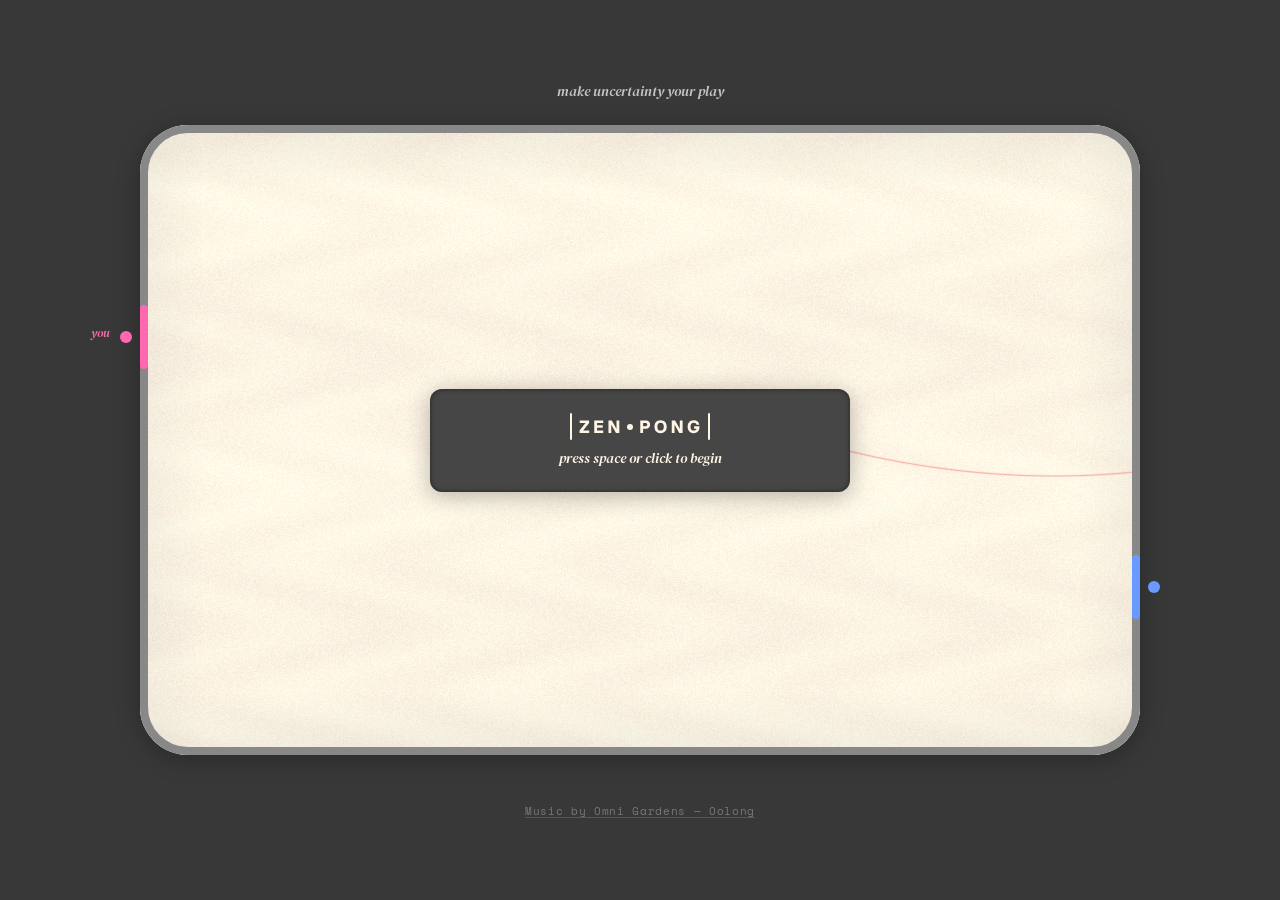
==== v3/app/index.html @ 6e8d1ddc "v3: brief 34 — music, palette behaviour, mobile & in-game polish Task 1: Oolong.mp3 swapped for the " ====
<!DOCTYPE html>
<html lang="en">
<head>
<meta charset="utf-8">
<meta name="viewport" content="width=device-width, initial-scale=1">
<title>Zen Pong</title>
<!-- Brief 30 Task 4 — none of this existed before this brief. title drops
     the dev-only "v3" suffix on purpose: this is the product's title now,
     not a variant label. og:image is a real finished painting, not a
     mockup or a live render — there is no server to render one per link
     (v3/briefs/30-integration-and-ship.md Task 4), so it is one committed
     asset (og-image.png, repo root, 1200x630, generated from an actual
     game — see PROJECT-LOG.md for how) standing in for every share. -->
<meta name="description" content="A pong game where the rally paints the picture. The ball's trail lines accumulate into a painting as you play — the game is the brush, the artwork is what you keep.">
<meta property="og:title" content="Zen Pong">
<meta property="og:description" content="A pong game where the rally paints the picture. The ball's trail lines accumulate into a painting as you play.">
<meta property="og:image" content="https://shivang-xyz.github.io/zen-pong/og-image.png">
<meta property="og:url" content="https://shivang-xyz.github.io/zen-pong/">
<meta property="og:type" content="website">
<meta name="twitter:card" content="summary_large_image">
<meta name="twitter:title" content="Zen Pong">
<meta name="twitter:description" content="A pong game where the rally paints the picture. The ball's trail lines accumulate into a painting as you play.">
<meta name="twitter:image" content="https://shivang-xyz.github.io/zen-pong/og-image.png">
<meta name="theme-color" content="#383838">
<!-- Favicon derived from the existing logo SVG's own dot mark (the
     "•" in |ZEN•PONG|, e.g. line ~503's <circle cx="60" cy="14" r="3"
     fill="#FFF5E5"/>) on a --color-bg rounded square — reuses a real shape
     from the committed logo rather than inventing a new symbol; legible at
     16px where the full wordmark would not be. -->
<link rel="icon" type="image/svg+xml" href="favicon.svg">
<link href="https://fonts.googleapis.com/css2?family=DM+Serif+Display:ital@1&family=Space+Mono:wght@400;700&display=swap" rel="stylesheet">
<style>
  /* ── Tokens · DESIGN.md §2/§4/§5/§6 ── */
  :root {
    --color-bg:            #383838;
    --color-cta:           #464646;
    --color-disabled:      #777777;
    --color-lightest-grey: #C5C5C5;
    --color-canvas:        #FFF5E5;
    --color-canvas-border: #888888;
    --color-pink:          #FF68AE;
    --color-blue:          #689AFF;
    --color-green:         #8CFFB4;
    --color-orange:        #FFAE68;
    --color-cyan:          #68D7FF;

    /* DESIGN.md §2 flags --color-canvas-chalk UNRESOLVED (placeholder
       #383838, borrows the page bg). The real value is the chalkboard
       engine's own frozen ground constant (chalkboard.js CB_BASE,
       approved brief 17) — used here instead of the placeholder since
       the doodle draws the real engine texture, not a CSS approximation. */
    --color-canvas-chalk:  #1A1A1E;
    --color-chip-selected: #383838; /* DESIGN.md §2 proposed value */

    --space-xs: 4px;  --space-s: 8px;   --space-xxm: 12px; --space-xm: 16px;
    --space-m: 24px;  --space-l: 32px;  --space-xl: 40px;  --space-xxl: 48px;
    --space-3xl: 64px; --space-4xl: 96px; /* brief 28 Task 4 — results' air, above/below */

    --radius:        48px;
    --radius-small:  12px;
    --radius-nested: 8px;

    --shadow-chip:   0 4px 24px rgba(0,0,0,0.29), inset 0 0 5px rgba(0,0,0,0.52);
    --shadow-canvas: 0 4px 24px rgba(0,0,0,0.28);
    --shadow-btn:    0 4px 24px rgba(0,0,0,0.16), inset 0 0 5px rgba(0,0,0,0.32);

    /* Brief 32 Task 1 — mobile-only, fixed values not a ratio. A 48px
       radius and 8px frame do not survive on a 358px-wide canvas (the
       corners eat the artwork), but a RATIO produces fractional radii/
       frame widths at arbitrary widths — this codebase already lost a
       day to 2px marks landing on fractional pixels (brief 25). Two
       stepped values land on whole pixels at any width; closes
       MOBILE-NOTES.md open question 1. */
    --radius-mobile-canvas: 24px;
    --frame-mobile:          5px;
    --gutter-mobile:        16px;
    --tap:                  56px;
  }

  * { box-sizing: border-box; }

  body {
    margin: 0;
    min-height: 100vh;
    background: var(--color-bg);
    font-family: 'DM Serif Display', serif;
    font-style: italic;
    display: flex;
    flex-direction: column;
    align-items: center;
    /* Brief 20 Task 4: was top-anchored with asymmetric padding (32px
       top / 48px bottom), so the canvas cluster sat high with leftover
       space only below it on any viewport taller than the content.
       justify-content:center treats the whole visible .screen (tagline +
       canvas + palette dock, as one flex column) as a unit and centers
       it vertically; symmetric padding is just a minimum edge margin on
       short viewports, not a layout anchor. */
    justify-content: center;
    padding: var(--space-l) 0;
  }
  /* Brief 25 Task 5: the playing screen's own vertical rhythm is tightened
     (761px total: 16 body pad + 19 logo + 16 header gap + 630 canvas + 16
     gap + 48 ctrl-row + 16 body pad) so it fits a 13" MacBook without a
     scrollbar. body padding is shared across every screen, so it's scoped
     to data-screen (set by setScreen()) rather than changed globally.
     Idle stays untouched (--space-l, the bare :root default above). */
  body[data-screen="playing"] { padding: var(--space-xm) 0; }
  /* Brief 28 Task 4 reverses brief 26 Task 1's choice to give results the
     SAME tight rhythm as playing — reviewed and found crammed. Results is
     a resting screen, not a live one: air instead (64px above the logo,
     96px below the control row), and it's now explicitly ALLOWED to be
     taller than the viewport and scroll — playing and idle keep their
     no-scroll guarantee unchanged, this is a results-only reversal.
     justify-content:flex-start (not the bare :root's center) is required
     here, not cosmetic: centering a flex child TALLER than its container
     pushes the overflow equally off both edges, and the leading (top)
     overflow becomes unreachable by scrolling in most browsers — the
     classic flex-centering-clips-content trap. Starting from the top and
     using padding for the "air" avoids it by construction. */
  body[data-screen="results"] {
    justify-content: flex-start;
    padding: var(--space-3xl) 0 var(--space-4xl);
  }

  .screen { display: flex; flex-direction: column; align-items: center; }
  .screen[hidden] { display: none; }

  .mono {
    font-family: 'Space Mono', monospace; font-style: normal;
    font-size: 11px; letter-spacing: 0.12em; text-transform: uppercase;
  }

  /* ── Header logo · playing/results stub screens · DESIGN.md §8 ──
     margin-bottom is the shared default (results, until reviewed); playing
     overrides it tighter as part of brief 25 Task 5's rhythm. */
  .app-header { display: flex; justify-content: center; margin-bottom: var(--space-m); }
  .app-header svg { display: block; }
  #screen-playing .app-header { margin-bottom: var(--space-xm); }

  /* ── Canvas · DESIGN.md §7 ──
     Brief 25 Task 1: max-width:100% let this fixed-aspect 1000x630 surface
     compress NON-UNIFORMLY (squashed on one axis only) whenever the page
     was taller than the viewport — the canvas bitmap distorted and the 2px
     guardrails landed on fractional device pixels, reading as a soft
     gradient instead of a flat 2px bar. A fixed-aspect artwork surface must
     never compress on one axis alone; removed. Task 5's tightened rhythm is
     what makes the surface actually fit instead; the transform:scale()
     fallback (fitScreenToViewport, below) is for anything still too short,
     and scales the whole screen uniformly, never one child. */
  .stage { position: relative; width: 1000px; height: 630px; }
  .canvas-wrap {
    position: absolute; inset: 0;
    border-radius: var(--radius);
    overflow: hidden;
    background: var(--color-canvas);
    box-shadow: var(--shadow-canvas);
  }
  .doodle-canvas {
    position: absolute; inset: 0; width: 100%; height: 100%;
    opacity: 0;
    transition: opacity 400ms linear; /* DESIGN.md §13 — surface switch cross-fade */
  }
  .frame {
    position: absolute; inset: 0;
    border-radius: var(--radius);
    border: 8px solid var(--color-canvas-border);
    pointer-events: none;
    z-index: 2;
  }
  /* Brief 27 Task 4 (ported verbatim from root index.html ~line 74), sizes
     upgraded brief 28 Task 5e. Scoped to #game-frame (playing only), not
     the shared .frame class, so idle/results never pick it up by accident.
     Two strengths now, not one: a point gets the smaller pulse, game over
     gets a bigger one held long enough to decay alongside sndGameOver's
     bell rather than cutting out from under it. Amber stays
     rgba(255,215,140,·) at both strengths — the one warm accent the frame
     gets, never a different colour.
     KNOWN DOC CONFLICT, resolved in favour of the live build + an explicit
     request (brief's own instruction): DESIGN.md §1 bans "neon glows or
     coloured drop shadows to game elements" and §6 allows a shadow only on
     .ctrl-chip. The live v2 build has shipped this exact glow since launch
     and Shivang asked for it back — logged as doc drift in BACKLOG.md
     rather than softened to split the difference. */
  /* Brief 34 Task 6b — replaces the hard ring + tight blur (0 0 0 6px …,
     0 0 48px …) with a soft, wide, diffused bloom — no hard ring at all,
     layered blurs only, in the spirit of cta.css's own hover glow
     (--shadow-glow-flat) but bigger and louder, since this only flashes
     for a moment rather than sitting under a resting pointer. Amber stays
     rgba(255,215,140,·) at both strengths, gameover kept larger (bigger
     spread/blur, slightly higher opacity) and longer (1400ms vs 900ms,
     unchanged — see flashGameFrame's own duration param) than point. */
  #game-frame.canvas-glow-point {
    box-shadow: 0 0 44px 10px rgba(255,215,140,0.5), 0 0 90px 28px rgba(255,215,140,0.3) !important;
  }
  #game-frame.canvas-glow-gameover {
    box-shadow: 0 0 56px 14px rgba(255,215,140,0.55), 0 0 110px 34px rgba(255,215,140,0.35) !important;
  }

  /* ── Paddles · DESIGN.md §7/§8 — DOM divs, never canvas ── */
  .paddle { position: absolute; width: 8px; height: 64px; z-index: 3; }
  /* Brief 27 Task 3 — ported verbatim from root (~line 146). Applied to the
     .paddle WRAPPER (bar + dot + "you" label flash together), not .bar
     alone — matches root exactly. */
  @keyframes paddle-flash {
    0%   { filter: brightness(1); }
    15%  { filter: brightness(3.5); }
    100% { filter: brightness(1); }
  }
  .paddle-hit { animation: paddle-flash 0.15s ease-out forwards; }
  .paddle .bar { position: absolute; inset: 0; border-radius: 4px; }
  .paddle .dot { position: absolute; top: 26px; width: 12px; height: 12px; border-radius: 50%; }
  .paddle-left  { left: 0; }
  .paddle-left  .bar, .paddle-left  .dot { background: var(--color-pink); }
  .paddle-left  .dot { left: -20px; }
  .paddle-right { right: 0; }
  .paddle-right .bar, .paddle-right .dot { background: var(--color-blue); }
  .paddle-right .dot { right: -20px; }
  .you {
    position: absolute; right: calc(100% + 30px); top: 20px;
    white-space: nowrap;
    font-size: 12px; color: var(--color-pink);
  }

  /* ── Paddle-travel guardrails · brief 23 Task 1, geometry fixed brief 24
     Task 1 ── Playing screen only: marks at PAD_MIN/PAD_MAX+PH on both
     canvas edges, telling the player where their reach ends and the wall
     begins. DOM chrome, positioned entirely by JS from physics.js's real
     constants (never hardcoded here). Never drawn into gameStrokesCv: that
     canvas is the artwork, these are not marks the player made.
     Brief 23 built these 16px long spanning canvas x 0->16 in #888888 — the
     same colour as the frame they sat on, AND long enough that half of them
     (the outer 8px) poked past the frame border into the cream, reading as
     the frame breaking into the canvas. Both wrong. Fixed: 8px long — exactly
     the frame border's own thickness, so the mark sits ENTIRELY within the
     border, nothing in the cream, nothing in the dark page area — and
     #C5C5C5, deliberately lighter than the #888888 frame it sits on, so the
     contrast comes from tone, not position. z-index 3 (paddle layer, same as
     brief 23) — ABOVE .frame's z-index 2, since these paint on top of the
     frame ring, not underneath it; under the frame they would not render at
     all. */
  .guard {
    position: absolute; width: 8px; height: 2px;
    background: var(--color-lightest-grey); /* #C5C5C5 — lighter than the #888888 frame it sits on */
    z-index: 3;
  }

  /* ── Control elevation · DESIGN.md §6/§10 ── */
  .ctrl-chip {
    height: var(--space-xxl);
    border-radius: var(--radius-small);
    background: var(--color-cta);
    box-shadow: var(--shadow-chip);
    display: flex;
    align-items: center;
  }

  .tagline { font-size: 14px; color: var(--color-lightest-grey); margin: 0; }
  /* Brief 26 Task 1/5 — same type treatment as .tagline (DESIGN.md §8
     Screen 3), centred and width-capped so a long quote wraps as a
     paragraph instead of stretching edge to edge (not spec'd, a practical
     necessity — several QUOTES entries run past 100 characters). */
  .haiku { font-size: 14px; color: var(--color-lightest-grey); margin: 0; text-align: center; max-width: 700px; }
  .spacer-s { height: var(--space-s); }
  .spacer-m { height: var(--space-m); }
  .spacer-l { height: var(--space-l); } /* brief 26 Task 1 — canvas-to-haiku gap on results */
  .spacer-xm { height: var(--space-xm); } /* brief 25 Task 5 — playing screen's tightened rhythm */

  /* ── Intro card · DESIGN.md §10 #intro-card (v3 opaque treatment) ── */
  .intro-stack {
    position: absolute; inset: 0; z-index: 4;
    display: flex; flex-direction: column;
    align-items: center; justify-content: center;
    gap: var(--space-xm);
  }
  #intro-card {
    width: 420px;
    background: var(--color-cta);
    border-radius: var(--radius-small);
    padding: var(--space-m) var(--space-xl);
    box-shadow: var(--shadow-chip);
    text-align: center;
    display: flex; flex-direction: column; align-items: center; gap: var(--space-s);
    /* Brief 34 Task 2 — #surface-chip's own slide-down starts at
       translateY(-16px), tucked up toward the card's own bottom edge; this
       keeps the card painting above that overlap so the reveal reads as
       emerging from underneath it, not poking out beside it. Both are
       siblings in .intro-stack's one stacking context (z-index:4) — DOM
       order alone would put surface-chip (later) on top without this. */
    position: relative; z-index: 1;
  }
  /* Brief 31 Task 6 — was --color-disabled; cream (--color-canvas) reads as
     the brightest thing on the #464646 card, which is the point. Gentle
     float: ~±3px, ease-in-out, full up-down-up cycle every 3.2s — the
     keyframe's 0%/100% match so the loop closes with no visible seam.
     Registers peripherally, nothing else on the card moves. */
  @keyframes zp-idle-float {
    0%, 100% { transform: translateY(-3px); }
    50%      { transform: translateY(3px); }
  }
  #intro-card .sub {
    font-size: 14px;
    color: var(--color-canvas);
    margin: 0;
    animation: zp-idle-float 3.2s ease-in-out infinite;
  }
  @media (prefers-reduced-motion: reduce) {
    #intro-card .sub { animation: none; }
  }

  /* ── Surface selector · DESIGN.md §10 #surface-chip ──
     Absent in Step A (attract). Slides DOWN from under the title card on
     the first gesture (brief 34 Task 2, replaces brief 18 Task 3's
     slide-up), and never leaves — that gesture also unlocks audio. Brief
     34 Task 2 also applies this same mechanic to #pal-pill (below) — same
     keyframe, same 600ms, same easing, each animating in its own current
     position (pal-pill is not relocated next to the card). */
  @keyframes zp-slide-down {
    from { transform: translateY(-16px); opacity: 0; }
    to   { transform: translateY(0);     opacity: 1; }
  }
  #surface-chip {
    width: 420px; padding: 0 var(--space-s); gap: var(--space-s);
    display: none;
  }
  [data-idle-step="armed"] #surface-chip {
    display: flex;
    animation: zp-slide-down 600ms cubic-bezier(0.2, 0.8, 0.2, 1) both;
  }
  @media (prefers-reduced-motion: reduce) {
    [data-idle-step="armed"] #surface-chip { animation: none; }
  }
  #surface-chip .tile {
    flex: 1; height: 32px;
    border: 0;
    border-radius: var(--radius-nested);
    background: transparent;
    display: flex; align-items: center; justify-content: center; gap: var(--space-s);
    cursor: pointer;
    transition: background 200ms linear;
    font-family: inherit;
  }
  #surface-chip .tile span { color: var(--color-lightest-grey); }
  #surface-chip .tile[aria-pressed="true"] { background: var(--color-chip-selected); }
  #surface-chip .tile[aria-pressed="true"] span { color: #FFFFFF; }
  #surface-chip .swatch { width: 12px; height: 12px; border-radius: 4px; flex: none; }
  .sw-paper { background: var(--color-canvas); }
  .sw-chalk { background: var(--color-canvas-chalk); }
  .sw-paint { background: var(--color-orange); }

  /* ── Palette pill · DESIGN.md §10 #pal-pill ──
     Idle: static 5-dot display. Playing (brief 22): dots injected by JS,
     per-surface VARIABLE count — never assume five (5 paper / 3 chalk /
     3 paint, see #pg-pal-pill wiring). */
  .pal-pill { padding: 0 var(--space-xm); gap: var(--space-s); }
  .pal-pill .dot { width: 10px; height: 10px; border-radius: 50%; }
  .pal-pill .shuffle { margin-left: var(--space-s); cursor: pointer; }
  /* Brief 34 Task 2 — idle's OWN pal-pill only (#pal-pill), scoped by ID,
     never the shared .pal-pill class — the playing screen's #pg-pal-pill
     must stay visible unconditionally, it has no attract/armed steps. */
  #pal-pill { display: none; }
  [data-idle-step="armed"] #pal-pill {
    display: flex;
    animation: zp-slide-down 600ms cubic-bezier(0.2, 0.8, 0.2, 1) both;
  }
  @media (prefers-reduced-motion: reduce) {
    [data-idle-step="armed"] #pal-pill { animation: none; }
  }
  /* Brief 33 Task 1 — dot hover-scale and the un-scoped shuffle hover
     colour removed: cta.css's "Palette chip" section is explicit that
     dots get no hover state, and the shuffle's own hover colour now
     comes from cta.css's @media (hover: hover)-scoped rule below — this
     old rule had no such scoping, so it would have kept the shuffle
     turning white on a touch device's "stuck" post-tap hover. */

  /* ── Idle music credit · brief 34 Task 1 ──
     Reuses the mobile gate's own .hint token values (11px Space Mono,
     natural case, --color-disabled) rather than the shoutier uppercase
     .mono utility — "Music by Omni Gardens — Oolong" is a name/title, not
     a label, and the brief's own "quiet, present not shouting" calls for
     natural case. A standing credit, not part of Task 2's reveal — sits
     outside anything gated by [data-idle-step], so it shows in both. */
  .idle-credit {
    display: block; margin-top: var(--space-m);
    font-family: 'Space Mono', monospace; font-style: normal;
    font-size: 11px; letter-spacing: 0.06em;
    color: var(--color-disabled);
    text-decoration: underline; text-decoration-color: rgba(119,119,119,0.5);
    text-underline-offset: 2px;
  }
  .idle-credit:hover, .idle-credit:focus-visible { color: var(--color-lightest-grey); }

  /* ── Playing screen control row · DESIGN.md §8 Screen 2 / §10 ──
     3-column grid, 1000px wide: pal-pill left, score-pill centred,
     restart+mute right. No surface selector, no density/timeline control —
     nothing about the painting is adjustable mid-rally. */
  #ctrl-row-playing {
    display: grid;
    grid-template-columns: 1fr auto 1fr;
    align-items: center;
    width: 1000px; /* brief 25 Task 1 — max-width:100% removed, same non-uniform-compression reasoning as .stage */
  }
  #ctrl-row-playing > :first-child { justify-self: start; }
  #ctrl-row-playing > :last-child { justify-self: end; display: flex; gap: var(--space-xm); }
  #pg-score-pill {
    gap: var(--space-l);
    padding: 0 var(--space-m);
    min-width: 120px;
    justify-content: center;
  }
  #pg-score-pill span {
    font-family: 'Space Mono', monospace; font-style: normal; font-weight: 700;
    font-size: 18px; letter-spacing: 0.1em; color: #FFFFFF;
  }
  /* Brief 27 Task 5 — ported verbatim from root (~line 238). Only the
     number that changed gets this class (updateGameScoreUI compares the
     previous value first) — never both. */
  @keyframes score-pulse {
    0%   { color: #FFFFFF; }
    30%  { color: #FFAE68; }
    100% { color: #FFFFFF; }
  }
  .score-pop { animation: score-pulse 0.4s ease-out forwards; }
  .icon-pill { padding: 0 14px; border: 0; cursor: pointer; }
  .icon-pill svg { opacity: 0.8; display: block; }
  /* Brief 33 Task 1 — the hover-brightens-to-1 override is gone: cta.css's
     glow (colour + box-shadow) is the hover feedback now, and this stray
     opacity change was an old effect stacking on top of it. The resting
     0.8 stays — it is not state-conditional, so it doesn't fight the glow
     model, it just sets how the icon looks at rest. */
  /* Brief 26 Task 0.1: the mute button's two SVGs both rendered because this
     class selector (0,1,1 specificity) beat the [hidden] attribute's UA
     default (0,1,0), so `display:block` above won and the "hidden" icon
     showed anyway — two speakers side by side. This rule outranks both. */
  .icon-pill svg[hidden] { display: none; }

  /* ── Results screen · DESIGN.md §8 Screen 3, v3/design/3-results-reveal.html ── */

  /* No paddles/ball/guardrails on results (Task 1) — just two stacked
     canvases inside the shared .canvas-wrap: ground below, strokes+
     splatter above. Same sizing idiom as .doodle-canvas, no cross-fade
     default (results never surface-switches mid-view). */
  #results-ground-canvas, #results-strokes-canvas {
    position: absolute; inset: 0; width: 100%; height: 100%;
  }

  /* ── The reveal · DESIGN.md §13 / design file §8, timings verbatim (Task 2) ──
     Ground wipes downward behind the marks: clip-path is the wipe itself
     (a growing "revealed" rect from 0% to 100% height), not an opacity
     fade — that is what makes it read as poured in rather than dissolved
     in. Paint only; paper/chalk never get the .reveal-wipe class (their
     ground never changes, see startReveal()). Strokes go from their
     during-play dim (GAME_COMMITTED_ALPHA, 0.7) to full over the SAME
     900ms, on every surface — paper/chalk have no ground event to sync to,
     but the "painting settles" beat still reads the same across all three. */
  @keyframes reveal-ground        { from { clip-path: inset(0 0 100% 0); } to { clip-path: inset(0); } }
  @keyframes reveal-strokes-alpha { from { opacity: 0.70; } to { opacity: 1; } } /* 0.70 = GAME_COMMITTED_ALPHA (JS) — CSS can't read the JS constant, keep them in sync by hand */
  @keyframes fade-in              { from { opacity: 0; } to { opacity: 1; } }
  .reveal-wipe    { animation: reveal-ground 900ms linear both; }
  .reveal-strokes { animation: reveal-strokes-alpha 900ms linear both; }
  .reveal-haiku   { animation: fade-in 400ms linear 1300ms both; }
  .reveal-postrow { animation: fade-in 400ms linear 1700ms both; }

  /* ── Post-game row: timeline left, actions right (Task 1/6) ── */
  #post-row {
    display: flex; align-items: center; justify-content: space-between;
    width: 1000px; /* no max-width — brief 25/26 Task 1: never compress a fixed-width row non-uniformly */
  }
  #post-row .actions { display: flex; gap: var(--space-xm); }

  .rbtn {
    background: var(--color-cta);
    border: 0;
    border-radius: var(--radius-small);
    padding: var(--space-xxm) var(--space-m);
    font-family: 'Space Mono', monospace;
    font-style: normal;
    font-size: 11px;
    text-transform: uppercase;
    letter-spacing: 0.12em;
    color: #FFFFFF;
    box-shadow: var(--shadow-btn);
    cursor: pointer;
  }
  /* Brief 33 Task 1 — the old opacity: .85 hover dim is gone; cta.css's
     glow (below) replaces it. */

  /* ── Share screen · brief 29 Task 2, DESIGN.md §8 Screen 4 ──
     800x504 resolves §7's previously-UNRESOLVED share-canvas size —
     exactly 0.8x the game canvas. Border/radius are NOT scaled down with
     it (deliberate, per the mockup): .canvas-wrap/.frame already use the
     same fixed --radius/8px border regardless of .stage's own size, so
     this falls out for free, nothing extra to write here. */
  #share-stage { width: 800px; height: 504px; }
  /* Same stacking idiom as #results-ground-canvas/#results-strokes-canvas
     (~line 342) — ground below, strokes above, both filling .canvas-wrap.
     Without this, the two <canvas> elements lay out as normal in-flow
     blocks (ground's own 504px height already fills .canvas-wrap, which
     is overflow:hidden), pushing strokes-canvas below the visible box
     entirely — real pixels drawn, zero of them ever shown. Caught by
     screenshot, not by the encode/decode logic, which was never the bug. */
  #share-ground-canvas, #share-strokes-canvas {
    position: absolute; inset: 0; width: 100%; height: 100%;
  }
  #share-row {
    display: flex; align-items: center; justify-content: space-between;
    width: 800px;
  }
  #share-row .secondary { display: flex; gap: var(--space-xm); }

  /* ── .rbtn-primary — DESIGN.md §10 / v3/design/4-share.html, built
     exactly as designed. Hierarchy comes from a 1px hairline of the trail
     colours travelling on a 12s loop; the button itself stays dark and
     understated — no fill change, no size change, nothing bright. The
     PAINT/PLAY first-word swap (every 3s, hard cut, fixed 44px slot so
     nothing reflows) is DESIGN.md §10's own "needs ratifying" item — built
     because Shivang asked for the CTA per the design, not because it has
     been signed off; see BACKLOG.md. */
  @keyframes zp-flow    { 0% { background-position: 0% 50%; } 100% { background-position: 200% 50%; } }
  .rbtn-primary {
    padding: 1px;
    border: 0;
    border-radius: var(--radius-small);
    background: linear-gradient(90deg,
      var(--color-pink), var(--color-blue), var(--color-green),
      var(--color-orange), var(--color-cyan), var(--color-pink));
    background-size: 200% 100%;
    animation: zp-flow 12s linear infinite;
    box-shadow: 0 4px 24px rgba(0,0,0,0.16);
    cursor: pointer;
  }
  .rbtn-primary .inner {
    display: block;
    background: var(--color-cta);
    border-radius: var(--radius-small);
    padding: var(--space-xxm) var(--space-m);
    font-family: 'Space Mono', monospace;
    font-style: normal;
    font-size: 11px;
    text-transform: uppercase;
    letter-spacing: 0.12em;
    color: #FFFFFF;
    box-shadow: inset 0 0 5px rgba(0,0,0,0.32);
  }
  /* Brief 34 Task 6d — .swap/.static-word and their zp-word-a/zp-word-b
     keyframes removed: the PAINT/PLAY word-swap they implemented is gone
     (both .rbtn-primary CTAs now show a static label), and these were
     their only two consumers — dead code, not left behind. */

  /* ── #timeline-chip — DESIGN.md §10, primitives resolved by the design
     file per the brief (DESIGN.md itself flags them UNRESOLVED) (Task 6) ── */
  #timeline-chip { padding: 0 var(--space-xm); gap: var(--space-xm); }
  #timeline-chip label { color: var(--color-lightest-grey); }
  .track {
    position: relative; width: 320px; height: var(--space-xs);
    border-radius: var(--space-xs); background: var(--color-bg);
    cursor: pointer;
  }
  .track .fill {
    position: absolute; left: 0; top: 0; height: var(--space-xs);
    border-radius: var(--space-xs); background: var(--color-lightest-grey);
    width: 100%; /* JS-driven — default 100%, every committed stroke */
    pointer-events: none;
  }
  .track .thumb {
    position: absolute; top: -6px; left: calc(100% - 8px);
    width: var(--space-xm); height: var(--space-xm); border-radius: 50%;
    background: var(--color-canvas);
    box-shadow: 0 4px 24px rgba(0,0,0,0.29);
    cursor: grab;
  }
  .track:active .thumb, .track .thumb:active { cursor: grabbing; }
  /* Brief 34 Task 6c — the browser-default-adjacent ring an earlier brief
     added here is gone: it showed inconsistently (first focus only, in
     practice) and fought with cta.css's own amber scrub/focus-within
     state, which is the only focus treatment the track should ever show.
     outline:none on both :focus and :focus-visible — cta.css's
     #timeline-chip:focus-within / .scrubbing box-shadow rules are
     untouched and still the sole focus feedback. */
  .track:focus, .track:focus-visible { outline: none; }

  /* ── Mobile screens · brief 32 ──────────────────────────────────────────
     Replaces brief 30's placeholder #mobile-overlay entirely: two REAL,
     dedicated, natively-responsive screens (fluid CSS, matching
     v3/design/5-mobile-gate.html / 1d-mobile-share.html) instead of the
     desktop layout scaled down via a JS transform. Direct children of
     <body>, siblings of the four .screen sections — display:none by
     default, shown only via the html.mobile-*-active classes
     updateMobileScreens() toggles (JS section, replacing
     updateMobileOverlay()). Desktop's four .screen sections get a REAL
     display:none while either is active — not a visual cover — so there
     is nothing left to click through and no chrome-hiding rules needed
     the way brief 30's translucent-card-over-idle approach required. */
  html.mobile-gate-active .screen,
  html.mobile-share-active .screen { display: none !important; }

  #screen-mobile-gate, #screen-mobile-share {
    display: none;
    /* Brief 33 Task 5b — 100dvh, not 100vh: iOS Safari's 100vh is the
       LARGE viewport (ignores the URL bar), so a centred cluster sized
       against it was taller than the actually-visible area and got pushed
       partly above the fold. 100dvh tracks the real visible height as the
       URL bar shows/hides. */
    min-height: 100dvh;
    flex-direction: column;
    /* `safe center`: on real content overflow (a short landscape viewport,
       an unusually tall accumulated font-size, etc.) plain `center` can
       push the START of the content past the reachable scroll region in
       some engines — "unsafe" centering, the CSS box-alignment spec's own
       term for it. `safe center` keeps every child reachable by scroll
       instead. Declared as a fallback pair, not a replacement: browsers
       that don't understand the second value ignore that whole
       declaration and keep the first (plain `center`, today's behaviour);
       browsers that do understand it upgrade to the safer one. Applied
       up front here rather than only if clipping were observed, since a
       real iOS viewport is exactly the case this sandbox cannot
       reproduce to confirm either way. */
    justify-content: center;
    justify-content: safe center;
    /* Brief 33 Task 5b — single-fold stays the TARGET, but must degrade to
       a scroll, never to unreachable content. The hard overflow:hidden
       lock that used to sit on html/body for this case is gone (see
       updateMobileScreens(), below) — this is what content that doesn't
       fit now falls back to. */
    overflow-y: auto;
    background: var(--color-bg);
    color: var(--color-lightest-grey);
    /* Brief 34 Task 5a — top padding only, tightened --space-m(24)
       -> --space-xm(16); bottom stays --space-m, the brief names only the
       gap above the logo. Split into two declarations (was one shorthand)
       so only the top value changes. */
    padding-top: calc(var(--space-xm) + env(safe-area-inset-top));
    padding-bottom: calc(var(--space-m) + env(safe-area-inset-bottom));
  }
  html.mobile-gate-active #screen-mobile-gate,
  html.mobile-share-active #screen-mobile-share { display: flex; }

  /* Fluid stage — overrides the shared .stage class's fixed 1000x630px
     (desktop) for these two screens only. .canvas-wrap itself is already
     position:absolute/inset:0 (the shared class), so it fills whatever
     size .stage resolves to for free — but each <canvas> ELEMENT inside
     still needs its OWN width:100%/height:100% rule (a canvas's CSS
     display size does not follow its container by default, only its own
     width/height ATTRIBUTES, unless told to — the existing
     #share-ground-canvas rule, ~line 453, is scoped to THOSE specific
     desktop ids, not a generic "any canvas in .canvas-wrap" rule, so
     every new canvas id here needs the identical rule spelled out again). */
  #screen-mobile-gate .stage, #screen-mobile-share .stage {
    width: 100%; height: auto; aspect-ratio: 1000 / 630;
  }
  #screen-mobile-gate .frame, #screen-mobile-share .frame {
    border-radius: var(--radius-mobile-canvas);
    border-width: var(--frame-mobile);
  }
  #screen-mobile-gate .canvas-wrap, #screen-mobile-share .canvas-wrap {
    border-radius: var(--radius-mobile-canvas);
  }
  #gate-canvas,
  #mobile-share-ground-canvas, #mobile-share-strokes-canvas {
    position: absolute; inset: 0; width: 100%; height: 100%;
  }

  /* ── header cluster (both screens) ── */
  #screen-mobile-gate header, #screen-mobile-share header {
    display: flex; flex-direction: column; align-items: center; gap: var(--space-xm);
    padding: 0 var(--gutter-mobile);
  }
  #screen-mobile-gate .tagline { font-size: 15px; color: var(--color-lightest-grey); margin: 0; }

  #screen-mobile-gate main, #screen-mobile-share main {
    display: flex; flex-direction: column; gap: var(--space-l);
    padding: var(--space-l) var(--gutter-mobile) 0;
  }
  /* logo -> 16 -> label -> 24 -> artwork -> 24 -> haiku -> 32 -> actions,
     MOBILE-NOTES.md §3 — main's own gap (--space-l/32) covers haiku-to-
     actions; art-block's own gap (--space-m/24) covers label-to-artwork.
     Brief 33 Task 5d fix: logo-to-label is NOT covered by header's own
     gap — .zoom-hint ("tap to view") is main's first child, not header's,
     so the real gap was main's shared 32px top padding (above), reading
     as double the intended 16. padding-top overridden to --space-xm here
     closes that without touching the shared header/art-block gap
     structure (moving zoom-hint into header would have meant rebuilding
     art-block's own label-to-artwork gap too, for no benefit). */
  #screen-mobile-share main { gap: var(--space-m); padding-top: var(--space-xm); }
  /* Brief 34 Task 5a — gate's header->content gap tightened to match, same
     --space-xm(16) value share already carries from Task 5d above (the
     brief names no specific target for the gate; matching its sibling
     screen keeps both consistent rather than introducing a third value). */
  #screen-mobile-gate main { padding-top: var(--space-xm); }
  #screen-mobile-share .art-block { display: flex; flex-direction: column; gap: var(--space-m); }
  #screen-mobile-share .zoom-hint {
    margin: 0; text-align: center;
    font-family: 'Space Mono', monospace; font-style: normal;
    font-size: 10px; letter-spacing: 0.12em; text-transform: uppercase;
    color: var(--color-disabled);
  }
  #screen-mobile-share .stage { cursor: zoom-in; }
  #screen-mobile-share .haiku { font-size: 17px; color: var(--color-lightest-grey); margin: 0; text-align: center; }

  /* ── actions — stacked, full-width, var(--tap) tall. Reuses the shared
     .rbtn/.rbtn-primary classes (colour, gradient — unchanged, desktop
     keeps its own auto-width/padded sizing) with mobile-scoped overrides
     for width/height only. ── */
  #screen-mobile-gate .actions, #screen-mobile-share .actions {
    display: flex; flex-direction: column; gap: var(--space-xxm);
  }
  #screen-mobile-share .secondary { display: flex; gap: var(--space-xxm); }
  #screen-mobile-gate .rbtn-primary, #screen-mobile-share .rbtn-primary { width: 100%; }
  #screen-mobile-gate .rbtn-primary .inner, #screen-mobile-share .rbtn-primary .inner {
    display: flex; align-items: center; justify-content: center;
    height: calc(var(--tap) - 2px);
    padding: 0; font-size: 12px;
  }
  #screen-mobile-share .rbtn {
    flex: 1; height: var(--tap);
    display: flex; align-items: center; justify-content: center;
    padding: 0; font-size: 12px;
    background: transparent;
    border: 1px solid rgba(197,197,197,0.22);
    box-shadow: none;
  }
  /* Brief 33 Task 1 — the opacity-based hover/active pair that used to
     live here is gone. cta.css's own @media (hover: none) block gives
     .rbtn a border-colour + glow press state on touch; .rbtn-primary's
     :active rule (also cta.css) covers the primary buttons on this
     screen the same way — both apply automatically, no mobile-scoped
     override needed. */

  /* ── Gate — demo canvas + real doodle-driven paddles ──
     Same sizing idiom as the live game's own DOM paddles (.paddle,
     8x64px) but scaled down (5x38px per the design) and positioned as a
     PERCENTAGE of the fluid stage height, not px — see
     updateGatePaddleDOM() in the JS section. z-index above .frame (4) so
     a bar sitting on the rim stays visible, matching the design exactly. */
  #screen-mobile-gate .gate-paddle { position: absolute; width: 5px; height: 38px; z-index: 5; }
  #screen-mobile-gate .gate-paddle .bar { position: absolute; inset: 0; border-radius: 3px; }
  #screen-mobile-gate .gate-paddle-left { left: 0; }
  #screen-mobile-gate .gate-paddle-left .bar { background: var(--color-pink); }
  #screen-mobile-gate .gate-paddle-right { right: 0; }
  #screen-mobile-gate .gate-paddle-right .bar { background: var(--color-blue); }
  /* The detached handle dot is dropped at this scale (MOBILE-NOTES.md §5's
     mobile deviation, adopted as specced — it would hang into the screen
     gutter) — the cursor glyph takes its place, riding the left paddle. */
  #screen-mobile-gate .gate-cursor {
    position: absolute; left: 11px; top: 10px;
    width: 14px; height: 14px; z-index: 3;
    filter: drop-shadow(0 1px 2px rgba(0,0,0,0.25));
  }

  /* ── Gate — message card ── */
  #screen-mobile-gate .card { text-align: center; }
  #screen-mobile-gate .card h1 {
    font-size: 27px; line-height: 1.25; margin: 0;
    color: var(--color-canvas); font-weight: 400;
  }
  #screen-mobile-gate .card hr {
    border: 0; border-top: 1px solid rgba(197,197,197,0.28);
    margin: var(--space-m) auto; width: 64px;
  }
  #screen-mobile-gate .card p {
    font-family: 'Space Mono', monospace; font-style: normal;
    font-size: 13px; line-height: 1.95; margin: 0;
    color: var(--color-lightest-grey);
  }
  #screen-mobile-gate .hint {
    font-family: 'Space Mono', monospace; font-style: normal;
    font-size: 11px; letter-spacing: 0.06em;
    color: var(--color-disabled);
    text-align: center; margin: 0;
    min-height: 16px;
  }
  /* Brief 34 Task 5b — quiet, not a button: no background, no border, no
     box-shadow, .hint's own token values (11px Space Mono, natural case,
     --color-disabled) so it reads as a caption, not a CTA. Tap target
     still >=44px via min-height + centring, per the brief's own
     accessibility floor even for a text-only control. */
  .gate-back-link {
    display: flex; align-items: center; justify-content: center;
    min-height: 44px; width: 100%;
    margin: 0; padding: 0; border: 0; background: transparent;
    font-family: 'Space Mono', monospace; font-style: normal;
    font-size: 11px; letter-spacing: 0.06em;
    color: var(--color-disabled);
    text-decoration: underline; text-decoration-color: rgba(119,119,119,0.5);
    text-underline-offset: 2px;
    cursor: pointer;
  }
  .gate-back-link:hover, .gate-back-link:focus-visible { color: var(--color-lightest-grey); }
  .gate-back-link[hidden] { display: none; }

  /* ── Share — rotated fullscreen view ──
     The artwork is landscape and the phone is portrait, so full screen
     means rotated: the piece fills the display instead of a letterbox.
     #full stays a direct child of <body> (matching the design's own DOM,
     a sibling of <main>, not nested in .stage) — cheap insurance against
     a future transform landing on an ancestor, same reasoning brief 30
     documented for #mobile-overlay. Gets its OWN canvas pair, populated
     via drawImage() on open — NOT the live inline canvases moved in and
     back out, which is real DOM surgery on the one thing the visitor came
     to see for a saving (one draw call) that doesn't matter. */
  #full {
    position: fixed; inset: 0; z-index: 20;
    background: #2A2A2A;
    display: none; align-items: center; justify-content: center;
    cursor: zoom-out;
  }
  #full[data-open="true"] { display: flex; animation: zp-full-fade 260ms ease-out both; }
  @keyframes zp-full-fade { from { opacity: 0; } to { opacity: 1; } }
  /* A rotated element's layout box overflows horizontally by design, so it
     must not shrink to a flex line — absolute + centred, sized via --fw
     (computed in JS: min(innerHeight-32, (innerWidth-32)*1000/630)). */
  #full .rot {
    position: absolute; top: 50%; left: 50%;
    transform: translate(-50%, -50%) rotate(90deg);
    flex-shrink: 0;
    width: var(--fw, 100dvh); /* brief 33 Task 5b — dynamic viewport, matches the two mobile screens */
    aspect-ratio: 1000 / 630;
  }
  #full .stage { width: 100%; height: auto; aspect-ratio: 1000/630; cursor: zoom-out; }
  #full .canvas-wrap, #full .frame { border-radius: var(--radius-mobile-canvas); }
  #full-ground-canvas, #full-strokes-canvas {
    position: absolute; inset: 0; width: 100%; height: 100%;
  }
  #full .frame { border-width: var(--frame-mobile); }
  #full .close {
    position: absolute; top: calc(var(--space-xm) + env(safe-area-inset-top)); right: var(--space-xm);
    width: 44px; height: 44px;
    display: flex; align-items: center; justify-content: center;
    border: 0; border-radius: 50%;
    background: rgba(56,56,56,0.72);
    color: var(--color-canvas);
    font-family: 'Space Mono', monospace; font-size: 16px;
    cursor: pointer;
  }

  /* ════════════════════════════════════════════════════════════════════
     Brief 33 Task 1 — CTA state system, copied verbatim from
     v3/design/cta.css (the spec) after every resting style above, per
     that file's own header: "Load AFTER the page's own <style> so state
     rules win on equal specificity." Do not reorder above the resting
     styles and do not hand-edit the values here — change cta.css and
     re-copy. Stray hover/active rules that predate this system and fight
     it (opacity dims, un-scoped pal-pill hover) were deleted at their
     original locations above, not left to lose a specificity fight.
     ════════════════════════════════════════════════════════════════════ */
  :root {
    /* Warm accent — the existing §2 orange, reused as the interaction colour. */
    --color-glow: #FFAE68;

    /* Resting (DESIGN.md §6, restated so this file is self-contained) */
    --shadow-btn:  0 4px 24px rgba(0,0,0,0.16), inset 0 0 5px rgba(0,0,0,0.32);
    --shadow-chip: 0 4px 24px rgba(0,0,0,0.29), inset 0 0 5px rgba(0,0,0,0.52);

    /* Hover — same geometry, warm hue, softer and wider than the resting
       shadow but deliberately restrained: the control should look warmed, not
       lit up. The dark inset is preserved so the surface stays recessed. */
    --shadow-glow:       0 6px 22px rgba(255,174,104,0.20), 0 2px 8px rgba(255,174,104,0.10), inset 0 0 5px rgba(0,0,0,0.32);
    --shadow-glow-chip:  0 6px 22px rgba(255,174,104,0.20), 0 2px 8px rgba(255,174,104,0.10), inset 0 0 5px rgba(0,0,0,0.52);
    --shadow-glow-flat:  0 6px 22px rgba(255,174,104,0.20), 0 2px 8px rgba(255,174,104,0.10);

    /* Pressed — bloom contracts, inset deepens. Reads as pushed in. */
    --shadow-press:      0 3px 12px rgba(255,174,104,0.14), inset 0 2px 8px rgba(0,0,0,0.50);
    --shadow-press-chip: 0 3px 12px rgba(255,174,104,0.14), inset 0 2px 10px rgba(0,0,0,0.62);

    --dur-cta:  240ms;
    --dur-out:  320ms;   /* leaving is slower than arriving — the glow fades out */
    --ease-cta: cubic-bezier(0.2, 0.8, 0.2, 1);
  }

  /* ── Shared transition ─────────────────────────────────────────────────── */
  .rbtn,
  .rbtn-primary,
  .rbtn-primary .inner,
  button.ctrl-chip,
  .icon-pill,
  .pal-pill,
  .pal-pill .shuffle,
  #surface-chip .tile,
  #timeline-chip,
  .track .fill,
  .track .thumb {
    transition: color var(--dur-out) var(--ease-cta),
                stroke var(--dur-out) var(--ease-cta),
                background var(--dur-out) var(--ease-cta),
                box-shadow var(--dur-out) var(--ease-cta);
  }

  /* Resting colour must be explicit: once the icon stroke follows currentColor,
     an unset button colour falls back to the UA white. */
  button.ctrl-chip,
  .icon-pill { color: var(--color-lightest-grey); }

  /* Icons inherit the control's colour. A CSS property beats the SVG's
     stroke presentation attribute, so inline icons need no markup change. */
  .rbtn svg,
  button.ctrl-chip svg,
  .icon-pill svg { stroke: currentColor; }

  /* ── Text buttons · .rbtn (save artwork / share / play again / download / copy link) ── */
  @media (hover: hover) {
    .rbtn:hover {
      opacity: 1;                       /* replaces the old opacity dim */
      color: var(--color-glow);
      box-shadow: var(--shadow-glow);
      transition-duration: var(--dur-cta);
    }
  }
  .rbtn:focus-visible {
    outline: none;
    color: var(--color-glow);
    box-shadow: var(--shadow-glow);
  }
  .rbtn:active {
    color: var(--color-glow);
    box-shadow: var(--shadow-press);
    transition-duration: 90ms;
  }

  /* ── Primary · .rbtn-primary (play zen pong / paint your own) ──
     The travelling hairline stays as-is; the glow lands on the wrapper and
     the label warms. Hairline animation is untouched by hover. */
  @media (hover: hover) {
    .rbtn-primary:hover { box-shadow: var(--shadow-glow-flat); transition-duration: var(--dur-cta); }
    .rbtn-primary:hover .inner { color: var(--color-glow); transition-duration: var(--dur-cta); }
  }
  .rbtn-primary:focus-visible { outline: none; box-shadow: var(--shadow-glow-flat); }
  .rbtn-primary:focus-visible .inner { color: var(--color-glow); }
  .rbtn-primary:active { opacity: 1; box-shadow: 0 3px 12px rgba(255,174,104,0.14); transition-duration: 90ms; }
  .rbtn-primary:active .inner { color: var(--color-glow); box-shadow: inset 0 2px 8px rgba(0,0,0,0.50); }

  /* ── Icon chips · .icon-pill (home / replay / mute) ── */
  @media (hover: hover) {
    button.ctrl-chip:hover,
    .icon-pill:hover {
      color: var(--color-glow);
      box-shadow: var(--shadow-glow-chip);
      transition-duration: var(--dur-cta);
    }
  }
  button.ctrl-chip:focus-visible,
  .icon-pill:focus-visible {
    outline: none;
    color: var(--color-glow);
    box-shadow: var(--shadow-glow-chip);
  }
  button.ctrl-chip:active,
  .icon-pill:active { color: var(--color-glow); box-shadow: var(--shadow-press-chip); transition-duration: 90ms; }

  /* Muted is a persistent state, not a hover — it stays warm while active. */
  .icon-pill[aria-pressed="true"] { color: var(--color-glow); box-shadow: var(--shadow-glow-chip); }

  /* ── Palette chip · .pal-pill ──
     The chip is one target: hovering anywhere on it warms the chip and the
     shuffle icon. The colour dots have no hover state of their own. */
  .pal-pill .shuffle { stroke: var(--color-lightest-grey); }
  @media (hover: hover) {
    .pal-pill:hover { box-shadow: var(--shadow-glow-chip); transition-duration: var(--dur-cta); }
    .pal-pill:hover .shuffle { stroke: var(--color-glow); transition-duration: var(--dur-cta); }
  }
  .pal-pill .shuffle:active { stroke: var(--color-glow); }
  .pal-pill:has(.shuffle:active) { box-shadow: var(--shadow-press-chip); }

  /* ── Surface selector ──
     No hover state by design: the tiles carry a persistent selection, and a
     hover treatment there reads as selecting. Keyboard focus only. */
  #surface-chip .tile:focus-visible { outline: none; }
  #surface-chip .tile:focus-visible span { color: var(--color-glow); }

  /* ── Timeline scrubber ──
     The glow is a scrub state, NOT a hover state: it appears only while the
     value is being changed (pointer down or keyboard focus) and leaves when
     the player lets go. Add/remove `.scrubbing` on the track on
     pointerdown/pointerup; `:active` and `:focus-within` are the no-JS
     fallbacks. */
  @media (hover: hover) {
    #timeline-chip:hover .thumb { box-shadow: 0 0 0 3px rgba(255,174,104,0.14), 0 4px 24px rgba(0,0,0,0.29); }
  }
  #timeline-chip:has(.track.scrubbing),
  #timeline-chip:has(.track:active),
  #timeline-chip:focus-within { box-shadow: var(--shadow-glow-chip); }

  .track.scrubbing .fill,
  .track:active .fill,
  #timeline-chip:focus-within .fill { background: var(--color-glow); }

  .track.scrubbing .thumb,
  .track:active .thumb,
  #timeline-chip:focus-within .thumb {
    background: var(--color-glow);
    box-shadow: 0 0 18px rgba(255,174,104,0.38), 0 4px 24px rgba(0,0,0,0.29);
  }

  /* ── Mobile ──
     No hover on touch. The outlined mobile .rbtn glows on press, and the
     border warms so the feedback is visible without a fill change. */
  @media (hover: none) {
    .rbtn:active { border-color: rgba(255,174,104,0.55); box-shadow: var(--shadow-glow-flat); }
  }

  @media (prefers-reduced-motion: reduce) {
    .rbtn, .rbtn-primary, .rbtn-primary .inner, button.ctrl-chip, .icon-pill,
    .pal-pill, .pal-pill .shuffle, #surface-chip .tile, #timeline-chip,
    .track .fill, .track .thumb { transition-duration: 0ms; }
  }
</style>
</head>
<body>

  <!-- ══════════════════════════ MOBILE GATE · brief 32 Task 3 ══════════════════════════
       Direct child of <body>, sibling of every .screen section. Hidden by
       default (display:none in CSS); updateMobileScreens() shows it via
       html.mobile-gate-active. The canvas runs the REAL idle doodle
       (drawGateFrame(), JS section) — not a CSS stand-in — and the paddle
       bars are driven from the same paddleL/paddleR objects the doodle's
       own physics uses, so the ball genuinely bounces off them. -->
  <section id="screen-mobile-gate">
    <header>
      <svg width="112" height="22" viewBox="0 0 140 27" fill="none" xmlns="http://www.w3.org/2000/svg" role="img" aria-label="Zen Pong">
<path d="M38.4666 20V7.40002H41.7966L46.4406 15.626H46.5126V7.40002H49.3206V20H45.9726L41.3286 11.828H41.2566V20H38.4666Z" fill="#FFF5E5"/>
<path d="M24.2402 20V7.40002H33.2402V9.92003H27.0662V12.242H32.6822V14.762H27.0662V17.498H33.2402V20H24.2402Z" fill="#FFF5E5"/>
<path d="M9.53998 20V17.534L15.552 10.01V9.93802H9.70198V7.40002H19.098V9.90202L13.104 17.408V17.48H19.206V20H9.53998Z" fill="#FFF5E5"/>
<path d="M123.753 20.162C119.703 20.162 117.651 17.3 117.651 13.718C117.651 10.082 119.703 7.23804 123.753 7.23804C126.975 7.23804 129.063 9.30804 129.333 11.792H126.453C126.255 10.766 125.517 9.79404 123.753 9.79404C121.665 9.79404 120.531 11.18 120.531 13.718C120.531 16.256 121.665 17.624 123.753 17.624C125.445 17.624 126.219 16.706 126.471 15.698H124.113V13.196H129.423V14.618C129.423 17.984 127.047 20.162 123.753 20.162Z" fill="#FFF5E5"/>
<path d="M101.754 20V7.40002H105.084L109.728 15.626H109.8V7.40002H112.608V20H109.26L104.616 11.828H104.544V20H101.754Z" fill="#FFF5E5"/>
<path d="M90.5895 20.162C86.5215 20.162 84.4695 17.3 84.4695 13.7C84.4695 10.082 86.5215 7.23804 90.5895 7.23804C94.6395 7.23804 96.7095 10.082 96.7095 13.7C96.7095 17.3 94.6395 20.162 90.5895 20.162ZM90.5895 17.606C92.6775 17.606 93.8295 16.238 93.8295 13.7C93.8295 11.162 92.6775 9.79404 90.5895 9.79404C88.4835 9.79404 87.3495 11.162 87.3495 13.7C87.3495 16.238 88.5015 17.606 90.5895 17.606Z" fill="#FFF5E5"/>
<path d="M70.26 20V7.40002H75.984C78.558 7.40002 80.142 9.21802 80.142 11.558C80.142 13.97 78.522 15.788 75.984 15.788H73.086V20H70.26ZM73.086 13.268H75.426C76.632 13.268 77.262 12.71 77.262 11.558C77.262 10.478 76.578 9.90202 75.426 9.90202H73.086V13.268Z" fill="#FFF5E5"/>
<rect width="2" height="27" rx="1" fill="#FFF5E5"/>
<rect x="138" width="2" height="27" rx="1" fill="#FFF5E5"/>
<circle cx="60" cy="14" r="3" fill="#FFF5E5"/>
</svg>
      <p class="tagline">make uncertainty your play</p>
    </header>
    <main>
      <div class="stage" id="gate-stage">
        <div class="canvas-wrap">
          <canvas id="gate-canvas" width="1000" height="630"></canvas>
        </div>
        <div class="gate-paddle gate-paddle-left" id="gate-paddle-left">
          <div class="bar"></div>
          <svg class="gate-cursor" viewBox="0 0 14 14" aria-hidden="true">
            <path d="M1 1 L1 11.5 L4.2 8.6 L6.4 13 L8.4 12 L6.2 7.7 L10.6 7.3 Z" fill="#383838" stroke="#FFF5E5" stroke-width="0.9"/>
          </svg>
        </div>
        <div class="gate-paddle gate-paddle-right" id="gate-paddle-right"><div class="bar"></div></div>
        <div class="frame"></div>
      </div>
      <div class="card">
        <h1>this one needs a mouse</h1>
        <hr>
        <p>the paddle follows your hand — best on a desktop or laptop. come back and play.</p>
      </div>
      <div class="actions">
        <button class="rbtn-primary" id="btn-gate-copy">
          <span class="inner"><span id="gate-copy-label">copy link</span></span>
        </button>
        <p class="hint" id="gate-hint">copy the link to shift to your desktop</p>
        <!-- Brief 34 Task 5b — quiet tertiary link, not a full button; only
             shown when arrivedViaShare is true (JS toggles [hidden]). A
             cold gate visit (never came from a share link) never shows
             this — there is nothing to go back to. -->
        <button class="gate-back-link" id="gate-back-link" hidden>go back to artwork</button>
      </div>
    </main>
  </section>

  <!-- ══════════════════════════ MOBILE SHARE · brief 32 Task 2 ══════════════════════════
       Same handoff: updateMobileScreens() shows it via
       html.mobile-share-active. Its own small canvas pair is populated by
       renderSharePage() alongside the desktop 800x504 pair — one more
       drawImage() blit target, not a second render path. -->
  <section id="screen-mobile-share">
    <header>
      <svg width="112" height="22" viewBox="0 0 140 27" fill="none" xmlns="http://www.w3.org/2000/svg" role="img" aria-label="Zen Pong">
<path d="M38.4666 20V7.40002H41.7966L46.4406 15.626H46.5126V7.40002H49.3206V20H45.9726L41.3286 11.828H41.2566V20H38.4666Z" fill="#FFF5E5"/>
<path d="M24.2402 20V7.40002H33.2402V9.92003H27.0662V12.242H32.6822V14.762H27.0662V17.498H33.2402V20H24.2402Z" fill="#FFF5E5"/>
<path d="M9.53998 20V17.534L15.552 10.01V9.93802H9.70198V7.40002H19.098V9.90202L13.104 17.408V17.48H19.206V20H9.53998Z" fill="#FFF5E5"/>
<path d="M123.753 20.162C119.703 20.162 117.651 17.3 117.651 13.718C117.651 10.082 119.703 7.23804 123.753 7.23804C126.975 7.23804 129.063 9.30804 129.333 11.792H126.453C126.255 10.766 125.517 9.79404 123.753 9.79404C121.665 9.79404 120.531 11.18 120.531 13.718C120.531 16.256 121.665 17.624 123.753 17.624C125.445 17.624 126.219 16.706 126.471 15.698H124.113V13.196H129.423V14.618C129.423 17.984 127.047 20.162 123.753 20.162Z" fill="#FFF5E5"/>
<path d="M101.754 20V7.40002H105.084L109.728 15.626H109.8V7.40002H112.608V20H109.26L104.616 11.828H104.544V20H101.754Z" fill="#FFF5E5"/>
<path d="M90.5895 20.162C86.5215 20.162 84.4695 17.3 84.4695 13.7C84.4695 10.082 86.5215 7.23804 90.5895 7.23804C94.6395 7.23804 96.7095 10.082 96.7095 13.7C96.7095 17.3 94.6395 20.162 90.5895 20.162ZM90.5895 17.606C92.6775 17.606 93.8295 16.238 93.8295 13.7C93.8295 11.162 92.6775 9.79404 90.5895 9.79404C88.4835 9.79404 87.3495 11.162 87.3495 13.7C87.3495 16.238 88.5015 17.606 90.5895 17.606Z" fill="#FFF5E5"/>
<path d="M70.26 20V7.40002H75.984C78.558 7.40002 80.142 9.21802 80.142 11.558C80.142 13.97 78.522 15.788 75.984 15.788H73.086V20H70.26ZM73.086 13.268H75.426C76.632 13.268 77.262 12.71 77.262 11.558C77.262 10.478 76.578 9.90202 75.426 9.90202H73.086V13.268Z" fill="#FFF5E5"/>
<rect width="2" height="27" rx="1" fill="#FFF5E5"/>
<rect x="138" width="2" height="27" rx="1" fill="#FFF5E5"/>
<circle cx="60" cy="14" r="3" fill="#FFF5E5"/>
</svg>
    </header>
    <main>
      <div class="art-block">
        <p class="zoom-hint">tap to view</p>
        <div class="stage" id="mobile-share-stage" role="button" tabindex="0" aria-label="Open artwork full screen">
          <div class="canvas-wrap">
            <canvas id="mobile-share-ground-canvas" width="800" height="504"></canvas>
            <canvas id="mobile-share-strokes-canvas" width="800" height="504"></canvas>
          </div>
          <div class="frame"></div>
        </div>
      </div>
      <p class="haiku" id="mobile-share-haiku"></p>
      <div class="actions">
        <!-- Brief 34 Task 6d — static label, no PAINT/PLAY word-swap
             animation (was always flagged at review as unratified, see
             the desktop button's own comment below). -->
        <button class="rbtn-primary" id="btn-mobile-share-cta">
          <span class="inner">play zen pong</span>
        </button>
        <div class="secondary">
          <button class="rbtn" id="btn-mobile-share-download">download</button>
          <button class="rbtn" id="btn-mobile-share-copy">copy link</button>
        </div>
      </div>
    </main>
  </section>

  <!-- Rotated fullscreen artwork view (Task 2) — direct child of <body>,
       a sibling of #screen-mobile-share, not nested inside it (see the CSS
       comment). Own canvas pair, populated fresh via drawImage() each time
       it opens — see openFullscreenShare() in the JS section. -->
  <div id="full" data-open="false">
    <div class="rot">
      <div class="stage">
        <div class="canvas-wrap">
          <canvas id="full-ground-canvas" width="1000" height="630"></canvas>
          <canvas id="full-strokes-canvas" width="1000" height="630"></canvas>
        </div>
        <div class="frame"></div>
      </div>
    </div>
    <button class="close" id="btn-full-close" aria-label="Close">✕</button>
  </div>

  <!-- ══════════════════════════ IDLE SCREEN ══════════════════════════ -->
  <section id="screen-idle" class="screen" data-idle-step="attract" data-surface="paper">
    <p class="tagline">make uncertainty your play</p>
    <div class="spacer-m"></div>

    <div class="stage">
      <div class="canvas-wrap">
        <canvas id="doodle-a" class="doodle-canvas" width="1000" height="630"></canvas>
        <canvas id="doodle-b" class="doodle-canvas" width="1000" height="630"></canvas>
      </div>
      <div class="frame"></div>

      <div class="intro-stack">
        <div id="intro-card">
          <svg width="140" height="27" viewBox="0 0 140 27" fill="none" xmlns="http://www.w3.org/2000/svg" role="img" aria-label="Zen Pong">
<path d="M38.4666 20V7.40002H41.7966L46.4406 15.626H46.5126V7.40002H49.3206V20H45.9726L41.3286 11.828H41.2566V20H38.4666Z" fill="#FFF5E5"/>
<path d="M24.2402 20V7.40002H33.2402V9.92003H27.0662V12.242H32.6822V14.762H27.0662V17.498H33.2402V20H24.2402Z" fill="#FFF5E5"/>
<path d="M9.53998 20V17.534L15.552 10.01V9.93802H9.70198V7.40002H19.098V9.90202L13.104 17.408V17.48H19.206V20H9.53998Z" fill="#FFF5E5"/>
<path d="M123.753 20.162C119.703 20.162 117.651 17.3 117.651 13.718C117.651 10.082 119.703 7.23804 123.753 7.23804C126.975 7.23804 129.063 9.30804 129.333 11.792H126.453C126.255 10.766 125.517 9.79404 123.753 9.79404C121.665 9.79404 120.531 11.18 120.531 13.718C120.531 16.256 121.665 17.624 123.753 17.624C125.445 17.624 126.219 16.706 126.471 15.698H124.113V13.196H129.423V14.618C129.423 17.984 127.047 20.162 123.753 20.162Z" fill="#FFF5E5"/>
<path d="M101.754 20V7.40002H105.084L109.728 15.626H109.8V7.40002H112.608V20H109.26L104.616 11.828H104.544V20H101.754Z" fill="#FFF5E5"/>
<path d="M90.5895 20.162C86.5215 20.162 84.4695 17.3 84.4695 13.7C84.4695 10.082 86.5215 7.23804 90.5895 7.23804C94.6395 7.23804 96.7095 10.082 96.7095 13.7C96.7095 17.3 94.6395 20.162 90.5895 20.162ZM90.5895 17.606C92.6775 17.606 93.8295 16.238 93.8295 13.7C93.8295 11.162 92.6775 9.79404 90.5895 9.79404C88.4835 9.79404 87.3495 11.162 87.3495 13.7C87.3495 16.238 88.5015 17.606 90.5895 17.606Z" fill="#FFF5E5"/>
<path d="M70.26 20V7.40002H75.984C78.558 7.40002 80.142 9.21802 80.142 11.558C80.142 13.97 78.522 15.788 75.984 15.788H73.086V20H70.26ZM73.086 13.268H75.426C76.632 13.268 77.262 12.71 77.262 11.558C77.262 10.478 76.578 9.90202 75.426 9.90202H73.086V13.268Z" fill="#FFF5E5"/>
<rect width="2" height="27" rx="1" fill="#FFF5E5"/>
<rect x="138" width="2" height="27" rx="1" fill="#FFF5E5"/>
<circle cx="60" cy="14" r="3" fill="#FFF5E5"/>
</svg>
          <p class="sub" id="idle-sub">press space or click to begin</p>
        </div>

        <div id="surface-chip" class="ctrl-chip" role="group" aria-label="Surface">
          <button class="tile" data-pick="paper" aria-pressed="true">
            <i class="swatch sw-paper"></i><span class="mono">paper</span>
          </button>
          <button class="tile" data-pick="chalk" aria-pressed="false">
            <i class="swatch sw-chalk"></i><span class="mono">chalkboard</span>
          </button>
          <button class="tile" data-pick="paint" aria-pressed="false">
            <i class="swatch sw-paint"></i><span class="mono">paint</span>
          </button>
        </div>
      </div>

      <div class="paddle paddle-left" style="top:180px">
        <div class="bar"></div><div class="dot"></div><span class="you">you</span>
      </div>
      <div class="paddle paddle-right" style="top:430px">
        <div class="bar"></div><div class="dot"></div>
      </div>
    </div>

    <div class="spacer-m"></div>

    <!-- Brief 25 Task 3: dots are no longer hardcoded — rendered by JS from
         the same 3-colour-per-surface source as the playing screen's pill
         (see updateIdlePalPill), so the two can never drift apart. -->
    <div class="ctrl-chip pal-pill" id="pal-pill">
      <svg class="shuffle" id="idle-shuffle" width="20" height="20" viewBox="0 0 20 20" fill="none"
           stroke="#C5C5C5" stroke-width="1.6" stroke-linecap="round" stroke-linejoin="round">
        <polyline points="13,3 17,6.5 13,10"/><path d="M2 6.5h15"/>
        <polyline points="7,10 3,13.5 7,17"/><path d="M18 13.5H3"/>
      </svg>
    </div>

    <!-- Brief 34 Task 1 — standing credit, not part of Task 2's reveal:
         placed as a direct child of #screen-idle (a sibling of .stage and
         #pal-pill, not gated by [data-idle-step]), so it shows in both
         attract and armed. Bandcamp URL is the brief's own placeholder —
         Shivang to confirm the real one. -->
    <a class="idle-credit" href="https://omnigardens.bandcamp.com/album/moss-king" target="_blank" rel="noopener">Music by Omni Gardens — Oolong</a>
  </section>

  <!-- ══════════════════════════ PLAYING SCREEN ══════════════════════════ -->
  <section id="screen-playing" class="screen" hidden>
    <div class="app-header">
      <!-- Brief 25 Task 4: 98x19 (was 140x27, 30% down) — playing screen
           only; viewBox stays 0 0 140 27 so the artwork itself is unchanged. -->
      <svg width="98" height="19" viewBox="0 0 140 27" fill="none" xmlns="http://www.w3.org/2000/svg" role="img" aria-label="Zen Pong">
<path d="M38.4666 20V7.40002H41.7966L46.4406 15.626H46.5126V7.40002H49.3206V20H45.9726L41.3286 11.828H41.2566V20H38.4666Z" fill="#FFFFFF"/>
<path d="M24.2402 20V7.40002H33.2402V9.92003H27.0662V12.242H32.6822V14.762H27.0662V17.498H33.2402V20H24.2402Z" fill="#FFFFFF"/>
<path d="M9.53998 20V17.534L15.552 10.01V9.93802H9.70198V7.40002H19.098V9.90202L13.104 17.408V17.48H19.206V20H9.53998Z" fill="#FFFFFF"/>
<path d="M123.753 20.162C119.703 20.162 117.651 17.3 117.651 13.718C117.651 10.082 119.703 7.23804 123.753 7.23804C126.975 7.23804 129.063 9.30804 129.333 11.792H126.453C126.255 10.766 125.517 9.79404 123.753 9.79404C121.665 9.79404 120.531 11.18 120.531 13.718C120.531 16.256 121.665 17.624 123.753 17.624C125.445 17.624 126.219 16.706 126.471 15.698H124.113V13.196H129.423V14.618C129.423 17.984 127.047 20.162 123.753 20.162Z" fill="#FFFFFF"/>
<path d="M101.754 20V7.40002H105.084L109.728 15.626H109.8V7.40002H112.608V20H109.26L104.616 11.828H104.544V20H101.754Z" fill="#FFFFFF"/>
<path d="M90.5895 20.162C86.5215 20.162 84.4695 17.3 84.4695 13.7C84.4695 10.082 86.5215 7.23804 90.5895 7.23804C94.6395 7.23804 96.7095 10.082 96.7095 13.7C96.7095 17.3 94.6395 20.162 90.5895 20.162ZM90.5895 17.606C92.6775 17.606 93.8295 16.238 93.8295 13.7C93.8295 11.162 92.6775 9.79404 90.5895 9.79404C88.4835 9.79404 87.3495 11.162 87.3495 13.7C87.3495 16.238 88.5015 17.606 90.5895 17.606Z" fill="#FFFFFF"/>
<path d="M70.26 20V7.40002H75.984C78.558 7.40002 80.142 9.21802 80.142 11.558C80.142 13.97 78.522 15.788 75.984 15.788H73.086V20H70.26ZM73.086 13.268H75.426C76.632 13.268 77.262 12.71 77.262 11.558C77.262 10.478 76.578 9.90202 75.426 9.90202H73.086V13.268Z" fill="#FFFFFF"/>
<rect width="2" height="27" rx="1" fill="#FFFFFF"/>
<rect x="138" width="2" height="27" rx="1" fill="#FFFFFF"/>
<circle cx="60" cy="14" r="3" fill="#FFFFFF"/>
</svg>
    </div>

    <div class="stage">
      <div class="canvas-wrap">
        <canvas id="game-canvas" width="1000" height="630"></canvas>
      </div>
      <div class="frame" id="game-frame"></div>

      <!-- Paddle-travel guardrails (brief 23 Task 1) — positions set by JS
           from physics.js's PAD_MIN/PAD_MAX/PH/W, never hardcoded. -->
      <div class="guard" id="guard-tl"></div>
      <div class="guard" id="guard-bl"></div>
      <div class="guard" id="guard-tr"></div>
      <div class="guard" id="guard-br"></div>

      <div class="paddle paddle-left" id="game-paddle-left" style="top:283px">
        <div class="bar"></div><div class="dot"></div><span class="you">you</span>
      </div>
      <div class="paddle paddle-right" id="game-paddle-right" style="top:283px">
        <div class="bar"></div><div class="dot"></div>
      </div>
    </div>

    <!-- brief 25 Task 5 — 16px (spacer-xm), not the shared 24px spacer-m;
         the app-header→stage gap above is now carried by .app-header's own
         (scoped-tighter) margin-bottom alone, so the redundant spacer-m
         that used to double it up is removed, not just resized. -->
    <div class="spacer-xm"></div>

    <div id="ctrl-row-playing">
      <div class="ctrl-chip pal-pill" id="pg-pal-pill">
        <svg class="shuffle" id="pg-shuffle" width="20" height="20" viewBox="0 0 20 20" fill="none"
             stroke="#C5C5C5" stroke-width="1.6" stroke-linecap="round" stroke-linejoin="round">
          <polyline points="13,3 17,6.5 13,10"/><path d="M2 6.5h15"/>
          <polyline points="7,10 3,13.5 7,17"/><path d="M18 13.5H3"/>
        </svg>
      </div>

      <div class="ctrl-chip" id="pg-score-pill"><span id="pg-score-p">0</span><span id="pg-score-a">0</span></div>

      <div id="pg-icons">
        <!-- Brief 28 Task 2 — back to idle, armed (surface selector already
             showing), not attract. Left of restart. -->
        <!-- Brief 33 Task 2 — inlined verbatim from v3/app/icons/home.svg.
             currentColor + cta.css's `.icon-pill svg { stroke: currentColor }`
             is what lets the button's own colour drive the glow; no
             per-state icon markup needed. -->
        <button class="ctrl-chip icon-pill" id="pg-home" aria-label="Home">
          <svg width="18" height="18" viewBox="0 0 18 18" fill="none" stroke="currentColor" stroke-width="1.5" stroke-linecap="round" stroke-linejoin="round">
            <path d="M2.5 7.5 9 2l6.5 5.5V15a1 1 0 0 1-1 1h-11a1 1 0 0 1-1-1z"></path><path d="M7 16v-5h4v5"></path>
          </svg>
        </button>
        <!-- Brief 33 Task 2 — inlined verbatim from v3/app/icons/replay.svg
             (path data unchanged from the pre-existing icon; only the
             stroke/linecap/linejoin attributes are now the canonical set). -->
        <button class="ctrl-chip icon-pill" id="pg-restart" aria-label="Restart">
          <svg width="18" height="18" viewBox="0 0 18 18" fill="none" stroke="currentColor" stroke-width="1.5" stroke-linecap="round" stroke-linejoin="round">
            <path d="M15 9a6 6 0 1 1-2-4.5"></path><polyline points="15,2 15,5 12,5"></polyline>
          </svg>
        </button>
        <!-- Brief 25 Task 2: two real states, not one icon that never
             changes. Default (unmuted) shows the plain speaker; muted
             swaps to the crossed one. Both inline, JS toggles which is
             hidden — no icon fonts, no external assets.
             Brief 33 Task 2 — bodies now inlined verbatim from
             v3/app/icons/sound.svg (unmuted, gains the two sound-wave arcs
             the old icon never had) and mute.svg (muted, path data
             unchanged from before). -->
        <button class="ctrl-chip icon-pill" id="pg-mute" aria-label="Mute" aria-pressed="false">
          <svg id="pg-mute-icon-unmuted" width="18" height="18" viewBox="0 0 18 18" fill="none" stroke="currentColor" stroke-width="1.5" stroke-linecap="round" stroke-linejoin="round">
            <polygon points="2,7 5,7 9,3 9,15 5,11 2,11"></polygon><path d="M12 6.2a4 4 0 0 1 0 5.6"></path><path d="M14.4 4a7 7 0 0 1 0 10"></path>
          </svg>
          <svg id="pg-mute-icon-muted" width="18" height="18" viewBox="0 0 18 18" fill="none" stroke="currentColor" stroke-width="1.5" stroke-linecap="round" stroke-linejoin="round" hidden>
            <polygon points="2,7 5,7 9,3 9,15 5,11 2,11"></polygon><line x1="12" y1="6" x2="16" y2="12"></line><line x1="16" y1="6" x2="12" y2="12"></line>
          </svg>
        </button>
      </div>
    </div>
  </section>

  <!-- ══════════════════════════ RESULTS SCREEN ══════════════════════════
       Brief 26. DESIGN.md §8 Screen 3 / v3/design/3-results-reveal.html. -->
  <section id="screen-results" class="screen" hidden>
    <div class="app-header">
      <!-- 98x19, same reduced size as playing (Task 1) -->
      <svg width="98" height="19" viewBox="0 0 140 27" fill="none" xmlns="http://www.w3.org/2000/svg" role="img" aria-label="Zen Pong">
<path d="M38.4666 20V7.40002H41.7966L46.4406 15.626H46.5126V7.40002H49.3206V20H45.9726L41.3286 11.828H41.2566V20H38.4666Z" fill="#FFFFFF"/>
<path d="M24.2402 20V7.40002H33.2402V9.92003H27.0662V12.242H32.6822V14.762H27.0662V17.498H33.2402V20H24.2402Z" fill="#FFFFFF"/>
<path d="M9.53998 20V17.534L15.552 10.01V9.93802H9.70198V7.40002H19.098V9.90202L13.104 17.408V17.48H19.206V20H9.53998Z" fill="#FFFFFF"/>
<path d="M123.753 20.162C119.703 20.162 117.651 17.3 117.651 13.718C117.651 10.082 119.703 7.23804 123.753 7.23804C126.975 7.23804 129.063 9.30804 129.333 11.792H126.453C126.255 10.766 125.517 9.79404 123.753 9.79404C121.665 9.79404 120.531 11.18 120.531 13.718C120.531 16.256 121.665 17.624 123.753 17.624C125.445 17.624 126.219 16.706 126.471 15.698H124.113V13.196H129.423V14.618C129.423 17.984 127.047 20.162 123.753 20.162Z" fill="#FFFFFF"/>
<path d="M101.754 20V7.40002H105.084L109.728 15.626H109.8V7.40002H112.608V20H109.26L104.616 11.828H104.544V20H101.754Z" fill="#FFFFFF"/>
<path d="M90.5895 20.162C86.5215 20.162 84.4695 17.3 84.4695 13.7C84.4695 10.082 86.5215 7.23804 90.5895 7.23804C94.6395 7.23804 96.7095 10.082 96.7095 13.7C96.7095 17.3 94.6395 20.162 90.5895 20.162ZM90.5895 17.606C92.6775 17.606 93.8295 16.238 93.8295 13.7C93.8295 11.162 92.6775 9.79404 90.5895 9.79404C88.4835 9.79404 87.3495 11.162 87.3495 13.7C87.3495 16.238 88.5015 17.606 90.5895 17.606Z" fill="#FFFFFF"/>
<path d="M70.26 20V7.40002H75.984C78.558 7.40002 80.142 9.21802 80.142 11.558C80.142 13.97 78.522 15.788 75.984 15.788H73.086V20H70.26ZM73.086 13.268H75.426C76.632 13.268 77.262 12.71 77.262 11.558C77.262 10.478 76.578 9.90202 75.426 9.90202H73.086V13.268Z" fill="#FFFFFF"/>
<rect width="2" height="27" rx="1" fill="#FFFFFF"/>
<rect x="138" width="2" height="27" rx="1" fill="#FFFFFF"/>
<circle cx="60" cy="14" r="3" fill="#FFFFFF"/>
</svg>
    </div>

    <div class="stage">
      <div class="canvas-wrap">
        <canvas id="results-ground-canvas" width="1000" height="630"></canvas>
        <canvas id="results-strokes-canvas" width="1000" height="630"></canvas>
      </div>
      <div class="frame"></div>
      <!-- no paddles, no ball, no card, no guardrails, no serve dot — they
           left on the rally's final frame (Task 2) -->
    </div>

    <div class="spacer-l"></div>
    <p class="haiku" id="results-haiku"></p>
    <div class="spacer-m"></div>

    <div id="post-row">
      <div class="ctrl-chip" id="timeline-chip">
        <label class="mono" for="timeline-track">timeline</label>
        <div class="track" id="timeline-track" role="slider" tabindex="0"
             aria-label="Timeline" aria-valuemin="0" aria-valuemax="0" aria-valuenow="0">
          <div class="fill" id="timeline-fill"></div>
          <div class="thumb" id="timeline-thumb"></div>
        </div>
      </div>
      <div class="actions">
        <button class="rbtn" id="btn-save">save artwork</button>
        <button class="rbtn" id="btn-share">share</button>
        <button class="rbtn" id="btn-play-again">play again</button>
      </div>
    </div>
  </section>

  <!-- ══════════════════════════ SHARE SCREEN ══════════════════════════
       Brief 29 — the last new screen. DESIGN.md §8 Screen 4 /
       v3/design/4-share.html. No score, no controls, no author, no date,
       no seed — one row of actions so the page holds in a single fold. -->
  <section id="screen-share" class="screen" hidden>
    <svg width="140" height="27" viewBox="0 0 140 27" fill="none" xmlns="http://www.w3.org/2000/svg" role="img" aria-label="Zen Pong">
<path d="M38.4666 20V7.40002H41.7966L46.4406 15.626H46.5126V7.40002H49.3206V20H45.9726L41.3286 11.828H41.2566V20H38.4666Z" fill="#FFF5E5"/>
<path d="M24.2402 20V7.40002H33.2402V9.92003H27.0662V12.242H32.6822V14.762H27.0662V17.498H33.2402V20H24.2402Z" fill="#FFF5E5"/>
<path d="M9.53998 20V17.534L15.552 10.01V9.93802H9.70198V7.40002H19.098V9.90202L13.104 17.408V17.48H19.206V20H9.53998Z" fill="#FFF5E5"/>
<path d="M123.753 20.162C119.703 20.162 117.651 17.3 117.651 13.718C117.651 10.082 119.703 7.23804 123.753 7.23804C126.975 7.23804 129.063 9.30804 129.333 11.792H126.453C126.255 10.766 125.517 9.79404 123.753 9.79404C121.665 9.79404 120.531 11.18 120.531 13.718C120.531 16.256 121.665 17.624 123.753 17.624C125.445 17.624 126.219 16.706 126.471 15.698H124.113V13.196H129.423V14.618C129.423 17.984 127.047 20.162 123.753 20.162Z" fill="#FFF5E5"/>
<path d="M101.754 20V7.40002H105.084L109.728 15.626H109.8V7.40002H112.608V20H109.26L104.616 11.828H104.544V20H101.754Z" fill="#FFF5E5"/>
<path d="M90.5895 20.162C86.5215 20.162 84.4695 17.3 84.4695 13.7C84.4695 10.082 86.5215 7.23804 90.5895 7.23804C94.6395 7.23804 96.7095 10.082 96.7095 13.7C96.7095 17.3 94.6395 20.162 90.5895 20.162ZM90.5895 17.606C92.6775 17.606 93.8295 16.238 93.8295 13.7C93.8295 11.162 92.6775 9.79404 90.5895 9.79404C88.4835 9.79404 87.3495 11.162 87.3495 13.7C87.3495 16.238 88.5015 17.606 90.5895 17.606Z" fill="#FFF5E5"/>
<path d="M70.26 20V7.40002H75.984C78.558 7.40002 80.142 9.21802 80.142 11.558C80.142 13.97 78.522 15.788 75.984 15.788H73.086V20H70.26ZM73.086 13.268H75.426C76.632 13.268 77.262 12.71 77.262 11.558C77.262 10.478 76.578 9.90202 75.426 9.90202H73.086V13.268Z" fill="#FFF5E5"/>
<rect width="2" height="27" rx="1" fill="#FFF5E5"/>
<rect x="138" width="2" height="27" rx="1" fill="#FFF5E5"/>
<circle cx="60" cy="14" r="3" fill="#FFF5E5"/>
</svg>
    <div class="spacer-l"></div>

    <div class="stage" id="share-stage">
      <div class="canvas-wrap">
        <!-- 800x504 — 0.8x the game canvas (DESIGN.md §7's previously
             UNRESOLVED share-canvas size). Border/radius stay the fixed
             8px/48px, not scaled down — deliberate, see the CSS. These are
             the DISPLAY bitmaps only; DOWNLOAD PNG exports from a separate
             full-resolution 1000x630 pair built alongside them (Task 3). -->
        <canvas id="share-ground-canvas" width="800" height="504"></canvas>
        <canvas id="share-strokes-canvas" width="800" height="504"></canvas>
      </div>
      <div class="frame"></div>
    </div>

    <div class="spacer-l"></div>
    <p class="haiku" id="share-haiku"></p>
    <div class="spacer-l"></div>

    <div id="share-row">
      <!-- .rbtn-primary — DESIGN.md §10. Brief 34 Task 6d: static label,
           dropping the PAINT/PLAY word-swap this comment itself flagged as
           never ratified. -->
      <button class="rbtn-primary" id="btn-share-cta">
        <span class="inner">play zen pong</span>
      </button>
      <div class="secondary">
        <button class="rbtn" id="btn-share-download">download png</button>
        <button class="rbtn" id="btn-share-copy">copy link</button>
      </div>
    </div>
  </section>

<script type="module">
import { makeRng, weightedPick } from '../engine/rng.js';
import {
  W, H, BR, PH, PAD_MIN, PAD_MAX, WIN, BASE_SPD, MAX_SPD,
  mkBall, advanceBall, ballBall, levelUp, pickTargetY, updatePaddleAI,
} from '../engine/physics.js';
import { jitterPath, renderStroke, DEFAULT_STROKE_PARAMS } from '../engine/strokes.js';
import { buildSurface } from '../engine/surface.js';
import {
  buildChalkboardSurface, renderChalkStroke,
  CHALK_DEFAULT_WIDTH_MULT,
} from '../engine/chalkboard.js';
import { buildPaintSurface, PAINT_DEFAULT_WIDTH_VARIATION } from '../engine/paint.js';
import { buildPalette, GROUND_LIBRARY, INK_HEX, HUE_LIBRARY, hexToOklab } from '../engine/palette.js';
import { DEFAULT_PALETTE } from '../engine/simulate.js';
import { renderSplatterMark } from '../engine/splatter.js'; // brief 31 Task 2a — buildIntersectionBlotches/renderBlotchCluster no longer called anywhere in this file

// Brief 29 Task 3 — "landing with a fragment: decode and go straight to
// Screen 4. Do not flash the idle screen first." Checked and acted on as
// the very first thing this script does, before any idle-screen doodle
// setup below has a chance to paint a frame — the actual decode is async
// (CompressionStream/DecompressionStream both return promises) and is
// kicked off much further down, once setScreen/renderSharePage/etc. are
// defined; this synchronous hide is what closes the gap between "script
// starts running" and "that promise resolves".
const SHARE_HASH_PREFIX = '#a=';
// Brief 33 Task 5a — `let`, not `const`. This is meant to be true only for
// the split-second window between page load and the share decode settling
// (see isMobileBlocked() below); it must clear once that window closes or
// its own guard clause there fires forever, permanently suppressing the
// mobile gate for the rest of the tab's life. Cleared in goToIdleArmed().
let landingWithSharePayload = location.hash.startsWith(SHARE_HASH_PREFIX);
if (landingWithSharePayload) document.getElementById('screen-idle').hidden = true;
// Brief 34 Task 5b — distinct from landingWithSharePayload above, and
// deliberately NEVER cleared: that flag exists only to bridge the
// split-second gap before the share decode settles, and brief 33 clears
// it the moment the visitor leaves the share landing (goToIdleArmed) so
// the gate can show. This one instead answers "did this visit ever come
// from a share link" for the whole life of the tab — it's what lets the
// gate offer a way back to the artwork instead of being a dead end for a
// phone visitor who tapped "play your own".
const arrivedViaShare = landingWithSharePayload;

// Brief 26 Task 5 — ported verbatim from root index.html (~line 566), text
// and attributions unchanged. Picked by the per-game seed (see
// gameLastEndedStrokes' construction in stepGame's win branch), never
// Math.random() — a finished artwork must reproduce identically, quote
// included, so the share screen (brief 29) can show the same piece twice.
const QUOTES = [
  'Muddy water is best cleared by leaving it alone. — Alan Watts',
  'Coming, going, the waterbirds don\'t leave a trace, don\'t follow a path. — Dōgen',
  'No snowflake ever falls in the wrong place. — Zen proverb',
  'No thought, no reflection, no analysis, no cultivation, no intention — let it settle itself. — Tilopa',
  'To study the self is to forget the self. To forget the self is to be enlightened by all things. — Dōgen',
  'Emptiness is bound to bloom, like hundreds of grasses blossoming. — Dōgen',
  'Still water has no mind to receive the image of the migrating geese. — Zen proverb',
  'You are a function of what the whole universe is doing, in the same way that a wave is a function of what the whole ocean is doing. — Alan Watts',
  'Sitting quietly, doing nothing — spring comes, and the grass grows by itself. — Zenrin Kushū',
  'When you realize nothing is lacking, the whole world belongs to you. — Lao Tzu',
];

/* ════════════════════════════════════════════════════════════════════
   TASK 1 — screen-state machine. Three states only: idle / playing /
   results (root game + DESIGN.md §8). idle carries its own Step A/B
   sub-state (brief 18 Task 3) which is independent of the screen state.
   ════════════════════════════════════════════════════════════════════ */
const screens = {
  idle: document.getElementById('screen-idle'),
  playing: document.getElementById('screen-playing'),
  results: document.getElementById('screen-results'),
  share: document.getElementById('screen-share'), // brief 29 — the screens/setScreen machinery was already generic, no special-casing needed for a 4th
};
let screenState = 'idle';
function setScreen(next) {
  screenState = next;
  document.body.dataset.screen = next; // brief 25 Task 5 — scopes body's padding to the active screen (see the body[data-screen="playing"] CSS rule)
  Object.entries(screens).forEach(([k, el]) => { el.hidden = (k !== next); });
  fitScreenToViewport();
}

// ── Brief 30 Task 3 — mobile ────────────────────────────────────────────
// v3 has no touch paddle control at all (root has cv.addEventListener
// ('touchmove', ...); v3 only wires touchstart as a generic start-gesture
// — porting touchmove is real, separate work, backlogged for brief 31).
// That makes the detection question bigger than "narrow viewport": a
// tablet (iPad, 768-1024px) sits well above any reasonable pixel
// breakpoint, so a width-only check would let it through with no overlay
// and a paddle that never moves — silently unplayable, not just cramped.
// Raising the pixel breakpoint doesn't fix this without also blocking
// narrow DESKTOP windows, which must stay playable. Detect the actual
// capability instead of guessing from width:
function isTouchDevice() {
  // document.documentElement.clientWidth, not window.innerWidth — the
  // layout viewport width is what CSS media queries and actual rendering
  // are based on; innerWidth can disagree with it (scrollbar accounting,
  // and some emulated/embedded viewport contexts report it inflated by a
  // fixed zoom-like factor even though clientWidth stays correct).
  return document.documentElement.clientWidth <= 600 || matchMedia('(hover: none) and (pointer: coarse)').matches;
}

// The one flag every mobile decision (which mobile screen shows,
// scroll-lock, the spacebar gate below) reads. share is deliberately
// exempt — Task 3: "a shared link opened on a phone must still show the
// artwork... the overlay only blocking the game." The idle+
// landingWithSharePayload clause exists because screenState is still the
// literal 'idle' default in the gap between page load and the async
// decodeFromFragment/decodeArtworkPayload promise settling (brief 29's own
// flash-guard has already hidden #screen-idle by then, synchronously, but
// screenState itself doesn't flip to 'share' until decode succeeds) —
// without this clause a phone visitor on a real share link sees the gate
// flash on before their artwork appears.
//
// Brief 33 Task 5a fix: landingWithSharePayload is now `let` and gets
// cleared in goToIdleArmed(). Before this fix it never cleared, so once a
// recipient tapped "play your own" (screenState back to 'idle'), this
// clause fired again and suppressed the gate permanently — the worst of
// the five brief-33 mobile bugs, since it showed the unplayable desktop
// screen to a phone visitor with no way off it short of a resize event
// crossing isTouchDevice()'s own width/pointer checks by accident.
function isMobileBlocked() {
  if (!isTouchDevice()) return false;
  if (screenState === 'share') return false;
  if (screenState === 'idle' && landingWithSharePayload) return false;
  return true;
}

// Brief 32 — replaces brief 30's updateMobileOverlay(). That version
// toggled a translucent card FLOATING OVER the still-fully-rendered
// desktop screen (pointer-events:all to stop clicks reaching it). This
// version shows a genuinely separate, dedicated screen and gives the
// desktop screens a REAL display:none (html.mobile-gate-active
// .screen/html.mobile-share-active .screen, CSS) — there is nothing left
// underneath to click through, so no pointer-events trick is needed.
// mobileShare is its own condition, not just "not blocked": Task 1 says
// BOTH mobile screens are single-fold/no-scroll, so the scroll lock now
// applies to isTouchDevice() as a whole, not just the blocked case.
function updateMobileScreens() {
  const gate = isMobileBlocked();
  const mobileShare = isTouchDevice() && screenState === 'share';
  document.documentElement.classList.toggle('mobile-gate-active', gate);
  document.documentElement.classList.toggle('mobile-share-active', mobileShare);
  // Brief 33 Task 5b — the hard overflow:hidden lock that used to live
  // here (on html/body, whenever gate or mobileShare was true) is gone.
  // Both screens use min-height:100dvh + justify-content:safe center now
  // (CSS, above), and a real iOS Safari 100vh-vs-100dvh mismatch was
  // proven to push the centred cluster's TOP above the fold while that
  // lock was active — with scroll locked, that content was not merely
  // ugly, it was unreachable. Single-fold stays the target (each screen
  // container itself gets overflow-y:auto in CSS as the fallback,
  // engaging only if content genuinely doesn't fit); this function no
  // longer manages document-level scroll at all for the gate/share case.
  // The rotated #full overlay still needs an iOS-rubber-band lock while
  // it's open — that's now scoped to openFullscreenShare()/
  // closeFullscreenShare() directly instead of piggy-backing here, since
  // it can no longer assume this function is holding the lock for it.
}

// Brief 25 Task 1 step 4 / Task 5's own fallback: for any viewport still too
// short after Task 5's tightened rhythm, scale the WHOLE visible .screen
// uniformly — never one axis, never one child, which is exactly the
// non-uniform-compression bug this brief fixes elsewhere (.stage's removed
// max-width:100%). Reset any existing transform before measuring, so a
// shrink is never measured against an already-shrunk box. `available`
// subtracts body's own top+bottom padding (outside the .screen element,
// so getBoundingClientRect() on the screen doesn't include it) from the
// viewport height, then scales the screen to fit what's left.
//
// Mobile no longer needs any of this (brief 32) — the two mobile screens
// are fluid CSS (width:100%, aspect-ratio:1000/630), not the desktop's
// fixed-1000px layout scaled down by a JS transform, so there is nothing
// left to compute here for a touch visitor. updateMobileScreens() picks
// the right screen; this function returns immediately after, on purpose —
// not relying on getBoundingClientRect() happening to return a 0x0 rect
// for a real-display:none desktop .screen the way a deleted branch would.
function fitScreenToViewport() {
  const visible = screens[screenState];
  if (!visible) return;
  visible.style.transform = '';
  visible.style.transformOrigin = '';
  visible.style.marginBottom = '';

  updateMobileScreens();
  if (isTouchDevice()) return;

  // Brief 28 Task 4 — results deliberately does NOT get the fit clamp: it's
  // a resting screen, allowed to be taller than the viewport and scroll.
  // The three style resets above still run (clears any transform left over
  // from a PREVIOUS screen, since scale()/margin are set directly on
  // whichever `.screen` was visible then, not on results specifically —
  // but results itself never had them applied, so this is a harmless no-op
  // for it) before returning, so nothing lingers from a stale playing/idle
  // state should DOM order or timing ever change.
  if (screenState === 'results') return;
  const bodyStyle = getComputedStyle(document.body);
  const vPad = parseFloat(bodyStyle.paddingTop) + parseFloat(bodyStyle.paddingBottom);
  const available = window.innerHeight - vPad;
  const rect = visible.getBoundingClientRect();
  if (available > 0 && rect.height > available) {
    const scale = available / rect.height;
    visible.style.transform = `scale(${scale})`;
    visible.style.transformOrigin = 'top center';
    // transform:scale() is paint-only — it does NOT shrink the element's
    // own contribution to document flow/scrollHeight, so without this the
    // page would still show a scrollbar for space that's visually empty.
    // A negative bottom margin pulls the next box up by exactly the
    // height the scale removed, so the flow height matches what's drawn.
    visible.style.marginBottom = `${-(rect.height * (1 - scale))}px`;
  }
}
window.addEventListener('resize', fitScreenToViewport);
document.body.dataset.screen = 'idle'; // initial state — setScreen() isn't called for the starting idle screen
fitScreenToViewport();

/* ════════════════════════════════════════════════════════════════════
   TASK 2 — engine integration. The three surface renderers, dispatched
   by key. This IS the "run a live simulation through each renderer"
   proof: the idle doodle below drives it continuously, live, per frame.
   ════════════════════════════════════════════════════════════════════ */
const idleEl = document.getElementById('screen-idle');

// ── Fixed seed (brief 19 Task 1) ──────────────────────────────────────
// The idle doodle is ambiance, not the artwork: one fixed seed, identical
// every load. This is what makes a surface switch a pure restyle of
// IDENTICAL stroke geometry (Task 2) instead of a fresh random simulation
// — every rng stream below is a deterministic salt off this one constant,
// never Math.random().
const DOODLE_SEED = 2026;

// Brief 31 Task 1c — pins paint's DEFAULT palette (both the idle doodle,
// here, and a fresh game's opening palette, further down) to the approved
// reference screenshot: triadic, base index 0, Cream ground — resolves
// through HUE_LIBRARY to Crimson/Yellow/Cyan-blue. Defined before first use
// (this is the doodle's own buildPalette call, a few lines below) rather
// than alongside the rest of Task 1's palette machinery further down the
// file, which would reference these before they exist.
const PAINT_DEFAULT_SCHEME = 'triadic';
const PAINT_DEFAULT_BASE_INDEX = 0;

// One paint palette, built once from the fixed seed (buildPalette draws
// from palette.js's curated hue library — never arithmetic hue generation).
// Brief 21 Task 2: ground pinned to Cream (GROUND_LIBRARY[0], the approved
// lab default — PAINT-MODE.md / brief 16) instead of letting buildPalette
// draw a random ground (it had landed on Pale lavender). Brief 31 Task 1c:
// scheme/baseIndex are now ALSO pinned (were left undrawn before, so the
// doodle could open on any of the 4 schemes) — the doodle is paint's other
// "first thing a visitor sees" alongside a fresh game, and showing it a
// different default than the approved reference would be its own quiet
// inconsistency.
// Brief 34 Task 3a — `let`, not `const`: the idle shuffle (below) now
// reassigns this wholesale, same as the game's own gamePaintPalette
// already does. This INITIAL call is untouched — still the pinned
// reference (Task 4c's own carve-out: "the fixed-seed doodle defaults can
// stay pinned, they're the reference") — only the shuffle handler draws
// a fresh scheme/hue afterward.
let paintPalette = buildPalette(makeRng((DOODLE_SEED ^ 0x5EED1DEA) >>> 0), {
  scheme: PAINT_DEFAULT_SCHEME, baseIndex: PAINT_DEFAULT_BASE_INDEX, groundHex: GROUND_LIBRARY[0].hex,
});

// Same weighted/shuffled flattening art-lab.html uses to turn a 3-accent
// weighted palette into a round-robin array (lab-only bookkeeping, not
// engine logic — the engine only exposes weights, not a cycle order).
function weightedPaletteArray(palette, seed) {
  const arr = [];
  palette.accents.forEach(a => {
    const n = Math.max(1, Math.round(a.weight * 20));
    for (let k = 0; k < n; k++) arr.push(a.hex);
  });
  const shuffleRng = makeRng((seed ^ 0x9E3779B9) >>> 0);
  for (let i = arr.length - 1; i > 0; i--) {
    const j = Math.floor(shuffleRng() * (i + 1));
    [arr[i], arr[j]] = [arr[j], arr[i]];
  }
  return arr;
}

/* ════════════════════════════════════════════════════════════════════
   BRIEF 31 TASK 1 — palette rule: every mode's three stroke colours sit at
   a triadic (120/120/120) or split-complementary (150/60/150) OKLCh
   spacing, matched L/C, verified in code rather than by eye.

   palette.js exports hexToOklab/oklabToHex but its own ΔE function
   (oklabDeltaE) is a private, unexported helper — this file's scope is
   "v3/app/index.html only, v3/engine/ byte-identical to main" (brief 31's
   own line), so it can't be exported for this brief. Mirrored here instead:
   same formula (OKLab Euclidean distance), same 3 lines, off the same
   imported hexToOklab — not a second colour-math implementation, just the
   one function palette.js already keeps private, duplicated because it has
   to be. ════════════════════════════════════════════════════════════════ */
function deltaE(hexA, hexB) {
  const a = hexToOklab(hexA), b = hexToOklab(hexB);
  return Math.hypot(a.L - b.L, a.a - b.a, a.b - b.b);
}
function oklchHueDeg(hex) {
  const { a, b } = hexToOklab(hex);
  let h = Math.atan2(b, a) * 180 / Math.PI;
  if (h < 0) h += 360;
  return h;
}
function circularHueGap(h1, h2) {
  const d = Math.abs(h1 - h2) % 360;
  return d > 180 ? 360 - d : d;
}
// Sorted pairwise circular hue gaps for a 3-hue set are {120,120,120} for a
// true triad, or {60,150,150} for split-complementary (150/60/150 spacing)
// — verified against brief 31's own worked numbers (paper's 25/145/265
// target: gaps 119.7/119.7/120.6) before trusting it as the general check.
function satisfiesPaletteRule(hexes, tolerance = 10) {
  const hues = hexes.map(oklchHueDeg);
  const gaps = [
    circularHueGap(hues[0], hues[1]),
    circularHueGap(hues[1], hues[2]),
    circularHueGap(hues[0], hues[2]),
  ].sort((a, b) => a - b);
  const isTriadic = gaps.every(g => Math.abs(g - 120) <= tolerance);
  const isSplitComp = Math.abs(gaps[0] - 60) <= tolerance && Math.abs(gaps[1] - 150) <= tolerance && Math.abs(gaps[2] - 150) <= tolerance;
  return { ok: isTriadic || isSplitComp, rule: isTriadic ? 'triadic' : isSplitComp ? 'split-complementary' : 'NEITHER', hues, gaps };
}
const MIN_ACCENT_DE = 0.15; // mirrors palette.js's own floor of the same name (private there) — same reasoning, applied to paper/chalk's fixed arrays
const MIN_GROUND_DE = 0.16; // mirrors palette.js's own floor of the same name
const MIN_CHALK_GROUND_DE = 0.55; // brief 31 Task 1b's new, stricter guard — chalk going invisible on the board is a failure mode this surface has hit twice already (BACKLOG.md)

// Brief 31 Task 1a — paper's old three (paddle pink/blue + DEFAULT_PALETTE's
// green) measured at a 91° hue gap (neither rule) with green a whole tonal
// register brighter than the other two, which is why it vanished on cream.
// Ship a true triad instead, hues 25/145/265 at L 0.70 C 0.16 — the blue
// lands ΔE 0.005 from the existing paddle #689AFF (perceptually the same
// colour, nothing looks moved) and the red ΔE 0.104 from the paddle pink
// (below the 0.15 separation floor on purpose — it reads as the same hue
// family, not a near-miss clash). Paddle tokens (--color-pink/--color-blue)
// are UNCHANGED; only this stroke array moves.
const PAPER_PALETTE = ['#F2716A', '#54B85B', '#6D9AFF']; // red, green, blue

// Brief 31 Task 1b — chalk's old three measured 101/93/166 hue spacing
// (neither rule) with uneven ground contrast (yellow ΔE 0.647 vs blue/pink
// ~0.46). Rebuilt as a triad at base hue 90, L 0.80, C 0.16 — even contrast
// across all three against the #1A1A1E board, and the higher L is what
// reads as chalk rather than ink. This is an APP-LEVEL override of
// chalkboard.js's own CHALK_PALETTE, not an engine edit — chalkboard.js
// no longer supplies this name to the app at all (see the import block
// above); the identical override pattern PAPER_PALETTE already uses
// against DEFAULT_PALETTE, and the one BACKLOG.md already documents for
// paint's width constants ("the product value wins at reconciliation").
const CHALK_PALETTE = ['#E6B816', '#00D8F6', '#F695EE']; // gold, cyan, pink
const CHALK_GROUND_HEX = '#1A1A1E'; // chalkboard.js's own frozen CB_BASE (DESIGN.md §2's --color-canvas-chalk placeholder note)
const PAPER_GROUND_HEX = '#FFF5E5'; // DESIGN.md --color-canvas, "the play area" — NOT palette.js's GROUND_LIBRARY[0]/#F4EBD4, which is paint's own distinct "Cream" ground constant, a different, coincidentally similar hex

// Brief 31 Task 1c / brief 34 Task 4c — PAINT_DEFAULT_SCHEME/BASE_INDEX are
// defined earlier (alongside the doodle's own buildPalette call, which
// needs them first) and reused at the game's buildPalette call site
// further down. Analogous/complementary-minor stay reachable in the lab
// (SCHEMES itself, palette.js, is untouched) but never ship in the app.
//
// FINDING, caught in verification, changes what this constant can honestly
// be: brief 34 Task 4c asks every generated palette to draw its scheme
// 50-50 from ['triadic','split-complementary']. Measured directly —
// buildPalette({scheme:'triadic'}) against every one of HUE_LIBRARY's 12
// possible base rotations, 50 different seeds, 1200 trials total — and it
// NEVER once produced a result satisfiesPaletteRule recognises as
// triadic (0/1200). SCHEMES.triadic = [0,4,8] (palette.js) assumes
// HUE_LIBRARY's 12 hues are evenly spaced at 30° each; they are a curated,
// deliberately UNEVEN set (a 65° real gap Chartreuse->Green sits next to
// an 8° gap Amber->Yellow), so picking indices 4 apart does not land
// ~120° apart in real degrees. Only 'split-complementary' is ever
// actually achievable this way (~17% of attempts). This is a palette.js-
// level mismatch between SCHEMES' index offsets and real hue geometry —
// out of this brief's edit scope (v3/engine/ stays byte-identical to
// main) — logged in BACKLOG.md as a real, separate fix needed there.
//
// Consequence, applied here: SHUFFLE_SCHEMES no longer varies. Keeping a
// draw between two options where one can never win would have shipped
// chalk's shuffle as a silent no-op — CHALK_PALETTE's own hues are
// genuinely triadic, generation can't reach that pattern, so every
// shuffle would exhaust its retry budget and fall back to the identical
// fixed default every time (confirmed live: 10/10 "shuffled" chalk
// results were byte-identical to the untouched CHALK_PALETTE). Every
// generated palette (paint's per-game default, paint/paper/chalk shuffle,
// idle shuffle) now targets the one pattern buildPalette can actually
// deliver, so shuffle stays genuinely functional on every surface. The
// FIXED opening defaults (paper/chalk's approved triads, the doodle's
// pinned paint reference) are hand-picked, not generated, and stay
// genuinely triadic exactly as before — a real play session still shows
// both patterns, just not literally 50-50 within the shuffles alone.
const SHUFFLE_SCHEMES = ['split-complementary'];

// Verification, printed once at load per Task 1's own instruction ("print
// the measured numbers in the session output") — console.assert (not a
// throw): a tripwire for a future palette edit, same spirit as palette.js's
// own guards, never something that should be able to break the game for a
// live player if it ever fires.
(function verifyPaletteRules() {
  function report(label, hexes, groundHex, minGroundDE) {
    const rule = satisfiesPaletteRule(hexes);
    const accentDEs = [deltaE(hexes[0], hexes[1]), deltaE(hexes[1], hexes[2]), deltaE(hexes[0], hexes[2])];
    const groundDEs = hexes.map(h => deltaE(h, groundHex));
    console.log(`[palette] ${label}: hues ${rule.hues.map(h => h.toFixed(1)).join('/')} — gaps ${rule.gaps.map(g => g.toFixed(1)).join('/')} (${rule.rule})`);
    console.log(`[palette] ${label}: pairwise ΔE ${accentDEs.map(d => d.toFixed(3)).join('/')}, vs ground ΔE ${groundDEs.map(d => d.toFixed(3)).join('/')}`);
    console.assert(rule.ok, `[palette] ${label} fails the triadic/split-complementary rule`, rule);
    console.assert(Math.min(...accentDEs) >= MIN_ACCENT_DE, `[palette] ${label} accent ΔE below floor ${MIN_ACCENT_DE}`, accentDEs);
    console.assert(Math.min(...groundDEs) >= minGroundDE, `[palette] ${label} ground ΔE below floor ${minGroundDE}`, groundDEs);
  }
  report('paper', PAPER_PALETTE, PAPER_GROUND_HEX, MIN_GROUND_DE);
  report('chalk', CHALK_PALETTE, CHALK_GROUND_HEX, MIN_CHALK_GROUND_DE);
})();

// Brief 34 Task 3b/4c — shared generator behind every paper/chalk shuffle
// (idle and in-game), drawing from SHUFFLE_SCHEMES (see its own comment —
// single-valued, not the 50-50 draw Task 4c originally asked for; 'triadic'
// turned out to be unreachable via generation). buildPalette's own
// internal retry loop (palette.js, MAX_ATTEMPTS=12) already guards its
// OWN MIN_GROUND_DE
// (0.16) / MIN_ACCENT_DE (0.15) — but chalk's floor here is the stricter
// 0.55 (MIN_CHALK_GROUND_DE), which buildPalette has no way to know about,
// and if buildPalette's own loop exhausts it falls back to "best attempt
// seen" — not guaranteed to clear ANY floor. So this wraps buildPalette in
// its OWN outer retry loop, checking real ΔE numbers against the caller's
// actual floor, never trusting the return value on faith.
//
// Corrected during verification: passing `scheme` was assumed to satisfy
// the triadic/split-complementary rule by construction (SCHEMES[scheme]
// being the hue-OFFSET structure, in HUE_LIBRARY's 12-slot INDEX space) —
// wrong. HUE_LIBRARY's own 12 hues are a curated, UNEVENLY spaced set
// (e.g. a 65° real gap Chartreuse->Green, an 8° gap Amber->Yellow), so
// picking indices 4 apart does not reliably land ~120° apart in actual
// degrees. Caught live: a real generated paper triad measured hues
// 347.6/149.1/90.4 (gaps 58.7/102.9/161.5) — neither rule, well outside
// tolerance. satisfiesPaletteRule is now checked explicitly, same as the
// fixed arrays above needed after being hand-picked.
// baseIndex is left to buildPalette's own draw (opts.baseIndex omitted) —
// Task 3b's "random base hue". Returns null on exhaustion; every caller
// falls back to the fixed approved triad, never ships a bad set.
const SURFACE_ACCENT_MAX_TRIES = 30;
function generateSurfaceAccents(rng, groundHex, minGroundDE) {
  for (let i = 0; i < SURFACE_ACCENT_MAX_TRIES; i++) {
    const scheme = SHUFFLE_SCHEMES[Math.floor(rng() * SHUFFLE_SCHEMES.length)];
    const built = buildPalette(rng, { scheme, groundHex });
    const hexes = built.accents.map(a => a.hex);
    const groundDEs = hexes.map(h => deltaE(h, groundHex));
    const accentDEs = [deltaE(hexes[0], hexes[1]), deltaE(hexes[1], hexes[2]), deltaE(hexes[0], hexes[2])];
    if (Math.min(...groundDEs) >= minGroundDE && Math.min(...accentDEs) >= MIN_ACCENT_DE && satisfiesPaletteRule(hexes).ok) {
      return hexes;
    }
  }
  return null;
}

// Brief 34 — paint's own equivalent, discovered necessary during
// verification: paint's shuffle (brief 31) and Task 4c's new game-opening
// draw both call buildPalette with an explicit `scheme` and trust it to
// satisfy the triadic/split-complementary rule by construction, the exact
// assumption generateSurfaceAccents' own comment above already documents
// as wrong. Measured directly: only 14% of 200 buildPalette({scheme})
// calls actually passed satisfiesPaletteRule. Since Task 3b explicitly
// keeps this guard and Task 4c's whole premise is a genuine 50-50 split,
// leaving paint unchecked would mean both tasks' own stated guarantees
// are false ~86% of the time despite the scheme LABEL alternating
// correctly. Wraps buildPalette the same way, returns the FULL built
// object (paint's downstream code needs ground/ink/scheme/baseIndex, not
// just accent hexes). Falls back to the approved pinned reference
// (PAINT_DEFAULT_SCHEME/BASE_INDEX) on exhaustion, mirroring paper/
// chalk's own fixed-triad fallback.
function generatePaintPalette(rng, groundHex) {
  for (let i = 0; i < SURFACE_ACCENT_MAX_TRIES; i++) {
    const scheme = SHUFFLE_SCHEMES[Math.floor(rng() * SHUFFLE_SCHEMES.length)];
    const built = buildPalette(rng, { scheme, groundHex });
    const hexes = built.accents.map(a => a.hex);
    if (satisfiesPaletteRule(hexes).ok) return built;
  }
  return buildPalette(rng, { scheme: PAINT_DEFAULT_SCHEME, baseIndex: PAINT_DEFAULT_BASE_INDEX, groundHex });
}

// Per-surface colour cycle. Chalk is tri-colour (brief 19 Task 3) —
// CHALK_PALETTE, matching how chalk was approved in the lab — not the
// white-mode override brief 18 shipped.
//
// Brief 34 Task 3a — the doodle's own LIVE palette state. paper/chalk
// start as COPIES of the fixed approved arrays (.slice(), never the same
// reference) so the idle shuffle handler can reassign PALETTE_ARRAYS.paper/
// .chalk wholesale without ever touching PAPER_PALETTE/CHALK_PALETTE
// themselves — those stay the untouched opening/fallback reference. The
// object binding (const) never changes; only its paper/chalk/paint
// property VALUES do, on shuffle. colourFor reads this object fresh on
// every call, so a reassignment takes effect on the very next stroke.
const PALETTE_ARRAYS = {
  paper: PAPER_PALETTE.slice(),
  chalk: CHALK_PALETTE.slice(),
  paint: weightedPaletteArray(paintPalette, (DOODLE_SEED ^ 0x5EED1DEA) >>> 0),
};

function colourFor(surfaceKey, index) {
  const arr = PALETTE_ARRAYS[surfaceKey];
  return arr[index % arr.length];
}

// Fixed, distinct salts so each surface's ground texture is decorrelated
// from the others but still deterministic off DOODLE_SEED (Task 1).
const GROUND_SEEDS = {
  paper: (DOODLE_SEED ^ 0x1A2B3C4D) >>> 0,
  chalk: (DOODLE_SEED ^ 0x2B3C4D5E) >>> 0,
  paint: (DOODLE_SEED ^ 0x3C4D5E6F) >>> 0,
};

function buildGround(surfaceKey, rng) {
  if (surfaceKey === 'chalk') return buildChalkboardSurface(W, H, rng);
  if (surfaceKey === 'paint') return buildPaintSurface(W, H, rng, paintPalette.ground);
  return buildSurface(W, H, rng);
}

/* ════════════════════════════════════════════════════════════════════
   TASK 5 — live surface-aware idle doodle.
   ════════════════════════════════════════════════════════════════════ */

// Accumulate-then-hard-reset (brief 20 Task 2, replaces brief 18/19's
// rolling one-stroke-at-a-time eviction): a rally builds to this many
// committed strokes, then the canvas clears to bare ground and a new
// one begins — no per-stroke fade-out. Brief 21 Task 3: brief 20's value
// (8, inherited unchanged from brief 18's old ROLLING cap) read as a
// sparse loop for a build-then-clear cycle — raised so the canvas
// actually fills before it resets. Tuned by eye.
const DOODLE_RESET_THRESHOLD = 18;
const JITTER_AMPLITUDE = 0.5; // shared default — paper.js/paint.js both use it

const physRng = makeRng(DOODLE_SEED);
const groundCache = {}; // surfaceKey -> offscreen canvas, built once and reused

function getGround(surfaceKey) {
  if (!groundCache[surfaceKey]) {
    groundCache[surfaceKey] = buildGround(surfaceKey, makeRng(GROUND_SEEDS[surfaceKey]));
  }
  return groundCache[surfaceKey];
}

let currentSurface = 'paper';
let committedStrokes = []; // canonical, surface-agnostic: {pts, wt, op, index}
let strokeIndex = 0;

// persistCv accumulates ground + all committed strokes for currentSurface —
// same persistent-canvas architecture as root index.html's drawCv: never
// cleared except a full rebuild (surface switch, or eviction past the cap,
// since a canvas can't un-draw a single stroke).
const persistCv = document.createElement('canvas');
persistCv.width = W; persistCv.height = H;
const persistCx = persistCv.getContext('2d');

function rebuildPersist(surfaceKey) {
  persistCx.clearRect(0, 0, W, H);
  const ground = getGround(surfaceKey);
  if (surfaceKey === 'chalk') {
    // Brief 20 Task 3: buildChalkboardSurface's real texture (smudge
    // blobs, grain, vignette) is there but reads as flat near-black at
    // doodle scale — the same "tuned too faint to read" pattern BACKLOG.md
    // already logged once for this exact module. A presentational
    // brightness lift on THIS draw call only makes it legible; the
    // engine's own pixels (and its frozen constants) are untouched.
    // brightness() is a flat multiply, so it's the right tool for a
    // near-black image — contrast() pivots around mid-grey and CRUSHES
    // shadow detail further toward 0 for values this far below it,
    // which made an earlier attempt at this filter read even flatter.
    //
    // Brief 21 Task 1: that brightness lift is also what exposed a denim/
    // blue cast. CB_BASE (#1A1A1E) and the grain/smudge tint are only
    // faintly cool by design (chalkboard.js's own comment: "cool tint:
    // nudge blue a touch above red/green") — invisible at the engine's
    // native near-black brightness, and correctly so; approved and frozen
    // at brief 17. A flat brightness() MULTIPLY scales every channel by
    // the same factor, so it scales that small existing R/G-vs-B gap by
    // 2.4x too, turning an intentional whisper of cool into an obvious
    // blue cast. That's a doodle-side artifact of lifting brightness, not
    // a wrong value in chalkboard.js — grayscale() strips hue/chroma
    // entirely while leaving the (already brightness-lifted) per-pixel
    // luminance — i.e. the grain and smudge texture itself — untouched,
    // landing on neutral slate grey. chalkboard.js is not touched by this
    // fix; the lab (which never applies this doodle-only filter) is
    // unaffected by construction.
    persistCx.filter = 'brightness(2.4) grayscale(1)';
    persistCx.drawImage(ground, 0, 0);
    persistCx.filter = 'none';
  } else {
    persistCx.drawImage(ground, 0, 0);
  }
  committedStrokes.forEach(st => renderStrokeAs(persistCx, surfaceKey, st.pts, st.wt, st.op, st.index));
}

function commitStroke(rawPts, wt, op) {
  if (rawPts.length < 2) return;
  // Re-zip the baked-per-point .w (brief 19 Task 5) onto jitterPath's
  // output: jitterPath (engine fn) returns fresh {x,y} objects for every
  // interior point, dropping any extra fields, but it's a 1:1 same-
  // length map so index correspondence is exact. Without this, a
  // committed paint stroke would lose its baked widths on every point
  // except the two endpoints — precisely what caused brief 20 Task 1a's
  // pop (committed strokes fell back to the engine's OWN independent
  // width algorithm, which disagreed with the live-drawn shape).
  const jittered = jitterPath(rawPts, JITTER_AMPLITUDE);
  const pts = jittered.map((p, i) => ({ x: p.x, y: p.y, w: rawPts[i].w }));
  const st = { pts, wt, op, index: strokeIndex++ };

  if (committedStrokes.length >= DOODLE_RESET_THRESHOLD) {
    // Brief 20 Task 2: hard reset, not a rolling fade — the rally holds
    // at full density for one beat, then this new stroke starts a clean
    // cycle from bare ground.
    committedStrokes = [];
    rebuildPersist(currentSurface);
  }
  committedStrokes.push(st);
  renderStrokeAs(persistCx, currentSurface, st.pts, st.wt, st.op, st.index); // incremental
}

// Two stacked canvases so a surface switch can cross-fade (DESIGN.md §13:
// 400ms linear) instead of popping. Physics/stroke state below is never
// touched by a switch (brief 19 Task 2) — only which layer is live and
// what persistCv holds.
const layerEls = { A: document.getElementById('doodle-a'), B: document.getElementById('doodle-b') };
let activeKey = 'A', inactiveKey = 'B';
layerEls[activeKey].style.opacity = '1';

// Brief 25 Task 3 — the idle pal-pill's own colour source. Mirrors
// gamePalPillHexesFor's shape (chalk/paper: distinct swatches; paint: the 3
// accents, not PALETTE_ARRAYS.paint's weighted 20-slot CYCLE array).
// Brief 34 Task 3a: now reads the doodle's own LIVE, shuffle-able state
// (PALETTE_ARRAYS.paper/.chalk, paintPalette) instead of the fixed
// PAPER_PALETTE/CHALK_PALETTE constants directly — the idle shuffle
// (wired below) reassigns that live state, and this needs to reflect it,
// never the frozen opening reference.
function idlePalPillHexesFor(surfaceKey) {
  if (surfaceKey === 'chalk') return PALETTE_ARRAYS.chalk;
  if (surfaceKey === 'paint') return paintPalette.accents.map(a => a.hex);
  return PALETTE_ARRAYS.paper;
}
function updateIdlePalPill() {
  const el = document.getElementById('pal-pill');
  const shuffleEl = document.getElementById('idle-shuffle');
  el.querySelectorAll('.dot').forEach(d => d.remove());
  idlePalPillHexesFor(currentSurface).forEach(hex => {
    const dot = document.createElement('i');
    dot.className = 'dot';
    dot.style.background = hex;
    el.insertBefore(dot, shuffleEl);
  });
}
updateIdlePalPill(); // initial paint, matches currentSurface's 'paper' default

// Brief 34 Task 3a — the idle shuffle was previously wired to nothing
// (#idle-shuffle had no click listener at all). Regenerates the doodle's
// LIVE palette for whichever surface is currently showing and repaints
// the pill — same generate-and-guard mechanism the playing screen's own
// shuffle uses (Task 3b, below), same shared generateSurfaceAccents
// helper, just targeting the doodle's PALETTE_ARRAYS/paintPalette state
// instead of the game's. Own entropy stream (idleShuffleNonce), separate
// from the game's shuffleNonce — this can fire while a game has never
// even started. e.stopPropagation() matches the tile/pgShuffle pattern;
// onGesture's own .ctrl-chip guard (brief 33 Task 4) already covers this
// element too (the shuffle SVG is a descendant of #pal-pill's
// .ctrl-chip), so this is belt-and-suspenders, not load-bearing.
let idleShuffleNonce = 0;
document.getElementById('idle-shuffle').addEventListener('click', (e) => {
  e.stopPropagation();
  const shuffleSeed = (Date.now() ^ (idleShuffleNonce++)) >>> 0;
  const shuffleRng = makeRng(shuffleSeed);
  if (currentSurface === 'paint') {
    paintPalette = generatePaintPalette(shuffleRng, paintPalette.ground);
    PALETTE_ARRAYS.paint = weightedPaletteArray(paintPalette, shuffleSeed);
  } else if (currentSurface === 'chalk') {
    PALETTE_ARRAYS.chalk = generateSurfaceAccents(shuffleRng, CHALK_GROUND_HEX, MIN_CHALK_GROUND_DE) || CHALK_PALETTE.slice();
  } else {
    PALETTE_ARRAYS.paper = generateSurfaceAccents(shuffleRng, PAPER_GROUND_HEX, MIN_GROUND_DE) || PAPER_PALETTE.slice();
  }
  rebuildPersist(currentSurface); // restyle the WHOLE accumulated doodle, not just strokes from here on — same principle as rebuildGameStrokes()
  updateIdlePalPill();
});

function switchSurface(newKey) {
  if (newKey === currentSurface) return;
  currentSurface = newKey;
  rebuildPersist(newKey); // re-render the SAME committed stroke data through the new renderer
  updateIdlePalPill();

  const newEl = layerEls[inactiveKey];
  const newCtx = newEl.getContext('2d');
  newCtx.clearRect(0, 0, W, H);
  newCtx.drawImage(persistCv, 0, 0);

  layerEls[inactiveKey].style.opacity = '1';
  layerEls[activeKey].style.opacity = '0';
  [activeKey, inactiveKey] = [inactiveKey, activeKey];
}

// Static paddles (idle screen never moves them, per design) double as
// real collision surfaces for the doodle ball — same sweptHit the live
// game uses, so the idle rally is genuine physics, not a canned path.
const paddleL = { y: 180 };
const paddleR = { y: 430 };

// ── Shared paint-ribbon machinery (brief 19 Task 5, revised brief 20 Task
// 1a, generalised brief 22 Task 1) ───────────────────────────────────────
// paint.js's renderPaintStroke computes each sample's width from the
// stroke's CURRENT total arc length and CURRENT endpoint (a hash of the
// last point) — correct for a finished stroke rendered once, but wrong for
// anything that grows or gets re-rendered against a different reference.
// Bake each point's width multiplier ONCE, at the moment it's appended,
// from the stroke's ABSOLUTE arc length so far (not normalized to an
// unknowable final total) and a phase/wavelength fixed at the stroke's
// first point. Never recomputed afterward.
//
// Brief 19 scoped this to the doodle's live/uncommitted stroke only, on
// the theory that a committed pts array never changes again so the
// engine's own renderPaintStroke was "already correct" for it — true in
// isolation, but wrong in practice: the engine's algorithm and this baked
// one are DIFFERENT formulas (independently-derived phase/frequency), so a
// stroke rendered live-then-committed visibly snapped to a different shape
// the instant it committed (brief 20 Task 1a's "pop"). Brief 20's fix: one
// renderer for a paint stroke's WHOLE life, live or committed, in the
// doodle. Brief 22 Task 1: the live game has the identical growing-stroke
// problem, plus DESIGN.md §13 forbids the reveal from re-drawing marks
// differently than the rally showed them — so this has to be the SAME
// mechanism, not a second copy of it. makePaintTracker below is that one
// mechanism, parameterised so the doodle and the game can use different
// width numbers while sharing the exact same bake-on-append math and the
// same drawPaintRibbon fill (further down, unchanged, already generic).
// The real engine renderPaintStroke is untouched and still used for the
// actual end-game artwork (brief 26's job — reveal/results); this stays
// app-side, per PORT-PLAN.md/BACKLOG.md's explicit deferral of promoting it
// into paint.js to the brief-29 integration pass.
// Brief 23 Task 4: every stroke used to get the same treatment (one sine
// undulation, seeded phase only) — variety was all in the offset, none in
// the character. Three profiles now, seeded per stroke: flat (0.40, one
// constant multiplier), ramp (0.35, monotonic thick<->thin across cfg.refLen
// px), wave (0.25, the original sine — unchanged). Weights/bands below are
// Shivang's calibration targets, shipped as given.
const PAINT_PROFILE_FLAT_WEIGHT = 0.40, PAINT_PROFILE_RAMP_WEIGHT = 0.35; // remainder (0.25) is 'wave'
const PAINT_FLAT_BAND_LO = 0.35, PAINT_FLAT_BAND_HI = 0.80; // middle band of [varMin,varMax] — an extreme is a hairline or a slab, not a stroke
const PAINT_RAMP_MIN_SEP = 0.4; // fraction of [varMin,varMax] — below this a ramp just reads as a flat

function makePaintTracker(rng, cfg) {
  // cfg: { varMin, varMax, undulationsMin, undulationsMax, refLen, widthVariation }
  // widthVariation mirrors paint.js's renderPaintStroke shape exactly
  // (`1 + (waveMult-1)*widthVariation`) — at widthVariation=1 (both the
  // doodle and the game use 1) this reduces to plain waveMult, so the
  // formula generalises brief 20's doodle-only version losslessly.
  const RANGE = cfg.varMax - cfg.varMin;

  function widthMultAt(arcLen, ball) {
    let waveMult;
    if (ball._paintProfile === 'flat') {
      waveMult = ball._paintFlatMult;
    } else if (ball._paintProfile === 'ramp') {
      const t = Math.min(1, arcLen / cfg.refLen); // clamped past refLen — brief 23 Task 4
      waveMult = ball._paintRampA + (ball._paintRampB - ball._paintRampA) * t;
    } else { // 'wave' — brief 19/20's original sine undulation, unchanged
      const wave = Math.sin((arcLen / ball._paintWavelength) * Math.PI * 2 + ball._paintPhase);
      waveMult = cfg.varMin + (wave * 0.5 + 0.5) * RANGE;
    }
    return 1 + (waveMult - 1) * cfg.widthVariation;
  }

  return {
    // Called once whenever a NEW stroke starts (any surface — cheap, and
    // keeps the rng stream surface-independent: see the doodle/game
    // instantiation comments for why that matters to each).
    //
    // Determinism invariant (brief 23 Task 4 — do not break this): draws a
    // FIXED number of rng values (7) on every call regardless of which
    // profile ends up selected — every draw happens unconditionally, the
    // profile only decides how the ALREADY-DRAWN numbers get used. A draw
    // made only inside one profile's branch would make the rng stream
    // depend on which profile got picked, which desyncs it from any other
    // path through the same seed (surface switches, replays) — the same
    // hazard the wavelength/phase draws already had to respect.
    startTrail(ball, x, y) {
      ball.pts = [{ x, y }];
      ball._paintArcLen = 0;

      const profileRoll = rng();
      ball._paintPhase = rng() * Math.PI * 2;
      const undulations = cfg.undulationsMin + rng() * (cfg.undulationsMax - cfg.undulationsMin);
      ball._paintWavelength = cfg.refLen / undulations;
      const flatRoll = rng();
      const rampARoll = rng();
      const rampBRoll = rng();
      const rampDirRoll = rng();

      if (profileRoll < PAINT_PROFILE_FLAT_WEIGHT) {
        ball._paintProfile = 'flat';
        ball._paintFlatMult = cfg.varMin + (PAINT_FLAT_BAND_LO + flatRoll * (PAINT_FLAT_BAND_HI - PAINT_FLAT_BAND_LO)) * RANGE;
      } else if (profileRoll < PAINT_PROFILE_FLAT_WEIGHT + PAINT_PROFILE_RAMP_WEIGHT) {
        ball._paintProfile = 'ramp';
        let lo = cfg.varMin + Math.min(rampARoll, rampBRoll) * RANGE;
        let hi = cfg.varMin + Math.max(rampARoll, rampBRoll) * RANGE;
        const minSep = PAINT_RAMP_MIN_SEP * RANGE;
        if (hi - lo < minSep) {
          // Push apart around the shared midpoint, then slide the whole
          // pair back inside [varMin, varMax] if that spilled over an edge
          // — never re-compresses the separation, unlike a plain clamp.
          const mid = (lo + hi) / 2;
          lo = mid - minSep / 2; hi = mid + minSep / 2;
          if (lo < cfg.varMin) { hi += cfg.varMin - lo; lo = cfg.varMin; }
          if (hi > cfg.varMax) { lo -= hi - cfg.varMax; hi = cfg.varMax; }
        }
        // Direction seeded 50/50 — thick→thin or thin→thick.
        ball._paintRampA = rampDirRoll < 0.5 ? hi : lo;
        ball._paintRampB = rampDirRoll < 0.5 ? lo : hi;
      } else {
        ball._paintProfile = 'wave';
      }

      ball.pts[0].w = widthMultAt(0, ball);
    },
    // Called once per frame when the current position is appended to the
    // trail — bakes that ONE new point's width and never touches earlier
    // points (the actual fix).
    appendPoint(ball, x, y) {
      const prev = ball.pts[ball.pts.length - 1];
      const pt = { x, y };
      ball._paintArcLen += Math.hypot(x - prev.x, y - prev.y);
      pt.w = widthMultAt(ball._paintArcLen, ball);
      ball.pts.push(pt);
    },
  };
}

// paint.js expresses undulation frequency as a cycle-COUNT over the
// finished stroke's total length — meaningless while growing, since the
// total isn't known yet. Converted to a fixed spatial wavelength (px) via
// one reference length, chosen to match a typical stroke's length so the
// live wave reads at a similar visual frequency to a committed stroke.
// Shared by doodle and game: the wavelength math is independent of width
// base, and no brief has asked for a different reference length or
// undulation range for the game.
const PAINT_UNDULATIONS_MIN = 0.5, PAINT_UNDULATIONS_MAX = 1.5; // mirrors paint.js's own (private) range
const PAINT_UNDULATION_REF_LEN = 500;

// Doodle instance — own rng stream, advanced by exactly 2 draws (phase,
// undulations) at EVERY new stroke start regardless of which surface is on
// screen, so the sequence never depends on the player's surface-switching
// path (would otherwise desync Task 1/2's "identical geometry" guarantee).
// Width range is doodle-scoped (brief 20 Task 1b: paint.js's frozen
// product values read cartoonish-huge against paper/chalk at ambient
// doodle scale) — NOT paint.js's PAINT_WIDTH_BASE/variation, which the
// GAME instance uses instead (see the game-state section below).
const paintWidthRng = makeRng((DOODLE_SEED ^ 0x50A17B17) >>> 0);
const DOODLE_PAINT_WIDTH_BASE = 3.0;
const doodlePaintTracker = makePaintTracker(paintWidthRng, {
  varMin: 0.15, varMax: 2.2,
  undulationsMin: PAINT_UNDULATIONS_MIN, undulationsMax: PAINT_UNDULATIONS_MAX,
  refLen: PAINT_UNDULATION_REF_LEN,
  widthVariation: 1.0, // doodle never scaled the wave down
});

// Ribbon fill for a paint stroke — live or committed, doodle or game, same
// function either way (brief 20 Task 1a, generalised brief 22 Task 1).
// Same tangent/normal/half-width/rounded-cap construction as paint.js's
// renderPaintStroke, but driven by each point's PRE-BAKED .w (never
// recomputed). Raw points only (no Catmull-Rom spine resampling) — this
// doesn't need the finished-artwork's exact sample density, only a shape
// that's stable across a stroke's whole life, growing or committed. This
// is the ONLY function in the app that fills paint-stroke pixels — verify
// by construction: grep finds exactly one definition, and the engine's own
// renderPaintStroke is never called anywhere in this file.
//
// Brief 23 Task 3 added a draw-time emergence taper here (zero width at
// each end, ramping to full over PAINT_TAPER_LEN) to solve the ball being
// invisible inside its own trail. Brief 24 Task 3 REMOVES it: it fixed ball
// visibility but forced every stroke thin-at-both-ends, which is exactly
// the uniformity brief 23's OWN Task 4 (per-stroke profiles) was trying to
// break — a stroke can no longer just start and stop at its own width. Ball
// visibility is solved differently now: a gap between the ball and its live
// trail (trimStrokeForGap, below) plus a solid-black ball in paint mode
// (drawGameFrame/drawFrame) — neither touches this function or the stroke's
// own shape. Do not re-add a taper here; if ball legibility regresses again,
// the gap width is the knob, not this function.
// Brief 34 Task 4b — two alpha levels, not one. Brief 31 Task 2b's 0.88 is
// the LIVE strength (rally, doodle) — kept exactly as it was, "unchanged"
// per the brief. A separate, lower FINISHED strength applies only where a
// completed piece is actually seen: results, the exported PNG (which just
// composites whatever the source canvas already holds, no separate
// render), and a recipient's shared/downloaded view. (The brief itself
// names gameStrokesAlpha=1.0 as the cause — traced and found that
// variable only drives the PLAYING screen's own live-frame compositor,
// never read by results/renderResultsStrokes or share/
// renderStrokeWithColor, so changing it would have had no visible effect
// on the piece anyone actually sees. This is the mechanism that actually
// reaches it. Target ~0.80, not the brief's own suggested 0.86 — tuned by
// eye per Shivang's review, 0.86 read as too small a change to see.)
const PAINT_LIVE_ALPHA = 0.88;
const PAINT_FINISHED_ALPHA = 0.80;
function drawPaintRibbon(ctx, pts, wt, col, alpha = PAINT_LIVE_ALPHA) {
  if (pts.length < 2) return;
  const n = pts.length;
  const left = [], right = [];
  for (let i = 0; i < n; i++) {
    const p = pts[i];
    const pPrev = pts[Math.max(i - 1, 0)], pNext = pts[Math.min(i + 1, n - 1)];
    let tx = pNext.x - pPrev.x, ty = pNext.y - pPrev.y;
    const tl = Math.hypot(tx, ty) || 1;
    tx /= tl; ty /= tl;
    const nx = -ty, ny = tx;

    const halfW = 0.5 * wt * (p.w != null ? p.w : 1);
    left.push({ x: p.x + nx * halfW, y: p.y + ny * halfW });
    right.push({ x: p.x - nx * halfW, y: p.y - ny * halfW });
  }
  ctx.save();
  ctx.globalAlpha = alpha; // brief 31 Task 2b set this to 0.88 (was 1.0); brief 34 Task 4b made it a param so a finished piece can use a different value — paper/chalk unaffected, this is the paint-only ribbon renderer
  ctx.fillStyle = col;
  ctx.beginPath();
  ctx.moveTo(left[0].x, left[0].y);
  for (let i = 1; i < left.length; i++) ctx.lineTo(left[i].x, left[i].y);
  for (let i = right.length - 1; i >= 0; i--) ctx.lineTo(right[i].x, right[i].y);
  ctx.closePath();
  ctx.fill();
  const r0 = Math.hypot(left[0].x - right[0].x, left[0].y - right[0].y) / 2;
  ctx.beginPath(); ctx.arc(pts[0].x, pts[0].y, r0, 0, Math.PI * 2); ctx.fill();
  const last = n - 1;
  const rN = Math.hypot(left[last].x - right[last].x, left[last].y - right[last].y) / 2;
  ctx.beginPath(); ctx.arc(pts[last].x, pts[last].y, rN, 0, Math.PI * 2); ctx.fill();
  ctx.restore();
}

// Brief 31 Task 2b — splatter's own opacity, matching drawPaintRibbon's
// 0.88 above. renderSplatterMark (splatter.js) explicitly force-sets
// ctx.globalAlpha = 1.0 right after its own save(), before every fill() —
// so a caller-set globalAlpha has no effect on it at all, confirmed by
// reading the engine source rather than assuming. It never touches
// ctx.filter anywhere, though, so a filter set by the CALLER before the
// call stays in effect through those same fill() calls — filter is a real
// paint-time effect, not something the function overrides. One shared
// wrapper rather than repeating the set/call/reset sequence at all three
// call sites (live rally, results replay, share) — same principle as this
// file's other "one function draws a mark" renderers.
// Brief 34 Task 4b — alphaPct threaded through, same live/finished split
// as drawPaintRibbon: splatter is part of the finished piece exactly like
// strokes are (both introduced at the same 0.88 together, brief 31 Task
// 2b), so "the finished artwork is too dark" applies to it too. Default
// stays the LIVE 88 (unchanged for the live-rally call site); the
// results/share call sites now pass the finished 80 explicitly.
function renderSplatterMarkPaint(ctx, mark, alphaPct = 88) {
  ctx.filter = `opacity(${alphaPct}%)`;
  renderSplatterMark(ctx, mark);
  ctx.filter = 'none';
}

// Ball-visibility fix, brief 24 Task 3 (replaces brief 23's emergence
// taper — see the note on drawPaintRibbon above). PAINT_BALL_GAP px of arc
// length are left undrawn at the tail of the LIVE, still-growing stroke
// only — the ball then sits in that clear gap instead of inside the ink.
// Walks back from the stroke's last point accumulating arc length and
// interpolates a fresh cut point exactly at the gap boundary (not just
// dropping whole points), so the visible edge of the ink doesn't jump in
// point-sized steps frame to frame. Returns a NEW array — pts and its
// point objects (including their baked .w) are never mutated, per the
// brief's explicit instruction; the stroke's own data is untouched. Returns
// null if the whole stroke is shorter than the gap (nothing to draw yet).
//
// What changes at commit, and why this isn't brief 20's pop: this function
// is called ONLY for the live in-flight render (drawFrame/drawGameFrame's
// paint branch) — never for a committed stroke, which always draws its full
// pts array complete. So the frame a stroke commits, the last ~10px of ink
// that was being held back simply appears — the stroke completes, nothing
// that was already visible moves or changes width. Brief 20's pop was a
// SECOND ALGORITHM re-rendering already-drawn ink differently; this is the
// same one algorithm drawing more of the same data than it was showing a
// moment ago. Do not "fix" this by baking the gap into .w — that would
// resurrect exactly the bug brief 19/20 spent two briefs killing.
const PAINT_BALL_GAP = 10;

function trimStrokeForGap(pts, gapLen) {
  const n = pts.length;
  if (n < 2) return null;
  let acc = 0;
  for (let i = n - 1; i > 0; i--) {
    const a = pts[i - 1], b = pts[i];
    const segLen = Math.hypot(b.x - a.x, b.y - a.y);
    if (acc + segLen >= gapLen) {
      const remain = gapLen - acc;
      const t = segLen > 0 ? 1 - remain / segLen : 0;
      const cut = { x: a.x + (b.x - a.x) * t, y: a.y + (b.y - a.y) * t, w: a.w + (b.w - a.w) * t };
      const trimmed = pts.slice(0, i).concat([cut]);
      return trimmed.length >= 2 ? trimmed : null;
    }
    acc += segLen;
  }
  return null; // gap longer than the whole stroke so far
}

// Single stroke renderer for both committed strokes (rebuildPersist,
// commitStroke) and the live/growing one (drawFrame) — the same function,
// same inputs in, same pixels out, at every point in a stroke's life.
// That equality is what makes brief 20 Task 1a's commit-time pop
// impossible by construction: there is no second algorithm to disagree.
// (The brief 24 gap above is applied by the CALLER trimming `pts` before
// this function ever sees them, for the live paint case only — this
// function itself still just draws whatever pts array it's handed, live or
// committed, exactly as before.)
function renderStrokeAs(ctx, surfaceKey, pts, wt, op, index) {
  const col = colourFor(surfaceKey, index);
  if (surfaceKey === 'chalk') {
    renderChalkStroke(ctx, pts, col, wt, op, CHALK_DEFAULT_WIDTH_MULT, 0);
  } else if (surfaceKey === 'paint') {
    drawPaintRibbon(ctx, pts, wt * DOODLE_PAINT_WIDTH_BASE, col);
  } else {
    renderStroke(ctx, pts, col, wt, op, DEFAULT_STROKE_PARAMS);
  }
}

let ball = mkBall(physRng, 1, null, [1.0, 2.4], [0.50, 0.68]);
doodlePaintTracker.startTrail(ball, ball.x, ball.y);

// Brief 32 Task 3 — the gate's own paddle motion, replacing the design's
// CSS keyframes (v3/design/5-mobile-gate.html's zp-track/zp-track-r) with
// real values fed into the SAME advanceBall the doodle's physics already
// uses, so the ball genuinely bounces off the paddle the cursor is
// dragging rather than the visible paddle moving independently of it.
// Reproduced exactly, not approximately: the source CSS sets no
// per-keyframe timing-function override, so the shorthand's ease-in-out
// applies independently to EACH segment — zero slope at every stop, so
// the 100%->0% wrap has zero velocity on both sides (no snap, by
// construction, not by luck).
const GATE_PADDLE_DURATION_MS = 4500;
const GATE_PADDLE_L_KEYFRAMES = [{ t: 0, v: 0.12 }, { t: 0.30, v: 0.58 }, { t: 0.65, v: 0.26 }, { t: 1, v: 0.12 }];
const GATE_PADDLE_R_KEYFRAMES = [{ t: 0, v: 0.52 }, { t: 0.35, v: 0.18 }, { t: 0.70, v: 0.62 }, { t: 1, v: 0.52 }];
function gateEaseInOut(t) { return t < 0.5 ? 2 * t * t : 1 - Math.pow(-2 * t + 2, 2) / 2; }
function gateKeyframeValue(stops, elapsedMs) {
  const t = (elapsedMs % GATE_PADDLE_DURATION_MS) / GATE_PADDLE_DURATION_MS;
  for (let i = 0; i < stops.length - 1; i++) {
    if (t >= stops[i].t && t <= stops[i + 1].t) {
      const segT = (t - stops[i].t) / (stops[i + 1].t - stops[i].t);
      return stops[i].v + (stops[i + 1].v - stops[i].v) * gateEaseInOut(segT);
    }
  }
  return stops[stops.length - 1].v;
}

function stepDoodle() {
  // paddleL/paddleR are read ONLY by advanceBall below (verified: nothing
  // else in this file reads or assigns them) — safe to override here and
  // nowhere else. Gated: real motion while the gate is actually showing;
  // otherwise snapped back to the documented static position every frame,
  // regardless of wherever the gate's animation last left them, so desktop
  // never sees anything but the "idle screen never moves them" contract.
  if (isMobileBlocked()) {
    const now = performance.now();
    paddleL.y = gateKeyframeValue(GATE_PADDLE_L_KEYFRAMES, now) * H;
    paddleR.y = gateKeyframeValue(GATE_PADDLE_R_KEYFRAMES, now) * H;
  } else {
    paddleL.y = 180;
    paddleR.y = 430;
  }

  // Faithful to simulate.js/root index.html's update(): advanceBall moves
  // the ball and resolves wall/paddle collisions FIRST; a commit fires
  // using the trail as it stood before this frame's point is appended (so
  // the committed stroke ends at the previous frame's position, and the
  // new stroke starts fresh at the post-bounce position) — only THEN does
  // this frame's position get pushed, unconditionally, exactly once.
  const events = advanceBall(ball, paddleL, paddleR, 0, physRng);

  events.forEach(() => {
    commitStroke(ball.pts, ball.wt, ball.op);
    doodlePaintTracker.startTrail(ball, ball.x, ball.y);
  });
  doodlePaintTracker.appendPoint(ball, ball.x, ball.y);

  if (ball.pts.length > 500) {
    commitStroke(ball.pts, ball.wt, ball.op);
    ball.pts = ball.pts.slice(-4); // buffer trim only — same stroke continues, arc-length/phase untouched
  }

  if (ball.x < -30 || ball.x > W + 30) {
    if (ball.pts.length >= 2) commitStroke(ball.pts, ball.wt, ball.op);
    ball = mkBall(physRng, 1, null, [1.0, 2.4], [0.50, 0.68]);
    doodlePaintTracker.startTrail(ball, ball.x, ball.y);
  }
}

// The actual paint calls — extracted so the gate canvas (Task 3) can reuse
// them verbatim against a different destination context instead of this
// being a second, worse renderer. Same persistCv + live-stroke + ball-
// marker draw, whichever ctx it's handed.
function paintDoodleFrame(ctx) {
  ctx.clearRect(0, 0, W, H);
  ctx.drawImage(persistCv, 0, 0);
  // in-flight stroke: raw (unjittered) pts, same as root's live-frame
  // overlay — jitter is a commit-time effect, not a per-frame one. Paint
  // only (brief 24 Task 3): trim the last PAINT_BALL_GAP px so the ball
  // sits in clear space ahead of its own ink, instead of a taper.
  const livePts = currentSurface === 'paint' ? trimStrokeForGap(ball.pts, PAINT_BALL_GAP) : ball.pts;
  if (livePts && livePts.length > 1) {
    renderStrokeAs(ctx, currentSurface, livePts, ball.wt, ball.op, strokeIndex);
  }
  // Task 4 — ball marker, always visible, every surface: the moving point
  // that makes the doodle legible as a rally, not just accumulating trails.
  // Brief 24 Task 3: solid black (INK_HEX) in paint mode — unmistakable
  // against ink of any stroke colour or width; paper/chalk keep the
  // stroke-coloured ball, unchanged.
  ctx.save();
  ctx.globalAlpha = 0.9;
  ctx.fillStyle = currentSurface === 'paint' ? INK_HEX : colourFor(currentSurface, strokeIndex);
  ctx.beginPath();
  ctx.arc(ball.x, ball.y, BR * 0.9, 0, Math.PI * 2);
  ctx.fill();
  ctx.restore();
}

function drawFrame() {
  paintDoodleFrame(layerEls[activeKey].getContext('2d'));
}

// Brief 32 Task 3 — the gate's own canvas + DOM paddle positioning.
// gateCanvas is declared width=1000 height=630 in the markup (the doodle's
// own coordinate space) and scaled to the phone purely by CSS
// (aspect-ratio:1000/630, width:100%) — same convention every other
// canvas in this file already uses, nothing new here.
const gateCanvas = document.getElementById('gate-canvas');
const gateCtx = gateCanvas.getContext('2d');
const gatePaddleLEl = document.getElementById('gate-paddle-left');
const gatePaddleREl = document.getElementById('gate-paddle-right');
function drawGateFrame() {
  paintDoodleFrame(gateCtx);
}
// Percentage, not px — the gate's .stage is fluid-width (unlike the live
// game's fixed-1000px canvas, which positions its DOM paddles in raw px).
function updateGatePaddleDOM() {
  gatePaddleLEl.style.top = (paddleL.y / H * 100) + '%';
  gatePaddleREl.style.top = (paddleR.y / H * 100) + '%';
}

// Brief 32 Task 3 — "prefers-reduced-motion: hold a completed still, no
// loop." No existing JS matchMedia precedent in this file (checked) — this
// is genuinely new. A visitor landing cold with reduced motion already on
// would otherwise freeze on an almost-empty canvas (the shared doodle sim
// starts fresh at page load), so the first freeze fast-forwards stepDoodle
// headlessly first — CAPPED at 300 steps (not run to any "looks finished"
// point — a few hundred physics steps in one synchronous burst would stall
// a phone for a visible beat) and stopped early the instant a reset would
// occur (detected via the ball object identity changing — stepDoodle
// reassigns `ball = mkBall(...)` on reset), so the freeze never lands
// right after a reset back near-empty. This trades a guaranteed "finished"
// look for a bounded, cheap burst — accepted, not silently glossed over.
const prefersReducedMotionMQ = matchMedia('(prefers-reduced-motion: reduce)');
const GATE_FASTFORWARD_MAX_STEPS = 300;
function fastForwardDoodleForStill() {
  const startBallRef = ball;
  for (let i = 0; i < GATE_FASTFORWARD_MAX_STEPS; i++) {
    stepDoodle();
    if (ball !== startBallRef) break;
  }
}
let gateFrameFrozen = false;
let wasGateActive = false;
prefersReducedMotionMQ.addEventListener('change', () => { gateFrameFrozen = false; });

function doodleLoop() {
  if (screenState === 'idle') {
    const gateActive = isMobileBlocked();
    if (gateActive && !wasGateActive) gateFrameFrozen = false; // re-arm every time the gate is (re)entered
    wasGateActive = gateActive;

    if (gateActive && prefersReducedMotionMQ.matches) {
      if (!gateFrameFrozen) {
        fastForwardDoodleForStill();
        drawGateFrame();
        updateGatePaddleDOM();
        gateFrameFrozen = true;
      }
      // else: hold — no stepDoodle, no redraw, "no loop" per the brief.
    } else if (gateActive) {
      stepDoodle();
      drawGateFrame();       // NOT drawFrame() too — the desktop doodle-a/
      updateGatePaddleDOM(); // doodle-b canvases are invisible (display:none
    } else {                 // ancestor) the entire time gated; painting them
      stepDoodle();          // as well would be pure wasted work on a phone.
      drawFrame();
    }
  }
  requestAnimationFrame(doodleLoop);
}
rebuildPersist(currentSurface);
requestAnimationFrame(doodleLoop);

/* ════════════════════════════════════════════════════════════════════════
   BRIEF 22 — THE PLAYING SCREEN. Everything below is game-scoped: its own
   persistent canvas, ground cache, committed strokes, palette state and
   paint tracker, separate from the doodle's (which keeps running, paused,
   in the background — screenState gates both loops so they never step
   concurrently). Surface is chosen at idle and locked for the rally: the
   game never calls switchSurface; it just reads currentSurface once.
   ════════════════════════════════════════════════════════════════════════ */

// ── Task 6 — per-game seed ────────────────────────────────────────────
// One seed per game; every other stream in this section is a fixed salt
// off it via makeRng, mirroring DOODLE_SEED's pattern exactly. This
// Math.random() call — inside startGame(), one line, commented — is the
// only one in the render/physics path for the whole game.
let gameSeed = 0;
let gamePhysRng, gameGroundSeeds, gamePaintWidthRng;

// ── Task 1's shared machinery, game-scoped config ─────────────────────
// PAINT_DEFAULT_WIDTH_VARIATION is paint.js's real, frozen, approved-
// 2026-07-21 product constant — imported above, used here, never
// re-declared. undulation range and reference length are shared with the
// doodle (no different numbers given for the game; that math doesn't
// depend on width scale).
//
// GAME_PAINT_WIDTH_VAR_MIN/MAX and (brief 24) GAME_PAINT_WIDTH_BASE are NOT
// mirrors of anything in paint.js — that comment stood here through brief
// 22, but brief 23 Task 2 made the range false on purpose, and brief 24
// Task 2 extends the same divergence to the base. paint.js's private
// WIDTH_VAR_MIN/MAX (0.15/4.0) and its exported PAINT_WIDTH_BASE (6.0) were
// approved in the lab on twelve static seeded artworks; the first time that
// combination was seen in a live rally at 1000×630 with a moving ball, it
// produced a 57.6px worst case — a bar, not a brush stroke. Brief 23 cut the
// range (worst case → 23px); still too heavy, so brief 24 cuts the BASE
// instead (6.0 → 3.5, worst case → ~13px) — no longer even importing
// PAINT_WIDTH_BASE, since the game never uses it now. Reference point: the
// lab's own BASE WIDTH slider sits at 4.5, not 6.0 — paint.js's frozen
// constant already didn't match the lab, before it's compared to the game.
// These three are the live PRODUCT'S OWN values, and paint.js's pair is the
// one that's stale and pending reconciliation (BACKLOG.md, extended briefs
// 23 and 24) — not the reverse. Do NOT "fix" these back to match paint.js;
// if the numbers still disagree when that reconciliation happens, paint.js
// moves to these, not this file to paint.js's frozen pair.
const GAME_PAINT_WIDTH_VAR_MIN = 0.25, GAME_PAINT_WIDTH_VAR_MAX = 1.6; // was 0.15/4.0 — max cut 60% (brief 23 Task 2), min raised so the thin end reads as a hairline brush, not a single pixel
const GAME_PAINT_WIDTH_BASE = 3.5; // was paint.js's imported 6.0 — brief 24 Task 2, new worst case 2.4 x 3.5 x 1.6 = 13.44px
let gamePaintTracker; // built fresh each game — see startGame()

// ── Task 4 — per-surface ground, paint's neutral-substrate exception ──
const gameGroundCache = {};
function getGameGround(surfaceKey) {
  if (!gameGroundCache[surfaceKey]) {
    if (surfaceKey === 'chalk') {
      gameGroundCache[surfaceKey] = buildChalkboardSurface(W, H, makeRng(gameGroundSeeds.chalk));
    } else if (surfaceKey === 'paint') {
      // PAINT-MODE.md §4 (LOCKED): "The ground does not exist during
      // play. The player paints on a neutral substrate; at game end the
      // artwork re-renders with the ground composited beneath the marks."
      // The neutral substrate is --color-canvas-paint-base (DESIGN.md §2)
      // = #FFF5E5, i.e. the PAPER ground — so this deliberately calls
      // buildSurface (paper's real ground function), not buildPaintSurface.
      // The chosen paint ground (gamePaintPalette.ground, picked in
      // startGame()) composites in only at the reveal — brief 23's job.
      gameGroundCache[surfaceKey] = buildSurface(W, H, makeRng(gameGroundSeeds.paint));
    } else {
      gameGroundCache[surfaceKey] = buildSurface(W, H, makeRng(gameGroundSeeds.paper));
    }
  }
  return gameGroundCache[surfaceKey];
}

// Chalk brightness/grayscale lift decision (brief 22 Task 4 explicitly
// asks for one, stated, not silently inherited): the doodle's
// brightness(2.4) grayscale(1) filter (briefs 20/21) exists because the
// idle doodle sits at ambient scale behind a card, easy to glance past.
// The game is the foreground — DESIGN.md's own Verification for this
// brief asks for the real engine grounds with no mention of a lift — so
// NO filter is applied here. getGameGround's chalk branch returns
// buildChalkboardSurface's pixels completely as-drawn.

// ── Task 5 — per-surface palette state (game-scoped, independently
// shufflable — never touches the doodle's fixed PALETTE_ARRAYS) ────────
//
// Brief 34 Task 3b — gamePaperOrder/gameChalkOrder (shuffled INDEX maps
// into the fixed PAPER_PALETTE/CHALK_PALETTE) are gone: that data shape
// only ever supported reordering the same 3 fixed hexes, which was
// exactly the bug ("shuffle only re-orders, never generates a new
// scheme"). Replaced with gamePaperPalette/gameChalkPalette — real 3-hex
// arrays, mirroring how gamePaintPalette already worked — reset to a
// COPY of the fixed approved triad every new game (never the same
// reference, same reasoning as PALETTE_ARRAYS.paper/.chalk above), and
// replaced wholesale by the shuffle handler via generateSurfaceAccents.
let gamePaperPalette; // 3 hexes, generated fresh on shuffle — starts as PAPER_PALETTE.slice()
let gameChalkPalette; // 3 hexes, generated fresh on shuffle — starts as CHALK_PALETTE.slice()
let gamePaintPalette; // buildPalette() result — ground fixed once per game, not touched by shuffle
let gamePaintArray;   // weightedPaletteArray(gamePaintPalette, ...) — a flattened, weighted 20-slot
                       // round-robin CYCLE used for stroke colour assignment, NOT the dot list —
                       // see gamePalPillHexesFor for the 3 distinct accents shown in the pill.

function gamePaletteArrayFor(surfaceKey) {
  if (surfaceKey === 'chalk') return gameChalkPalette;
  if (surfaceKey === 'paint') return gamePaintArray;
  return gamePaperPalette;
}
function gameColourFor(surfaceKey, index) {
  const arr = gamePaletteArrayFor(surfaceKey);
  return arr[index % arr.length];
}
// Brief 24 Task 5 shipped the paint pill showing all FIVE of the artwork's
// colour slots (ground, ink, 3 accents) to match the lab's swatch row.
// Brief 25 Task 3 REVERSES that: "every palette chip shows 3 dots" is built
// on the principle that a pill lying about what actually gets painted is a
// bug — brief 24's own reasoning, just pointed the other way. Paint's real
// stroke cycle (gamePaletteArrayFor/gameColourFor) has only ever used the 3
// accents; ground and ink never appear as a LINE colour (ink is splatter-
// only, Task 6; ground is the reveal's job, brief 26). A 5-dot pill was
// therefore itself a lying control by brief 25's standard, just overstating
// instead of understating. Back to 3 accents only, matching chalk and the
// now-3-colour paper (below) — pill and actual stroke palette agree on all
// three surfaces, which is the whole point of Task 3.
function gamePalPillHexesFor(surfaceKey) {
  if (surfaceKey === 'chalk') return gameChalkPalette;
  if (surfaceKey === 'paint') return gamePaintPalette.accents.map(a => a.hex);
  return gamePaperPalette;
}

// ── Committed-strokes layer + stroke commit — brief 24 Task 4 splits what
// was one "persist" canvas (ground + strokes baked together) into TWO:
// getGameGround(surfaceKey) already IS the opaque ground layer (built once,
// cached, per Task 4/brief 22 — no separate copy needed here), and
// gameStrokesCv below holds committed strokes ONLY, transparent background.
// drawGameFrame composites ground at alpha 1, then this layer at the
// current dim/full alpha, then the live stroke at alpha 1, then the ball —
// so "committed strokes sit back during play, snap to full at game end" is
// a single alpha number on ONE drawImage call, not a per-stroke property.
// A per-stroke alpha instead would double-darken wherever strokes overlap
// (each layer's semi-transparent paint stacks); compositing the whole layer
// once dims everything evenly regardless of how busy an area is. This same
// split is what brief 26's reveal needs anyway — the paint ground has to
// composite in UNDERNEATH the marks — so it's built now, not unpicked from
// a combined canvas next brief.
const gameStrokesCv = document.createElement('canvas');
gameStrokesCv.width = W; gameStrokesCv.height = H;
const gameStrokesCx = gameStrokesCv.getContext('2d');

// 70% while playing, 100% once the game ends (see stepGame's win branch) —
// starting value, tune by eye and report. One number, not a re-render.
const GAME_COMMITTED_ALPHA = 0.70;
let gameStrokesAlpha = GAME_COMMITTED_ALPHA;

let gameCommittedStrokes = [];
let gameStrokeIndex = 0;

// Single stroke renderer for the game, live or committed — same principle
// as the doodle's renderStrokeAs (Task 1): paint routes through the ONE
// shared drawPaintRibbon, at product width, so a stroke can never be drawn
// two different ways at two points in its life, rally or reveal. (Brief 23's
// taperOpts param is gone — brief 24 Task 3 removed the taper entirely;
// see drawPaintRibbon's own comment.)
// Brief 34 Task 4b — paintAlpha threaded through, defaulting to the LIVE
// strength so every existing call site (live rally, incremental commit)
// is unchanged unless it explicitly passes the finished one.
function renderGameStrokeAs(ctx, surfaceKey, pts, wt, op, index, paintAlpha = PAINT_LIVE_ALPHA) {
  const col = gameColourFor(surfaceKey, index);
  if (surfaceKey === 'chalk') {
    renderChalkStroke(ctx, pts, col, wt, op, CHALK_DEFAULT_WIDTH_MULT, 0);
  } else if (surfaceKey === 'paint') {
    drawPaintRibbon(ctx, pts, wt * GAME_PAINT_WIDTH_BASE, col, paintAlpha);
  } else {
    renderStroke(ctx, pts, col, wt, op, DEFAULT_STROKE_PARAMS);
  }
}

function rebuildGameStrokes() {
  gameStrokesCx.clearRect(0, 0, W, H); // transparent, NOT the ground — see the layer-split comment above
  gameCommittedStrokes.forEach(st => renderGameStrokeAs(gameStrokesCx, currentSurface, st.pts, st.wt, st.op, st.index));
}

function commitGameStroke(rawPts, wt, op, eventType) {
  if (rawPts.length < 2) return;
  // Same re-zip as the doodle's commitStroke (Task 1/brief 20): jitterPath
  // returns fresh {x,y} objects for interior points, dropping the baked
  // .w — re-attach it by index so a committed paint stroke keeps the
  // exact widths it had live.
  const jittered = jitterPath(rawPts, JITTER_AMPLITUDE);
  const pts = jittered.map((p, i) => ({ x: p.x, y: p.y, w: rawPts[i].w }));
  const st = { pts, wt, op, index: gameStrokeIndex++, event: eventType };
  gameCommittedStrokes.push(st);
  renderGameStrokeAs(gameStrokesCx, currentSurface, st.pts, st.wt, st.op, st.index); // incremental — never cleared mid-game
  return st;
}

// ── Task 3 — the game loop ─────────────────────────────────────────────
let gameBall, gamePaddleL, gamePaddleR;
let gamePs = 0, gameAs = 0, gameLv = 1, gameAiSpd = 2.6;
let gameMouseY = H / 2, gamePrevMouseY = H / 2;
let gameServing = false; // true during the short beat between a miss and the next spawn
let gameLastEndedStrokes = null; // handoff for brief 26 (results/reveal) — {strokes, seed, surface}

// ── Task 6 (brief 24) — live splatter, paint only ──────────────────────
// PAINT-MODE.md §5 D, specced since brief 11, never built until now: ink
// thrown off the ball mid-rally, separate from the line it's drawing.
// Density-placed buildSplatter/buildIntersectionBlotches (splatter.js) are
// NOT used here on purpose — those place marks over a FINISHED stroke set,
// which is a different mechanism from "the ball sheds ink as it travels."
// This is physics-driven emission instead: evaluated once per frame,
// probability scaling with |ball.spin| and speed, so a fast spinning ball
// sheds ink and a slow straight one doesn't. Marks are built app-side and
// handed straight to the engine's own exported renderSplatterMark — the
// actual fill code (irregular blob / teardrop+satellites) is never
// duplicated, only the placement/sizing decision is app-side.
//
// Never on a hit. splatter.js's own header records why density-placement
// replaced event-triggering in the first place: brief 02's hit-triggered
// ink bloom pinned every mark to the canvas edge, because paddle/wall hits
// are structurally always on the boundary. stepGame gates this to frames
// with NO hit event and NO miss this frame — see the call site.
// Brief 31 Task 2a — cooldown 40 -> 24, target count 3-8 -> 10-18/game.
// Brief 34 Task 4a — cooldown 24 -> 16, target 10-18 -> 18-28/game.
// GAME_SPLATTER_CAP is doing real, frequent work here, not acting as a rare
// safety net the way the old CAP=10 mostly did against a 3-8 target — a
// game's total splatter count scales with its own rally length, which
// varies enormously game to game (measured, briefs 29/30: several-thousand-
// step spread between a short and a long game), so a per-frame probability
// alone cannot hold a tight band without a real ceiling. CAP is set to the
// target's own upper bound for exactly that reason — 18 through brief 31,
// now 28. BASE_P retuned against 20 real headless games at these settings
// — see the session report for the measured distribution shipped.
const GAME_SPLATTER_COOLDOWN_FRAMES = 16; // was 24 (brief 31: was 40)
const GAME_SPLATTER_CAP = 28; // was 18 (brief 31: was 10) — the target's own upper bound, not "target + headroom" (see above)
const GAME_SPLATTER_SPIN_REF = 0.15; // |ball.spin| normalisation — see physics.js's sweptHit/finishWallBounce for typical magnitudes
const GAME_SPLATTER_BASE_P = 0.115; // brief 34 Task 4a — retuned from 0.017: at the new cooldown (16) and target (18-28), the old value measured mean 3.4/game against a realistic mouse-driven test harness (was 0.017, brief 31's own tuning for the old 10-18 target). Measured at 0.115 across 20 real headless paint games (synthetic sine-wave mouse movement, since spin comes from paddle VELOCITY transfer on hit and a stationary mouse artificially suppresses it to near-zero): mean 20.6, 13/20 landed in [18,28], 7/20 hit the 28 cap (doing real work here, same pattern brief 31 measured at its own cap). Some low outliers (min 5) on short rallies — accepted per brief 31's own precedent rather than pushed higher, which would mean most games simply hit the cap.
// ~60/40 drops:flung baseline, spin-skewed same as before, but no longer
// THE ONLY source of variation in the mix — see buildLiveSplatterMark's own
// jitter term, added so two games with similar spin don't converge on the
// same drop/flung ratio every time ("vary the mix, don't hold it fixed").
const GAME_SPLATTER_FLUNG_RATIO = 0.4;
const GAME_SPLATTER_FLUNG_RATIO_JITTER = 0.3; // +/-0.15 on top of the spin-derived chance
const GAME_SPLATTER_OFFSET_MIN = 14, GAME_SPLATTER_OFFSET_RANGE = 18; // px clear of the ball, perpendicular to travel — clears the widest (~13px) stroke plus the mark's own radius

// splatter.js's own size constants (DROP_R, FLUNG_LEN, FLUNG_HEAD_R) are
// private/unexported, tuned against a 24px-wide stroke the game no longer
// has (~13px widest now, brief 24 Task 2) — mirrored here at ~0.58x per the
// brief's own numbers, same pattern and same BACKLOG.md reconciliation item
// as the width constants above. Brief 31 Task 2a widens all three ranges
// further still ("no two marks read as siblings") — tuned by eye, verified
// on a real finished canvas (see the session report for a screenshot).
const GAME_SPLATTER_DROP_R_MIN = 1.5, GAME_SPLATTER_DROP_R_MAX = 16.0; // was 2.5-12.0
const GAME_SPLATTER_DROP_SIZE_POWER = 3.5; // mirrors splatter.js's DROP_SIZE_POWER — heavy-tailed toward small
const GAME_SPLATTER_FLUNG_LEN_MIN = 10, GAME_SPLATTER_FLUNG_LEN_MAX = 45; // was 15-35
const GAME_SPLATTER_HEAD_R_MIN = 3, GAME_SPLATTER_HEAD_R_MAX = 12; // was 4-9
const GAME_SPLATTER_SATELLITE_COUNT_MIN = 2, GAME_SPLATTER_SATELLITE_COUNT_MAX = 5; // a count, not a size — unscaled

let gameSplatterRng; // own stream, salted off the per-game seed like every other — see startGame()
let gameSplatterCooldown = 0;
let gameSplatterMarks = []; // { mark, afterStrokes } — see maybeEmitSplatter's brief-26 comment

// Brief 31 Task 2a — "no black splatter": drops the ink entry entirely.
// Was mirroring splatter.js's private splatterColorWeights(palette), which
// includes ink at a minor weight alongside the 3 accents; the app now
// diverges from it on purpose — splatter draws only from the 3 accents, at
// their own palette weights, never ink. (The ball marker itself stays
// solid ink/black in paint mode — brief 24's legibility decision, separate
// from this and not affected by it.)
function gameSplatterColorWeights(palette) {
  return [
    ...palette.accents.map(a => ({ value: a.hex, weight: a.weight })),
  ];
}

// Builds one mark descriptor at the ball's CURRENT position, offset
// perpendicular to travel (brief: "far enough that it lands clear of the
// trail... a mark that lands on top of the stroke reads as a blob in the
// line"). This is deliberately NOT splatter.js's nearestDirection (which
// orients a flung mark ALONG the local stroke tangent, for density-placed
// marks found after the fact) — a live mark is oriented perpendicular,
// away from the line it's leaving, matching "flung off the ball" physically.
function buildLiveSplatterMark(ball, palette, rng) {
  const spd = Math.hypot(ball.vx, ball.vy) || 1;
  const tx = ball.vx / spd, ty = ball.vy / spd; // travel direction (unit)
  const nx = -ty, ny = tx;                      // perpendicular to travel (unit)
  const sign = rng() < 0.5 ? 1 : -1;             // randomise which side
  const offset = GAME_SPLATTER_OFFSET_MIN + rng() * GAME_SPLATTER_OFFSET_RANGE;
  const mx = ball.x + nx * sign * offset, my = ball.y + ny * sign * offset;

  const colorHex = weightedPick(rng, gameSplatterColorWeights(palette));

  // High spin favours 'flung' (brief 24 Task 6), oriented perpendicular to
  // travel — not the ~60/40 flat ratio alone. Brief 31 Task 2a adds a
  // random jitter on top of the spin term so the drop/flung mix actually
  // varies game to game instead of being a deterministic function of spin
  // alone — two balls with near-identical spin no longer produce the same
  // ratio every time.
  const spinNorm = Math.min(1, Math.abs(ball.spin) / GAME_SPLATTER_SPIN_REF);
  const jitter = (rng() - 0.5) * GAME_SPLATTER_FLUNG_RATIO_JITTER;
  const flungChance = Math.max(0.1, Math.min(0.9, GAME_SPLATTER_FLUNG_RATIO + spinNorm * 0.4 + jitter));

  if (rng() < flungChance) {
    const dx = nx * sign, dy = ny * sign; // fling continues outward along the same perpendicular
    const headR = GAME_SPLATTER_HEAD_R_MIN + rng() * (GAME_SPLATTER_HEAD_R_MAX - GAME_SPLATTER_HEAD_R_MIN);
    const length = GAME_SPLATTER_FLUNG_LEN_MIN + rng() * (GAME_SPLATTER_FLUNG_LEN_MAX - GAME_SPLATTER_FLUNG_LEN_MIN);
    const satelliteCount = GAME_SPLATTER_SATELLITE_COUNT_MIN
      + Math.floor(rng() * (GAME_SPLATTER_SATELLITE_COUNT_MAX - GAME_SPLATTER_SATELLITE_COUNT_MIN + 1));
    const satellites = [];
    for (let i = 0; i < satelliteCount; i++) {
      const t = 1.1 + i * 0.35 + rng() * 0.25;
      const perp = (rng() - 0.5) * headR * (1.2 + i * 0.6); // scatter along the ORIGINAL travel axis, off the fling line
      satellites.push({
        x: mx + dx * length * t + tx * perp,
        y: my + dy * length * t + ty * perp,
        r: Math.max(0.5, headR * (0.4 - i * 0.05) * (0.7 + rng() * 0.5)),
      });
    }
    return { type: 'flung', x: mx, y: my, dx, dy, headR, length, colorHex, satellites };
  }

  const rNorm = Math.pow(rng(), GAME_SPLATTER_DROP_SIZE_POWER); // heavy-tailed toward small
  const r = GAME_SPLATTER_DROP_R_MIN + (GAME_SPLATTER_DROP_R_MAX - GAME_SPLATTER_DROP_R_MIN) * rNorm;
  const irregularity = 0.12 + rng() * 0.13;
  const seedAngle = rng() * Math.PI * 2;
  return { type: 'drop', x: mx, y: my, r, irregularity, seedAngle, colorHex };
}

// Called once per frame from stepGame, only on frames with no hit event and
// no miss this frame (see the call site) — "mid-flight, between bounces."
function maybeEmitSplatter() {
  if (gameSplatterCooldown > 0) { gameSplatterCooldown--; return; }
  if (gameSplatterMarks.length >= GAME_SPLATTER_CAP) return;

  const spd = Math.hypot(gameBall.vx, gameBall.vy);
  const spinNorm = Math.min(1, Math.abs(gameBall.spin) / GAME_SPLATTER_SPIN_REF);
  const speedNorm = Math.min(1, Math.max(0, (spd - BASE_SPD) / (MAX_SPD - BASE_SPD)));
  const p = GAME_SPLATTER_BASE_P * spinNorm * (0.4 + 0.6 * speedNorm);
  if (gameSplatterRng() >= p) return;

  const mark = buildLiveSplatterMark(gameBall, gamePaintPalette, gameSplatterRng);
  // Splatter is artwork, not chrome (brief 24 Task 6) — into gameStrokesCx,
  // so it dims with everything else during play and comes up to full at
  // game end (Task 4), same as a committed stroke.
  renderSplatterMarkPaint(gameStrokesCx, mark);
  // Brief 26: also KEEP the descriptor, tagged with how many strokes were
  // committed when it fired. gameStrokesCv only ever holds baked pixels —
  // fine for live play, but the results screen's timeline scrubber (Task 6)
  // has to selectively show/hide marks by rebuilding from re-renderable
  // data, and a flat bitmap can't be un-drawn. Same principle as everywhere
  // else in this file: renderSplatterMark is the one function that draws a
  // mark, live or replayed, so calling it again later from this stored
  // descriptor reproduces identical pixels — not a second algorithm.
  gameSplatterMarks.push({ mark, afterStrokes: gameCommittedStrokes.length });
  gameSplatterCooldown = GAME_SPLATTER_COOLDOWN_FRAMES;
}

const gameCanvas = document.getElementById('game-canvas');
const gameFrameEl = document.getElementById('game-frame');
const gamePaddleLEl = document.getElementById('game-paddle-left');
const gamePaddleREl = document.getElementById('game-paddle-right');
const scorePEl = document.getElementById('pg-score-p');
const scoreAEl = document.getElementById('pg-score-a');
const pgPalPillEl = document.getElementById('pg-pal-pill');
const pgShuffleEl = document.getElementById('pg-shuffle');

// Brief 27 Tasks 3/4 — shared remove/reflow/add retrigger idiom (root's
// own pattern, ~lines 915-917/1011-1014): without the forced reflow, a
// fast rally only flashes on the FIRST hit — re-adding a class that's
// already applied does not replay a finished CSS animation.
function flashPaddle(el) {
  el.classList.remove('paddle-hit');
  void el.offsetWidth;
  el.classList.add('paddle-hit');
}
// Brief 28 Task 5e — two strengths, not one: className/durationMs let the
// two call sites (point vs. game over) pick theirs. Clears BOTH classes
// before adding one, so a game-over glow can't land while a point's is
// still fading — only one strength shows at a time.
function flashGameFrame(className, durationMs) {
  gameFrameEl.classList.remove('canvas-glow-point', 'canvas-glow-gameover');
  void gameFrameEl.offsetWidth;
  gameFrameEl.classList.add(className);
  setTimeout(() => gameFrameEl.classList.remove(className), durationMs);
}

// ── Task 1 (brief 23, geometry fixed brief 24, y fixed brief 26 Task 0.2) —
// paddle-travel guardrails. Static DOM chrome, set once, never touched by
// the game loop. rightX uses an 8px guard width (brief 24: the mark is
// exactly the frame border's own thickness, so it sits entirely on the
// border).
//
// y was PAD_MIN-2 (38) / PAD_MAX+PH (590) through brief 24 — flush against
// the paddle's true travel limit, but INSIDE the canvas's 48px corner arc
// (the straight section only runs y 48 to y 582). An 8px horizontal bar
// can't sit flush against a curve, which is what read as "not tucked in"
// across two rounds of colour/length fixes. Moved onto the straight
// section instead, derived from CANVAS_RADIUS (not a physics.js constant —
// border-radius is presentational, DESIGN.md §5's --radius token, 48).
// Top: the straight section's own top edge. Bottom: its own bottom edge,
// minus the guard's 2px height so the mark's OUTER edge lands exactly on
// it. ~8px off the true paddle limit — under 1.5% of canvas height,
// invisible as an affordance; a bar overhanging a curve is not. Deliberate
// trade, per the brief.
const CANVAS_RADIUS = 48; // DESIGN.md §5 --radius, .frame's border-radius
const GUARD_HEIGHT = 2;
(function placeGuardrails() {
  const topY = CANVAS_RADIUS;
  const botY = H - CANVAS_RADIUS - GUARD_HEIGHT;
  const rightX = W - 8;      // guard is 8px wide — flush to the right edge
  document.getElementById('guard-tl').style.cssText = `left:0px; top:${topY}px;`;
  document.getElementById('guard-bl').style.cssText = `left:0px; top:${botY}px;`;
  document.getElementById('guard-tr').style.cssText = `left:${rightX}px; top:${topY}px;`;
  document.getElementById('guard-br').style.cssText = `left:${rightX}px; top:${botY}px;`;
})();

// Root index.html's own pattern: listen on document (not just the canvas)
// so the cursor tracks correctly even over the paddles/frame, mapped into
// canvas coordinate space via getBoundingClientRect. Gated to the playing
// screen only.
document.addEventListener('mousemove', (e) => {
  if (screenState !== 'playing') return;
  const r = gameCanvas.getBoundingClientRect();
  gameMouseY = (e.clientY - r.top) * (H / r.height);
});

// Brief 27 Task 5 — root's own idiom (~lines 1198-1211): read the OLD value
// off the DOM text itself before overwriting it, so only the side that
// actually increased gets the pop — never both, even though this function
// runs once per point for whichever side scored.
function updateGameScoreUI() {
  const prevPs = parseInt(scorePEl.textContent, 10) || 0;
  const prevAs = parseInt(scoreAEl.textContent, 10) || 0;
  scorePEl.textContent = String(gamePs);
  scoreAEl.textContent = String(gameAs);
  if (gamePs > prevPs) { scorePEl.classList.remove('score-pop'); void scorePEl.offsetWidth; scorePEl.classList.add('score-pop'); }
  if (gameAs > prevAs) { scoreAEl.classList.remove('score-pop'); void scoreAEl.offsetWidth; scoreAEl.classList.add('score-pop'); }
}

function updateGamePalPill() {
  pgPalPillEl.querySelectorAll('.dot').forEach(d => d.remove());
  gamePalPillHexesFor(currentSurface).forEach(hex => {
    const dot = document.createElement('i');
    dot.className = 'dot';
    dot.style.background = hex;
    pgPalPillEl.insertBefore(dot, pgShuffleEl);
  });
}

// Ported verbatim from simulate.js's checkLevel — every 2 total points,
// lv++, aiSpd = min(2.6 + lv*0.40, 7.5), levelUp(balls). One ball at a
// time (MAX_B = 1, as in the live build), so levelUp/pickTargetY are
// called with a 1-element array.
function checkGameLevel() {
  const tot = gamePs + gameAs;
  if (tot > 0 && tot % 2 === 0) {
    gameLv++;
    gameAiSpd = Math.min(2.6 + gameLv * 0.40, 7.5);
    levelUp([gameBall]);
    sndLevelUp(); // brief 27 Task 2
  }
}

function spawnGameBall() {
  gameBall = mkBall(gamePhysRng, gameLv, null, [1.0, 2.4], [0.50, 0.68]);
  gamePaintTracker.startTrail(gameBall, gameBall.x, gameBall.y);
  gameServing = false;
}

function startGame() {
  // Task 6 — the one permitted Math.random() call, generating this game's
  // single seed; every stream below is makeRng(seed ^ salt), never
  // Math.random() again.
  gameSeed = Math.floor(Math.random() * 1e9);
  gamePhysRng = makeRng(gameSeed);
  gameGroundSeeds = {
    paper: (gameSeed ^ 0x1A2B3C4D) >>> 0,
    chalk: (gameSeed ^ 0x2B3C4D5E) >>> 0,
    paint: (gameSeed ^ 0x3C4D5E6F) >>> 0,
  };
  gamePaintWidthRng = makeRng((gameSeed ^ 0x50A17B18) >>> 0); // distinct salt from the doodle's own 0x50A17B17
  gamePaintTracker = makePaintTracker(gamePaintWidthRng, {
    varMin: GAME_PAINT_WIDTH_VAR_MIN, varMax: GAME_PAINT_WIDTH_VAR_MAX,
    undulationsMin: PAINT_UNDULATIONS_MIN, undulationsMax: PAINT_UNDULATIONS_MAX,
    refLen: PAINT_UNDULATION_REF_LEN,
    widthVariation: PAINT_DEFAULT_WIDTH_VARIATION, // imported — paint.js's real frozen default (1.0)
  });
  gameSplatterRng = makeRng((gameSeed ^ 0x53504C41) >>> 0); // 'SPLA' — own stream, Task 6
  gameSplatterCooldown = 0;
  gameSplatterMarks = [];
  gameStrokesAlpha = GAME_COMMITTED_ALPHA; // Task 4 — reset dim, snaps to 1.0 at this game's own end

  // Palette: paper/chalk open on the fixed approved triad (a COPY, brief
  // 34 Task 3b — re-generated, not re-ordered, only via Task 5's shuffle
  // control below); paint draws a real scheme via the curated hue library.
  gamePaperPalette = PAPER_PALETTE.slice();
  gameChalkPalette = CHALK_PALETTE.slice();
  // groundHex pinned to Cream (GROUND_LIBRARY[0]) — brief 26 Task 3: the
  // reveal's ground is "the approved default from brief 21 / PAINT-MODE.md
  // §3," which is only true if the game's palette actually uses it. Through
  // brief 25 this call drew the ground randomly from GROUND_LIBRARY (the
  // shuffle handler already pinned it post-hoc, but the FIRST roll at game
  // start was never fixed) — invisible while paint played on the neutral
  // substrate, but it would have made Task 3's premise false the moment the
  // reveal made the ground visible. Still pinned — untouched by Task 4c.
  //
  // Brief 34 Task 4c REVERSES brief 31 Task 1c's scheme/baseIndex pinning
  // here — every fresh game now generates its own accents via
  // generatePaintPalette (below) instead of opening on the same fixed
  // reference every time. baseIndex is left to buildPalette's own draw
  // (omitted). SHUFFLE_SCHEMES itself is single-valued now (see its own
  // comment — 'triadic' turned out to be structurally unreachable via
  // generation, an engine-level finding, not something fixable here), so
  // this no longer varies the SCHEME the way Task 4c originally asked —
  // it does still stop every game opening on the identical hue rotation,
  // which was the other half of the same skew. The doodle's OWN
  // fixed-seed default (paintPalette, above) is explicitly exempted by
  // Task 4c's own text ("the reference") and stays pinned.
  const gamePaintPaletteRng = makeRng((gameSeed ^ 0x6A2F1C9E) >>> 0);
  gamePaintPalette = generatePaintPalette(gamePaintPaletteRng, GROUND_LIBRARY[0].hex);
  gamePaintArray = weightedPaletteArray(gamePaintPalette, (gameSeed ^ 0x6A2F1C9E) >>> 0);

  Object.keys(gameGroundCache).forEach(k => delete gameGroundCache[k]);
  gameCommittedStrokes = [];
  gameStrokeIndex = 0;
  gamePs = 0; gameAs = 0; gameLv = 1; gameAiSpd = 2.6;
  gamePaddleL = { y: (PAD_MIN + PAD_MAX) / 2 };
  gamePaddleR = { y: (PAD_MIN + PAD_MAX) / 2 };
  gamePrevMouseY = gameMouseY;

  rebuildGameStrokes();
  updateGameScoreUI();
  updateGamePalPill();
  spawnGameBall();
}

function stepGame() {
  if (gameServing) return; // short beat — ball not moving yet, nothing to advance

  // Left paddle: mouse-driven. padVelL is this frame's RAW mouse-Y delta
  // (before clamping) — matching root index.html's update(), not
  // simulate.js's tVirtual stand-in — because sweptHit's paddle-velocity
  // spin transfer is a core physics behaviour, not a detail.
  const padVelL = gameMouseY - gamePrevMouseY;
  gamePrevMouseY = gameMouseY;
  gamePaddleL.y = Math.max(PAD_MIN, Math.min(PAD_MAX, gameMouseY - PH / 2));

  // Right paddle: AI, via the engine's real updatePaddleAI, fed REAL
  // wall-clock time (Date.now()) rather than simulate.js's tVirtual —
  // tVirtual/PHASE_OFFSET_L/REACTION_DELAY_FRAMES exist only for
  // simulate.js's headless player STAND-IN (no wall clock, no human
  // input) and do not belong in the live game, which has both. Not "fixed"
  // to tVirtual — this is the deliberate, documented choice.
  const targetR = pickTargetY([gameBall], 'R');
  updatePaddleAI(gamePaddleR, targetR, gameAiSpd, Date.now(), 0);

  const events = advanceBall(gameBall, gamePaddleL, gamePaddleR, padVelL, gamePhysRng);
  const hadHitEvent = events.length > 0; // Task 6 — splatter must never fire on the same frame as a hit
  events.forEach(ev => {
    commitGameStroke(gameBall.pts, gameBall.wt, gameBall.op, ev.type);
    gamePaintTracker.startTrail(gameBall, gameBall.x, gameBall.y);
    // Brief 27 Task 2 — fired INSIDE the branch for this exact event type,
    // in the same forEach that already commits strokes. The protected
    // rule (root CLAUDE.md §4): chalk SFX fires exactly once per paddle
    // hit, here, never on a frame clock — advanceBall's typed event array
    // is what makes that free, there is nothing to debounce.
    if (ev.type === 'paddleHit') {
      sndScratch(); sndChalk();
      flashPaddle(ev.side === 'L' ? gamePaddleLEl : gamePaddleREl); // left flashes on a left hit, right on a right hit, never both
    } else if (ev.type === 'wallHit') {
      sndThud();
    }
  });
  gamePaintTracker.appendPoint(gameBall, gameBall.x, gameBall.y);

  if (gameBall.pts.length > 500) {
    commitGameStroke(gameBall.pts, gameBall.wt, gameBall.op, 'overflow');
    gameBall.pts = gameBall.pts.slice(-4);
  }

  // one ball: ballBall's collide-event branch is unreachable today (MAX_B
  // is 1), but the return value is still consumed for real — see
  // sndCollide's own comment for why this is deliberate, not dead code.
  const collideEvents = ballBall([gameBall], gamePhysRng);
  collideEvents.forEach(() => sndCollide()); // brief 27 Task 2

  if (gameBall.x < -30 || gameBall.x > W + 30) {
    const rightMissed = gameBall.x < -30; // ball passed the left edge -> right/AI scores
    const isGameEnd = rightMissed ? (gameAs + 1 >= WIN) : (gamePs + 1 >= WIN);
    if (gameBall.pts.length >= 2) {
      commitGameStroke(gameBall.pts, gameBall.wt, gameBall.op, isGameEnd ? 'gameEnd' : 'score');
    }
    if (rightMissed) gameAs++; else gamePs++;
    updateGameScoreUI();
    // Brief 34 Task 6e — gated on !isGameEnd: the winning point used to
    // fire sndPoint() AND sndGameOver() back to back (below), two bells
    // clashing. Every other point is unchanged (brief 27 Task 2's own
    // "every point, win or not" — now "every point that isn't the last").
    if (!isGameEnd) sndPoint();
    checkGameLevel();
    flashGameFrame('canvas-glow-point', 900); // brief 27 Task 4 / brief 28 Task 5e — a point scored, either side

    if (gamePs >= WIN || gameAs >= WIN) {
      gameStrokesAlpha = 1.0; // Task 4 — full strength at game end, one-line change, no re-render
      sndGameOver(); flashGameFrame('canvas-glow-gameover', 1400); // brief 27 Task 6 / brief 28 Task 5e — fires on the final frame, held long enough to decay with the bell
      // One rng draw, seeded off this game — same reproducibility contract
      // as everything else (brief 26 Task 5): identical seed -> identical
      // haiku, so the share screen (brief 28) can show the same piece twice.
      const quoteRng = makeRng((gameSeed ^ 0x48414B55) >>> 0); // 'HAKU'
      gameLastEndedStrokes = {
        strokes: gameCommittedStrokes.slice(),
        splatterMarks: gameSplatterMarks.slice(), // {mark, afterStrokes} — see maybeEmitSplatter
        seed: gameSeed,
        surface: currentSurface,
        paintGroundHex: gamePaintPalette.ground, // Cream by default (Task 3) — captured here since gamePaintPalette itself gets replaced by the next startGame()
        resolvedPalette: gamePalPillHexesFor(currentSurface), // brief 29 Task 1 — the 3 actual stroke hexes (post any shuffle), captured now for the same reason as paintGroundHex above
        quote: QUOTES[Math.floor(quoteRng() * QUOTES.length)],
      };
      setScreen('results');
      startReveal(); // brief 26 — builds ground, resets the scrubber, runs the reveal animation
      return;
    }

    gameServing = true;
    setTimeout(() => { if (screenState === 'playing') spawnGameBall(); }, 550); // brief serve beat — a rally game, not a menu
    return; // a miss this frame — no splatter (see maybeEmitSplatter's call site below)
  }

  // Task 6 — live splatter, paint only, mid-flight only: this line is only
  // reached on a frame with no hit event (checked above) and no miss (the
  // block above always returns before here on a miss) — exactly "between
  // bounces, where the ball actually is," never on a boundary contact.
  if (currentSurface === 'paint' && !hadHitEvent) maybeEmitSplatter();
}

function updateGamePaddleDOM() {
  gamePaddleLEl.style.top = gamePaddleL.y + 'px';
  gamePaddleREl.style.top = gamePaddleR.y + 'px';
}

function drawGameFrame() {
  const ctx = gameCanvas.getContext('2d');
  ctx.clearRect(0, 0, W, H);

  // Task 4 — composite order: ground opaque, committed strokes at the
  // current dim/full alpha, live stroke at full, ball on top. Reset
  // globalAlpha explicitly after the strokes layer so the live stroke and
  // ball never inherit the dim value.
  ctx.globalAlpha = 1.0;
  ctx.drawImage(getGameGround(currentSurface), 0, 0); // no filter — see chalk decision, brief 22 Task 4
  ctx.globalAlpha = gameStrokesAlpha;
  ctx.drawImage(gameStrokesCv, 0, 0);
  ctx.globalAlpha = 1.0;

  if (!gameServing && gameBall.pts.length > 1) {
    // in-flight stroke: raw (unjittered) pts — jitter is a commit-time
    // effect, same as the doodle. Paint only (brief 24 Task 3): trim the
    // last PAINT_BALL_GAP px so the ball sits in clear space ahead of its
    // own ink, instead of brief 23's taper.
    const livePts = currentSurface === 'paint' ? trimStrokeForGap(gameBall.pts, PAINT_BALL_GAP) : gameBall.pts;
    if (livePts && livePts.length > 1) {
      renderGameStrokeAs(ctx, currentSurface, livePts, gameBall.wt, gameBall.op, gameStrokeIndex);
    }
  }
  if (!gameServing) {
    // Brief 24 Task 3: solid black (INK_HEX) in paint mode, unmistakable
    // against ink of any stroke colour or width; paper/chalk keep the
    // stroke-coloured ball, unchanged.
    ctx.save();
    ctx.globalAlpha = 0.9;
    ctx.fillStyle = currentSurface === 'paint' ? INK_HEX : gameColourFor(currentSurface, gameStrokeIndex);
    ctx.beginPath();
    ctx.arc(gameBall.x, gameBall.y, BR * 0.9, 0, Math.PI * 2);
    ctx.fill();
    ctx.restore();
  }
  updateGamePaddleDOM();
}

function gameLoop() {
  if (screenState === 'playing') {
    stepGame();
    drawGameFrame();
  }
  requestAnimationFrame(gameLoop);
}
requestAnimationFrame(gameLoop);

// ── Task 5 — shuffle. Re-rolls the palette AND re-renders the whole
// painting through the new colours (never just the next stroke onward —
// that produces a two-palette painting and reads as broken). Paint draws
// a genuinely new scheme; paper/chalk re-roll the assignment ORDER, never
// the hexes (PAINT-MODE.md §2, LOCKED). Entropy comes from Date.now(), not
// Math.random() — Task 6 keeps that to exactly the one line in
// startGame(); a shuffle click is a live UI action, not part of the
// reproducible physics/render stream, but it still doesn't need a second
// raw-random call to get fresh entropy each click. Measured cost is
// logged to the console — see the session report for the number.
let shuffleNonce = 0;
pgShuffleEl.addEventListener('click', (e) => {
  e.stopPropagation();
  const shuffleSeed = (Date.now() ^ (shuffleNonce++)) >>> 0;
  const shuffleRng = makeRng(shuffleSeed);
  const t0 = performance.now();
  if (currentSurface === 'paint') {
    // Brief 31 Task 1c — shuffle only ever lands on split-complementary
    // now (label was "triadic or split-complementary"; see
    // SHUFFLE_SCHEMES' own comment for why "triadic" turned out to be
    // unreachable via generation at all). generatePaintPalette verifies
    // satisfiesPaletteRule before accepting a result, not just the scheme
    // label. Ground fixed — not part of shuffle.
    gamePaintPalette = generatePaintPalette(shuffleRng, gamePaintPalette.ground);
    gamePaintArray = weightedPaletteArray(gamePaintPalette, shuffleSeed);
  } else if (currentSurface === 'chalk') {
    // Brief 34 Task 3b — generates a genuinely NEW scheme (was: re-order
    // the same fixed 3 via shuffleArrayInPlace). Same guard/retry/fallback
    // helper the idle shuffle uses (Task 3a) — one implementation, not two.
    gameChalkPalette = generateSurfaceAccents(shuffleRng, CHALK_GROUND_HEX, MIN_CHALK_GROUND_DE) || CHALK_PALETTE.slice();
  } else {
    gamePaperPalette = generateSurfaceAccents(shuffleRng, PAPER_GROUND_HEX, MIN_GROUND_DE) || PAPER_PALETTE.slice();
  }
  rebuildGameStrokes(); // restyle the WHOLE painting — committed strokes keep geometry, only colour changes
  updateGamePalPill();
  const ms = performance.now() - t0;
  console.log(`[brief 22 Task 5] pal-pill shuffle re-render: ${ms.toFixed(1)}ms — ${gameCommittedStrokes.length} strokes, ${currentSurface}`);
});

// ── Task 7 — restart and mute ──────────────────────────────────────────
// Brief 28 Task 2 — home: idle, armed, surface selector already showing.
// The only playing-screen control that leaves the game; restart (below)
// stays an immediate same-surface replay.
document.getElementById('pg-home').addEventListener('click', () => {
  goToIdleArmed();
});
document.getElementById('pg-restart').addEventListener('click', () => {
  // Fresh seed, cleared canvas, score 0-0, level 1, SAME surface — does
  // not return to idle. startGame() already does exactly this.
  startGame();
});
// Brief 25 Task 2 — two real icon states, plus aria-pressed/aria-label kept
// honest for a screen reader, not just the eye.
const pgMuteBtn = document.getElementById('pg-mute');
const pgMuteIconUnmuted = document.getElementById('pg-mute-icon-unmuted');
const pgMuteIconMuted = document.getElementById('pg-mute-icon-muted');
// Brief 28 Task 1 — the real bug behind three reports and two "fixes":
// `hidden` is an IDL property defined on HTMLElement. <svg> is an
// SVGElement, which inherits from Element, not HTMLElement — it has no
// `.hidden` property. `svgEl.hidden = x` was silently creating a plain JS
// expando and never touching the `hidden` ATTRIBUTE, which is what the CSS
// rule (`.icon-pill svg[hidden]`) actually matches on. The icon looked
// right on load only because `hidden` was hand-written into the markup.
// toggleAttribute works on any element, HTML or SVG.
function updateMuteButton() {
  pgMuteIconUnmuted.toggleAttribute('hidden', muted);
  pgMuteIconMuted.toggleAttribute('hidden', !muted);
  pgMuteBtn.setAttribute('aria-pressed', String(muted));
  pgMuteBtn.setAttribute('aria-label', muted ? 'Unmute' : 'Mute');
}
pgMuteBtn.addEventListener('click', () => {
  muted = !muted;
  if (muted) stopBGM(); else startBGM();
  updateMuteButton();
});

/* ════════════════════════════════════════════════════════════════════════
   BRIEF 26 — RESULTS / REVEAL SCREEN. Everything below reads the game-end
   handoff (gameLastEndedStrokes, set in stepGame's win branch) and never
   touches the live game's own state (gameCommittedStrokes/gameStrokesCv
   get reset by the NEXT startGame() call, independently of this screen).
   ════════════════════════════════════════════════════════════════════════ */

const resultsGroundCanvas = document.getElementById('results-ground-canvas');
const resultsStrokesCanvas = document.getElementById('results-strokes-canvas');
const resultsGroundCx = resultsGroundCanvas.getContext('2d');
const resultsStrokesCx = resultsStrokesCanvas.getContext('2d');
const resultsHaikuEl = document.getElementById('results-haiku');
const timelineTrackEl = document.getElementById('timeline-track');
const timelineFillEl = document.getElementById('timeline-fill');
const timelineThumbEl = document.getElementById('timeline-thumb');

// Set once per reveal by startReveal(), read by the scrubber.
let resultsData = null; // { strokes, splatterMarks, surface, groundCv } — no `blotches` (brief 31 Task 2a removed them)

// Forces a CSS animation to restart from its beginning — results can be
// shown many times in a session (one per game), and simply re-adding a
// class that's already applied does not replay a finished animation.
// Standard technique: clear it, force a reflow, put it back.
function restartAnimation(el, className) {
  el.classList.remove(className);
  void el.offsetWidth; // reflow — without this the remove+add coalesce and nothing replays
  el.classList.add(className);
}

// Brief 26 Task 3 — the reveal ground. Paint only; paper/chalk reuse the
// SAME cached ground they played on (getGameGround, brief 22 Task 4) since
// their reveal has no wipe and no ground change at all. Plain mode only
// (buildPaintSurface) — patches mode is out of scope this brief, logged in
// BACKLOG.md. Seeded off the game (PAINT-MODE.md §3.1's reproducibility
// requirement): the lab's own equivalent call (art-lab.html) reuses the
// RAW seed with no salt for plain mode specifically; this file salts every
// stream against the seed it's ultimately derived from (DOODLE_SEED/
// gameSeed) so no two streams ever draw the identical sequence — kept that
// convention here rather than matching the lab's literal call shape.
function buildResultsGroundCv(surface, seed, groundHex) {
  if (surface !== 'paint') return getGameGround(surface);
  const rng = makeRng((seed ^ 0x52474E44) >>> 0); // 'RGND'
  return buildPaintSurface(W, H, rng, groundHex);
}

// Brief 26 Task 6 — rebuilds the strokes canvas for a given stroke count
// (the scrubber's position). Always the SAME renderGameStrokeAs/
// renderSplatterMark functions used live and at brief 24's build — never a
// second algorithm, per this file's standing invariant.
//
// Splatter marks are interleaved at their ORIGINAL chronological position
// (matching `afterStrokes`, not drawn as one batch after all strokes).
// This isn't cosmetic: paint is opaque, so wherever a mark landed and a
// LATER stroke then crossed over the same pixels, the live rally shows the
// stroke on top — a genuinely different result than dumping every mark on
// top of the finished painting. Verified by pixel-diffing this function's
// output against gameStrokesCv's actual live pixels for the same stroke
// set: interleaved is 0 pixels different; drawing all splatter last (the
// first version of this function) was ~16-19% of the canvas different on
// a real rally.
//
// Brief 31 Task 2a — blotches removed entirely ("reads as random rather
// than composed"). buildIntersectionBlotches/renderBlotchCluster are no
// longer imported or called anywhere in this file; the engine functions
// themselves are untouched (splatter.js is unchanged — the brief is
// explicit that this is a call-site removal, not a deprecation).
function renderResultsStrokes(count) {
  resultsStrokesCx.clearRect(0, 0, W, H);
  let splatterIdx = 0;
  function flushSplatterUpTo(n) {
    while (splatterIdx < resultsData.splatterMarks.length && resultsData.splatterMarks[splatterIdx].afterStrokes <= n) {
      renderSplatterMarkPaint(resultsStrokesCx, resultsData.splatterMarks[splatterIdx].mark, PAINT_FINISHED_ALPHA * 100);
      splatterIdx++;
    }
  }
  flushSplatterUpTo(0); // marks that fired before the first stroke ever committed
  resultsData.strokes.slice(0, count).forEach((st, i) => {
    // Brief 34 Task 4b — this IS "the finished artwork": PAINT_FINISHED_ALPHA,
    // not the live-rally default. Paper/chalk ignore the param entirely
    // (renderGameStrokeAs only forwards it to the paint branch).
    renderGameStrokeAs(resultsStrokesCx, resultsData.surface, st.pts, st.wt, st.op, st.index, PAINT_FINISHED_ALPHA);
    flushSplatterUpTo(i + 1);
  });
}

// Brief 31 Task 4 — timeline opens at 70%, not the full painting. A
// finished piece reads a little sparser on arrival; pulling the scrubber
// right visibly adds to it, which is the point of having a scrubber at
// all. Save and share are unaffected — both read whatever the scrubber
// currently shows, same as before.
const TIMELINE_DEFAULT_FRACTION = 0.70;
function updateTimelineUI(count) {
  const total = resultsData.strokes.length;
  const pct = total > 0 ? (count / total) * 100 : 100;
  timelineFillEl.style.width = `${pct}%`;
  timelineThumbEl.style.left = `calc(${pct}% - 8px)`;
  timelineTrackEl.setAttribute('aria-valuemax', String(total));
  timelineTrackEl.setAttribute('aria-valuenow', String(count));
  renderResultsStrokes(count);
}

// Brief 26 Task 2 — entry point, called once from stepGame's win branch
// right after setScreen('results'). Builds everything the reveal needs
// from gameLastEndedStrokes, draws the default (70%, Task 4) painting
// once, and triggers the reveal animations. The scrubber (below) can
// rebuild resultsStrokesCx again later at the user's request; that is a
// distinct, explicit, user-driven action — not part of the reveal
// transition itself.
function startReveal() {
  const h = gameLastEndedStrokes;
  if (!h) return;

  resultsData = {
    strokes: h.strokes,
    splatterMarks: h.splatterMarks,
    surface: h.surface,
    groundCv: buildResultsGroundCv(h.surface, h.seed, h.paintGroundHex),
  };

  resultsGroundCx.clearRect(0, 0, W, H);
  resultsGroundCx.drawImage(resultsData.groundCv, 0, 0);
  updateTimelineUI(Math.round(resultsData.strokes.length * TIMELINE_DEFAULT_FRACTION)); // brief 31 Task 4 — was 100%

  resultsHaikuEl.textContent = h.quote;

  // Reveal animations — Task 2's specced timings, verbatim. Ground wipe:
  // paint only (paper/chalk keep their ground static, already correct from
  // play — no class, no animation, nothing to reset). Strokes-to-full,
  // haiku and post-row: all three surfaces, every reveal.
  resultsGroundCanvas.classList.remove('reveal-wipe');
  if (h.surface === 'paint') restartAnimation(resultsGroundCanvas, 'reveal-wipe');
  restartAnimation(resultsStrokesCanvas, 'reveal-strokes');
  restartAnimation(resultsHaikuEl, 'reveal-haiku');
  restartAnimation(document.getElementById('post-row'), 'reveal-postrow');

  // No fitScreenToViewport() call here (brief 26 had one, since removed):
  // brief 28 Task 4 exempts results from the fit clamp entirely — it's now
  // always allowed to be its natural height and scroll, so nothing to fit.
}

// ── Task 6 — scrubber interaction ──────────────────────────────────────
// position -> stroke count. Pointer (drag + click-to-seek) and keyboard
// (arrow keys step one stroke, Home/End jump to the ends) — no custom
// focus ring, DESIGN.md defines none and this isn't the brief to invent one.
function fractionFromPointerX(clientX) {
  const rect = timelineTrackEl.getBoundingClientRect();
  const frac = (clientX - rect.left) / rect.width;
  return Math.max(0, Math.min(1, frac));
}
function scrubToFraction(frac) {
  if (!resultsData) return;
  const total = resultsData.strokes.length;
  updateTimelineUI(Math.round(frac * total));
}
let scrubbing = false;
timelineTrackEl.addEventListener('pointerdown', (e) => {
  scrubbing = true;
  timelineTrackEl.setPointerCapture(e.pointerId);
  timelineTrackEl.focus();
  scrubToFraction(fractionFromPointerX(e.clientX));
  // Brief 33 Task 1 — cta.css's glow is a scrub state, not a hover state:
  // it targets .track.scrubbing, added here and removed on window
  // pointerup below (matching cta-states.html's own reference script).
  timelineTrackEl.classList.add('scrubbing');
});
timelineTrackEl.addEventListener('pointermove', (e) => {
  if (scrubbing) scrubToFraction(fractionFromPointerX(e.clientX));
});
timelineTrackEl.addEventListener('pointerup', () => { scrubbing = false; });
window.addEventListener('pointerup', () => { timelineTrackEl.classList.remove('scrubbing'); });
timelineTrackEl.addEventListener('keydown', (e) => {
  if (!resultsData) return;
  const total = resultsData.strokes.length;
  const current = Number(timelineTrackEl.getAttribute('aria-valuenow')) || 0;
  if (e.key === 'ArrowRight' || e.key === 'ArrowUp') { e.preventDefault(); updateTimelineUI(Math.min(total, current + 1)); }
  else if (e.key === 'ArrowLeft' || e.key === 'ArrowDown') { e.preventDefault(); updateTimelineUI(Math.max(0, current - 1)); }
  else if (e.key === 'Home') { e.preventDefault(); updateTimelineUI(0); }
  else if (e.key === 'End') { e.preventDefault(); updateTimelineUI(total); }
});

// ── Task 7 — save artwork, 2x PNG. DESIGN.md §11's geometry, ported from
// root index.html (~line 1249) — one deliberate deviation, logged below. ──
// The logo is rendered from the project's real inline SVG (cream fill,
// same markup as idle's intro-card), not the text string "| ZEN * PONG |"
// DESIGN.md §11 and root both draw. The standing project rule (CLAUDE.md
// §2) is that the logo is NEVER text — always inline SVG. Flagged as doc
// drift in BACKLOG.md rather than silently matching a spec that violates
// a more fundamental rule; §11 is what's stale here, not this brief.
const SAVE_LOGO_SVG = `<svg xmlns="http://www.w3.org/2000/svg" width="140" height="27" viewBox="0 0 140 27" fill="none">
<path d="M38.4666 20V7.40002H41.7966L46.4406 15.626H46.5126V7.40002H49.3206V20H45.9726L41.3286 11.828H41.2566V20H38.4666Z" fill="#FFF5E5"/>
<path d="M24.2402 20V7.40002H33.2402V9.92003H27.0662V12.242H32.6822V14.762H27.0662V17.498H33.2402V20H24.2402Z" fill="#FFF5E5"/>
<path d="M9.53998 20V17.534L15.552 10.01V9.93802H9.70198V7.40002H19.098V9.90202L13.104 17.408V17.48H19.206V20H9.53998Z" fill="#FFF5E5"/>
<path d="M123.753 20.162C119.703 20.162 117.651 17.3 117.651 13.718C117.651 10.082 119.703 7.23804 123.753 7.23804C126.975 7.23804 129.063 9.30804 129.333 11.792H126.453C126.255 10.766 125.517 9.79404 123.753 9.79404C121.665 9.79404 120.531 11.18 120.531 13.718C120.531 16.256 121.665 17.624 123.753 17.624C125.445 17.624 126.219 16.706 126.471 15.698H124.113V13.196H129.423V14.618C129.423 17.984 127.047 20.162 123.753 20.162Z" fill="#FFF5E5"/>
<path d="M101.754 20V7.40002H105.084L109.728 15.626H109.8V7.40002H112.608V20H109.26L104.616 11.828H104.544V20H101.754Z" fill="#FFF5E5"/>
<path d="M90.5895 20.162C86.5215 20.162 84.4695 17.3 84.4695 13.7C84.4695 10.082 86.5215 7.23804 90.5895 7.23804C94.6395 7.23804 96.7095 10.082 96.7095 13.7C96.7095 17.3 94.6395 20.162 90.5895 20.162ZM90.5895 17.606C92.6775 17.606 93.8295 16.238 93.8295 13.7C93.8295 11.162 92.6775 9.79404 90.5895 9.79404C88.4835 9.79404 87.3495 11.162 87.3495 13.7C87.3495 16.238 88.5015 17.606 90.5895 17.606Z" fill="#FFF5E5"/>
<path d="M70.26 20V7.40002H75.984C78.558 7.40002 80.142 9.21802 80.142 11.558C80.142 13.97 78.522 15.788 75.984 15.788H73.086V20H70.26ZM73.086 13.268H75.426C76.632 13.268 77.262 12.71 77.262 11.558C77.262 10.478 76.578 9.90202 75.426 9.90202H73.086V13.268Z" fill="#FFF5E5"/>
<rect width="2" height="27" rx="1" fill="#FFF5E5"/>
<rect x="138" width="2" height="27" rx="1" fill="#FFF5E5"/>
<circle cx="60" cy="14" r="3" fill="#FFF5E5"/>
</svg>`;

function loadImage(src) {
  return new Promise((resolve, reject) => {
    const img = new Image();
    img.onload = () => resolve(img);
    img.onerror = reject;
    img.src = src;
  });
}

// Brief 32 Task 2 — loaded ONCE at script init rather than per export call.
// Closes one of the two async gaps a mobile export has to cross between
// the click and calling window.open()/navigator.share() — see
// mobileExportArtworkPNG's own comment for why that gap matters. Free
// improvement for the desktop export paths too (results/share), which
// never needed the await to begin with but lose nothing by it being
// pre-resolved.
let cachedLogoImg = null;
let cachedLogoImgPromise = null;
function preloadLogoImage() {
  if (!cachedLogoImgPromise) {
    cachedLogoImgPromise = loadImage('data:image/svg+xml;charset=utf-8,' + encodeURIComponent(SAVE_LOGO_SVG))
      .then(img => { cachedLogoImg = img; return img; });
  }
  return cachedLogoImgPromise;
}
preloadLogoImage();

function roundedRectPath(ctx, x, y, w, h, r) {
  ctx.beginPath();
  ctx.moveTo(x + r, y); ctx.lineTo(x + w - r, y);
  ctx.quadraticCurveTo(x + w, y, x + w, y + r);
  ctx.lineTo(x + w, y + h - r);
  ctx.quadraticCurveTo(x + w, y + h, x + w - r, y + h);
  ctx.lineTo(x + r, y + h);
  ctx.quadraticCurveTo(x, y + h, x, y + h - r);
  ctx.lineTo(x, y + r);
  ctx.quadraticCurveTo(x, y, x + r, y);
  ctx.closePath();
}

// Brief 26 Task 7, refactored brief 29 to be reusable, refactored again
// brief 32 to split the COMPOSITION (this function — returns the finished
// canvas, no side effect) from DELIVERY (exportArtworkPNG's anchor-click
// download below, or mobileExportArtworkPNG's share/new-tab fallback) —
// one drawing, two ways of handing it to the visitor, not two drawings.
async function buildArtworkExportCanvas(groundCanvas, strokesCanvas, haikuText) {
  const S = 2, PAD = 32, quoteH = 100;
  const outW = (W + PAD * 2) * S, outH = (H + PAD * 2 + quoteH) * S;
  const out = document.createElement('canvas');
  out.width = outW; out.height = outH;
  const oc = out.getContext('2d');

  oc.fillStyle = '#383838';
  oc.fillRect(0, 0, outW, outH);

  const sx = PAD * S, sy = PAD * S, sw = W * S, sh = H * S, r = 48 * S; // border-radius x2, DESIGN.md §11
  oc.save();
  roundedRectPath(oc, sx, sy, sw, sh, r);
  oc.fillStyle = '#FFF5E5'; oc.fill(); // cream fallback beneath the ground/artwork, matches canvas-area base
  oc.clip();
  oc.drawImage(groundCanvas, sx, sy, sw, sh);
  oc.drawImage(strokesCanvas, sx, sy, sw, sh);
  oc.restore();

  oc.font = `italic ${14 * S}px "DM Serif Display", serif`;
  oc.fillStyle = '#C5C5C5';
  oc.textAlign = 'center';
  oc.textBaseline = 'middle';
  oc.fillText(haikuText, outW / 2, (PAD + H + 22) * S);

  const logoImg = cachedLogoImg || await preloadLogoImage();
  const logoW = 98 * S, logoH = 19 * S; // same reduced size as playing/results headers
  oc.save();
  oc.globalAlpha = 0.55; // subtle, matching §11's translucent text treatment (was rgba(...,0.35) on white text; SVG's own cream needs a touch more to read the same weight)
  oc.drawImage(logoImg, outW / 2 - logoW / 2, (PAD + H + 60) * S - logoH / 2, logoW, logoH);
  oc.restore();

  return out;
}

// Desktop delivery — anchor-click download, unchanged behaviour from
// before the split.
async function exportArtworkPNG(groundCanvas, strokesCanvas, haikuText, seed) {
  const out = await buildArtworkExportCanvas(groundCanvas, strokesCanvas, haikuText);
  const a = document.createElement('a');
  a.download = `zen-pong-${seed}.png`; // seed, not a timestamp (Task 7)
  a.href = out.toDataURL('image/png');
  document.body.appendChild(a); a.click(); document.body.removeChild(a);
}

// Mobile delivery (brief 32 Task 2) — "iOS Safari will not silently save a
// canvas PNG... do not let the button appear to do nothing." Tries the Web
// Share API with a real file first; falls back to a self-contained new tab
// (image + a "press and hold to save" line — a bare image tab can't carry
// that instruction text, so it has to be a constructed HTML document, not
// window.open(dataUrl) directly).
//
// Popup-blocker note, real not hypothetical: loadImage() resolves via
// <img>.onload, a task-queued callback — awaiting it (inside
// buildArtworkExportCanvas, and again for canvas.toBlob() below) genuinely
// yields the event loop, and several WebKit versions treat that as loss of
// the click's transient activation, blocking a window.open() called after
// it. Same risk applies to navigator.share(), not just window.open(). Only
// mitigation that doesn't cost a flash-open-then-close on browsers where
// share() will work: open the fallback tab SYNCHRONOUSLY, before any
// await, but only on browsers that don't have file-sharing support at all
// (mainly older iOS Safari) — i.e. exactly the browsers that are going to
// need the new-tab fallback regardless. If share() is available but then
// fails for a non-cancellation reason, the fallback window.open() in that
// branch is NOT pre-opened and carries the small residual popup risk —
// accepted, not hidden.
async function mobileExportArtworkPNG(groundCanvas, strokesCanvas, haikuText, seed) {
  const canShareFiles = !!(navigator.canShare && navigator.share);
  const fallbackWin = canShareFiles ? null : window.open('', '_blank');

  const out = await buildArtworkExportCanvas(groundCanvas, strokesCanvas, haikuText);
  const filename = `zen-pong-${seed}.png`;

  if (canShareFiles) {
    const blob = await new Promise(resolve => out.toBlob(resolve, 'image/png'));
    const file = new File([blob], filename, { type: 'image/png' });
    if (navigator.canShare({ files: [file] })) {
      try { await navigator.share({ files: [file] }); return; } catch (e) { /* cancelled or failed — fall through to the tab below */ }
    }
  }

  const dataUrl = out.toDataURL('image/png');
  const html = `<!doctype html><html><head><meta charset="utf-8"><title>${filename}</title>
<meta name="viewport" content="width=device-width, initial-scale=1"></head>
<body style="margin:0;min-height:100vh;background:#383838;display:flex;flex-direction:column;align-items:center;justify-content:center;gap:16px;font-family:sans-serif;">
<img src="${dataUrl}" style="max-width:100%;height:auto;">
<p style="color:#C5C5C5;font-size:14px;margin:0;">press and hold the image to save</p>
</body></html>`;
  const win = fallbackWin || window.open('', '_blank');
  if (win) { win.document.open(); win.document.write(html); win.document.close(); }
  else { window.open(dataUrl, '_blank'); } // fully blocked even now — last resort
}

document.getElementById('btn-save').addEventListener('click', () => {
  if (!resultsData) return;
  exportArtworkPNG(resultsGroundCanvas, resultsStrokesCanvas, resultsHaikuEl.textContent, gameLastEndedStrokes.seed);
});

// ── Task 8 — play again, share ─────────────────────────────────────────
// Brief 28 Task 3 — PLAY AGAIN no longer restarts directly on the same
// surface (brief 22's original behaviour); it goes to idle-armed, same as
// the playing screen's new home button, so a finished game always has a
// route back to the surface selector. Restart (playing screen, brief 22
// Task 7) is now the only control that replays immediately in place.
document.getElementById('btn-play-again').addEventListener('click', () => {
  goToIdleArmed();
});
/* ════════════════════════════════════════════════════════════════════════
   BRIEF 29 — SHARE. There is no server (v3 is a static file on GitHub
   Pages), so a shared artwork has to travel inside the URL fragment
   (#a=…) or not travel at all — a fragment is never sent to the server,
   so GitHub Pages has no length opinion on it.

   Decision (put to Shivang explicitly, see PROJECT-LOG.md): transmit the
   ARTWORK, not a replay. A seed-plus-input replay would be smaller, but
   depends on Math.sin/cos/atan2 returning bit-identical results across
   browser engines, which no spec guarantees — a divergence there produces
   a DIFFERENT painting, silently, not a glitch. Sending the marks
   themselves has no such failure mode.

   The bar is VISUALLY INDISTINGUISHABLE, not pixel-identical — the
   recipient never saw the original, so a mark three pixels over is not an
   error. Setting that bar deliberately is what keeps the payload small
   enough to fit in a link: decimate, delta-encode, compress.
   ════════════════════════════════════════════════════════════════════════ */

// ── Quantisation ranges — the same fixed ranges every stroke/mark on this
// surface is already drawn from (mkBall's wt/op, the width-profile system's
// GAME_PAINT_WIDTH_VAR_MIN/MAX, splatter's own size constants). Reusing
// them for quantisation, rather than inventing new ones, is what keeps a
// decoded stroke visually identical to the one that was actually drawn.
const SHARE_WT_MIN = 1.0, SHARE_WT_MAX = 2.4;   // mkBall's own wt range, every mkBall call site
const SHARE_OP_MIN = 0.50, SHARE_OP_MAX = 0.68; // mkBall's own op range
const SHARE_IRREG_MIN = 0.12, SHARE_IRREG_MAX = 0.25; // buildLiveSplatterMark's irregularity range
const SHARE_SAT_OFFSET_RANGE = 120; // px — generous bound on a flung mark's satellite offset (worst case ~98px, see buildLiveSplatterMark)
const SHARE_SAT_R_MAX = 6; // px — generous bound on satellite radius (worst case ~4.3px)
const SHARE_DECIMATE_N = 5; // keep every 5th raw point — was 3, raised after measurement showed paint routinely over the 8KB ceiling; see PROJECT-LOG.md

function quantByte(v, min, max) {
  const t = Math.max(0, Math.min(1, (v - min) / (max - min)));
  return Math.round(t * 255);
}
function dequantByte(b, min, max) {
  return min + (b / 255) * (max - min);
}
// Signed variant for values centred on 0 (satellite offsets) — maps
// [-range,range] onto a plain signed byte via the writer's own i8(), no
// separate zero-point bookkeeping at each call site.
function quantSignedByte(v, range) {
  const t = Math.max(-1, Math.min(1, v / range));
  return Math.round(t * 127);
}
function dequantSignedByte(b, range) {
  return (b / 127) * range;
}

// ── Growable byte writer / cursor reader — no library, this is just array
// bookkeeping. Multi-byte ints are little-endian throughout.
function makeByteWriter() {
  const bytes = [];
  return {
    u8(v) { bytes.push(v & 0xFF); },
    i8(v) { bytes.push(v < 0 ? v + 256 : v); }, // -128..127 -> 128..255 stored, read back signed
    u16(v) { bytes.push(v & 0xFF, (v >> 8) & 0xFF); },
    bytes() { return Uint8Array.from(bytes); },
  };
}
function makeByteReader(view) {
  let pos = 0;
  return {
    get remaining() { return view.length - pos; },
    u8() { return view[pos++]; },
    i8() { const v = view[pos++]; return v > 127 ? v - 256 : v; },
    u16() { const v = view[pos] | (view[pos + 1] << 8); pos += 2; return v; },
  };
}

// Brief 34 Task 3b support — paper/chalk's resolved accents can no longer
// be assumed to be members of the fixed PAPER_PALETTE/CHALK_PALETTE
// arrays (shuffle now generates real new hexes, see generateSurfaceAccents
// above), so the share format can no longer index into those arrays to
// encode them (see SHARE_FORMAT_VERSION's own comment, below). Raw RGB
// bytes instead — correct regardless of which family a hex came from.
function hexToRgbBytes(hex) {
  return [parseInt(hex.slice(1, 3), 16), parseInt(hex.slice(3, 5), 16), parseInt(hex.slice(5, 7), 16)];
}
function rgbBytesToHex(r, g, b) {
  // Uppercase — matches PAPER_PALETTE/CHALK_PALETTE's own convention
  // elsewhere in this file. toString(16) is lowercase by default; the
  // canvas/CSS colour parsers themselves don't care about case (confirmed
  // a round-tripped decode renders identically either way), but a shared
  // link's decoded resolvedPalette should read the same as a live game's,
  // not silently switch case.
  return '#' + [r, g, b].map(v => v.toString(16).padStart(2, '0').toUpperCase()).join('');
}

// ── Task 1 — encode. Builds the RAW (uncompressed) byte payload from a
// gameLastEndedStrokes-shaped handoff. Format:
//   [flags:1][surface:1][seed:4][palette: 9 (paper/chalk) or 4 (paint)][strokeCount:2]
//   per stroke: [colourIdx:1][wt:1][op:1][pointCount:1][points...]
//   [splatterCount:1] per mark: [type:1][x:2][y:2][colourIdx:1][...]
// See the surrounding functions for exactly what each block contains —
// kept close to the reader that has to agree with it byte for byte.
//
// Brief 34 Task 3b bumped this 1 -> 2: paper/chalk's palette block changed
// shape (see the else branch below) because shuffle can now generate
// accents that aren't members of the fixed PAPER_PALETTE/CHALK_PALETTE
// arrays the OLD block indexed into. decodeArtworkPayload's version check
// is a strict equality, not a range — a link encoded by an older build
// (version 1) now fails that check and falls through to idle, same as
// any other malformed payload; it does not attempt to read a version-1
// paper/chalk block with the version-2 reader and produce wrong colours.
// Accepted deliberately (Shivang's call, brief 34 review): any paper/chalk
// share link generated before this ships stops opening. Paint links are
// unaffected — paint's own block shape is unchanged. Logged in
// BACKLOG.md/PROJECT-LOG.md.
const SHARE_FORMAT_VERSION = 2;
function encodeArtworkPayload(h) {
  const w = makeByteWriter();

  w.u8(SHARE_FORMAT_VERSION & 0x0F); // bit 4 (compressed flag) is set by compressToFragment, after this
  const surfaceIdx = { paper: 0, chalk: 1, paint: 2 }[h.surface];
  w.u8(surfaceIdx);
  w.u16(h.seed & 0xFFFF); w.u16((h.seed >>> 16) & 0xFFFF); // uint32 as two u16s — u16() is already LE

  // Palette — brief 29 Task 1 names "scheme index, base index, ground
  // index" (3 bytes) for paint. Deliberately NOT what's encoded here: the
  // resolved ACCENT hexes are re-run through buildPalette's own seeded
  // retry loop (the accent-quality guard, MIN_ACCENT_DE) on a fresh rng,
  // and if the original run needed even one retry to pass that guard
  // (~8% of base indices do, per palette.js's own comment), replaying
  // scheme+baseIndex+seed alone reproduces a DIFFERENT accent permutation
  // than the one actually shown — the rng draws consumed by the failed
  // attempt(s) never happened in the replay. That is not "not pixel-
  // identical", it is a different dominant colour. Transmitting the 3
  // resolved accents directly (as HUE_LIBRARY indices, always valid since
  // every accent hex is drawn from that fixed 12-colour library) costs one
  // extra byte and is immune to it by construction — no rng replay at all.
  // Ground is included for robustness even though it is currently always
  // Cream (brief 26 Task 3 pins it, and shuffle never changes it) — cheap
  // insurance against that ever becoming a real control (BACKLOG.md).
  if (h.surface === 'paint') {
    const accentHexes = h.resolvedPalette; // 3 hexes, A/B/C order — see gamePalPillHexesFor
    accentHexes.forEach(hex => {
      const idx = HUE_LIBRARY.findIndex(hue => hue.hex === hex);
      w.u8(idx >= 0 ? idx : 0);
    });
    const groundIdx = GROUND_LIBRARY.findIndex(g => g.hex === h.paintGroundHex);
    w.u8(groundIdx >= 0 ? groundIdx : 0);
  } else {
    // paper/chalk, format version 2 (brief 34 Task 3b) — raw RGB bytes, 3
    // per accent, 9 total. The old version-1 scheme packed 2-bit indices
    // into the FIXED 3-hex source palette (PAPER_PALETTE/CHALK_PALETTE),
    // which only worked because shuffle used to just re-order those same
    // 3 fixed hexes. Now that shuffle GENERATES new accents (Task 3b),
    // they are not necessarily members of any fixed array to index into —
    // raw bytes are correct regardless of which family (fixed opening or
    // generated) a hex came from.
    h.resolvedPalette.forEach(hex => {
      const [r, g, b] = hexToRgbBytes(hex);
      w.u8(r); w.u8(g); w.u8(b);
    });
  }

  w.u16(h.strokes.length);
  h.strokes.forEach(st => {
    const colourIdx = Math.max(0, h.resolvedPalette.indexOf(gameColourFor(h.surface, st.index)));
    w.u8(colourIdx);
    w.u8(quantByte(st.wt, SHARE_WT_MIN, SHARE_WT_MAX));
    w.u8(quantByte(st.op, SHARE_OP_MIN, SHARE_OP_MAX));

    // Decimate: keep every Nth raw point, plus ALWAYS the first and last
    // (so a stroke never visibly falls short of where it actually ended).
    const raw = st.pts;
    const kept = [];
    for (let i = 0; i < raw.length; i += SHARE_DECIMATE_N) kept.push(i);
    if (kept[kept.length - 1] !== raw.length - 1) kept.push(raw.length - 1);
    w.u8(kept.length);

    let prev = null;
    kept.forEach(i => {
      const p = raw[i];
      const x = Math.round(p.x), y = Math.round(p.y);
      if (prev === null) {
        w.u16(Math.max(0, Math.min(65535, x)));
        w.u16(Math.max(0, Math.min(65535, y)));
      } else {
        const dx = x - prev.x, dy = y - prev.y;
        if (dx < -127 || dx > 127 || dy < -127 || dy > 127) {
          w.i8(-128); // escape — next 4 bytes are an absolute position, not a delta
          w.u16(Math.max(0, Math.min(65535, x)));
          w.u16(Math.max(0, Math.min(65535, y)));
        } else {
          w.i8(dx); w.i8(dy);
        }
      }
      prev = { x, y };
      // Paint widths: the baked per-point .w, quantised to one byte.
      // Re-deriving it from the profile on decode would need the STROKE'S
      // ORIGINAL arc length, which decimation itself changes — a byte a
      // point is cheaper than reproducing that inaccuracy. Not sent for
      // paper/chalk at all (renderStroke/renderChalkStroke never read .w).
      if (h.surface === 'paint') {
        w.u8(quantByte(p.w != null ? p.w : 1, GAME_PAINT_WIDTH_VAR_MIN, GAME_PAINT_WIDTH_VAR_MAX));
      }
    });
  });

  // Splatter — brief 24's live splatter is emitted per-frame from a
  // probability check, so unlike the ground/blotches it is NOT
  // reproducible from the seed alone (Task 1's own "come free" list
  // explicitly does not include it). Sent explicitly; there are only ever
  // up to GAME_SPLATTER_CAP (28, brief 34 Task 4a) of them.
  w.u8(h.splatterMarks.length);
  h.splatterMarks.forEach(({ mark }) => {
    w.u8(mark.type === 'flung' ? 1 : 0);
    w.u16(Math.max(0, Math.min(65535, Math.round(mark.x))));
    w.u16(Math.max(0, Math.min(65535, Math.round(mark.y))));
    // colour: 0=ink, 1/2/3=accent A/B/C — splatter's own colour weighting
    // (gameSplatterColorWeights) only ever picks from those 4, matching
    // resolvedPalette (accents) + INK_HEX.
    const paletteWithInk = [INK_HEX, ...h.resolvedPalette];
    w.u8(Math.max(0, paletteWithInk.indexOf(mark.colorHex)));
    if (mark.type === 'flung') {
      w.u8(quantByte(mark.dx, -1, 1));
      w.u8(quantByte(mark.dy, -1, 1));
      w.u8(quantByte(mark.headR, GAME_SPLATTER_HEAD_R_MIN, GAME_SPLATTER_HEAD_R_MAX));
      w.u8(quantByte(mark.length, GAME_SPLATTER_FLUNG_LEN_MIN, GAME_SPLATTER_FLUNG_LEN_MAX));
      w.u8(mark.satellites.length);
      mark.satellites.forEach(s => {
        w.i8(quantSignedByte(s.x - mark.x, SHARE_SAT_OFFSET_RANGE));
        w.i8(quantSignedByte(s.y - mark.y, SHARE_SAT_OFFSET_RANGE));
        w.u8(quantByte(s.r, 0, SHARE_SAT_R_MAX));
      });
    } else {
      w.u8(quantByte(mark.r, GAME_SPLATTER_DROP_R_MIN, GAME_SPLATTER_DROP_R_MAX));
      w.u8(quantByte(mark.irregularity, SHARE_IRREG_MIN, SHARE_IRREG_MAX));
      w.u8(quantByte(mark.seedAngle, 0, Math.PI * 2));
    }
  });

  return w.bytes();
}

// ── Task 1 — decode. The exact byte-for-byte inverse of
// encodeArtworkPayload, above — kept immediately below it so the two never
// drift apart. Receives the RAW payload: a flags byte with only the
// version nibble set. decodeFromFragment (below) has already resolved the
// compressed-flag bit and decompressed if needed, so this function never
// has to know compression exists at all — it always sees exactly the bytes
// encodeArtworkPayload produced.
//
// Task 4's "quiet fall-through" requirement is met by ONE big try/catch
// plus an explicit r.remaining bounds check before every multi-byte read:
// any malformed or truncated input returns null (never throws), and the
// caller (the landing-with-a-fragment block at the bottom of this file) is
// the one place that logs a single console.warn. Never renders a partial
// artwork — a half-decoded painting shown as someone's finished piece
// would be worse than showing nothing.
function decodeArtworkPayload(bytes) {
  try {
    const r = makeByteReader(bytes);
    if (r.remaining < 2) return null;
    const flags = r.u8();
    if ((flags & 0x0F) !== SHARE_FORMAT_VERSION) return null; // unknown version — fall through to idle
    const surface = ['paper', 'chalk', 'paint'][r.u8()];
    if (!surface) return null;

    if (r.remaining < 4) return null;
    const seedLo = r.u16(), seedHi = r.u16();
    const seed = (seedLo | (seedHi << 16)) >>> 0;

    let resolvedPalette, paintGroundHex = null;
    if (surface === 'paint') {
      if (r.remaining < 4) return null;
      const accentIdx = [r.u8(), r.u8(), r.u8()];
      if (accentIdx.some(i => i >= HUE_LIBRARY.length)) return null;
      resolvedPalette = accentIdx.map(i => HUE_LIBRARY[i].hex);
      const groundIdx = r.u8();
      if (groundIdx >= GROUND_LIBRARY.length) return null;
      paintGroundHex = GROUND_LIBRARY[groundIdx].hex;
    } else {
      // paper/chalk, format version 2 — mirrors the encoder above: 3 raw
      // RGB bytes per accent, 9 total. See encodeArtworkPayload's own
      // comment for why this replaced the version-1 packed-index scheme.
      if (r.remaining < 9) return null;
      resolvedPalette = [0, 1, 2].map(() => rgbBytesToHex(r.u8(), r.u8(), r.u8()));
    }

    if (r.remaining < 2) return null;
    const strokeCount = r.u16();
    if (strokeCount > 20000) return null; // sanity ceiling — no real game gets close; catches a garbled length header

    const strokes = [];
    for (let si = 0; si < strokeCount; si++) {
      if (r.remaining < 4) return null;
      const colourIdx = r.u8();
      const colorHex = resolvedPalette[colourIdx] || resolvedPalette[0];
      const wt = dequantByte(r.u8(), SHARE_WT_MIN, SHARE_WT_MAX);
      const op = dequantByte(r.u8(), SHARE_OP_MIN, SHARE_OP_MAX);
      const pointCount = r.u8();
      if (pointCount < 1) return null;

      const pts = [];
      let prev = null;
      for (let pi = 0; pi < pointCount; pi++) {
        let x, y;
        if (prev === null) {
          if (r.remaining < 4) return null;
          x = r.u16(); y = r.u16();
        } else {
          if (r.remaining < 1) return null;
          const dx = r.i8();
          if (dx === -128) {
            if (r.remaining < 4) return null;
            x = r.u16(); y = r.u16();
          } else {
            if (r.remaining < 1) return null;
            const dy = r.i8();
            x = prev.x + dx; y = prev.y + dy;
          }
        }
        prev = { x, y };
        const pt = { x, y };
        if (surface === 'paint') {
          if (r.remaining < 1) return null;
          pt.w = dequantByte(r.u8(), GAME_PAINT_WIDTH_VAR_MIN, GAME_PAINT_WIDTH_VAR_MAX);
        }
        pts.push(pt);
      }
      strokes.push({ pts, wt, op, index: si, colorHex });
    }

    if (r.remaining < 1) return null;
    const splatterCount = r.u8();
    const paletteWithInk = [INK_HEX, ...resolvedPalette];
    const splatterMarks = [];
    for (let mi = 0; mi < splatterCount; mi++) {
      if (r.remaining < 6) return null;
      const type = r.u8() ? 'flung' : 'drop';
      const x = r.u16(), y = r.u16();
      const colourIdx = r.u8();
      const colorHex = paletteWithInk[colourIdx] || paletteWithInk[0];
      const mark = { type, x, y, colorHex };
      if (type === 'flung') {
        if (r.remaining < 5) return null;
        mark.dx = dequantByte(r.u8(), -1, 1);
        mark.dy = dequantByte(r.u8(), -1, 1);
        mark.headR = dequantByte(r.u8(), GAME_SPLATTER_HEAD_R_MIN, GAME_SPLATTER_HEAD_R_MAX);
        mark.length = dequantByte(r.u8(), GAME_SPLATTER_FLUNG_LEN_MIN, GAME_SPLATTER_FLUNG_LEN_MAX);
        const satCount = r.u8();
        mark.satellites = [];
        for (let ki = 0; ki < satCount; ki++) {
          if (r.remaining < 3) return null;
          const relX = dequantSignedByte(r.i8(), SHARE_SAT_OFFSET_RANGE);
          const relY = dequantSignedByte(r.i8(), SHARE_SAT_OFFSET_RANGE);
          mark.satellites.push({ x: x + relX, y: y + relY, r: dequantByte(r.u8(), 0, SHARE_SAT_R_MAX) });
        }
      } else {
        if (r.remaining < 3) return null;
        mark.r = dequantByte(r.u8(), GAME_SPLATTER_DROP_R_MIN, GAME_SPLATTER_DROP_R_MAX);
        mark.irregularity = dequantByte(r.u8(), SHARE_IRREG_MIN, SHARE_IRREG_MAX);
        mark.seedAngle = dequantByte(r.u8(), 0, Math.PI * 2);
      }
      splatterMarks.push(mark);
    }

    return { surface, seed, resolvedPalette, paintGroundHex, strokes, splatterMarks };
  } catch (e) {
    return null; // never throw to the caller — Task 4
  }
}

// ── Compression + URL-fragment framing. CompressionStream/
// DecompressionStream('deflate-raw') are a platform Streams API, not a
// library — holds the no-external-libraries rule. Falls back to plain
// (uncompressed) base64url if the API is missing, recorded in the
// compressed-flag bit so a decoder never has to guess which path was used.
//
// The flags byte MUST stay outside the compressed region. An earlier draft
// of this function compressed the whole raw payload — including its own
// leading flags/version byte — and then tried to OR the compressed-flag
// bit into compressedBytes[0] afterward. That's wrong: after compression,
// byte 0 of a deflate stream is whatever deflate's own internal
// representation happens to produce, not the original flags byte, so
// mutating it corrupts the stream without communicating anything, and a
// decoder would have no safe byte to read before deciding whether to
// decompress. Fix: split the flags byte off BEFORE compressing, compress
// only the remainder, and re-attach a (possibly flag-updated) COPY of the
// flags byte in front of whichever remainder — compressed or raw — actually
// got used.
const SHARE_COMPRESSED_FLAG = 0x10; // bit 4

function bytesToBase64Url(bytes) {
  let bin = '';
  bytes.forEach(b => { bin += String.fromCharCode(b); });
  return btoa(bin).replace(/\+/g, '-').replace(/\//g, '_').replace(/=+$/, '');
}
function base64UrlToBytes(str) {
  const b64 = str.replace(/-/g, '+').replace(/_/g, '/');
  const pad = b64.length % 4 === 0 ? '' : '='.repeat(4 - (b64.length % 4));
  const bin = atob(b64 + pad);
  const out = new Uint8Array(bin.length);
  for (let i = 0; i < bin.length; i++) out[i] = bin.charCodeAt(i);
  return out;
}

// Drains a TransformStream (Compression/DecompressionStream) fed with one
// chunk into a single concatenated Uint8Array. Both directions use the
// same shape, so one helper serves encode and decode alike.
async function streamThrough(stream, bytes) {
  const writer = stream.writable.getWriter();
  writer.write(bytes);
  writer.close();
  const chunks = [];
  let total = 0;
  const reader = stream.readable.getReader();
  for (;;) {
    const { done, value } = await reader.read();
    if (done) break;
    chunks.push(value);
    total += value.length;
  }
  const out = new Uint8Array(total);
  let offset = 0;
  chunks.forEach(c => { out.set(c, offset); offset += c.length; });
  return out;
}

// rawBytes: encodeArtworkPayload's output. Returns the base64url string to
// go after '#a='. Async because CompressionStream is stream-based; awaited
// before copying (see copyResultsShareLink, below) so the copied link
// carries the real fragment, not the bare URL.
async function encodeToFragment(rawBytes) {
  const flagsByte = rawBytes[0];
  const rest = rawBytes.subarray(1);
  let finalFlags = flagsByte, finalRest = rest;
  if (typeof CompressionStream === 'function') {
    try {
      const compressed = await streamThrough(new CompressionStream('deflate-raw'), rest);
      if (compressed.length < rest.length) { // only worth it if it actually shrank
        finalFlags = flagsByte | SHARE_COMPRESSED_FLAG;
        finalRest = compressed;
      }
    } catch (e) { /* fall through to uncompressed — Task 1's documented fallback */ }
  }
  const out = new Uint8Array(1 + finalRest.length);
  out[0] = finalFlags;
  out.set(finalRest, 1);
  return bytesToBase64Url(out);
}

// fragmentValue: the string after '#a=' (already stripped of the prefix).
// Returns the RAW bytes decodeArtworkPayload expects, or null on any
// failure — base64 garbage, a missing DecompressionStream for a payload
// that needs it, or a corrupt deflate stream all fall through the same way.
async function decodeFromFragment(fragmentValue) {
  try {
    const bytes = base64UrlToBytes(fragmentValue);
    if (bytes.length < 1) return null;
    const flagsByte = bytes[0];
    const rest = bytes.subarray(1);
    if (!(flagsByte & SHARE_COMPRESSED_FLAG)) {
      const out = new Uint8Array(1 + rest.length);
      out[0] = flagsByte; out.set(rest, 1);
      return out;
    }
    if (typeof DecompressionStream !== 'function') return null; // compressed payload, no way to read it
    const decompressed = await streamThrough(new DecompressionStream('deflate-raw'), rest);
    const out = new Uint8Array(1 + decompressed.length);
    out[0] = flagsByte & ~SHARE_COMPRESSED_FLAG; // clear the flag — decodeArtworkPayload never sees it
    out.set(decompressed, 1);
    return out;
  } catch (e) {
    return null;
  }
}

/* ────────────────────────────────────────────────────────────────────────
   Task 2 — Screen 4 render machinery. Renders a DECODED payload, never
   gameLastEndedStrokes directly. Brief 33 Task 3: the results screen no
   longer routes here at all (its own "share" button copies the link in
   place instead — see copyResultsShareLink, further down) — this is now
   reached only by a RECIPIENT landing on a #a=... link, at the bottom of
   this file.
   ──────────────────────────────────────────────────────────────────────── */

const shareGroundCanvas = document.getElementById('share-ground-canvas'); // visible, 800x504 (Task 2)
const shareStrokesCanvas = document.getElementById('share-strokes-canvas');
const shareGroundCx = shareGroundCanvas.getContext('2d');
const shareStrokesCx = shareStrokesCanvas.getContext('2d');
const shareHaikuEl = document.getElementById('share-haiku');

// Brief 32 Task 2 — the mobile share screen's own small canvas pair (same
// 800x504 native resolution as desktop's, displayed fluid via CSS). Not a
// second render path: renderSharePage() below blits the SAME already-
// rendered shareGroundCvFull/shareStrokesCvFull into these too, one more
// drawImage() target alongside the desktop pair.
const mobileShareGroundCanvas = document.getElementById('mobile-share-ground-canvas');
const mobileShareStrokesCanvas = document.getElementById('mobile-share-strokes-canvas');
const mobileShareGroundCx = mobileShareGroundCanvas.getContext('2d');
const mobileShareStrokesCx = mobileShareStrokesCanvas.getContext('2d');
const mobileShareHaikuEl = document.getElementById('mobile-share-haiku');

// Full-resolution (1000x630, same as every other canvas pair in this file)
// offscreen source — the visible pair above is the fixed 0.8x preview
// (800/1000 = 504/630 = 0.8, Task 2), but DOWNLOAD PNG (Task 3) needs the
// untouched full-res artwork, exactly what exportArtworkPNG already
// expects from results' own pair.
const shareGroundCvFull = document.createElement('canvas');
shareGroundCvFull.width = W; shareGroundCvFull.height = H;
const shareGroundCxFull = shareGroundCvFull.getContext('2d');
const shareStrokesCvFull = document.createElement('canvas');
shareStrokesCvFull.width = W; shareStrokesCvFull.height = H;
const shareStrokesCxFull = shareStrokesCvFull.getContext('2d');

let shareDecoded = null; // last successfully rendered payload — read by DOWNLOAD PNG

// Colour-explicit sibling of renderGameStrokeAs (~line 1566). That function
// derives its colour from a surface's live shuffle-cycle array
// (gamePaletteArrayFor) and a stroke's index — neither exists once a
// stroke has come back off the wire as {colorHex}, and re-deriving one
// from the decoded resolvedPalette + index would silently reintroduce the
// exact rng-replay fragility Task 1 rejected for the palette itself. Same
// three branches, same underlying draw primitives (renderChalkStroke /
// drawPaintRibbon / renderStroke) as every other stroke renderer in this
// file — a stroke is never drawn a fourth, share-only way.
// Brief 34 Task 4b — always PAINT_FINISHED_ALPHA, not threaded as a param:
// this function has exactly one call site (renderSharePage) and a shared/
// downloaded artwork is always "the finished piece" — there is no live-
// rally case here to default to.
function renderStrokeWithColor(ctx, surfaceKey, pts, wt, op, colorHex) {
  if (surfaceKey === 'chalk') {
    renderChalkStroke(ctx, pts, colorHex, wt, op, CHALK_DEFAULT_WIDTH_MULT, 0);
  } else if (surfaceKey === 'paint') {
    drawPaintRibbon(ctx, pts, wt * GAME_PAINT_WIDTH_BASE, colorHex, PAINT_FINISHED_ALPHA);
  } else {
    renderStroke(ctx, pts, colorHex, wt, op, DEFAULT_STROKE_PARAMS);
  }
}

// Mirrors getGameGround's paper/chalk salts and buildResultsGroundCv's
// paint salt (~line 2156), independently of any live game state — a
// shared link has no gameGroundCache/gamePaintPalette to read, only what
// decodeArtworkPayload handed back. Same salts off the same seed, so a
// link reproduces the identical ground the player actually saw.
function buildShareGround(surface, seed, paintGroundHex) {
  if (surface === 'chalk') return buildChalkboardSurface(W, H, makeRng((seed ^ 0x2B3C4D5E) >>> 0));
  if (surface === 'paint') return buildPaintSurface(W, H, makeRng((seed ^ 0x52474E44) >>> 0), paintGroundHex); // 'RGND'
  return buildSurface(W, H, makeRng((seed ^ 0x1A2B3C4D) >>> 0));
}

// Task 2/3 entry point. Builds the full-res artwork from a decoded
// payload, blits it down to the 0.8x visible preview, and sets the haiku.
// Brief 33 Task 3: the results screen's own share button no longer calls
// this (it copies the link in place instead) — the only remaining caller
// is the landing-with-a-fragment path at the bottom of this file, when a
// recipient opens someone else's #a=... link. Still goes through
// decodeArtworkPayload first, same as before.
function renderSharePage(decoded) {
  shareDecoded = decoded;

  shareGroundCxFull.clearRect(0, 0, W, H);
  shareGroundCxFull.drawImage(buildShareGround(decoded.surface, decoded.seed, decoded.paintGroundHex), 0, 0);

  shareStrokesCxFull.clearRect(0, 0, W, H);
  decoded.strokes.forEach(st => renderStrokeWithColor(shareStrokesCxFull, decoded.surface, st.pts, st.wt, st.op, st.colorHex));

  // Brief 31 Task 2a — blotches removed from the reveal entirely, and that
  // has to hold everywhere the artwork is rendered, not just results: a
  // shared link exists specifically to reproduce what the player saw at
  // the reveal, so leaving blotches in here while removing them from
  // results would make share show a DIFFERENT painting than the one being
  // shared. buildIntersectionBlotches/renderBlotchCluster are no longer
  // called anywhere in this file.
  //
  // Splatter — sent explicitly (Task 1: brief-24 splatter is a per-frame
  // probability event, not reproducible from the seed alone). Drawn as ONE
  // BATCH after strokes here, NOT interleaved at each mark's original
  // `afterStrokes` position the way results' renderResultsStrokes does —
  // a deliberate simplification specific to the share payload only. The
  // bar Task 1 sets is "visually indistinguishable", not pixel-identical
  // (the recipient never saw the original to compare against), and not
  // transmitting `afterStrokes` saves a byte per mark.
  decoded.splatterMarks.forEach(mark => renderSplatterMarkPaint(shareStrokesCxFull, mark, PAINT_FINISHED_ALPHA * 100));

  // Blit down to the fixed 0.8x preview (Task 2). Border/radius are CSS on
  // #share-stage/.frame and are NOT scaled down with it — untouched here.
  shareGroundCx.clearRect(0, 0, shareGroundCanvas.width, shareGroundCanvas.height);
  shareGroundCx.drawImage(shareGroundCvFull, 0, 0, shareGroundCanvas.width, shareGroundCanvas.height);
  shareStrokesCx.clearRect(0, 0, shareStrokesCanvas.width, shareStrokesCanvas.height);
  shareStrokesCx.drawImage(shareStrokesCvFull, 0, 0, shareStrokesCanvas.width, shareStrokesCanvas.height);

  // Brief 32 Task 2 — same blit, mobile share's own pair. Both canvas
  // pairs stay in sync regardless of which is actually visible; simpler
  // and cheap enough not to bother gating on isTouchDevice().
  mobileShareGroundCx.clearRect(0, 0, mobileShareGroundCanvas.width, mobileShareGroundCanvas.height);
  mobileShareGroundCx.drawImage(shareGroundCvFull, 0, 0, mobileShareGroundCanvas.width, mobileShareGroundCanvas.height);
  mobileShareStrokesCx.clearRect(0, 0, mobileShareStrokesCanvas.width, mobileShareStrokesCanvas.height);
  mobileShareStrokesCx.drawImage(shareStrokesCvFull, 0, 0, mobileShareStrokesCanvas.width, mobileShareStrokesCanvas.height);

  // Haiku "comes free" off the seed (Task 1) — never transmitted at all.
  // Same formula/salt as gameLastEndedStrokes' own quote pick (~line
  // 1967): identical seed -> identical haiku, live or via a link.
  const quoteRng = makeRng((decoded.seed ^ 0x48414B55) >>> 0); // 'HAKU'
  const haiku = QUOTES[Math.floor(quoteRng() * QUOTES.length)];
  shareHaikuEl.textContent = haiku;
  mobileShareHaikuEl.textContent = haiku;
}

/* ────────────────────────────────────────────────────────────────────────
   Task 3 — flows.
   ──────────────────────────────────────────────────────────────────────── */

// Results "share" — brief 33 Task 3: copies the link in place, no screen
// change. The results screen already IS the artwork reveal, so navigating
// to a separate "preview your share" screen was showing the player what
// they were already looking at; save-PNG and play-again already live on
// results, so nothing is lost by dropping this route to the share screen.
// (The share screen itself is untouched and still the landing view for a
// RECIPIENT opening a #a=... link — see decodeFromFragment/landingWithSharePayload
// at the bottom of this file, which this function never calls or touches.)
//
// Still encodes THIS game's own gameLastEndedStrokes and decodes it right
// back SYNCHRONOUSLY as a correctness check before offering anything to
// copy — never hand out a link that wouldn't actually decode for a
// recipient. The (async) compress-and-update-the-URL step still has to
// run first: the copied link needs the real #a=... fragment in
// location.href, not the bare URL.
async function copyResultsShareLink(e) {
  if (!gameLastEndedStrokes) return;
  // Captured NOW, synchronously, not read off e.currentTarget later —
  // e.currentTarget is only valid while the event is actively dispatching,
  // and this function awaits below, well past that point. See
  // shareCopyButtonHandler's own comment, further down this file, for the
  // real bug this caused and how it was caught.
  const btn = e.currentTarget;
  const raw = encodeArtworkPayload(gameLastEndedStrokes);
  const decoded = decodeArtworkPayload(raw);
  if (!decoded) { console.warn('[share] own payload failed to decode — this should never happen'); return; }

  const fragment = await encodeToFragment(raw);
  history.replaceState(null, '', '#a=' + fragment);

  // Task 1 Verification (brief 29): "Report the measured payload size per surface."
  console.log(`[share] ${gameLastEndedStrokes.surface}: ${raw.length}B raw -> ${fragment.length} base64url chars (${gameLastEndedStrokes.strokes.length} strokes, decimation N=${SHARE_DECIMATE_N})`);

  // Same shared clipboard mechanism AND the same "Copied!"/3s success
  // callback already used by desktop share's and mobile share's copy-link
  // buttons (brief 32/31) — one implementation shared by all three, not
  // three separate ones. shareCopyButtonHandler is defined further down
  // this file as a function declaration, so it's hoisted and safe to call
  // from here.
  shareCopyButtonHandler(btn);
}
document.getElementById('btn-share').addEventListener('click', copyResultsShareLink);

// PAINT/PLAY YOUR OWN — same idle-armed destination as the playing
// screen's home button and results' PLAY AGAIN (brief 28): a recipient
// landing cold is one click from playing.
document.getElementById('btn-share-cta').addEventListener('click', () => {
  goToIdleArmed();
});

// DOWNLOAD PNG — the brief-26 exporter, reused at FULL resolution. The
// share screen's own visible canvases are the 0.8x preview; the export
// must read the untouched 1000x630 pair, exactly as results does with its
// own pair.
document.getElementById('btn-share-download').addEventListener('click', () => {
  if (!shareDecoded) return;
  exportArtworkPNG(shareGroundCvFull, shareStrokesCvFull, shareHaikuEl.textContent, shareDecoded.seed);
});

// COPY LINK — brief 31 Task 5's core mechanism (`location.href` at this
// point is already the full absolute URL including the `#a=…` fragment —
// verified by pasting a copied link into a fresh browser tab, not just by
// reading this line), pulled out brief 32 into one shared implementation:
// "one implementation shared by both screens, not two" (Task 2) — desktop
// share and mobile share use it with the IDENTICAL success callback
// (label -> "Copied!" for 3s); the gate (below) uses the same core with
// its OWN different callback (a second label plus a hint line, 3.2s — the
// brief specifies different copy/timing there, so only the clipboard
// MECHANISM is shared, not the visual feedback). Falls back to a hidden
// selectable input + execCommand('copy') if navigator.clipboard.writeText
// rejects (insecure context, permission denied) — onSuccess only ever
// fires on an ACTUAL success, never optimistically.
function copyShareLinkFallback(text) {
  const input = document.createElement('input');
  input.value = text;
  input.style.position = 'fixed';
  input.style.top = '-1000px'; // off-screen, not display:none — execCommand needs it in the render tree to select
  input.style.opacity = '0';
  input.setAttribute('aria-hidden', 'true');
  document.body.appendChild(input);
  input.focus();
  input.select();
  input.setSelectionRange(0, input.value.length);
  let ok = false;
  try { ok = document.execCommand('copy'); } catch (e) { ok = false; }
  document.body.removeChild(input);
  return ok;
}
function copyLinkToClipboard(text, onSuccess) {
  const hasClipboardAPI = navigator.clipboard && typeof navigator.clipboard.writeText === 'function';
  const tryFallback = () => { if (copyShareLinkFallback(text)) onSuccess(); };
  if (hasClipboardAPI) {
    navigator.clipboard.writeText(text).then(onSuccess).catch(tryFallback);
  } else {
    tryFallback();
  }
}
// Brief 33 Task 3 fix — takes the BUTTON ELEMENT directly, not a click
// event. It used to read e.currentTarget, which is only valid while an
// event is actively dispatching: the DOM spec resets it to null the
// instant dispatch finishes, which happens synchronously, before any
// `await` in a listener ever resumes. copyResultsShareLink (below) awaits
// encodeToFragment() before it can call this, so by the time it got here
// e.currentTarget was already null — btn.textContent then threw inside an
// async function, becoming a silently swallowed rejection: no console
// error surfaced, but "Copied!" never appeared either. Caught live in
// verification (a real click showed the clipboard write succeeding —
// tool-flagged — while the button label never changed), confirmed by
// directly measuring e.currentTarget before/after an awaited microtask.
// Taking the element itself sidesteps the whole hazard.
function shareCopyButtonHandler(btn) {
  const original = btn.textContent;
  copyLinkToClipboard(location.href, () => {
    btn.textContent = 'Copied!';
    setTimeout(() => { btn.textContent = original; }, 3000);
  });
}
{
  const btnShareCopyEl = document.getElementById('btn-share-copy');
  btnShareCopyEl.addEventListener('click', () => shareCopyButtonHandler(btnShareCopyEl));
}

/* ────────────────────────────────────────────────────────────────────────
   Brief 32 — mobile screens. Task 2 (mobile share, incl. the rotated
   fullscreen view) and Task 3 (the gate) flows.
   ──────────────────────────────────────────────────────────────────────── */

// Mobile share's three actions mirror desktop share's exactly, against
// its own DOM elements. PAINT/PLAY YOUR OWN -> goToIdleArmed() (same
// function desktop uses): screenState becomes 'idle', and
// updateMobileScreens() — called at the end of every setScreen(), already
// unchanged from brief 30 — automatically flips from mobile-share-active
// to mobile-gate-active on its own. No separate "show the gate" function
// needed.
document.getElementById('btn-mobile-share-cta').addEventListener('click', () => {
  goToIdleArmed();
});
document.getElementById('btn-mobile-share-download').addEventListener('click', () => {
  if (!shareDecoded) return;
  mobileExportArtworkPNG(shareGroundCvFull, shareStrokesCvFull, shareHaikuEl.textContent, shareDecoded.seed);
});
{
  const btnMobileShareCopyEl = document.getElementById('btn-mobile-share-copy');
  btnMobileShareCopyEl.addEventListener('click', () => shareCopyButtonHandler(btnMobileShareCopyEl));
}

// ── Rotated fullscreen artwork view (Task 2) ──────────────────────────
// #full gets its OWN canvas pair, redrawn via drawImage() from
// shareGroundCvFull/shareStrokesCvFull on every open() — NOT the live
// inline canvases moved in and back out. Moving would work (same DOM
// node, bitmap intact) but is real surgery on the one thing the visitor
// came to see, for a saving (one draw call) that doesn't matter; the
// boring option is two lines and nothing can end up misplaced.
const fullEl = document.getElementById('full');
const fullRotEl = fullEl.querySelector('.rot');
const fullGroundCanvas = document.getElementById('full-ground-canvas');
const fullStrokesCanvas = document.getElementById('full-strokes-canvas');
const fullGroundCx = fullGroundCanvas.getContext('2d');
const fullStrokesCx = fullStrokesCanvas.getContext('2d');

function isLandscapeViewport() {
  return matchMedia('(orientation: landscape)').matches;
}
// min(innerHeight-32, (innerWidth-32) * 1000/630) — MOBILE-NOTES.md §4 /
// the design's own sizeRot(). clientWidth/clientHeight, not innerWidth/
// innerHeight — same viewport-reporting mismatch documented on
// isTouchDevice() applies here too.
function sizeFullRot() {
  if (isLandscapeViewport()) {
    fullRotEl.style.transform = 'translate(-50%, -50%)'; // skip the rotation, fit width
    fullRotEl.style.width = 'min(' + (document.documentElement.clientWidth - 32) + 'px, ' +
      ((document.documentElement.clientHeight - 32) * (1000 / 630)) + 'px)';
    return;
  }
  fullRotEl.style.transform = 'translate(-50%, -50%) rotate(90deg)';
  const w = Math.min(document.documentElement.clientHeight - 32, (document.documentElement.clientWidth - 32) * (1000 / 630));
  fullRotEl.style.width = w + 'px';
}
function openFullscreenShare() {
  if (!shareDecoded) return;
  fullGroundCx.clearRect(0, 0, W, H);
  fullGroundCx.drawImage(shareGroundCvFull, 0, 0);
  fullStrokesCx.clearRect(0, 0, W, H);
  fullStrokesCx.drawImage(shareStrokesCvFull, 0, 0);
  sizeFullRot();
  fullEl.dataset.open = 'true';
  // Brief 33 Task 5b — #full is position:fixed, so it already covers the
  // viewport regardless of scroll, but iOS Safari's rubber-band overscroll
  // can still bounce the background into view behind a fixed overlay
  // unless html/body are locked. This used to come for free from
  // updateMobileScreens()'s own lock (mobile-share-active was already true
  // whenever this could be opened); now that that lock is gone (Task 5b,
  // content must stay scrollable behind the mobile-share screen itself),
  // this is the one remaining case that still needs it, so it's scoped
  // here instead.
  document.documentElement.style.overflow = 'hidden';
  document.body.style.overflow = 'hidden';
  // Best-effort — MOBILE-NOTES.md §4: "treat failure as fine, the
  // rotation already works without it."
  if (screen.orientation && screen.orientation.lock) {
    screen.orientation.lock('landscape').catch(() => {});
  }
}
function closeFullscreenShare() {
  fullEl.dataset.open = 'false';
  document.documentElement.style.overflow = '';
  document.body.style.overflow = '';
  if (screen.orientation && screen.orientation.unlock) {
    try { screen.orientation.unlock(); } catch (e) {}
  }
}
const mobileShareStageEl = document.getElementById('mobile-share-stage');
mobileShareStageEl.addEventListener('click', openFullscreenShare);
mobileShareStageEl.addEventListener('keydown', (e) => {
  if (e.key === 'Enter' || e.key === ' ') { e.preventDefault(); openFullscreenShare(); }
});
fullEl.addEventListener('click', closeFullscreenShare);
document.getElementById('btn-full-close').addEventListener('click', (e) => { e.stopPropagation(); closeFullscreenShare(); });
document.addEventListener('keydown', (e) => { if (e.key === 'Escape') closeFullscreenShare(); });
window.addEventListener('resize', () => { if (fullEl.dataset.open === 'true') sizeFullRot(); });
window.addEventListener('orientationchange', () => { if (fullEl.dataset.open === 'true') sizeFullRot(); });

// ── The gate's one action (Task 3) ────────────────────────────────────
// Its own label/hint progression, per the brief — NOT the shared
// "Copied!"/3s pattern above (different copy, different duration, and a
// second element to update), sharing only the clipboard mechanism.
const gateCopyBtn = document.getElementById('btn-gate-copy');
const gateCopyLabelEl = document.getElementById('gate-copy-label');
const gateHintEl = document.getElementById('gate-hint');
const GATE_COPY_LABEL_DEFAULT = gateCopyLabelEl.textContent;
const GATE_HINT_DEFAULT = gateHintEl.textContent;
gateCopyBtn.addEventListener('click', () => {
  copyLinkToClipboard(location.href, () => {
    gateCopyLabelEl.textContent = 'link copied';
    gateHintEl.textContent = 'paste it into your desktop browser';
    setTimeout(() => {
      gateCopyLabelEl.textContent = GATE_COPY_LABEL_DEFAULT;
      gateHintEl.textContent = GATE_HINT_DEFAULT;
    }, 3200);
  });
});

// Brief 34 Task 5b — "go back to artwork". Shown once at load (arrivedViaShare
// never changes, no need to re-evaluate on screen change) only for a
// visitor who actually arrived via a share link — a cold gate visit has
// nothing to go back to. shareDecoded already holds the last-rendered
// payload (set inside renderSharePage, brief 29/32) — no re-decoding
// needed, matching the brief's own "keep the decoded payload in memory".
const gateBackLinkEl = document.getElementById('gate-back-link');
if (arrivedViaShare) gateBackLinkEl.hidden = false;
gateBackLinkEl.addEventListener('click', () => {
  if (!shareDecoded) return; // defensive — should be unreachable whenever arrivedViaShare is true
  setScreen('share');
  renderSharePage(shareDecoded);
});

/* ════════════════════════════════════════════════════════════════════
   TASK 4 — surface selector. Ships as product UI (brief 18 Task 4).
   ════════════════════════════════════════════════════════════════════ */
document.querySelectorAll('#surface-chip .tile').forEach(tile => {
  tile.addEventListener('click', (e) => {
    e.stopPropagation(); // must not also trigger the idle->playing gesture below
    document.querySelectorAll('#surface-chip .tile').forEach(t => {
      t.setAttribute('aria-pressed', String(t === tile));
    });
    switchSurface(tile.dataset.pick);
  });
});

/* ════════════════════════════════════════════════════════════════════
   TASK 3 — idle two-step + audio unlock.
   Step A (attract): card only. First gesture (space/click/touchstart)
   arms Step B (surface selector slides up) AND is the audio-unlock
   gesture — root CLAUDE.md §4: AudioContext can only unlock on a real
   gesture, never mousemove. A second gesture while armed starts the game
   (idle -> playing, per DESIGN.md §5's state table).
   ════════════════════════════════════════════════════════════════════ */

// ── BGM — Oolong.mp3, root CLAUDE.md §4's protected pattern verbatim.
// new Audio() + createMediaElementSource(), never fetch/decodeAudioData.
let actx = null, muted = false;
updateMuteButton(); // brief 25 Task 2 — sync icon/aria to the actual default state
let ooAudio = null, ooGain = null, ooSrc = null;

function initOolong() {
  if (ooAudio) return;
  ooAudio = new Audio('../../Oolong.mp3');
  ooAudio.loop = true;
  ooAudio.crossOrigin = 'anonymous';
  ooSrc = actx.createMediaElementSource(ooAudio);
  ooGain = actx.createGain();
  ooGain.gain.value = 0;
  ooSrc.connect(ooGain);
  ooGain.connect(actx.destination);
}

// Brief 28 Task 5b — 0.72 at rest (idle); ducked 20% while the player is in
// the game AND held through results (sndGameOver needs the room) so it
// never swells back up while the bell is still ringing. Restored only on
// an explicit return to idle (goToIdleArmed, Task 2/3).
const BGM_LEVEL_IDLE = 0.72;
const BGM_LEVEL_DUCKED = 0.58;
function setBGMLevel(level, rampMs = 600) {
  if (!ooGain || !actx) return;
  const t = actx.currentTime;
  ooGain.gain.cancelScheduledValues(t);
  ooGain.gain.setValueAtTime(ooGain.gain.value, t);
  ooGain.gain.linearRampToValueAtTime(level, t + rampMs / 1000); // ~600ms — a step reads as a glitch
}

async function startBGM() {
  if (muted) return;
  if (!actx) actx = new (window.AudioContext || window.webkitAudioContext)();
  initSfxBus(); // brief 28 Task 5a — created alongside actx, the only place actx itself is created
  await actx.resume();
  initOolong();
  ooAudio.currentTime = 0;
  ooAudio.play().catch(() => {});
  ooGain.gain.cancelScheduledValues(actx.currentTime);
  ooGain.gain.setValueAtTime(0, actx.currentTime);
  ooGain.gain.linearRampToValueAtTime(BGM_LEVEL_IDLE, actx.currentTime + 2.5); // root CLAUDE.md §4's own fade-in timing — unrelated to the 600ms duck ramps above, untouched
}

function stopBGM() {
  if (!ooGain || !ooAudio || !actx) return;
  const t = actx.currentTime;
  ooGain.gain.cancelScheduledValues(t);
  ooGain.gain.setValueAtTime(ooGain.gain.value, t);
  ooGain.gain.linearRampToValueAtTime(0, t + 2.5);
  setTimeout(() => { ooAudio.pause(); }, 2600);
}

/* ════════════════════════════════════════════════════════════════════════
   BRIEF 27 — SFX. Ported VERBATIM from root index.html (~line 651-789):
   same oscillator types, frequencies, ramps, durations, gains — tuned by
   ear over the live build's whole history, not re-derived here. root
   CLAUDE.md §4 is binding: all seven functions always present, never
   removed or merged, wrapped in try/catch so a failed oscillator can never
   take down the game loop (kept from root, unchanged).

   The one deliberate adaptation: root's ac() lazily CREATES an
   AudioContext on any call, from anywhere. Here every function early-
   returns if actx is null instead — actx only exists after the idle
   screen's first real gesture (brief 18 Task 3, root CLAUDE.md §4: a
   gesture is what's allowed to unlock Web Audio, and a stray SFX call
   during idle is not one). Never creating a second context, never a
   console error from calling into a null one.

   Brief 28 Task 5a — every SFX now routes through ONE shared bus instead
   of straight to actx.destination. Root's individual gains (sndScratch's
   click at 0.49, and so on) are tuned relative to EACH OTHER, not to an
   absolute loudness target — multiplying every literal by ~2.5 to make
   the whole layer louder would push several past 1.0, clip on the
   destination's summing, and destroy exactly the relative mix that makes
   scratch/thud/chalk read as distinct objects. One gain node instead:
   every literal stays at root's tuned value, SFX_BUS_GAIN is the only
   knob, and a limiter catches whatever peaks the boost creates. */
const SFX_BUS_GAIN = 2.5; // the target from the brief — see PROJECT-LOG for whether the limiter had to work for it
let sfxBus = null, sfxLimiter = null;
function initSfxBus() {
  if (sfxBus) return;
  sfxBus = actx.createGain();
  sfxBus.gain.value = SFX_BUS_GAIN;
  sfxLimiter = actx.createDynamicsCompressor();
  sfxLimiter.threshold.value = -6;
  sfxLimiter.knee.value = 6;
  sfxLimiter.ratio.value = 12;
  sfxLimiter.attack.value = 0.003;
  sfxLimiter.release.value = 0.15;
  sfxBus.connect(sfxLimiter);
  sfxLimiter.connect(actx.destination);
}

function tone(p = {}) {
  if (muted || !actx || !sfxBus) return;
  const { freq = 440, type = 'sine', gain = 0.1, dur = 0.1, freqEnd = null, attack = 0.003, detune = 0 } = p;
  try {
    const a = actx, o = a.createOscillator(), g = a.createGain();
    o.connect(g); g.connect(sfxBus); o.type = type;
    o.frequency.setValueAtTime(freq, a.currentTime); o.detune.setValueAtTime(detune, a.currentTime);
    if (freqEnd) o.frequency.exponentialRampToValueAtTime(freqEnd, a.currentTime + dur);
    g.gain.setValueAtTime(0, a.currentTime); g.gain.linearRampToValueAtTime(gain, a.currentTime + attack);
    g.gain.exponentialRampToValueAtTime(0.001, a.currentTime + dur);
    o.start(a.currentTime); o.stop(a.currentTime + dur + 0.02);
  } catch (e) {}
}

function nz(p = {}) {
  if (muted || !actx || !sfxBus) return;
  const { gain = 0.06, dur = 0.04, freq = 800, q = 10 } = p;
  try {
    const a = actx, buf = a.createBuffer(1, a.sampleRate * dur, a.sampleRate), d = buf.getChannelData(0);
    for (let i = 0; i < d.length; i++) d[i] = Math.random() * 2 - 1;
    const src = a.createBufferSource(); src.buffer = buf;
    const f = a.createBiquadFilter(); f.type = 'bandpass'; f.frequency.value = freq; f.Q.value = q;
    const g = a.createGain(); src.connect(f); f.connect(g); g.connect(sfxBus);
    g.gain.setValueAtTime(gain, a.currentTime);
    g.gain.exponentialRampToValueAtTime(0.001, a.currentTime + dur);
    src.start(); src.stop(a.currentTime + dur + 0.02);
  } catch (e) {}
}

// Shared bell-partial helpers — brief 28 Tasks 5c/5d. A struck bell/bowl is
// an INHARMONIC partial stack: a short noise strike transient plus several
// sine partials at non-integer frequency ratios, each with its own
// exponential decay, plus one partial detuned ~0.3-0.4% from its own
// fundamental (the "beat partner") — two very-close-but-not-identical
// sines produce the slow amplitude beating real struck metal has, which a
// single clean sine can never sound like. Integer ratios would make an
// organ, not a bell; skipping the beat partner would make a synth pad, not
// a bowl. One shared pair of helpers so sndPoint and sndGameOver are
// verifiably the same RECIPE at different numbers, not two hand-written
// near-duplicates that quietly drift apart later.
function bellPartial(a, freq, gain, decay, attack, startAt) {
  const o = a.createOscillator(), g = a.createGain();
  o.connect(g); g.connect(sfxBus);
  o.type = 'sine';
  const t = a.currentTime + startAt;
  o.frequency.setValueAtTime(freq, t);
  g.gain.setValueAtTime(0, t);
  g.gain.linearRampToValueAtTime(gain, t + attack);
  g.gain.exponentialRampToValueAtTime(0.001, t + decay);
  o.start(t); o.stop(t + decay + 0.02);
}
function bellStrike(a, freq, q, gain, dur, startAt) {
  const t = a.currentTime + startAt;
  const buf = a.createBuffer(1, Math.ceil(a.sampleRate * dur), a.sampleRate);
  const d = buf.getChannelData(0);
  for (let i = 0; i < d.length; i++) d[i] = Math.random() * 2 - 1;
  const src = a.createBufferSource(); src.buffer = buf;
  const f = a.createBiquadFilter(); f.type = 'bandpass'; f.frequency.value = freq; f.Q.value = q;
  const g = a.createGain();
  g.gain.setValueAtTime(gain, t);
  g.gain.exponentialRampToValueAtTime(0.001, t + dur);
  src.connect(f); f.connect(g); g.connect(sfxBus);
  src.start(t); src.stop(t + dur + 0.005);
}

// Paddle hit — sharp click transient + wooden body resonance.
function sndScratch() {
  if (muted || !actx || !sfxBus) return;
  try {
    const a = actx;
    const clickDur = 0.018;
    const cbuf = a.createBuffer(1, Math.ceil(a.sampleRate * clickDur), a.sampleRate);
    const cd = cbuf.getChannelData(0);
    for (let i = 0; i < cd.length; i++) cd[i] = (Math.random() * 2 - 1) * 0.7;
    const csrc = a.createBufferSource(); csrc.buffer = cbuf;
    const cf = a.createBiquadFilter(); cf.type = 'bandpass';
    cf.frequency.value = 1800; cf.Q.value = 0.8;
    const cg = a.createGain();
    cg.gain.setValueAtTime(0.49, a.currentTime);
    cg.gain.exponentialRampToValueAtTime(0.001, a.currentTime + clickDur);
    csrc.connect(cf); cf.connect(cg); cg.connect(sfxBus);
    csrc.start(); csrc.stop(a.currentTime + clickDur + 0.005);
    const o = a.createOscillator(), og = a.createGain();
    o.connect(og); og.connect(sfxBus);
    o.type = 'sine';
    o.frequency.setValueAtTime(420, a.currentTime);
    o.frequency.exponentialRampToValueAtTime(180, a.currentTime + 0.06);
    og.gain.setValueAtTime(0.36, a.currentTime);
    og.gain.exponentialRampToValueAtTime(0.001, a.currentTime + 0.08);
    o.start(a.currentTime); o.stop(a.currentTime + 0.09);
  } catch (e) {}
}

// Wall bounce — plastic click + short plastic body thump.
function sndThud() {
  if (muted || !actx || !sfxBus) return;
  try {
    const a = actx;
    const dur = 0.038;
    const buf = a.createBuffer(1, Math.ceil(a.sampleRate * dur), a.sampleRate);
    const data = buf.getChannelData(0);
    for (let i = 0; i < data.length; i++) data[i] = (Math.random() * 2 - 1) * 0.6;
    const src = a.createBufferSource(); src.buffer = buf;
    const f = a.createBiquadFilter(); f.type = 'bandpass';
    f.frequency.value = 2200; f.Q.value = 0.9;
    const g = a.createGain();
    g.gain.setValueAtTime(0.29, a.currentTime);
    g.gain.exponentialRampToValueAtTime(0.001, a.currentTime + dur);
    src.connect(f); f.connect(g); g.connect(sfxBus);
    src.start(); src.stop(a.currentTime + dur + 0.005);
    const o = a.createOscillator(), og = a.createGain();
    o.connect(og); og.connect(sfxBus);
    o.type = 'sine';
    o.frequency.setValueAtTime(160, a.currentTime);
    o.frequency.exponentialRampToValueAtTime(80, a.currentTime + 0.035);
    og.gain.setValueAtTime(0.21, a.currentTime);
    og.gain.exponentialRampToValueAtTime(0.001, a.currentTime + 0.04);
    o.start(a.currentTime); o.stop(a.currentTime + 0.045);
  } catch (e) {}
}

// Ball-to-ball collision. DORMANT in v3: physics.js's ballBall only ever
// receives stepGame's single-element [gameBall] array (MAX_B is 1 here,
// same as the live build), so its collide-event branch can never fire and
// this function is never actually called. Ported and wired anyway per
// root CLAUDE.md §4 — do not delete this as dead code.
function sndCollide() {
  if (muted || !actx || !sfxBus) return;
  nz({ gain: 0.33, dur: 0.035, freq: 1800, q: 5 });
  tone({ freq: 300, freqEnd: 185, type: 'triangle', gain: 0.23, dur: 0.06 });
}

// Point scored — brief 28 Task 5c rebuilds this from a bare 320Hz sine
// (no attack, disappeared under BGM) into a struck bell/rin. Numbers are
// the brief's starting recipe, shipped unchanged — see bellPartial's
// comment for why the stack is shaped this way.
function sndPoint() {
  if (muted || !actx || !sfxBus) return;
  try {
    const a = actx;
    const fundamental = 660;
    bellStrike(a, 3000, 1.5, 0.10, 0.012, 0);
    bellPartial(a, fundamental, 0.30, 3.0, 0.004, 0);
    bellPartial(a, fundamental * 2.72, 0.16, 2.0, 0.004, 0);
    bellPartial(a, fundamental * 5.06, 0.08, 1.2, 0.004, 0);
    bellPartial(a, fundamental * 8.7, 0.04, 0.6, 0.004, 0);
    bellPartial(a, fundamental * 1.003, 0.12, 3.0, 0.004, 0); // beat partner — don't skip, see bellPartial's comment
  } catch (e) {}
}

// Level up — every 2 total points (checkGameLevel). Not rebuilt as a bell
// (brief 28 Task 5 only respecs sndPoint/sndGameOver) — same simple sine
// as root, just rerouted onto sfxBus like everything else.
function sndLevelUp() {
  if (muted || !actx || !sfxBus) return;
  try {
    const a = actx;
    const o = a.createOscillator(), g = a.createGain();
    o.connect(g); g.connect(sfxBus);
    o.type = 'sine';
    o.frequency.setValueAtTime(440, a.currentTime);
    o.frequency.exponentialRampToValueAtTime(438, a.currentTime + 1.0);
    g.gain.setValueAtTime(0, a.currentTime);
    g.gain.linearRampToValueAtTime(0.33, a.currentTime + 0.008);
    g.gain.exponentialRampToValueAtTime(0.001, a.currentTime + 1.2);
    o.start(a.currentTime); o.stop(a.currentTime + 1.3);
  } catch (e) {}
}

// Protected spec — root CLAUDE.md §4 / v3/CLAUDE.md: fires EXACTLY ONCE
// per paddle hit, called from inside the paddleHit branch of stepGame's
// events.forEach (see below) — never on a frame clock, never behind a
// cooldown timer. advanceBall's typed event array is what makes "exactly
// once" free: the event only exists on the frame a hit actually happened.
function sndChalk() {
  if (muted || !actx || !sfxBus) return;
  try {
    const a = actx;
    const dur = 0.055;
    const buf = a.createBuffer(1, Math.ceil(a.sampleRate * dur), a.sampleRate);
    const d = buf.getChannelData(0);
    for (let i = 0; i < d.length; i++) d[i] = (Math.random() * 2 - 1) * 0.018;
    const src = a.createBufferSource(); src.buffer = buf;
    const f = a.createBiquadFilter(); f.type = 'bandpass';
    f.frequency.value = 2800; f.Q.value = 2.5;
    const g = a.createGain();
    g.gain.setValueAtTime(0.028, a.currentTime);
    g.gain.linearRampToValueAtTime(0.001, a.currentTime + 0.055);
    src.connect(f); f.connect(g); g.connect(sfxBus);
    src.start(); src.stop(a.currentTime + 0.06);
  } catch (e) {}
}

// Game over — brief 31 Task 3 rebuilds brief 28's single-fundamental
// two-strike version ("same 220Hz bell, second hit at 45% gain") into an
// actual "da-DUM": two DIFFERENT pitches, D4 then G3, a falling perfect
// fourth. Unambiguous as two notes without becoming a melody — still one
// bell answering itself, just at a different pitch, which is what makes it
// read as an ending rather than a phrase.
//
// Everything else from brief 28's bell recipe carries over unchanged in
// SHAPE, scaled per strike from the brief's own table (gain 0.72x / 1.15x,
// decay 1.8s / 5.0s): the same inharmonic partials at ×2.74/×5.4, the
// ×1.004 beat partner, the noise strike transient, and a sub. Partial/
// beat/sub decays scale by the same ratio the fundamental's own decay
// moves by (k = new decay / 4.5, brief 28's fundamental decay) — this
// preserves brief 28's approved "brightness fades faster than the
// fundamental" spectral shape at the new target decays, rather than
// inventing a new shape per strike. The sub is pitched an octave below
// each strike's OWN fundamental (was a fixed 110Hz under a fixed 220Hz
// fundamental) — a fixed sub under two different fundamentals would blur
// exactly the falling-fourth character the two pitches exist to create.
// The strike transient stays fixed at 1400Hz/Q2 for both — that is the
// mallet/board's own resonance, not a pitched partial, so it does not
// move with the note being struck, same as a real instrument.
//
// The second strike's 5s decay means it is still ringing under the
// brief-26 reveal's ground wipe (900ms) and into the haiku (1300ms) —
// deliberately, brief 28's original reasoning carries over unchanged. Do
// not shorten it to fit.
function sndGameOver() {
  if (muted || !actx || !sfxBus) return;
  try {
    const a = actx;
    const strike = (fundamental, decay, gainMult, startAt) => {
      const k = decay / 4.5; // brief 28's own fundamental decay — the scale reference
      bellStrike(a, 1400, 2, 0.12 * gainMult, 0.020, startAt);
      bellPartial(a, fundamental, 0.34 * gainMult, decay, 0.015, startAt);
      bellPartial(a, fundamental * 2.74, 0.18 * gainMult, 3.0 * k, 0.015, startAt);
      bellPartial(a, fundamental * 5.4, 0.08 * gainMult, 1.6 * k, 0.015, startAt);
      bellPartial(a, fundamental * 1.004, 0.14 * gainMult, decay, 0.015, startAt); // beat partner
      bellPartial(a, fundamental / 2, 0.12 * gainMult, 3.0 * k, 0.015, startAt); // sub, an octave down from THIS strike's fundamental
    };
    strike(293.66, 1.8, 0.72, 0);     // D4 — "da"
    strike(196.00, 5.0, 1.15, 0.380); // G3 — "DUM", a falling perfect fourth below
  } catch (e) {}
}

const idleSub = document.getElementById('idle-sub');

function armIdle() {
  if (idleEl.dataset.idleStep === 'armed') return;
  idleEl.dataset.idleStep = 'armed';
  idleSub.textContent = 'Choose a surface, then press space or click to begin';
  startBGM(); // fire-and-forget: startBGM is itself async/awaits actx.resume()
}

function beginGame() {
  if (idleEl.dataset.idleStep !== 'armed') return;
  setScreen('playing');
  startGame(); // brief 22 Task 3 — real game, replacing the brief-18/19/20/21 stub
  setBGMLevel(BGM_LEVEL_DUCKED); // brief 28 Task 5b
}

// Brief 28 Tasks 2/3 — shared destination for the playing screen's new
// home button and results' PLAY AGAIN: idle, ALREADY armed (surface
// selector + pal-pill showing, CSS's zp-slide-down (brief 34 Task 2)
// plays automatically the instant data-idle-step starts matching "armed"
// — same mechanism armIdle() uses,
// just entered directly instead of via a gesture). Deliberately does NOT
// call armIdle() itself — armIdle() early-returns once already armed, but
// more importantly its startBGM() call restarts Oolong.mp3 from t=0 with
// a fresh 2.5s fade-in, which is wrong here: BGM is already playing
// (ducked, brief 22 Task 7's "continues uninterrupted" still holds), it
// only needs to come back up to its resting level.
// No confirmation prompt; the abandoned game's strokes are simply never
// shown again — gameCommittedStrokes/gameStrokesCv get overwritten by the
// next startGame() call regardless of how idle was reached.
function goToIdleArmed() {
  // Brief 33 Task 5a — clear this BEFORE setScreen(), not after: setScreen
  // calls fitScreenToViewport() -> updateMobileScreens() synchronously, and
  // that call needs to see the flag already false for the gate to appear
  // on THIS call (a touch device tapping "play your own") rather than only
  // on some later screen change or resize. The moment the visitor leaves
  // the share landing, this flag's job is done — isMobileBlocked() should
  // start evaluating normally again from here on.
  landingWithSharePayload = false;
  setScreen('idle');
  idleEl.dataset.idleStep = 'armed';
  idleSub.textContent = 'Choose a surface, then press space or click to begin';
  setBGMLevel(BGM_LEVEL_IDLE); // brief 28 Task 5b — back to rest
}

function onGesture(e) {
  // Brief 33 Task 4 — a gesture that originates on an interactive control
  // (a surface tile, the palette chip, any button on the idle card) only
  // ever operates that control; it must never also count as the idle->
  // playing gesture. The surface tile's own click handler already calls
  // e.stopPropagation(), which stops the CLICK from bubbling here — but
  // the idle screen also listens on touchstart (below), which propagation-
  // stopping on a different listener does nothing for. Checking the
  // gesture's origin here, at the one place both paths funnel through,
  // fixes it for click and touchstart alike without depending on every
  // control remembering to stop propagation.
  //
  // Scoped to e.type === click/touchstart specifically, not keydown: this
  // same function is also called from the window Space-key handler below,
  // and a keydown event's target is whatever currently has keyboard focus
  // — e.g. the surface tile a mouse click just focused. Applying this
  // guard there too regressed the brief's own "a space press still
  // serves" requirement: pressing space right after clicking a tile
  // silently did nothing, caught live in verification (screenshot showed
  // the idle screen never advancing; document.activeElement confirmed the
  // just-clicked tile still had focus). Space activating whatever control
  // is genuinely focused is normal, unrelated browser behaviour this
  // function was never meant to interfere with.
  if ((e.type === 'click' || e.type === 'touchstart') && e.target.closest('#surface-chip, .ctrl-chip, button')) return;
  if (screenState !== 'idle') return;
  if (idleEl.dataset.idleStep !== 'armed') armIdle();
  else beginGame();
}

window.addEventListener('keydown', (e) => {
  // Brief 32 — #screen-idle now gets a real display:none while blocked
  // (html.mobile-gate-active .screen, CSS), which stops the click/
  // touchstart listeners bound directly to it, but has zero effect on a
  // window-level keydown listener — display:none blocks hit-testing, not
  // keyboard events, which ignore stacking/visibility entirely. Real gap
  // on the desktop-narrow-resize edge case (no physical spacebar exists on
  // an actual phone, so this never matters there) without this guard.
  if (isMobileBlocked()) return;
  if (e.code === 'Space' || e.key === ' ') { e.preventDefault(); onGesture(e); }
});
document.getElementById('screen-idle').addEventListener('click', onGesture);
document.getElementById('screen-idle').addEventListener('touchstart', onGesture, { passive: true });

// Brief 22 Task 7: BGM continues across idle -> playing uninterrupted —
// armIdle() (above) already started it on the idle screen's first gesture.
// Brief 18's stub had a fade-down-on-leaving-idle hook tied to a results
// stub button that no longer exists in that form. Results DOES have a
// route back to idle again as of brief 28 Task 3 — PLAY AGAIN now goes to
// idle-armed (goToIdleArmed) rather than restarting in place, same as the
// playing screen's new home button (Task 2). That is also where BGM
// returns to its resting 0.72 level; see setBGMLevel/BGM_LEVEL_IDLE.

// Brief 29 Task 3 — landing with a fragment. The synchronous flash-guard
// at the very top of this script (landingWithSharePayload,
// SHARE_HASH_PREFIX) already hid the idle screen the instant this script
// started running, well before this promise chain has any chance to
// settle — this is that decode's async completion. Success shows Screen 4
// directly, matching a real recipient's first paint. Failure is Task 4's
// "quiet fall-through": exactly one console.warn, then a normal setScreen
// to idle un-hides it. Landing WITHOUT a fragment is untouched — line 830
// already sets the idle state directly, with no setScreen() call at all,
// exactly as before this brief.
if (landingWithSharePayload) {
  decodeFromFragment(location.hash.slice(SHARE_HASH_PREFIX.length))
    .then(rawBytes => rawBytes ? decodeArtworkPayload(rawBytes) : null)
    .then(decoded => {
      if (decoded) {
        setScreen('share');
        renderSharePage(decoded);
      } else {
        console.warn('[share] link payload could not be decoded — falling through to idle');
        setScreen('idle');
      }
    });
}

</script>
</body>
</html>
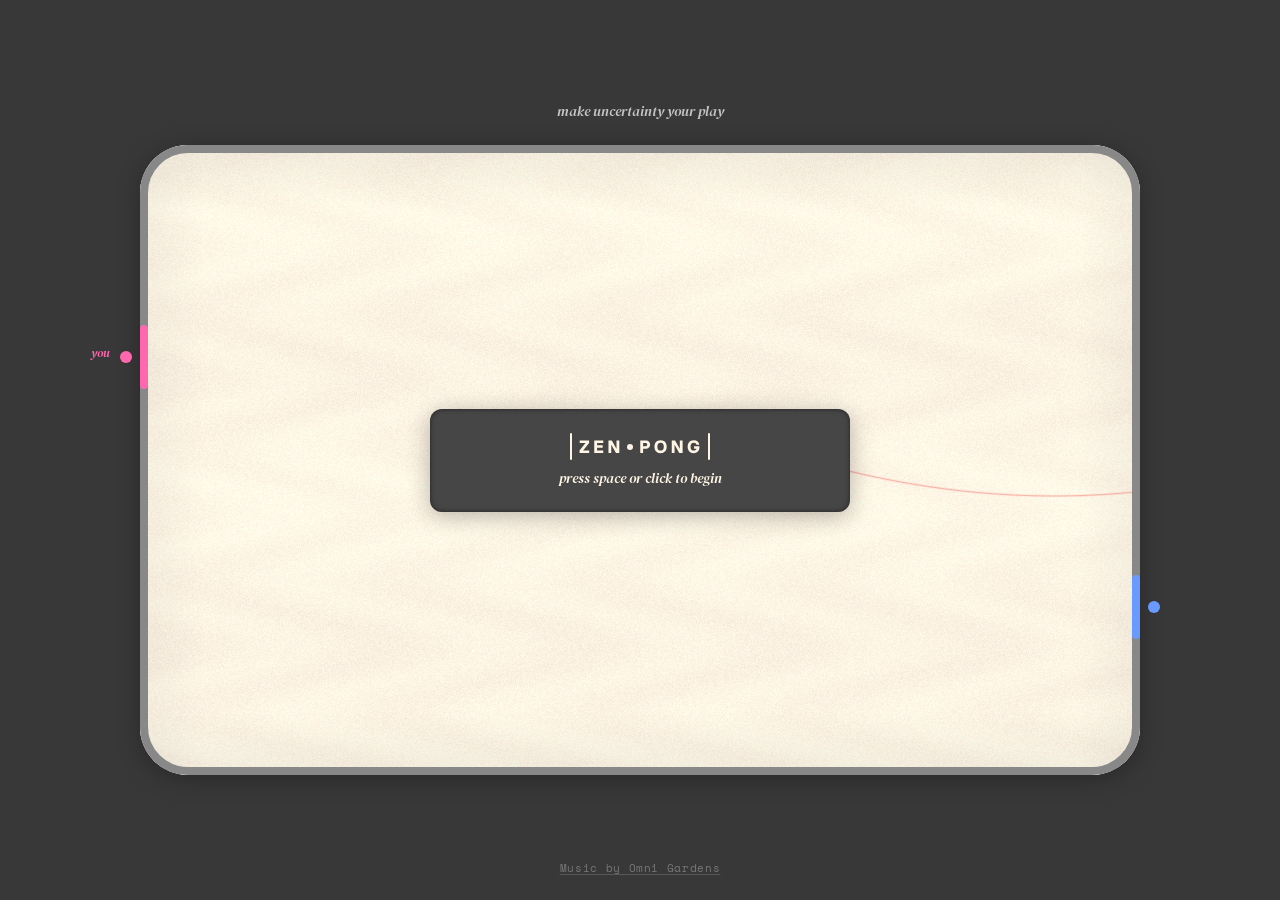
==== commit 18ba0d2f: "v3: brief 35 — real palette generation, splatter variety, two-track music, polish Task 1 (root-cause" ====
--- a/v3/app/index.html
+++ b/v3/app/index.html
@@ -188,12 +188,18 @@
      for a moment rather than sitting under a resting pointer. Amber stays
      rgba(255,215,140,·) at both strengths, gameover kept larger (bigger
      spread/blur, slightly higher opacity) and longer (1400ms vs 900ms,
-     unchanged — see flashGameFrame's own duration param) than point. */
+     unchanged — see flashGameFrame's own duration param) than point.
+     Brief 35 Task 5 — brief 34's point glow read "a little too loud";
+     both spread and opacity pulled down a notch (blur/spread ~18-20%,
+     opacity ~15%) while keeping the same soft-diffused, no-hard-ring
+     character. Gameover's own values are scaled down by the SAME ratios
+     it already held over point (not re-tuned independently), so it stays
+     proportionally the stronger of the two exactly as before. */
   #game-frame.canvas-glow-point {
-    box-shadow: 0 0 44px 10px rgba(255,215,140,0.5), 0 0 90px 28px rgba(255,215,140,0.3) !important;
+    box-shadow: 0 0 36px 8px rgba(255,215,140,0.42), 0 0 74px 22px rgba(255,215,140,0.24) !important;
   }
   #game-frame.canvas-glow-gameover {
-    box-shadow: 0 0 56px 14px rgba(255,215,140,0.55), 0 0 110px 34px rgba(255,215,140,0.35) !important;
+    box-shadow: 0 0 46px 11px rgba(255,215,140,0.46), 0 0 90px 27px rgba(255,215,140,0.28) !important;
   }
 
   /* ── Paddles · DESIGN.md §7/§8 — DOM divs, never canvas ── */
@@ -372,15 +378,27 @@
      old rule had no such scoping, so it would have kept the shuffle
      turning white on a touch device's "stuck" post-tap hover. */
 
-  /* ── Idle music credit · brief 34 Task 1 ──
+  /* ── Idle music credit · brief 34 Task 1, repositioned brief 35 Task 4 ──
      Reuses the mobile gate's own .hint token values (11px Space Mono,
      natural case, --color-disabled) rather than the shoutier uppercase
-     .mono utility — "Music by Omni Gardens — Oolong" is a name/title, not
-     a label, and the brief's own "quiet, present not shouting" calls for
-     natural case. A standing credit, not part of Task 2's reveal — sits
-     outside anything gated by [data-idle-step], so it shows in both. */
+     .mono utility — a name/title, not a label, and "quiet, present not
+     shouting" calls for natural case. A standing credit, not part of
+     Task 2's reveal — sits outside anything gated by [data-idle-step], so
+     it shows in both attract and armed.
+     Brief 35 Task 4 — was `margin-top` inside the centred flex column,
+     which collided with the palette pill once armed: #screen-idle isn't
+     stretched to viewport height (body's own justify-content:center
+     centres the WHOLE idle cluster as one block, same reason Task 4's
+     idle-credit note applies to #screen-mobile-gate/share too), so a
+     flex-flow margin can't reliably reach "the very bottom of the fold" —
+     it just follows however tall the content above it happens to be.
+     position:fixed takes it out of that flow entirely and pins it to the
+     actual viewport bottom regardless of content height; #screen-idle's
+     own [hidden] -> display:none still hides it correctly since display:
+     none on an ancestor suppresses a fixed-position descendant too. */
   .idle-credit {
-    display: block; margin-top: var(--space-m);
+    position: fixed; left: 50%; bottom: var(--space-m);
+    transform: translateX(-50%);
     font-family: 'Space Mono', monospace; font-style: normal;
     font-size: 11px; letter-spacing: 0.06em;
     color: var(--color-disabled);
@@ -592,6 +610,21 @@
      the way brief 30's translucent-card-over-idle approach required. */
   html.mobile-gate-active .screen,
   html.mobile-share-active .screen { display: none !important; }
+  /* Brief 35 Task 6 — body's own base padding (var(--space-l)/32px, meant
+     for the DESKTOP .screen sections) was stacking on top of these
+     screens' own padding-top. body's padding is un-overridden except for
+     the playing/results data-screen rules above, and data-screen stays
+     whatever the underlying screenState actually is ('idle' or 'share')
+     even while a mobile screen is the one visibly showing — so idle's
+     32px body padding was adding a second, invisible top gap on top of
+     the 16px measured directly on #screen-mobile-gate/share, landing the
+     REAL gap at 48px despite every value on the mobile screen itself
+     already reading well under this brief's 40px cap. Confirmed live
+     (getBoundingClientRect on the logo) before and after this fix.
+     Zeroed here, scoped to exactly when a mobile screen is the one
+     actually on screen. */
+  html.mobile-gate-active body,
+  html.mobile-share-active body { padding: 0; }
 
   #screen-mobile-gate, #screen-mobile-share {
     display: none;
@@ -602,20 +635,20 @@
        URL bar shows/hides. */
     min-height: 100dvh;
     flex-direction: column;
-    /* `safe center`: on real content overflow (a short landscape viewport,
-       an unusually tall accumulated font-size, etc.) plain `center` can
-       push the START of the content past the reachable scroll region in
-       some engines — "unsafe" centering, the CSS box-alignment spec's own
-       term for it. `safe center` keeps every child reachable by scroll
-       instead. Declared as a fallback pair, not a replacement: browsers
-       that don't understand the second value ignore that whole
-       declaration and keep the first (plain `center`, today's behaviour);
-       browsers that do understand it upgrade to the safer one. Applied
-       up front here rather than only if clipping were observed, since a
-       real iOS viewport is exactly the case this sandbox cannot
-       reproduce to confirm either way. */
-    justify-content: center;
-    justify-content: safe center;
+    /* Brief 35 Task 6 — was `center`/`safe center` (brief 32-34). Measured
+       live at 375x667: the logo sat 75px below the top, NOT because of
+       padding-top (16px, already well under this brief's 40px cap) but
+       because centering a content block SHORTER than the viewport splits
+       the leftover space above AND below it — 32px of pure centering
+       slack was stacking on top of the 16px padding before the logo even
+       started. Capping padding alone can't fix slack that padding didn't
+       create. flex-start removes the slack above entirely (same fix
+       body[data-screen="results"] already uses for the same reason, see
+       its own comment above) — the fold-fit guarantee (verified at both
+       375x667 and 430x932) and the overflow-y:auto fallback below are
+       unaffected either way; the leftover space just moves below the
+       content instead of splitting around it. */
+    justify-content: flex-start;
     /* Brief 33 Task 5b — single-fold stays the TARGET, but must degrade to
        a scroll, never to unreachable content. The hard overflow:hidden
        lock that used to sit on html/body for this case is gone (see
@@ -624,10 +657,11 @@
     overflow-y: auto;
     background: var(--color-bg);
     color: var(--color-lightest-grey);
-    /* Brief 34 Task 5a — top padding only, tightened --space-m(24)
-       -> --space-xm(16); bottom stays --space-m, the brief names only the
-       gap above the logo. Split into two declarations (was one shorthand)
-       so only the top value changes. */
+    /* Brief 34 Task 5a tightened this --space-m(24) -> --space-xm(16);
+       brief 35 Task 6's actual fix was the justify-content change above
+       (this value was already under the 40px cap on its own) — left as
+       Task 5a set it. Bottom stays --space-m. Split into two declarations
+       (was one shorthand) so only the top value changes independently. */
     padding-top: calc(var(--space-xm) + env(safe-area-inset-top));
     padding-bottom: calc(var(--space-m) + env(safe-area-inset-bottom));
   }
@@ -1191,9 +1225,12 @@
     <!-- Brief 34 Task 1 — standing credit, not part of Task 2's reveal:
          placed as a direct child of #screen-idle (a sibling of .stage and
          #pal-pill, not gated by [data-idle-step]), so it shows in both
-         attract and armed. Bandcamp URL is the brief's own placeholder —
-         Shivang to confirm the real one. -->
-    <a class="idle-credit" href="https://omnigardens.bandcamp.com/album/moss-king" target="_blank" rel="noopener">Music by Omni Gardens — Oolong</a>
+         attract and armed — position:fixed (Task 4, brief 35) means DOM
+         position here no longer determines its visual placement, only
+         which screen's [hidden] toggle controls it. Text shortened to
+         drop the track name (brief 35 Task 4 — there are two tracks now);
+         Bandcamp URL confirmed by Shivang, brief 35. -->
+    <a class="idle-credit" href="https://omnigardens.bandcamp.com/album/moss-king-2" target="_blank" rel="noopener">Music by Omni Gardens</a>
   </section>
 
   <!-- ══════════════════════════ PLAYING SCREEN ══════════════════════════ -->
@@ -1406,9 +1443,15 @@
   CHALK_DEFAULT_WIDTH_MULT,
 } from '../engine/chalkboard.js';
 import { buildPaintSurface, PAINT_DEFAULT_WIDTH_VARIATION } from '../engine/paint.js';
-import { buildPalette, GROUND_LIBRARY, INK_HEX, HUE_LIBRARY, hexToOklab } from '../engine/palette.js';
+import { buildPalette, GROUND_LIBRARY, INK_HEX, HUE_LIBRARY, hexToOklab, oklabToHex } from '../engine/palette.js';
 import { DEFAULT_PALETTE } from '../engine/simulate.js';
-import { renderSplatterMark } from '../engine/splatter.js'; // brief 31 Task 2a — buildIntersectionBlotches/renderBlotchCluster no longer called anywhere in this file
+// splatter.js itself is no longer imported at all — brief 31 Task 2a
+// already dropped buildIntersectionBlotches/renderBlotchCluster; brief 35
+// Task 2 drops the last import, renderSplatterMark, replacing it with
+// this file's own paintBlobPath/paintTeardropPath (see
+// renderSplatterMarkPaint) for real per-mark shape variety. splatter.js
+// itself is untouched — nothing in it was edited, it simply has no
+// remaining caller in this file.
 
 // Brief 29 Task 3 — "landing with a fragment: decode and go straight to
 // Screen 4. Do not flash the idle screen first." Checked and acted on as
@@ -1761,21 +1804,72 @@
 // out of this brief's edit scope (v3/engine/ stays byte-identical to
 // main) — logged in BACKLOG.md as a real, separate fix needed there.
 //
-// Consequence, applied here: SHUFFLE_SCHEMES no longer varies. Keeping a
-// draw between two options where one can never win would have shipped
-// chalk's shuffle as a silent no-op — CHALK_PALETTE's own hues are
-// genuinely triadic, generation can't reach that pattern, so every
-// shuffle would exhaust its retry budget and fall back to the identical
-// fixed default every time (confirmed live: 10/10 "shuffled" chalk
-// results were byte-identical to the untouched CHALK_PALETTE). Every
-// generated palette (paint's per-game default, paint/paper/chalk shuffle,
-// idle shuffle) now targets the one pattern buildPalette can actually
-// deliver, so shuffle stays genuinely functional on every surface. The
-// FIXED opening defaults (paper/chalk's approved triads, the doodle's
-// pinned paint reference) are hand-picked, not generated, and stay
-// genuinely triadic exactly as before — a real play session still shows
-// both patterns, just not literally 50-50 within the shuffles alone.
-const SHUFFLE_SCHEMES = ['split-complementary'];
+// Brief 35 Task 1 — the REAL fix, not a workaround. Brief 34's
+// SHUFFLE_SCHEMES=['split-complementary'] above was a workaround for the
+// actual defect: SCHEMES' index OFFSETS (palette.js) only land at real
+// angular spacing if HUE_LIBRARY's 12 hues were evenly spaced 30° apart —
+// they are a genuinely uneven, curated set, so no offset-based scheme can
+// ever fix this from inside HUE_LIBRARY's index space. The fix is to stop
+// going through that index space for GENERATED palettes entirely: place
+// accents directly in OKLCh by real degrees (generateOklchAccents, below)
+// instead of picking library entries by offset. Both schemes are now
+// genuinely reachable, so the 50-50 draw this brief asks for is restored.
+// The FIXED opening defaults (PAPER_PALETTE/CHALK_PALETTE above, the
+// doodle's pinned paint reference below) are hand-picked, not generated,
+// and are untouched — still genuinely triadic exactly as approved.
+const SHUFFLE_SCHEMES = ['triadic', 'split-complementary'];
+
+// Dominant/secondary/minor weighting — mirrors palette.js's own private
+// WEIGHTS ([0.55, 0.30, 0.15]), same "mirror the private engine constant"
+// precedent as deltaE/oklabDeltaE above (this file's scope can't export a
+// new engine name to reuse it directly).
+const OKLCH_WEIGHTS = [0.55, 0.30, 0.15];
+function shuffleInPlace(arr, rng) {
+  for (let i = arr.length - 1; i > 0; i--) {
+    const j = Math.floor(rng() * (i + 1));
+    [arr[i], arr[j]] = [arr[j], arr[i]];
+  }
+  return arr;
+}
+
+// generateOklchAccents(rng, scheme, lRange, cRange) — one base hue, one L,
+// one C for the WHOLE triad (brief 31's "matched L/C" rule, preserved —
+// the brief's own phrasing is singular: "a random L and random C"), placed
+// at the scheme's real angular spacing: triadic 120/120/120°,
+// split-complementary base/base+150/base+210° (sorted gaps 150/60/150 —
+// matches satisfiesPaletteRule's own check). oklabToHex clamps
+// out-of-gamut linear-RGB channels internally (palette.js's own
+// linearToSrgb), which can drift the REALISED hue slightly at extreme L/C
+// combos — that is exactly why the caller (generateSurfaceAccents/
+// generatePaintPalette, below) still verifies satisfiesPaletteRule + both
+// ΔE floors on the actual resulting hexes rather than trusting this
+// construction by faith, same discipline as before.
+function generateOklchAccents(rng, scheme, lRange, cRange) {
+  const baseHue = rng() * 360;
+  const L = lRange[0] + rng() * (lRange[1] - lRange[0]);
+  const C = cRange[0] + rng() * (cRange[1] - cRange[0]);
+  const offsets = scheme === 'triadic' ? [0, 120, 240] : [0, 150, 210];
+  const weights = shuffleInPlace(OKLCH_WEIGHTS.slice(), rng);
+  return offsets.map((o, i) => {
+    const rad = (baseHue + o) * Math.PI / 180;
+    return { hex: oklabToHex({ L, a: C * Math.cos(rad), b: C * Math.sin(rad) }), weight: weights[i] };
+  });
+}
+
+// Per-surface pleasant L/C ranges — grounded in the MEASURED OKLCh of the
+// existing approved constants (hexToOklab against PAPER_PALETTE/
+// CHALK_PALETTE/HUE_LIBRARY — computed directly, not guessed): paper's
+// approved triad sits at L 0.700/C≈0.16, chalk's at L≈0.80/C≈0.15,
+// paint's old HUE_LIBRARY spans L 0.48-0.84/C 0.15-0.21. Each range is
+// centred on/around that measured default, widened enough that shuffles
+// genuinely produce lighter AND darker sets (this brief's own
+// requirement). Chalk's skews deliberately HIGH — this range choice IS
+// the fix for the 0.55 ground-contrast floor that free generation from
+// HUE_LIBRARY could never clear (BACKLOG.md) — real L freedom reaches
+// well past HUE_LIBRARY's brightest-ever member (Yellow, L 0.842).
+const PAPER_L_RANGE = [0.60, 0.80], PAPER_C_RANGE = [0.13, 0.19];
+const CHALK_L_RANGE = [0.72, 0.92], CHALK_C_RANGE = [0.12, 0.20];
+const PAINT_L_RANGE = [0.45, 0.85], PAINT_C_RANGE = [0.14, 0.22];
 
 // Verification, printed once at load per Task 1's own instruction ("print
 // the measured numbers in the session output") — console.assert (not a
@@ -1797,38 +1891,24 @@
   report('chalk', CHALK_PALETTE, CHALK_GROUND_HEX, MIN_CHALK_GROUND_DE);
 })();
 
-// Brief 34 Task 3b/4c — shared generator behind every paper/chalk shuffle
-// (idle and in-game), drawing from SHUFFLE_SCHEMES (see its own comment —
-// single-valued, not the 50-50 draw Task 4c originally asked for; 'triadic'
-// turned out to be unreachable via generation). buildPalette's own
-// internal retry loop (palette.js, MAX_ATTEMPTS=12) already guards its
-// OWN MIN_GROUND_DE
-// (0.16) / MIN_ACCENT_DE (0.15) — but chalk's floor here is the stricter
-// 0.55 (MIN_CHALK_GROUND_DE), which buildPalette has no way to know about,
-// and if buildPalette's own loop exhausts it falls back to "best attempt
-// seen" — not guaranteed to clear ANY floor. So this wraps buildPalette in
-// its OWN outer retry loop, checking real ΔE numbers against the caller's
-// actual floor, never trusting the return value on faith.
-//
-// Corrected during verification: passing `scheme` was assumed to satisfy
-// the triadic/split-complementary rule by construction (SCHEMES[scheme]
-// being the hue-OFFSET structure, in HUE_LIBRARY's 12-slot INDEX space) —
-// wrong. HUE_LIBRARY's own 12 hues are a curated, UNEVENLY spaced set
-// (e.g. a 65° real gap Chartreuse->Green, an 8° gap Amber->Yellow), so
-// picking indices 4 apart does not reliably land ~120° apart in actual
-// degrees. Caught live: a real generated paper triad measured hues
-// 347.6/149.1/90.4 (gaps 58.7/102.9/161.5) — neither rule, well outside
-// tolerance. satisfiesPaletteRule is now checked explicitly, same as the
-// fixed arrays above needed after being hand-picked.
-// baseIndex is left to buildPalette's own draw (opts.baseIndex omitted) —
-// Task 3b's "random base hue". Returns null on exhaustion; every caller
-// falls back to the fixed approved triad, never ships a bad set.
+// Brief 34 Task 3b/4c, rebuilt brief 35 Task 1 — shared generator behind
+// every paper/chalk shuffle (idle and in-game). Now calls
+// generateOklchAccents (real degrees) instead of buildPalette (HUE_LIBRARY
+// indices) — the outer retry loop's JOB is unchanged (verify real ΔE
+// numbers and satisfiesPaletteRule against the caller's actual floor,
+// never trust the generator on faith), but what it's retrying is now a
+// generator that can actually reach both schemes and a real light/dark
+// range, so fallback should be rare instead of near-constant.
+// lRange/cRange let each surface pick its own pleasant range (see the
+// constants above) — paper and chalk need different L especially (chalk
+// must skew light to hold on near-black). Returns null on exhaustion;
+// every caller falls back to the fixed approved triad, never ships a bad
+// set.
 const SURFACE_ACCENT_MAX_TRIES = 30;
-function generateSurfaceAccents(rng, groundHex, minGroundDE) {
+function generateSurfaceAccents(rng, groundHex, minGroundDE, lRange, cRange) {
   for (let i = 0; i < SURFACE_ACCENT_MAX_TRIES; i++) {
     const scheme = SHUFFLE_SCHEMES[Math.floor(rng() * SHUFFLE_SCHEMES.length)];
-    const built = buildPalette(rng, { scheme, groundHex });
-    const hexes = built.accents.map(a => a.hex);
+    const hexes = generateOklchAccents(rng, scheme, lRange, cRange).map(a => a.hex);
     const groundDEs = hexes.map(h => deltaE(h, groundHex));
     const accentDEs = [deltaE(hexes[0], hexes[1]), deltaE(hexes[1], hexes[2]), deltaE(hexes[0], hexes[2])];
     if (Math.min(...groundDEs) >= minGroundDE && Math.min(...accentDEs) >= MIN_ACCENT_DE && satisfiesPaletteRule(hexes).ok) {
@@ -1838,30 +1918,65 @@
   return null;
 }
 
-// Brief 34 — paint's own equivalent, discovered necessary during
-// verification: paint's shuffle (brief 31) and Task 4c's new game-opening
-// draw both call buildPalette with an explicit `scheme` and trust it to
-// satisfy the triadic/split-complementary rule by construction, the exact
-// assumption generateSurfaceAccents' own comment above already documents
-// as wrong. Measured directly: only 14% of 200 buildPalette({scheme})
-// calls actually passed satisfiesPaletteRule. Since Task 3b explicitly
-// keeps this guard and Task 4c's whole premise is a genuine 50-50 split,
-// leaving paint unchecked would mean both tasks' own stated guarantees
-// are false ~86% of the time despite the scheme LABEL alternating
-// correctly. Wraps buildPalette the same way, returns the FULL built
-// object (paint's downstream code needs ground/ink/scheme/baseIndex, not
-// just accent hexes). Falls back to the approved pinned reference
-// (PAINT_DEFAULT_SCHEME/BASE_INDEX) on exhaustion, mirroring paper/
-// chalk's own fixed-triad fallback.
+// Brief 34, rebuilt brief 35 Task 1 — paint's own equivalent. Now calls
+// generateOklchAccents directly rather than buildPalette, so generated
+// paint accents are free OKLCh hexes, not necessarily members of
+// HUE_LIBRARY (see the share-encoding fix in encodeArtworkPayload below —
+// this is exactly why that had to change too). Explicitly checks both ΔE
+// floors here (buildPalette used to do this internally when it was still
+// the generator; generateOklchAccents doesn't, so this loop now owns that
+// check directly, same as generateSurfaceAccents above). Returns the FULL
+// palette object shape (paint's downstream code reads .ground/.accents;
+// .ink/.scheme/.baseIndex are carried for shape-compatibility with the
+// fixed pinned reference but are not read anywhere downstream — confirmed
+// by grep). Falls back to the approved pinned reference
+// (PAINT_DEFAULT_SCHEME/BASE_INDEX, still drawn from HUE_LIBRARY via
+// buildPalette) on exhaustion, mirroring paper/chalk's own fixed-triad
+// fallback.
 function generatePaintPalette(rng, groundHex) {
   for (let i = 0; i < SURFACE_ACCENT_MAX_TRIES; i++) {
     const scheme = SHUFFLE_SCHEMES[Math.floor(rng() * SHUFFLE_SCHEMES.length)];
-    const built = buildPalette(rng, { scheme, groundHex });
-    const hexes = built.accents.map(a => a.hex);
-    if (satisfiesPaletteRule(hexes).ok) return built;
+    const accents = generateOklchAccents(rng, scheme, PAINT_L_RANGE, PAINT_C_RANGE);
+    const hexes = accents.map(a => a.hex);
+    const groundDEs = hexes.map(h => deltaE(h, groundHex));
+    const accentDEs = [deltaE(hexes[0], hexes[1]), deltaE(hexes[1], hexes[2]), deltaE(hexes[0], hexes[2])];
+    if (Math.min(...groundDEs) >= MIN_GROUND_DE && Math.min(...accentDEs) >= MIN_ACCENT_DE && satisfiesPaletteRule(hexes).ok) {
+      return { ground: groundHex, ink: INK_HEX, accents, scheme, baseIndex: null };
+    }
   }
   return buildPalette(rng, { scheme: PAINT_DEFAULT_SCHEME, baseIndex: PAINT_DEFAULT_BASE_INDEX, groundHex });
 }
+
+// Brief 35 Task 1 — verification, printed once at load per the brief's own
+// instruction ("shuffle each surface 20×... print the measured pass-rate
+// and a sample of generated hexes"). Runs each generator 20× with a fixed
+// test seed (not the live doodle/game rng — this must not perturb actual
+// gameplay randomness) and reports pass rate, scheme split, and a hex
+// sample per surface. Purely diagnostic — never throws, never blocks
+// startup.
+(function verifyGeneratedPalettes() {
+  function sample(label, groundHex, minGroundDE, lRange, cRange, isPaint) {
+    const rng = makeRng(0xB61EF35 >>> 0);
+    let passes = 0, triadic = 0, splitComp = 0;
+    const hexSamples = [];
+    for (let i = 0; i < 20; i++) {
+      const result = isPaint ? generatePaintPalette(rng, groundHex) : generateSurfaceAccents(rng, groundHex, minGroundDE, lRange, cRange);
+      const hexes = isPaint ? result.accents.map(a => a.hex) : result;
+      const isFallback = isPaint ? (result.baseIndex !== null) : (hexes === null);
+      if (!isFallback) {
+        passes++;
+        const rule = satisfiesPaletteRule(hexes);
+        if (rule.rule === 'triadic') triadic++; else if (rule.rule === 'split-complementary') splitComp++;
+      }
+      if (i < 5) hexSamples.push((hexes || PAPER_PALETTE).join('/'));
+    }
+    console.log(`[palette-gen] ${label}: ${passes}/20 generated (not fallback) — triadic ${triadic}, split-comp ${splitComp}`);
+    console.log(`[palette-gen] ${label}: sample hexes — ${hexSamples.join('  ')}`);
+  }
+  sample('paper', PAPER_GROUND_HEX, MIN_GROUND_DE, PAPER_L_RANGE, PAPER_C_RANGE, false);
+  sample('chalk', CHALK_GROUND_HEX, MIN_CHALK_GROUND_DE, CHALK_L_RANGE, CHALK_C_RANGE, false);
+  sample('paint', GROUND_LIBRARY[0].hex, MIN_GROUND_DE, PAINT_L_RANGE, PAINT_C_RANGE, true);
+})();
 
 // Per-surface colour cycle. Chalk is tri-colour (brief 19 Task 3) —
 // CHALK_PALETTE, matching how chalk was approved in the lab — not the
@@ -2055,9 +2170,9 @@
     paintPalette = generatePaintPalette(shuffleRng, paintPalette.ground);
     PALETTE_ARRAYS.paint = weightedPaletteArray(paintPalette, shuffleSeed);
   } else if (currentSurface === 'chalk') {
-    PALETTE_ARRAYS.chalk = generateSurfaceAccents(shuffleRng, CHALK_GROUND_HEX, MIN_CHALK_GROUND_DE) || CHALK_PALETTE.slice();
+    PALETTE_ARRAYS.chalk = generateSurfaceAccents(shuffleRng, CHALK_GROUND_HEX, MIN_CHALK_GROUND_DE, CHALK_L_RANGE, CHALK_C_RANGE) || CHALK_PALETTE.slice();
   } else {
-    PALETTE_ARRAYS.paper = generateSurfaceAccents(shuffleRng, PAPER_GROUND_HEX, MIN_GROUND_DE) || PAPER_PALETTE.slice();
+    PALETTE_ARRAYS.paper = generateSurfaceAccents(shuffleRng, PAPER_GROUND_HEX, MIN_GROUND_DE, PAPER_L_RANGE, PAPER_C_RANGE) || PAPER_PALETTE.slice();
   }
   rebuildPersist(currentSurface); // restyle the WHOLE accumulated doodle, not just strokes from here on — same principle as rebuildGameStrokes()
   updateIdlePalPill();
@@ -2310,26 +2425,117 @@
   ctx.restore();
 }
 
-// Brief 31 Task 2b — splatter's own opacity, matching drawPaintRibbon's
-// 0.88 above. renderSplatterMark (splatter.js) explicitly force-sets
-// ctx.globalAlpha = 1.0 right after its own save(), before every fill() —
-// so a caller-set globalAlpha has no effect on it at all, confirmed by
-// reading the engine source rather than assuming. It never touches
-// ctx.filter anywhere, though, so a filter set by the CALLER before the
-// call stays in effect through those same fill() calls — filter is a real
-// paint-time effect, not something the function overrides. One shared
-// wrapper rather than repeating the set/call/reset sequence at all three
-// call sites (live rally, results replay, share) — same principle as this
-// file's other "one function draws a mark" renderers.
+// Brief 35 Task 2 — app-side mark geometry, replacing the call to the
+// engine's renderSplatterMark entirely (splatter.js itself is untouched,
+// per the brief's scope — its buildSplatter/buildIntersectionBlotches/
+// renderSplatterMark exports are simply no longer called from this file).
+// The engine's own drawIrregularBlob/drawTeardrop are fixed-formula: one
+// wobble frequency hashed only off position, and a perfect semicircle
+// head — every mark of similar size reads as the same shape rotated,
+// which is the brief's own complaint ("a teardrop with a neat line of
+// satellites," repeated). Every new parameter below is a DETERMINISTIC
+// hash off fields the mark descriptor already carries (position, radius,
+// irregularity, direction) — never a fresh rng draw — so a live-drawn mark
+// and its later results/share replay from the same stored descriptor are
+// always pixel-identical, same discipline as everywhere else in this file.
+// No new share-format bytes needed for 'drop' or 'flung' because of this;
+// only the new 'streak' type below adds fields (see the encode/decode
+// block).
+function markHash(seed, n) {
+  const s = Math.sin(seed * n) * 43758.5453;
+  return s - Math.floor(s);
+}
+
+// Two-harmonic wobble + elongation + rotation — replaces the engine's
+// single-frequency drawIrregularBlob. Same idea as splatter.js's own
+// PRIVATE wobblyBlobPoints (used today only by the dead
+// buildIntersectionBlotches path), reimplemented app-side rather than
+// exported — same "mirror the private engine helper" precedent as
+// deltaE/oklabDeltaE above.
+function paintBlobPath(ctx, cx, cy, r, irregularity, rotation) {
+  const seed = cx * 0.131 + cy * 0.177 + r * 0.319;
+  const verts = 8 + Math.floor(markHash(seed, 12.9898) * 7); // 8-14, was a fixed 9
+  const freqA = 2 + Math.floor(markHash(seed, 78.233) * 2);  // 2-3
+  const freqB = 5 + Math.floor(markHash(seed, 39.346) * 3);  // 5-7
+  const phaseA = markHash(seed, 4.567) * Math.PI * 2, phaseB = markHash(seed, 91.13) * Math.PI * 2;
+  const elongation = 0.72 + markHash(seed, 23.14) * 0.56; // 0.72-1.28
+  const lobeA = irregularity * (0.55 + markHash(seed, 67.89) * 0.55);
+  const lobeB = irregularity * (0.30 + markHash(seed, 15.73) * 0.50);
+  const cosR = Math.cos(rotation), sinR = Math.sin(rotation);
+  ctx.beginPath();
+  for (let i = 0; i <= verts; i++) {
+    const a = (Math.PI * 2 * i) / verts;
+    const wobble = 1 + lobeA * Math.sin(a * freqA + phaseA) + lobeB * Math.sin(a * freqB + phaseB);
+    const lx = Math.cos(a) * r * elongation * wobble;
+    const ly = Math.sin(a) * (r / elongation) * wobble;
+    const px = cx + lx * cosR - ly * sinR, py = cy + lx * sinR + ly * cosR;
+    if (i === 0) ctx.moveTo(px, py); else ctx.lineTo(px, py);
+  }
+  ctx.closePath();
+}
+
+// Replaces the engine's perfect-semicircle drawTeardrop: the head arc now
+// wobbles per-angle (asymmetric, never a clean half-circle) and carries a
+// small extra rotation independent of the fling direction itself, both
+// hashed off the mark's own position/headR — the fling trajectory
+// (dx/dy/length, still literally where the mark points) is untouched.
+function paintTeardropPath(ctx, x, y, dx, dy, headR, length) {
+  const backAngle = Math.atan2(-dy, -dx);
+  const seed = x * 0.113 + y * 0.191 + headR * 0.271;
+  const rotJitter = (markHash(seed, 7.91) - 0.5) * 0.7; // extra head rotation, up to ~+/-20deg
+  const asymm = 0.15 + markHash(seed, 31.7) * 0.25;
+  const asymmPhase = markHash(seed, 52.3) * Math.PI * 2;
+  const segs = 10;
+  ctx.beginPath();
+  for (let i = 0; i <= segs; i++) {
+    const t = i / segs;
+    const a = backAngle - Math.PI / 2 + Math.PI * t + rotJitter;
+    const wobble = 1 + asymm * Math.sin(a * 2 + asymmPhase);
+    ctx.lineTo(x + Math.cos(a) * headR * wobble, y + Math.sin(a) * headR * wobble);
+  }
+  ctx.lineTo(x + dx * length, y + dy * length);
+  ctx.closePath();
+}
+
 // Brief 34 Task 4b — alphaPct threaded through, same live/finished split
 // as drawPaintRibbon: splatter is part of the finished piece exactly like
 // strokes are (both introduced at the same 0.88 together, brief 31 Task
 // 2b), so "the finished artwork is too dark" applies to it too. Default
 // stays the LIVE 88 (unchanged for the live-rally call site); the
-// results/share call sites now pass the finished 80 explicitly.
+// results/share call sites pass the finished 80 explicitly. filter is set
+// OUTSIDE the save/restore pair (matching the engine renderSplatterMark's
+// own contract this replaces — a caller-set filter isn't touched by an
+// inner save/restore) so it stays in effect through every fill() below.
 function renderSplatterMarkPaint(ctx, mark, alphaPct = 88) {
   ctx.filter = `opacity(${alphaPct}%)`;
-  renderSplatterMark(ctx, mark);
+  ctx.save();
+  ctx.globalAlpha = 1.0;
+  ctx.fillStyle = mark.colorHex;
+  if (mark.type === 'drop') {
+    paintBlobPath(ctx, mark.x, mark.y, mark.r, mark.irregularity, mark.seedAngle);
+    ctx.fill();
+  } else if (mark.type === 'streak') {
+    // Brief 35 Task 2 — occasional third silhouette ("consider a short
+    // streak / multi-lobe") so the vocabulary isn't just two shapes: 3
+    // overlapping blobs along a short randomly-rotated axis, reusing
+    // paintBlobPath's own wobble rather than a new drawing primitive.
+    [0, 0.5, 1].forEach((t, i) => {
+      const lx = mark.x + mark.dx * mark.length * t, ly = mark.y + mark.dy * mark.length * t;
+      const lr = mark.r * (1 - i * 0.22);
+      const rot = Math.atan2(mark.dy, mark.dx) + (i - 1) * 0.3;
+      paintBlobPath(ctx, lx, ly, lr, 0.20, rot);
+      ctx.fill();
+    });
+  } else {
+    paintTeardropPath(ctx, mark.x, mark.y, mark.dx, mark.dy, mark.headR, mark.length);
+    ctx.fill();
+    mark.satellites.forEach(s => {
+      ctx.beginPath();
+      ctx.arc(s.x, s.y, s.r, 0, Math.PI * 2);
+      ctx.fill();
+    });
+  }
+  ctx.restore();
   ctx.filter = 'none';
 }
 
@@ -2822,6 +3028,13 @@
 const GAME_SPLATTER_HEAD_R_MIN = 3, GAME_SPLATTER_HEAD_R_MAX = 12; // was 4-9
 const GAME_SPLATTER_SATELLITE_COUNT_MIN = 2, GAME_SPLATTER_SATELLITE_COUNT_MAX = 5; // a count, not a size — unscaled
 
+// Brief 35 Task 2 — the occasional third silhouette. ~12% of non-flung
+// marks (so ~7% of all marks overall, given the ~60/40 drop/flung split) —
+// "occasional," per the brief, not a third co-equal category.
+const GAME_SPLATTER_STREAK_RATIO = 0.12;
+const GAME_SPLATTER_STREAK_LEN_MIN = 14, GAME_SPLATTER_STREAK_LEN_MAX = 34;
+const GAME_SPLATTER_STREAK_R_MIN = 2.5, GAME_SPLATTER_STREAK_R_MAX = 7;
+
 let gameSplatterRng; // own stream, salted off the per-game seed like every other — see startGame()
 let gameSplatterCooldown = 0;
 let gameSplatterMarks = []; // { mark, afterStrokes } — see maybeEmitSplatter's brief-26 comment
@@ -2872,17 +3085,38 @@
     const length = GAME_SPLATTER_FLUNG_LEN_MIN + rng() * (GAME_SPLATTER_FLUNG_LEN_MAX - GAME_SPLATTER_FLUNG_LEN_MIN);
     const satelliteCount = GAME_SPLATTER_SATELLITE_COUNT_MIN
       + Math.floor(rng() * (GAME_SPLATTER_SATELLITE_COUNT_MAX - GAME_SPLATTER_SATELLITE_COUNT_MIN + 1));
+    // Brief 35 Task 2 — was a near-fixed step (t = 1.1 + i*0.35), reading
+    // as "a neat line of satellites" per the brief's own complaint.
+    // Irregular spacing along the fling axis (tAcc) AND a jitter along
+    // the travel axis itself (along), not just perpendicular to it, so
+    // satellites scatter in two dimensions instead of hanging off one
+    // straight line.
     const satellites = [];
+    let tAcc = 0.9 + rng() * 0.3;
     for (let i = 0; i < satelliteCount; i++) {
-      const t = 1.1 + i * 0.35 + rng() * 0.25;
-      const perp = (rng() - 0.5) * headR * (1.2 + i * 0.6); // scatter along the ORIGINAL travel axis, off the fling line
+      tAcc += 0.28 + rng() * 0.42;
+      const perpSpread = headR * (1.0 + i * 0.55) * (0.6 + rng() * 0.9);
+      const perp = (rng() - 0.5) * 2 * perpSpread;
+      const along = (rng() - 0.5) * headR * 0.6;
       satellites.push({
-        x: mx + dx * length * t + tx * perp,
-        y: my + dy * length * t + ty * perp,
-        r: Math.max(0.5, headR * (0.4 - i * 0.05) * (0.7 + rng() * 0.5)),
+        x: mx + dx * length * tAcc + tx * perp + dx * along,
+        y: my + dy * length * tAcc + ty * perp + dy * along,
+        r: Math.max(0.5, headR * (0.45 - i * 0.045) * (0.55 + rng() * 0.75)),
       });
     }
     return { type: 'flung', x: mx, y: my, dx, dy, headR, length, colorHex, satellites };
+  }
+
+  // Brief 35 Task 2 — occasional third silhouette (see
+  // GAME_SPLATTER_STREAK_RATIO's own comment). Independent of travel
+  // direction on purpose — a genuinely separate silhouette from 'flung',
+  // not just a short version of it.
+  if (rng() < GAME_SPLATTER_STREAK_RATIO) {
+    const streakAngle = rng() * Math.PI * 2;
+    const sdx = Math.cos(streakAngle), sdy = Math.sin(streakAngle);
+    const length = GAME_SPLATTER_STREAK_LEN_MIN + rng() * (GAME_SPLATTER_STREAK_LEN_MAX - GAME_SPLATTER_STREAK_LEN_MIN);
+    const r = GAME_SPLATTER_STREAK_R_MIN + rng() * (GAME_SPLATTER_STREAK_R_MAX - GAME_SPLATTER_STREAK_R_MIN);
+    return { type: 'streak', x: mx, y: my, dx: sdx, dy: sdy, length, r, colorHex };
   }
 
   const rNorm = Math.pow(rng(), GAME_SPLATTER_DROP_SIZE_POWER); // heavy-tailed toward small
@@ -3281,9 +3515,9 @@
     // Brief 34 Task 3b — generates a genuinely NEW scheme (was: re-order
     // the same fixed 3 via shuffleArrayInPlace). Same guard/retry/fallback
     // helper the idle shuffle uses (Task 3a) — one implementation, not two.
-    gameChalkPalette = generateSurfaceAccents(shuffleRng, CHALK_GROUND_HEX, MIN_CHALK_GROUND_DE) || CHALK_PALETTE.slice();
+    gameChalkPalette = generateSurfaceAccents(shuffleRng, CHALK_GROUND_HEX, MIN_CHALK_GROUND_DE, CHALK_L_RANGE, CHALK_C_RANGE) || CHALK_PALETTE.slice();
   } else {
-    gamePaperPalette = generateSurfaceAccents(shuffleRng, PAPER_GROUND_HEX, MIN_GROUND_DE) || PAPER_PALETTE.slice();
+    gamePaperPalette = generateSurfaceAccents(shuffleRng, PAPER_GROUND_HEX, MIN_GROUND_DE, PAPER_L_RANGE, PAPER_C_RANGE) || PAPER_PALETTE.slice();
   }
   rebuildGameStrokes(); // restyle the WHOLE painting — committed strokes keep geometry, only colour changes
   updateGamePalPill();
@@ -3772,25 +4006,34 @@
 
 // ── Task 1 — encode. Builds the RAW (uncompressed) byte payload from a
 // gameLastEndedStrokes-shaped handoff. Format:
-//   [flags:1][surface:1][seed:4][palette: 9 (paper/chalk) or 4 (paint)][strokeCount:2]
+//   [flags:1][surface:1][seed:4][palette: 9 (paper/chalk) or 10 (paint)][strokeCount:2]
 //   per stroke: [colourIdx:1][wt:1][op:1][pointCount:1][points...]
 //   [splatterCount:1] per mark: [type:1][x:2][y:2][colourIdx:1][...]
 // See the surrounding functions for exactly what each block contains —
 // kept close to the reader that has to agree with it byte for byte.
 //
 // Brief 34 Task 3b bumped this 1 -> 2: paper/chalk's palette block changed
-// shape (see the else branch below) because shuffle can now generate
-// accents that aren't members of the fixed PAPER_PALETTE/CHALK_PALETTE
-// arrays the OLD block indexed into. decodeArtworkPayload's version check
-// is a strict equality, not a range — a link encoded by an older build
-// (version 1) now fails that check and falls through to idle, same as
-// any other malformed payload; it does not attempt to read a version-1
-// paper/chalk block with the version-2 reader and produce wrong colours.
-// Accepted deliberately (Shivang's call, brief 34 review): any paper/chalk
-// share link generated before this ships stops opening. Paint links are
-// unaffected — paint's own block shape is unchanged. Logged in
-// BACKLOG.md/PROJECT-LOG.md.
-const SHARE_FORMAT_VERSION = 2;
+// shape because shuffle could generate accents outside the fixed
+// PAPER_PALETTE/CHALK_PALETTE arrays the OLD block indexed into.
+//
+// Brief 35 Task 1 bumps this 2 -> 3: the SAME bug, now for paint. Paint's
+// generated accents used to always be members of HUE_LIBRARY (buildPalette
+// only ever picked library entries by index), so encoding them as a
+// HUE_LIBRARY index was safe. Brief 35 switches paint's GENERATOR to real
+// OKLCh hue rotation (generateOklchAccents) — generated accents are free
+// hexes now, not necessarily any HUE_LIBRARY member, so
+// `HUE_LIBRARY.findIndex` would silently return -1 and the old encoder
+// wrote index 0 (Crimson) for every accent regardless of the real colour —
+// a real, silent share-link corruption bug, caught before shipping. Paint
+// now uses the same raw-RGB-bytes scheme paper/chalk already use (ground
+// stays index-based — it's still always Cream, never generated).
+// decodeArtworkPayload's version check is a strict equality, not a range —
+// a link encoded by an older build (version 1 or 2) now fails that check
+// and falls through to idle, same as any other malformed payload, rather
+// than reading a stale-shape block and showing wrong colours. Accepted
+// deliberately (Shivang's call, brief 35 review): any share link generated
+// before this ships stops opening. Logged in BACKLOG.md/PROJECT-LOG.md.
+const SHARE_FORMAT_VERSION = 3;
 function encodeArtworkPayload(h) {
   const w = makeByteWriter();
 
@@ -3799,43 +4042,25 @@
   w.u8(surfaceIdx);
   w.u16(h.seed & 0xFFFF); w.u16((h.seed >>> 16) & 0xFFFF); // uint32 as two u16s — u16() is already LE
 
-  // Palette — brief 29 Task 1 names "scheme index, base index, ground
-  // index" (3 bytes) for paint. Deliberately NOT what's encoded here: the
-  // resolved ACCENT hexes are re-run through buildPalette's own seeded
-  // retry loop (the accent-quality guard, MIN_ACCENT_DE) on a fresh rng,
-  // and if the original run needed even one retry to pass that guard
-  // (~8% of base indices do, per palette.js's own comment), replaying
-  // scheme+baseIndex+seed alone reproduces a DIFFERENT accent permutation
-  // than the one actually shown — the rng draws consumed by the failed
-  // attempt(s) never happened in the replay. That is not "not pixel-
-  // identical", it is a different dominant colour. Transmitting the 3
-  // resolved accents directly (as HUE_LIBRARY indices, always valid since
-  // every accent hex is drawn from that fixed 12-colour library) costs one
-  // extra byte and is immune to it by construction — no rng replay at all.
-  // Ground is included for robustness even though it is currently always
-  // Cream (brief 26 Task 3 pins it, and shuffle never changes it) — cheap
-  // insurance against that ever becoming a real control (BACKLOG.md).
+  // Palette — brief 35 Task 1: all three surfaces now encode their 3
+  // resolved accent hexes as raw RGB bytes (9 bytes), not a library index —
+  // none of the three can be assumed to be members of a fixed array once
+  // shuffle/per-game generation can produce free OKLCh hexes. Immune to
+  // the rng-replay mismatch the original brief-29 comment warned about (a
+  // generator retry consumes rng draws a naive replay wouldn't reproduce)
+  // by construction — no rng replay at all, the actual shown hex is
+  // transmitted directly. Paint's ground is still index-based (1 byte,
+  // GROUND_LIBRARY) since it is currently always Cream and never
+  // generated (brief 26 Task 3 pins it) — cheap insurance kept from the
+  // original design, per BACKLOG.md, against that ever becoming a real
+  // control.
+  h.resolvedPalette.forEach(hex => {
+    const [r, g, b] = hexToRgbBytes(hex);
+    w.u8(r); w.u8(g); w.u8(b);
+  });
   if (h.surface === 'paint') {
-    const accentHexes = h.resolvedPalette; // 3 hexes, A/B/C order — see gamePalPillHexesFor
-    accentHexes.forEach(hex => {
-      const idx = HUE_LIBRARY.findIndex(hue => hue.hex === hex);
-      w.u8(idx >= 0 ? idx : 0);
-    });
     const groundIdx = GROUND_LIBRARY.findIndex(g => g.hex === h.paintGroundHex);
     w.u8(groundIdx >= 0 ? groundIdx : 0);
-  } else {
-    // paper/chalk, format version 2 (brief 34 Task 3b) — raw RGB bytes, 3
-    // per accent, 9 total. The old version-1 scheme packed 2-bit indices
-    // into the FIXED 3-hex source palette (PAPER_PALETTE/CHALK_PALETTE),
-    // which only worked because shuffle used to just re-order those same
-    // 3 fixed hexes. Now that shuffle GENERATES new accents (Task 3b),
-    // they are not necessarily members of any fixed array to index into —
-    // raw bytes are correct regardless of which family (fixed opening or
-    // generated) a hex came from.
-    h.resolvedPalette.forEach(hex => {
-      const [r, g, b] = hexToRgbBytes(hex);
-      w.u8(r); w.u8(g); w.u8(b);
-    });
   }
 
   w.u16(h.strokes.length);
@@ -3889,7 +4114,12 @@
   // up to GAME_SPLATTER_CAP (28, brief 34 Task 4a) of them.
   w.u8(h.splatterMarks.length);
   h.splatterMarks.forEach(({ mark }) => {
-    w.u8(mark.type === 'flung' ? 1 : 0);
+    // Brief 35 Task 2 — type byte gains a third value, 2='streak' (was
+    // just 0/1). decodeArtworkPayload's SHARE_FORMAT_VERSION gate (bumped
+    // to 3 this same brief for the paint fix above) already means an
+    // older-build reader never sees this byte at all, so no separate
+    // migration concern for the new value itself.
+    w.u8(mark.type === 'flung' ? 1 : mark.type === 'streak' ? 2 : 0);
     w.u16(Math.max(0, Math.min(65535, Math.round(mark.x))));
     w.u16(Math.max(0, Math.min(65535, Math.round(mark.y))));
     // colour: 0=ink, 1/2/3=accent A/B/C — splatter's own colour weighting
@@ -3908,6 +4138,11 @@
         w.i8(quantSignedByte(s.y - mark.y, SHARE_SAT_OFFSET_RANGE));
         w.u8(quantByte(s.r, 0, SHARE_SAT_R_MAX));
       });
+    } else if (mark.type === 'streak') {
+      w.u8(quantByte(mark.dx, -1, 1));
+      w.u8(quantByte(mark.dy, -1, 1));
+      w.u8(quantByte(mark.length, GAME_SPLATTER_STREAK_LEN_MIN, GAME_SPLATTER_STREAK_LEN_MAX));
+      w.u8(quantByte(mark.r, GAME_SPLATTER_STREAK_R_MIN, GAME_SPLATTER_STREAK_R_MAX));
     } else {
       w.u8(quantByte(mark.r, GAME_SPLATTER_DROP_R_MIN, GAME_SPLATTER_DROP_R_MAX));
       w.u8(quantByte(mark.irregularity, SHARE_IRREG_MIN, SHARE_IRREG_MAX));
@@ -3946,21 +4181,19 @@
     const seedLo = r.u16(), seedHi = r.u16();
     const seed = (seedLo | (seedHi << 16)) >>> 0;
 
+    // Brief 35 Task 1 — mirrors the encoder above: all three surfaces read
+    // 3 raw RGB bytes per accent (9 total), format version 3. See
+    // encodeArtworkPayload's own comment for why paint moved off
+    // HUE_LIBRARY indices (the same silent-corruption bug paper/chalk had
+    // in version 1, now fixed for paint too).
     let resolvedPalette, paintGroundHex = null;
+    if (r.remaining < 9) return null;
+    resolvedPalette = [0, 1, 2].map(() => rgbBytesToHex(r.u8(), r.u8(), r.u8()));
     if (surface === 'paint') {
-      if (r.remaining < 4) return null;
-      const accentIdx = [r.u8(), r.u8(), r.u8()];
-      if (accentIdx.some(i => i >= HUE_LIBRARY.length)) return null;
-      resolvedPalette = accentIdx.map(i => HUE_LIBRARY[i].hex);
+      if (r.remaining < 1) return null;
       const groundIdx = r.u8();
       if (groundIdx >= GROUND_LIBRARY.length) return null;
       paintGroundHex = GROUND_LIBRARY[groundIdx].hex;
-    } else {
-      // paper/chalk, format version 2 — mirrors the encoder above: 3 raw
-      // RGB bytes per accent, 9 total. See encodeArtworkPayload's own
-      // comment for why this replaced the version-1 packed-index scheme.
-      if (r.remaining < 9) return null;
-      resolvedPalette = [0, 1, 2].map(() => rgbBytesToHex(r.u8(), r.u8(), r.u8()));
     }
 
     if (r.remaining < 2) return null;
@@ -4013,7 +4246,9 @@
     const splatterMarks = [];
     for (let mi = 0; mi < splatterCount; mi++) {
       if (r.remaining < 6) return null;
-      const type = r.u8() ? 'flung' : 'drop';
+      // Brief 35 Task 2 — third type value, 2='streak'.
+      const typeByte = r.u8();
+      const type = typeByte === 1 ? 'flung' : typeByte === 2 ? 'streak' : 'drop';
       const x = r.u16(), y = r.u16();
       const colourIdx = r.u8();
       const colorHex = paletteWithInk[colourIdx] || paletteWithInk[0];
@@ -4032,6 +4267,12 @@
           const relY = dequantSignedByte(r.i8(), SHARE_SAT_OFFSET_RANGE);
           mark.satellites.push({ x: x + relX, y: y + relY, r: dequantByte(r.u8(), 0, SHARE_SAT_R_MAX) });
         }
+      } else if (type === 'streak') {
+        if (r.remaining < 4) return null;
+        mark.dx = dequantByte(r.u8(), -1, 1);
+        mark.dy = dequantByte(r.u8(), -1, 1);
+        mark.length = dequantByte(r.u8(), GAME_SPLATTER_STREAK_LEN_MIN, GAME_SPLATTER_STREAK_LEN_MAX);
+        mark.r = dequantByte(r.u8(), GAME_SPLATTER_STREAK_R_MIN, GAME_SPLATTER_STREAK_R_MAX);
       } else {
         if (r.remaining < 3) return null;
         mark.r = dequantByte(r.u8(), GAME_SPLATTER_DROP_R_MIN, GAME_SPLATTER_DROP_R_MAX);
@@ -4566,36 +4807,106 @@
    (idle -> playing, per DESIGN.md §5's state table).
    ════════════════════════════════════════════════════════════════════ */
 
-// ── BGM — Oolong.mp3, root CLAUDE.md §4's protected pattern verbatim.
-// new Audio() + createMediaElementSource(), never fetch/decodeAudioData.
+// ── BGM — brief 35 Task 3: two tracks, root CLAUDE.md §4's protected
+// pattern verbatim PER TRACK (new Audio() + createMediaElementSource(),
+// never fetch/decodeAudioData). Was one Audio/Gain pair doing double duty
+// (per-track fade AND the idle/ducked level combined into one gain node);
+// split into a shared bus gain (bgmBusGain — what setBGMLevel/stopBGM now
+// target, carrying the exact same idle/ducked/mute behaviour as before,
+// untouched values) plus one gain PER TRACK feeding into it, so a
+// crossfade is just ramping two track gains in opposite directions while
+// the bus level stays wherever it already was.
 let actx = null, muted = false;
 updateMuteButton(); // brief 25 Task 2 — sync icon/aria to the actual default state
-let ooAudio = null, ooGain = null, ooSrc = null;
-
-function initOolong() {
-  if (ooAudio) return;
-  ooAudio = new Audio('../../Oolong.mp3');
-  ooAudio.loop = true;
-  ooAudio.crossOrigin = 'anonymous';
-  ooSrc = actx.createMediaElementSource(ooAudio);
-  ooGain = actx.createGain();
-  ooGain.gain.value = 0;
-  ooSrc.connect(ooGain);
-  ooGain.connect(actx.destination);
+
+// Add a third track later by appending its filename here only — nothing
+// else in this section needs to change (brief's own "built to extend").
+const BGM_TRACKS = ['GoldenPothos.mp3', 'Oolong.mp3'];
+const BGM_CROSSFADE_SEC = 4; // "a few seconds," per the brief — no silent gap between tracks
+let bgmBusGain = null;   // shared idle/ducked/mute level, -> actx.destination
+let bgmSlots = [];       // [{audio, gain, src}] per BGM_TRACKS entry, lazily built
+let bgmActiveIdx = -1;   // which playlist index is the current "front" track; -1 = never started
+let bgmCrossfading = false;
+let bgmCrossfadeTimer = null;
+
+function initBGMBus() {
+  if (bgmBusGain) return;
+  bgmBusGain = actx.createGain();
+  bgmBusGain.gain.value = 0;
+  bgmBusGain.connect(actx.destination);
+}
+
+function initBGMSlot(i) {
+  if (bgmSlots[i]) return bgmSlots[i];
+  // Dev-relative path (v3/app/index.html lives two levels below the repo
+  // root, where the .mp3 files sit). Template-literal form, not string
+  // concatenation, on purpose — v3/build.js rewrites the literal
+  // `../../${` prefix to `${` for the shipped root index.html (which
+  // lives NEXT TO the .mp3 files), and needs a literal substring to find;
+  // see its own comment for why this generalises the old single-track
+  // Oolong-specific string rewrite.
+  const audio = new Audio(`../../${BGM_TRACKS[i]}`);
+  audio.loop = false; // the SET loops via alternation (below), not each file individually
+  audio.crossOrigin = 'anonymous';
+  const src = actx.createMediaElementSource(audio);
+  const gain = actx.createGain();
+  gain.gain.value = 0;
+  src.connect(gain);
+  gain.connect(bgmBusGain);
+  const slot = { audio, gain, src };
+  bgmSlots[i] = slot;
+  audio.addEventListener('timeupdate', () => onBGMTimeUpdate(i));
+  return slot;
+}
+
+// Watches the ACTIVE track's own playback position; once within
+// BGM_CROSSFADE_SEC of its end, starts the crossfade to the next track in
+// the playlist. Ignored for any slot that isn't the current front track
+// (a track fading OUT after crossfadeToNext already started still fires
+// timeupdate events for a couple frames — bgmCrossfading/bgmActiveIdx
+// together gate against double-triggering).
+function onBGMTimeUpdate(i) {
+  if (i !== bgmActiveIdx || bgmCrossfading) return;
+  const a = bgmSlots[i].audio;
+  if (!a.duration || !isFinite(a.duration)) return;
+  if (a.duration - a.currentTime <= BGM_CROSSFADE_SEC) crossfadeToNext();
+}
+
+function crossfadeToNext() {
+  bgmCrossfading = true;
+  const fromIdx = bgmActiveIdx;
+  const toIdx = (fromIdx + 1) % BGM_TRACKS.length;
+  const toSlot = initBGMSlot(toIdx);
+  toSlot.audio.currentTime = 0;
+  toSlot.audio.play().catch(() => {});
+  const t = actx.currentTime;
+  const fromGain = bgmSlots[fromIdx].gain.gain, toGain = toSlot.gain.gain;
+  fromGain.cancelScheduledValues(t); fromGain.setValueAtTime(fromGain.value, t);
+  fromGain.linearRampToValueAtTime(0, t + BGM_CROSSFADE_SEC);
+  toGain.cancelScheduledValues(t); toGain.setValueAtTime(0, t);
+  toGain.linearRampToValueAtTime(1, t + BGM_CROSSFADE_SEC);
+  bgmCrossfadeTimer = setTimeout(() => {
+    bgmSlots[fromIdx].audio.pause();
+    bgmActiveIdx = toIdx;
+    bgmCrossfading = false;
+    bgmCrossfadeTimer = null;
+  }, BGM_CROSSFADE_SEC * 1000 + 100);
 }
 
 // Brief 28 Task 5b — 0.72 at rest (idle); ducked 20% while the player is in
 // the game AND held through results (sndGameOver needs the room) so it
 // never swells back up while the bell is still ringing. Restored only on
-// an explicit return to idle (goToIdleArmed, Task 2/3).
+// an explicit return to idle (goToIdleArmed, Task 2/3). Values/behaviour
+// UNCHANGED by the two-track split above — this now targets the shared
+// bus, which is exactly the node that used to carry this level alone.
 const BGM_LEVEL_IDLE = 0.72;
 const BGM_LEVEL_DUCKED = 0.58;
 function setBGMLevel(level, rampMs = 600) {
-  if (!ooGain || !actx) return;
+  if (!bgmBusGain || !actx) return;
   const t = actx.currentTime;
-  ooGain.gain.cancelScheduledValues(t);
-  ooGain.gain.setValueAtTime(ooGain.gain.value, t);
-  ooGain.gain.linearRampToValueAtTime(level, t + rampMs / 1000); // ~600ms — a step reads as a glitch
+  bgmBusGain.gain.cancelScheduledValues(t);
+  bgmBusGain.gain.setValueAtTime(bgmBusGain.gain.value, t);
+  bgmBusGain.gain.linearRampToValueAtTime(level, t + rampMs / 1000); // ~600ms — a step reads as a glitch
 }
 
 async function startBGM() {
@@ -4603,21 +4914,38 @@
   if (!actx) actx = new (window.AudioContext || window.webkitAudioContext)();
   initSfxBus(); // brief 28 Task 5a — created alongside actx, the only place actx itself is created
   await actx.resume();
-  initOolong();
-  ooAudio.currentTime = 0;
-  ooAudio.play().catch(() => {});
-  ooGain.gain.cancelScheduledValues(actx.currentTime);
-  ooGain.gain.setValueAtTime(0, actx.currentTime);
-  ooGain.gain.linearRampToValueAtTime(BGM_LEVEL_IDLE, actx.currentTime + 2.5); // root CLAUDE.md §4's own fade-in timing — unrelated to the 600ms duck ramps above, untouched
+  initBGMBus();
+  // Brief 35 Task 3 — coin flip, but only on the FIRST ever call: this is
+  // the one real call site (armIdle(), Task 3/idle two-step below) that
+  // fires once per page load. A later startBGM() call (unmuting mid-game,
+  // pgMuteBtn's handler) resumes whichever track was already active — same
+  // restart-from-0 behaviour this function already had before the split,
+  // not a second coin flip; "then they alternate" (the brief's own words)
+  // describes the crossfade rotation, not re-randomising on every unmute.
+  if (bgmActiveIdx === -1) bgmActiveIdx = Math.random() < 0.5 ? 0 : 1; // "must not always be Oolong"
+  const slot = initBGMSlot(bgmActiveIdx);
+  slot.audio.currentTime = 0;
+  slot.audio.play().catch(() => {});
+  slot.gain.gain.cancelScheduledValues(actx.currentTime);
+  slot.gain.gain.setValueAtTime(1, actx.currentTime); // per-track gain is just on/off — the bus carries the actual fade
+  bgmBusGain.gain.cancelScheduledValues(actx.currentTime);
+  bgmBusGain.gain.setValueAtTime(0, actx.currentTime);
+  bgmBusGain.gain.linearRampToValueAtTime(BGM_LEVEL_IDLE, actx.currentTime + 2.5); // root CLAUDE.md §4's own fade-in timing — unrelated to the 600ms duck ramps above, untouched
 }
 
 function stopBGM() {
-  if (!ooGain || !ooAudio || !actx) return;
+  if (!bgmBusGain || !actx) return;
   const t = actx.currentTime;
-  ooGain.gain.cancelScheduledValues(t);
-  ooGain.gain.setValueAtTime(ooGain.gain.value, t);
-  ooGain.gain.linearRampToValueAtTime(0, t + 2.5);
-  setTimeout(() => { ooAudio.pause(); }, 2600);
+  bgmBusGain.gain.cancelScheduledValues(t);
+  bgmBusGain.gain.setValueAtTime(bgmBusGain.gain.value, t);
+  bgmBusGain.gain.linearRampToValueAtTime(0, t + 2.5);
+  // A crossfade mid-flight when stop is called never gets to actually
+  // finish swapping the active track — cancel its finalisation so it
+  // doesn't pause the wrong slot or clear bgmActiveIdx out from under a
+  // later unmute; bgmActiveIdx simply stays on whichever track was still
+  // the "from" side, which is exactly where playback actually was.
+  if (bgmCrossfadeTimer) { clearTimeout(bgmCrossfadeTimer); bgmCrossfadeTimer = null; bgmCrossfading = false; }
+  setTimeout(() => { bgmSlots.forEach(s => { if (s) s.audio.pause(); }); }, 2600);
 }
 
 /* ════════════════════════════════════════════════════════════════════════
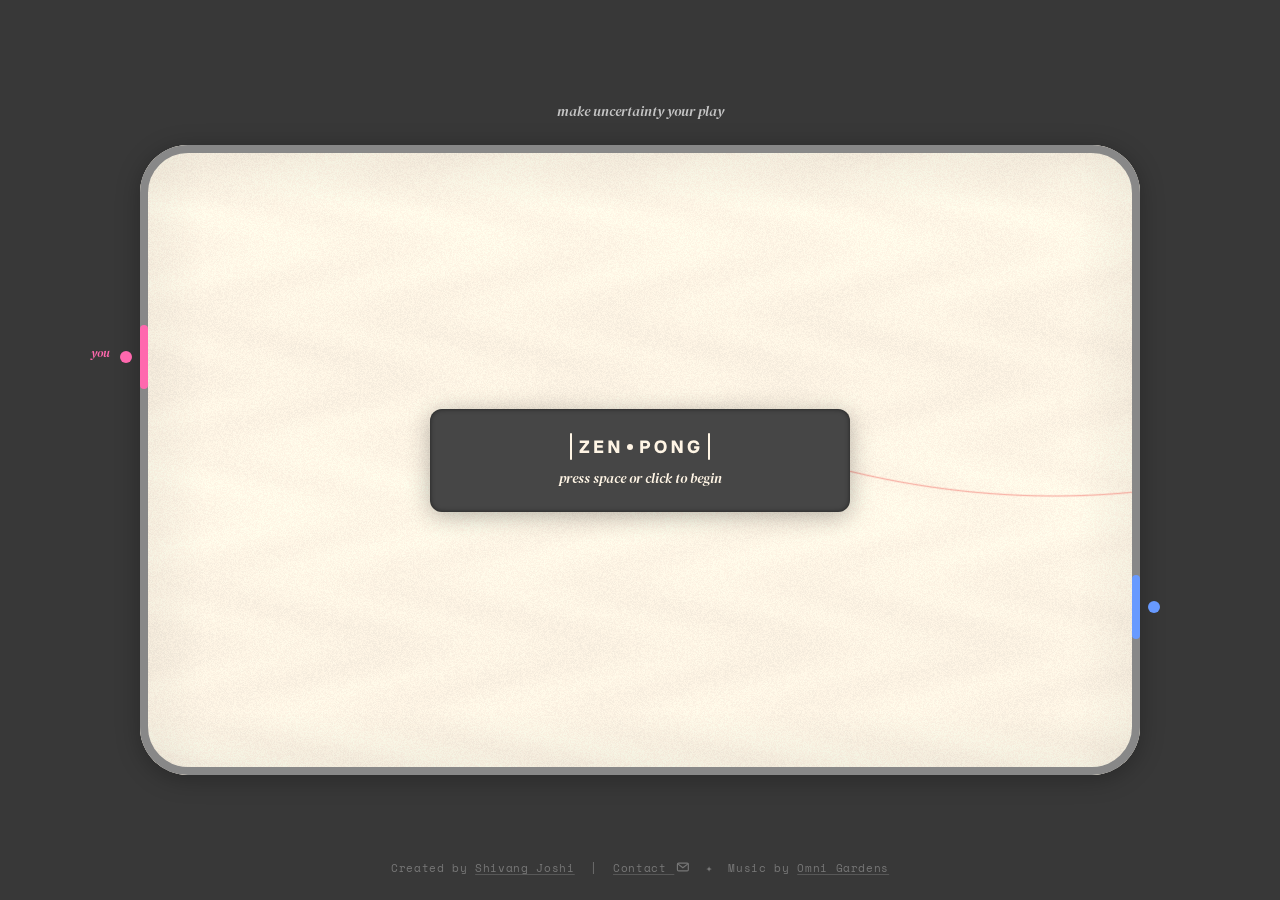
==== commit 2a57df0e: "v3: brief 38 — attribution, gentle ball-speed ramp, time-gained results Task 1: one shared attributi" ====
--- a/v3/app/index.html
+++ b/v3/app/index.html
@@ -28,6 +28,17 @@
      from the committed logo rather than inventing a new symbol; legible at
      16px where the full wordmark would not be. -->
 <link rel="icon" type="image/svg+xml" href="favicon.svg">
+<!-- Brief 37 Task 1 — Cloudflare Web Analytics: cookieless, no consent
+     banner needed, free tier is page-views only (see Task 2's error
+     handlers for why errors surface in the console, not this dashboard).
+     type="module" is deferred/async by nature and a failed fetch (offline,
+     file://, tracker-blocked) fires an error event on the script element
+     only — it does not reach window's bubbling-phase 'error' listener
+     (Task 2, below), confirmed live: the game runs identically with this
+     URL blocked, no console noise from the failure. Real token, not a
+     placeholder — Shivang's own, already provisioned. -->
+<script type='module' src='https://static.cloudflareinsights.com/beacon.min.js' data-cf-beacon='{"token": "19319b3700974cdfb2ed26cb4337c75b"}'></script>
+<!-- End Cloudflare Web Analytics -->
 <link href="https://fonts.googleapis.com/css2?family=DM+Serif+Display:ital@1&family=Space+Mono:wght@400;700&display=swap" rel="stylesheet">
 <style>
   /* ── Tokens · DESIGN.md §2/§4/§5/§6 ── */
@@ -378,34 +389,39 @@
      old rule had no such scoping, so it would have kept the shuffle
      turning white on a touch device's "stuck" post-tap hover. */
 
-  /* ── Idle music credit · brief 34 Task 1, repositioned brief 35 Task 4 ──
-     Reuses the mobile gate's own .hint token values (11px Space Mono,
-     natural case, --color-disabled) rather than the shoutier uppercase
-     .mono utility — a name/title, not a label, and "quiet, present not
-     shouting" calls for natural case. A standing credit, not part of
-     Task 2's reveal — sits outside anything gated by [data-idle-step], so
-     it shows in both attract and armed.
-     Brief 35 Task 4 — was `margin-top` inside the centred flex column,
-     which collided with the palette pill once armed: #screen-idle isn't
-     stretched to viewport height (body's own justify-content:center
-     centres the WHOLE idle cluster as one block, same reason Task 4's
-     idle-credit note applies to #screen-mobile-gate/share too), so a
-     flex-flow margin can't reliably reach "the very bottom of the fold" —
-     it just follows however tall the content above it happens to be.
-     position:fixed takes it out of that flow entirely and pins it to the
-     actual viewport bottom regardless of content height; #screen-idle's
-     own [hidden] -> display:none still hides it correctly since display:
-     none on an ancestor suppresses a fixed-position descendant too. */
-  .idle-credit {
-    position: fixed; left: 50%; bottom: var(--space-m);
-    transform: translateX(-50%);
+  /* ── Attribution + contact line · brief 38 Task 1 ──
+     Replaces brief 34/35's idle-only music credit. One shared .attribution
+     class, injected by JS into all 5 target screens (see the JS block near
+     the top of the module script) — desktop screens get it pinned fixed at
+     the bottom (position:fixed, not a flow margin: none of idle/results/
+     share are stretched to viewport height, so a flow margin would just
+     follow however tall the content above happens to be, not reach the
+     actual bottom of the fold — same reasoning brief 35 Task 4 already
+     established for the old idle-credit); mobile screens get it as a
+     normal last-in-column element instead (see the mobile-scoped rule
+     below), since it needs to sit inside a scrolling/wrapping column
+     there, not escape it. */
+  .attribution {
+    margin: 0;
     font-family: 'Space Mono', monospace; font-style: normal;
     font-size: 11px; letter-spacing: 0.06em;
     color: var(--color-disabled);
+    text-align: center;
+  }
+  .attribution a {
+    color: inherit;
     text-decoration: underline; text-decoration-color: rgba(119,119,119,0.5);
     text-underline-offset: 2px;
   }
-  .idle-credit:hover, .idle-credit:focus-visible { color: var(--color-lightest-grey); }
+  .attribution a:hover, .attribution a:focus-visible { color: var(--color-lightest-grey); }
+  .attribution svg { vertical-align: -2px; margin-left: 2px; }
+  #screen-idle > .attribution,
+  #screen-results > .attribution,
+  #screen-share > .attribution {
+    position: fixed; left: 50%; bottom: var(--space-m);
+    transform: translateX(-50%);
+    white-space: nowrap; /* one line on desktop, per the brief */
+  }
 
   /* ── Playing screen control row · DESIGN.md §8 Screen 2 / §10 ──
      3-column grid, 1000px wide: pal-pill left, score-pill centred,
@@ -473,17 +489,70 @@
   @keyframes reveal-ground        { from { clip-path: inset(0 0 100% 0); } to { clip-path: inset(0); } }
   @keyframes reveal-strokes-alpha { from { opacity: 0.70; } to { opacity: 1; } } /* 0.70 = GAME_COMMITTED_ALPHA (JS) — CSS can't read the JS constant, keep them in sync by hand */
   @keyframes fade-in              { from { opacity: 0; } to { opacity: 1; } }
-  .reveal-wipe    { animation: reveal-ground 900ms linear both; }
-  .reveal-strokes { animation: reveal-strokes-alpha 900ms linear both; }
-  .reveal-haiku   { animation: fade-in 400ms linear 1300ms both; }
-  .reveal-postrow { animation: fade-in 400ms linear 1700ms both; }
-
-  /* ── Post-game row: timeline left, actions right (Task 1/6) ── */
+  .reveal-wipe       { animation: reveal-ground 900ms linear both; }
+  .reveal-strokes    { animation: reveal-strokes-alpha 900ms linear both; }
+  /* Brief 38 Task 3 — renamed from .reveal-haiku: now applied to the whole
+     #gained-row wrapper (gained claim + haiku together, one fade), not
+     just the haiku <p> alone — same 1300ms timing, lifted verbatim from
+     v3/design/3c-results-time-gained.html. */
+  .reveal-gained-row { animation: fade-in 400ms linear 1300ms both; }
+  .reveal-postrow    { animation: fade-in 400ms linear 1700ms both; }
+
+  /* ── "Time gained" line · brief 38 Task 3, v3/design/3c-results-time-
+     gained.html, lifted verbatim ── Deliberately NOT a control: no
+     container, no fill, no shadow, no hover, not focusable — set exactly
+     like the haiku (same face, same 14px, same row), distinguished only
+     by a narrow cream highlight sweeping through the letters every 7s.
+     Copy: "<duration> of calm, gained" — see formatGainedDuration(). */
+  #gained-row {
+    display: flex; align-items: baseline; justify-content: space-between;
+    width: 1000px; gap: var(--space-l);
+  }
+  /* #gained-row's own haiku loses the base .haiku rule's centring/max-width
+     (below) — it's now a flex item flush to the row's right edge, not a
+     standalone centred block. #share-haiku (untouched by this brief) keeps
+     the base rule. */
+  #gained-row .haiku { text-align: left; max-width: none; }
+  @keyframes gained-sweep {
+    from { background-position: 0% 50%; }
+    to   { background-position: 200% 50%; }
+  }
+  .gained {
+    margin: 0;
+    font-size: 14px; line-height: 1.6;
+    color: var(--color-lightest-grey); /* fallback for engines without background-clip:text */
+    background-image: linear-gradient(100deg,
+      #8A8A8A, #8A8A8A, var(--color-canvas), #8A8A8A,
+      #8A8A8A, #8A8A8A, var(--color-canvas), #8A8A8A);
+    background-size: 200% 100%;
+    animation: gained-sweep 7s linear infinite;
+  }
+  @supports ((background-clip: text) or (-webkit-background-clip: text)) {
+    .gained {
+      background-clip: text; -webkit-background-clip: text;
+      color: transparent; -webkit-text-fill-color: transparent;
+    }
+  }
+  @media (prefers-reduced-motion: reduce) {
+    /* Hold the sweep mid-phrase rather than stopping at either extreme. */
+    .gained { animation: none; background-position: 30% 50%; }
+  }
+
+  /* ── Post-game row: PLAY AGAIN alone left, utility cluster right
+     (brief 38 Task 3 — was timeline left, actions right; play again moved
+     out of the action group and left, timeline/save/share now share one
+     right-hand cluster) ── */
   #post-row {
     display: flex; align-items: center; justify-content: space-between;
     width: 1000px; /* no max-width — brief 25/26 Task 1: never compress a fixed-width row non-uniformly */
   }
-  #post-row .actions { display: flex; gap: var(--space-xm); }
+  #post-row .utils { display: flex; align-items: center; gap: var(--space-xm); }
+  /* 240px, not the shared .track class's 320px default — keeps timeline +
+     save + share inside the 1000px row alongside PLAY AGAIN. Scoped here
+     rather than changing .track itself, matching the mockup's own scoping
+     (nothing else uses .track today, but this is the correct-by-construction
+     choice regardless). */
+  #post-row .track { width: 240px; }
 
   .rbtn {
     background: var(--color-cta);
@@ -1222,15 +1291,10 @@
       </svg>
     </div>
 
-    <!-- Brief 34 Task 1 — standing credit, not part of Task 2's reveal:
-         placed as a direct child of #screen-idle (a sibling of .stage and
-         #pal-pill, not gated by [data-idle-step]), so it shows in both
-         attract and armed — position:fixed (Task 4, brief 35) means DOM
-         position here no longer determines its visual placement, only
-         which screen's [hidden] toggle controls it. Text shortened to
-         drop the track name (brief 35 Task 4 — there are two tracks now);
-         Bandcamp URL confirmed by Shivang, brief 35. -->
-    <a class="idle-credit" href="https://omnigardens.bandcamp.com/album/moss-king-2" target="_blank" rel="noopener">Music by Omni Gardens</a>
+    <!-- Brief 38 Task 1 — the old standing music-credit line here is gone;
+         the shared .attribution line (JS-injected into this and 4 other
+         screens, see the module script) replaces it, appended as this
+         section's own last child at load. -->
   </section>
 
   <!-- ══════════════════════════ PLAYING SCREEN ══════════════════════════ -->
@@ -1360,22 +1424,30 @@
     </div>
 
     <div class="spacer-l"></div>
-    <p class="haiku" id="results-haiku"></p>
+    <!-- Brief 38 Task 3 — gained claim (left) + haiku (right), one row,
+         both flush to the canvas edges (v3/design/3c-results-time-gained.html). -->
+    <div id="gained-row">
+      <p class="gained" id="results-gained"></p>
+      <p class="haiku" id="results-haiku"></p>
+    </div>
     <div class="spacer-m"></div>
 
+    <!-- Brief 38 Task 3 — PLAY AGAIN alone on the left (gaining more calm
+         and playing again are the same thought, per the mockup); timeline
+         + save + share share one right-hand utility cluster. -->
     <div id="post-row">
-      <div class="ctrl-chip" id="timeline-chip">
-        <label class="mono" for="timeline-track">timeline</label>
-        <div class="track" id="timeline-track" role="slider" tabindex="0"
-             aria-label="Timeline" aria-valuemin="0" aria-valuemax="0" aria-valuenow="0">
-          <div class="fill" id="timeline-fill"></div>
-          <div class="thumb" id="timeline-thumb"></div>
+      <button class="rbtn" id="btn-play-again">play again</button>
+      <div class="utils">
+        <div class="ctrl-chip" id="timeline-chip">
+          <label class="mono" for="timeline-track">timeline</label>
+          <div class="track" id="timeline-track" role="slider" tabindex="0"
+               aria-label="Timeline" aria-valuemin="0" aria-valuemax="0" aria-valuenow="0">
+            <div class="fill" id="timeline-fill"></div>
+            <div class="thumb" id="timeline-thumb"></div>
+          </div>
         </div>
-      </div>
-      <div class="actions">
         <button class="rbtn" id="btn-save">save artwork</button>
         <button class="rbtn" id="btn-share">share</button>
-        <button class="rbtn" id="btn-play-again">play again</button>
       </div>
     </div>
   </section>
@@ -1452,6 +1524,63 @@
 // renderSplatterMarkPaint) for real per-mark shape variety. splatter.js
 // itself is untouched — nothing in it was edited, it simply has no
 // remaining caller in this file.
+
+// Brief 37 Task 2 — global error visibility, no backend. Placed as the
+// FIRST executable statements after the import block (imports must stay
+// top-of-module, so this is the earliest point any code can run) so it
+// catches everything downstream, including the flash-guard immediately
+// below. Silent instrumentation only — console.error, never a UI; the
+// game's own graceful failure paths (bad share payload -> idle, etc.) are
+// untouched and unrelated. Cloudflare's free Web Analytics tier (Task 1,
+// <head>) is page-views only — it has no custom-events API, so this is
+// where an error actually surfaces today. If an events-capable tool
+// (e.g. Umami) is ever added, firing a custom event here is a two-line
+// change, not a rediscovery.
+window.addEventListener('error', (e) => {
+  console.error(`[zenpong] ${e.message} (${e.filename}:${e.lineno}:${e.colno})`);
+});
+window.addEventListener('unhandledrejection', (e) => {
+  console.error(`[zenpong] unhandled rejection: ${e.reason}`);
+});
+
+// Brief 38 Task 1 — attribution + contact line, one shared implementation
+// injected into all 5 target screens (idle, results, desktop share,
+// mobile share, gate) rather than five hand-written copies that can
+// drift apart. Replaces the old idle-only music-credit line entirely.
+// Safe to run this early (before setScreen/etc. are defined below) —
+// only needs the target sections to already exist in the parsed DOM,
+// which they do; this whole script sits at the end of <body>.
+function buildAttributionEl() {
+  const el = document.createElement('p');
+  el.className = 'attribution';
+  el.innerHTML =
+    'Created by <a href="https://www.shivangjoshi.xyz" target="_blank" rel="noopener">Shivang Joshi</a>' +
+    ' &nbsp;|&nbsp; ' +
+    '<a href="mailto:hello@shivangjoshi.xyz?subject=Zen%20Pong">Contact ' +
+      '<svg width="14" height="14" viewBox="0 0 18 18" fill="none" stroke="currentColor" stroke-width="1.5" stroke-linecap="round" stroke-linejoin="round" aria-hidden="true">' +
+        '<rect x="2" y="4" width="14" height="10" rx="1.5"/><path d="M2.5 5 L9 10 L15.5 5"/>' +
+      '</svg>' +
+    '</a>' +
+    ' &nbsp;✦&nbsp; ' +
+    'Music by <a href="https://omnigardens.bandcamp.com/album/moss-king-2" target="_blank" rel="noopener">Omni Gardens</a>';
+  return el;
+}
+// mode 'desktop' -> position:fixed bottom-centre (CSS), appended directly
+// to the screen section (matches the old idle-credit's own approach —
+// [hidden]/display:none on the ancestor still suppresses a fixed-position
+// descendant). mode 'mobile' -> normal flow, appended as the LAST child of
+// the screen's own <main> column, after the actions.
+[
+  { screenId: 'screen-idle', mode: 'desktop' },
+  { screenId: 'screen-results', mode: 'desktop' },
+  { screenId: 'screen-share', mode: 'desktop' },
+  { screenId: 'screen-mobile-gate', mode: 'mobile' },
+  { screenId: 'screen-mobile-share', mode: 'mobile' },
+].forEach(({ screenId, mode }) => {
+  const screen = document.getElementById(screenId);
+  const container = mode === 'mobile' ? (screen.querySelector('main') || screen) : screen;
+  container.appendChild(buildAttributionEl());
+});
 
 // Brief 29 Task 3 — "landing with a fragment: decode and go straight to
 // Screen 4. Do not flash the idle screen first." Checked and acted on as
@@ -3261,13 +3390,46 @@
   }
 }
 
+// Brief 38 Task 2 — gentle per-rally speed ramp, app-side only
+// (v3/engine/ untouched — physics.js has no ramp concept). "Base speed"
+// means whatever speed the ENGINE's own physics already gave the ball
+// this frame — level-up increases (checkGameLevel/levelUp above), wall-
+// bounce dynamics, hit-based changes are all untouched. The ramp is a
+// pure multiplicative OVERLAY on top of that, never a replacement:
+// forcing the ball to a value re-derived from a fixed constant (e.g.
+// BASE_SPD) every frame would silently override the level-up system,
+// which the brief's own "the engine still handles bounces/spin; this
+// only rescales the RESULTING speed" line rules out.
+//
+// Tracked as an INCREMENTAL correction, not a reset-to-base: gameRamp
+// AppliedFactor is how much of the current ramp is already baked into
+// gameBall.vx/vy. Each frame (stepGame, below) only the DELTA between
+// that and the new target factor is applied, so the engine's own speed
+// dynamics for that frame — whatever they were — survive untouched.
+const GAME_SPEED_RAMP_HOLD_SEC = 30; // full calm for this long into a rally
+const GAME_SPEED_RAMP_MAX_SEC = 60;  // linear ramp completes by here
+const GAME_SPEED_RAMP_CAP = 1.5;     // capped — tuned by feel, see PROJECT-LOG
+let gameServeStartMs = 0;    // reset every serve — Task 2's ramp clock
+let gameRampAppliedFactor = 1.0;
+let gameFirstServeMs = 0;    // set ONCE per game, in startGame() — Task 3's duration clock
+
+function gameSpeedRampFactor(elapsedSec) {
+  if (elapsedSec <= GAME_SPEED_RAMP_HOLD_SEC) return 1.0;
+  if (elapsedSec >= GAME_SPEED_RAMP_MAX_SEC) return GAME_SPEED_RAMP_CAP;
+  const t = (elapsedSec - GAME_SPEED_RAMP_HOLD_SEC) / (GAME_SPEED_RAMP_MAX_SEC - GAME_SPEED_RAMP_HOLD_SEC);
+  return 1.0 + t * (GAME_SPEED_RAMP_CAP - 1.0);
+}
+
 function spawnGameBall() {
   gameBall = mkBall(gamePhysRng, gameLv, null, [1.0, 2.4], [0.50, 0.68]);
   gamePaintTracker.startTrail(gameBall, gameBall.x, gameBall.y);
   gameServing = false;
+  gameServeStartMs = performance.now(); // brief 38 Task 2 — every serve resets the ramp
+  gameRampAppliedFactor = 1.0;
 }
 
 function startGame() {
+  gameFirstServeMs = performance.now(); // brief 38 Task 3 — whole-game duration clock, set once per game
   // Task 6 — the one permitted Math.random() call, generating this game's
   // single seed; every stream below is makeRng(seed ^ salt), never
   // Math.random() again.
@@ -3355,6 +3517,22 @@
   updatePaddleAI(gamePaddleR, targetR, gameAiSpd, Date.now(), 0);
 
   const events = advanceBall(gameBall, gamePaddleL, gamePaddleR, padVelL, gamePhysRng);
+
+  // Brief 38 Task 2 — see the constants/comment above spawnGameBall() for
+  // why this is an incremental correction (relative to gameRampAppliedFactor)
+  // rather than a reset to some fixed base speed: whatever the engine just
+  // did to gameBall.vx/vy this frame (the advanceBall() call above —
+  // bounces, spin, level-up speed) stays fully intact, this only layers
+  // the additional ramp delta on top.
+  const gameRampElapsedSec = (performance.now() - gameServeStartMs) / 1000;
+  const gameRampTarget = gameSpeedRampFactor(gameRampElapsedSec);
+  if (gameRampTarget !== gameRampAppliedFactor) {
+    const rampCorrective = gameRampTarget / gameRampAppliedFactor;
+    gameBall.vx *= rampCorrective;
+    gameBall.vy *= rampCorrective;
+    gameRampAppliedFactor = gameRampTarget;
+  }
+
   const hadHitEvent = events.length > 0; // Task 6 — splatter must never fire on the same frame as a hit
   events.forEach(ev => {
     commitGameStroke(gameBall.pts, gameBall.wt, gameBall.op, ev.type);
@@ -3415,6 +3593,7 @@
         paintGroundHex: gamePaintPalette.ground, // Cream by default (Task 3) — captured here since gamePaintPalette itself gets replaced by the next startGame()
         resolvedPalette: gamePalPillHexesFor(currentSurface), // brief 29 Task 1 — the 3 actual stroke hexes (post any shuffle), captured now for the same reason as paintGroundHex above
         quote: QUOTES[Math.floor(quoteRng() * QUOTES.length)],
+        durationSec: (performance.now() - gameFirstServeMs) / 1000, // brief 38 Task 3 — whole-game length, first serve to game-over; NOT Task 2's gameServeStartMs, which resets every rally
       };
       setScreen('results');
       startReveal(); // brief 26 — builds ground, resets the scrubber, runs the reveal animation
@@ -3574,6 +3753,18 @@
 const resultsGroundCx = resultsGroundCanvas.getContext('2d');
 const resultsStrokesCx = resultsStrokesCanvas.getContext('2d');
 const resultsHaikuEl = document.getElementById('results-haiku');
+const resultsGainedEl = document.getElementById('results-gained'); // brief 38 Task 3
+
+// Brief 38 Task 3 — "<duration> of calm, gained" copy. Duration is the
+// WHOLE GAME's length (gameFirstServeMs, set once in startGame() — not
+// Task 2's per-rally gameServeStartMs, which resets every serve). Flat
+// pluralisation ("1.5 minutes", "45 seconds") matching the mockup's own
+// literal examples verbatim — no singular-grammar special case, none was
+// specced.
+function formatGainedDuration(sec) {
+  if (sec >= 60) return `${(sec / 60).toFixed(1)} minutes of calm, gained`;
+  return `${Math.round(sec)} seconds of calm, gained`;
+}
 const timelineTrackEl = document.getElementById('timeline-track');
 const timelineFillEl = document.getElementById('timeline-fill');
 const timelineThumbEl = document.getElementById('timeline-thumb');
@@ -3686,15 +3877,16 @@
   updateTimelineUI(Math.round(resultsData.strokes.length * TIMELINE_DEFAULT_FRACTION)); // brief 31 Task 4 — was 100%
 
   resultsHaikuEl.textContent = h.quote;
+  resultsGainedEl.textContent = formatGainedDuration(h.durationSec); // brief 38 Task 3
 
   // Reveal animations — Task 2's specced timings, verbatim. Ground wipe:
   // paint only (paper/chalk keep their ground static, already correct from
   // play — no class, no animation, nothing to reset). Strokes-to-full,
-  // haiku and post-row: all three surfaces, every reveal.
+  // gained-row and post-row: all three surfaces, every reveal.
   resultsGroundCanvas.classList.remove('reveal-wipe');
   if (h.surface === 'paint') restartAnimation(resultsGroundCanvas, 'reveal-wipe');
   restartAnimation(resultsStrokesCanvas, 'reveal-strokes');
-  restartAnimation(resultsHaikuEl, 'reveal-haiku');
+  restartAnimation(document.getElementById('gained-row'), 'reveal-gained-row'); // brief 38 Task 3 — was resultsHaikuEl/reveal-haiku; now the whole row (gained claim + haiku), one fade
   restartAnimation(document.getElementById('post-row'), 'reveal-postrow');
 
   // No fitScreenToViewport() call here (brief 26 had one, since removed):
@@ -4823,11 +5015,22 @@
 // else in this section needs to change (brief's own "built to extend").
 const BGM_TRACKS = ['GoldenPothos.mp3', 'Oolong.mp3'];
 const BGM_CROSSFADE_SEC = 4; // "a few seconds," per the brief — no silent gap between tracks
+// Brief 37 Task 3 — how far ahead of the crossfade trigger to start
+// buffering the NEXT track (not at the trigger itself, which only left a
+// ~4s window for up to ~3.5MB — a real stall risk on a slow connection).
+// 20s is comfortable for that file size on any connection that isn't
+// pathological; not tied to track length, just a lead time.
+const BGM_PRELOAD_LEAD_SEC = 20;
+// If canplaythrough hasn't fired by the time the crossfade would
+// otherwise start, wait this long past the trigger and start anyway — a
+// rough transition beats the crossfade never firing / dead air.
+const BGM_CROSSFADE_READY_FALLBACK_MS = 2500;
 let bgmBusGain = null;   // shared idle/ducked/mute level, -> actx.destination
 let bgmSlots = [];       // [{audio, gain, src}] per BGM_TRACKS entry, lazily built
 let bgmActiveIdx = -1;   // which playlist index is the current "front" track; -1 = never started
 let bgmCrossfading = false;
-let bgmCrossfadeTimer = null;
+let bgmCrossfadeTimer = null;        // post-start finalisation (swap active track, pause the old one)
+let bgmCrossfadeReadyTimer = null;   // pre-start fallback (start playback even if canplaythrough is slow)
 
 function initBGMBus() {
   if (bgmBusGain) return;
@@ -4848,6 +5051,7 @@
   const audio = new Audio(`../../${BGM_TRACKS[i]}`);
   audio.loop = false; // the SET loops via alternation (below), not each file individually
   audio.crossOrigin = 'anonymous';
+  audio.preload = 'auto'; // brief 37 Task 3 — explicit, not left to a browser default: this function is only ever CALLED when we actually want loading to start now (first gesture for track 0, the preload-lead window for the next track), so once called, load eagerly
   const src = actx.createMediaElementSource(audio);
   const gain = actx.createGain();
   gain.gain.value = 0;
@@ -4869,14 +5073,50 @@
   if (i !== bgmActiveIdx || bgmCrossfading) return;
   const a = bgmSlots[i].audio;
   if (!a.duration || !isFinite(a.duration)) return;
-  if (a.duration - a.currentTime <= BGM_CROSSFADE_SEC) crossfadeToNext();
-}
-
+  const remaining = a.duration - a.currentTime;
+  // Brief 37 Task 3 — start buffering the NEXT track once inside the
+  // preload-lead window, well before the crossfade itself triggers below.
+  // initBGMSlot is idempotent (early-returns if the slot already exists),
+  // so calling this on every tick inside the window is harmless — it only
+  // actually constructs the Audio element once.
+  if (remaining <= BGM_PRELOAD_LEAD_SEC) {
+    initBGMSlot((i + 1) % BGM_TRACKS.length);
+  }
+  if (remaining <= BGM_CROSSFADE_SEC) crossfadeToNext();
+}
+
+// Brief 37 Task 3 — gates the actual crossfade start on the next track
+// being ready to play through, rather than assuming the preload-lead
+// window (above) was always enough. bgmCrossfading is set true here,
+// immediately — onBGMTimeUpdate's own guard means this function only
+// ever runs once per transition, whether playback starts immediately
+// below or waits first.
 function crossfadeToNext() {
   bgmCrossfading = true;
   const fromIdx = bgmActiveIdx;
   const toIdx = (fromIdx + 1) % BGM_TRACKS.length;
-  const toSlot = initBGMSlot(toIdx);
+  const toSlot = initBGMSlot(toIdx); // idempotent — already loading if the preload lead already kicked in
+
+  if (toSlot.audio.readyState >= 4) { // HAVE_ENOUGH_DATA — already good to go, no need to wait
+    beginCrossfadePlayback(fromIdx, toIdx, toSlot);
+    return;
+  }
+  // Not ready yet: wait for canplaythrough, bounded by a short fallback so
+  // a slow (or, on some browsers, never-firing) event can't delay the
+  // crossfade indefinitely — a rough transition beats dead air.
+  let started = false;
+  const start = () => {
+    if (started) return;
+    started = true;
+    toSlot.audio.removeEventListener('canplaythrough', start);
+    if (bgmCrossfadeReadyTimer) { clearTimeout(bgmCrossfadeReadyTimer); bgmCrossfadeReadyTimer = null; }
+    beginCrossfadePlayback(fromIdx, toIdx, toSlot);
+  };
+  toSlot.audio.addEventListener('canplaythrough', start, { once: true });
+  bgmCrossfadeReadyTimer = setTimeout(start, BGM_CROSSFADE_READY_FALLBACK_MS);
+}
+
+function beginCrossfadePlayback(fromIdx, toIdx, toSlot) {
   toSlot.audio.currentTime = 0;
   toSlot.audio.play().catch(() => {});
   const t = actx.currentTime;
@@ -4945,6 +5185,13 @@
   // later unmute; bgmActiveIdx simply stays on whichever track was still
   // the "from" side, which is exactly where playback actually was.
   if (bgmCrossfadeTimer) { clearTimeout(bgmCrossfadeTimer); bgmCrossfadeTimer = null; bgmCrossfading = false; }
+  // Brief 37 Task 3 — same idea, for the EARLIER pending state: stop can
+  // land while crossfadeToNext is still waiting on canplaythrough (before
+  // beginCrossfadePlayback has run at all, so bgmCrossfadeTimer above is
+  // still null and wouldn't have caught this). Cancel the fallback timer
+  // so it doesn't fire a crossfade start after the player has been told
+  // to stop.
+  if (bgmCrossfadeReadyTimer) { clearTimeout(bgmCrossfadeReadyTimer); bgmCrossfadeReadyTimer = null; bgmCrossfading = false; }
   setTimeout(() => { bgmSlots.forEach(s => { if (s) s.audio.pause(); }); }, 2600);
 }
 
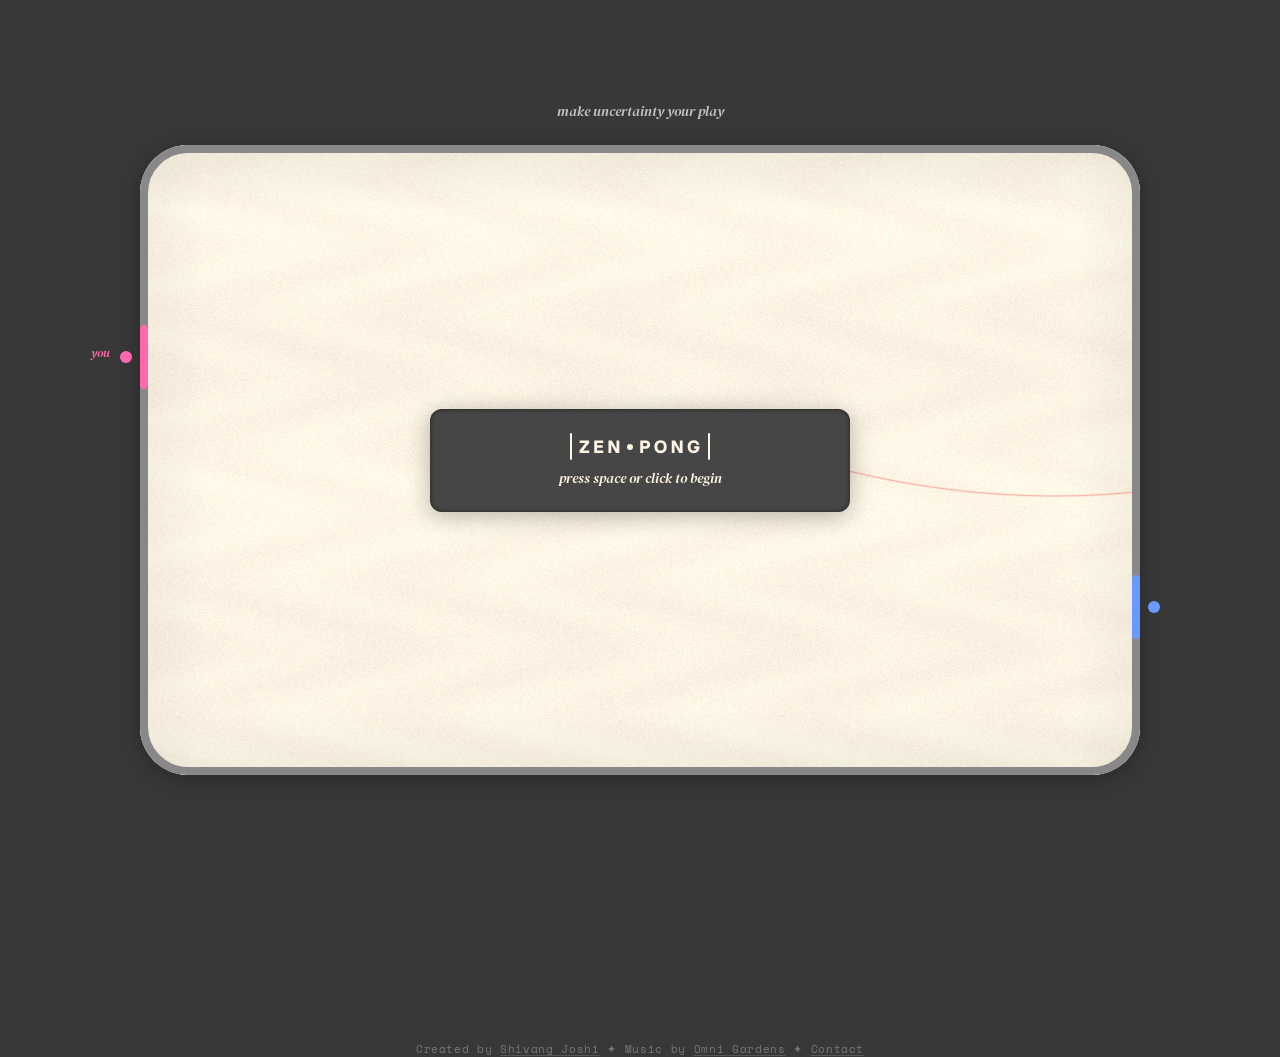
==== commit 9026d79d: "v3: brief 39 — delights round 2: corrections + share/audio fixes Task 1/2: attribution copy simplifi" ====
--- a/v3/app/index.html
+++ b/v3/app/index.html
@@ -389,18 +389,42 @@
      old rule had no such scoping, so it would have kept the shuffle
      turning white on a touch device's "stuck" post-tap hover. */
 
-  /* ── Attribution + contact line · brief 38 Task 1 ──
-     Replaces brief 34/35's idle-only music credit. One shared .attribution
-     class, injected by JS into all 5 target screens (see the JS block near
-     the top of the module script) — desktop screens get it pinned fixed at
-     the bottom (position:fixed, not a flow margin: none of idle/results/
-     share are stretched to viewport height, so a flow margin would just
-     follow however tall the content above happens to be, not reach the
-     actual bottom of the fold — same reasoning brief 35 Task 4 already
-     established for the old idle-credit); mobile screens get it as a
-     normal last-in-column element instead (see the mobile-scoped rule
-     below), since it needs to sit inside a scrolling/wrapping column
-     there, not escape it. */
+  /* ── Attribution + contact line · brief 38 Task 1, repositioned brief
+     39 Task 2 ── Replaces brief 34/35's idle-only music credit. One
+     shared .attribution class, injected by JS into all 5 target screens
+     (see the JS block near the top of the module script).
+     Brief 39 Task 2 — was position:fixed, pinned bottom-centre, always
+     visible. Shivang wants it OUT of the fold entirely on desktop:
+     reachable with a small scroll, not sitting over/near the art
+     permanently.
+     Two things tried and rejected first, both caught live before
+     shipping, not assumed correct: (1) a flat margin-top (88px) — too
+     small, idle's own content is short enough that at a common 1280x900
+     viewport it never pushed total height past 900px at all, so the line
+     just sat inside the fold like nothing had changed; (2) `min-height:
+     calc(100dvh + 40px)` on the screen section + `margin-top:auto` on the
+     line (the "textbook" flexbox way to float a footer to the bottom of
+     an oversized container) — measured live and the screen's rendered
+     height came out SHORTER than its own declared min-height (836px
+     against a stated 940px floor), which min-height is specifically
+     supposed to prevent; not confidently explained (possibly an
+     interaction with this element's own flex-shrink inside body's
+     centering, possibly a rendering quirk of the sandbox this was tested
+     in) and not worth shipping on a mechanism that didn't behave as
+     documented in its own test.
+     What's actually here instead: position:absolute against the screen
+     section (position:relative), placed at `top: calc(100dvh + 40px)`.
+     Unlike the flex approach, an absolutely-positioned element's offset
+     from a relative ancestor is a direct, unambiguous calculation — not
+     dependent on how that ancestor's own box height gets resolved — and
+     it still contributes to the page's scrollable overflow (confirmed
+     live: docScrollHeight grows to include it), so "reachable by
+     scrolling, not fixed to the viewport" still holds even though the
+     element itself is out of normal flow. The original content above it
+     is completely unaffected either way, on any screen, since it was
+     never touched. Verified live at 1280x900: the line's own rect sits
+     below window.innerHeight (unreachable without scrolling) where both
+     earlier attempts did not. */
   .attribution {
     margin: 0;
     font-family: 'Space Mono', monospace; font-style: normal;
@@ -414,11 +438,11 @@
     text-underline-offset: 2px;
   }
   .attribution a:hover, .attribution a:focus-visible { color: var(--color-lightest-grey); }
-  .attribution svg { vertical-align: -2px; margin-left: 2px; }
+  #screen-idle, #screen-results, #screen-share { position: relative; }
   #screen-idle > .attribution,
   #screen-results > .attribution,
   #screen-share > .attribution {
-    position: fixed; left: 50%; bottom: var(--space-m);
+    position: absolute; top: calc(100dvh + 40px); left: 50%;
     transform: translateX(-50%);
     white-space: nowrap; /* one line on desktop, per the brief */
   }
@@ -508,17 +532,30 @@
     display: flex; align-items: baseline; justify-content: space-between;
     width: 1000px; gap: var(--space-l);
   }
-  /* #gained-row's own haiku loses the base .haiku rule's centring/max-width
-     (below) — it's now a flex item flush to the row's right edge, not a
-     standalone centred block. #share-haiku (untouched by this brief) keeps
-     the base rule. */
-  #gained-row .haiku { text-align: left; max-width: none; }
+  /* #gained-row's own haiku loses the base .haiku rule's centring (below) —
+     it's now a flex item flush to the row's right edge, not a standalone
+     centred block. #share-haiku (untouched by this brief) keeps the base
+     rule.
+     Brief 39 Task 3 — width fixed to match #post-row .utils' own rendered
+     width EXACTLY: 617px, measured live via getBoundingClientRect() (240px
+     track + chip padding/gap + label + save + share buttons — not
+     independently re-derivable from tokens alone, since button widths
+     depend on the actual rendered label text; hardcoded like .track's own
+     240px already is, matching how the rest of this fixed-width desktop
+     layout works). So the haiku box sits directly above the utility
+     cluster, same left/right edges. Right-aligned so ragged text hugs
+     that shared right edge; wraps onto more lines rather than truncating
+     (no nowrap, no ellipsis — a long haiku growing taller is fine, the
+     row uses align-items:baseline so it doesn't fight the gained line's
+     own single line). */
+  #gained-row .haiku { text-align: right; width: 617px; }
   @keyframes gained-sweep {
     from { background-position: 0% 50%; }
     to   { background-position: 200% 50%; }
   }
   .gained {
     margin: 0;
+    flex-shrink: 0; /* brief 39 Task 3 — never let the row's flex shrink this; it always renders at its own natural (short) width, "never truncate" */
     font-size: 14px; line-height: 1.6;
     color: var(--color-lightest-grey); /* fallback for engines without background-clip:text */
     background-image: linear-gradient(100deg,
@@ -1550,26 +1587,28 @@
 // Safe to run this early (before setScreen/etc. are defined below) —
 // only needs the target sections to already exist in the parsed DOM,
 // which they do; this whole script sits at the end of <body>.
+// Brief 39 Task 1 — copy simplified, envelope icon dropped entirely:
+// "Created by Shivang Joshi ✦ Music by Omni Gardens ✦ Contact", only the
+// three names/word underlined-as-links, "Created by"/"Music by" plain
+// text, ✦ separator with a single regular space each side (was &nbsp;|
+// &nbsp; and &nbsp;✦&nbsp; — genuinely wide gaps, not just visually airy).
 function buildAttributionEl() {
   const el = document.createElement('p');
   el.className = 'attribution';
   el.innerHTML =
     'Created by <a href="https://www.shivangjoshi.xyz" target="_blank" rel="noopener">Shivang Joshi</a>' +
-    ' &nbsp;|&nbsp; ' +
-    '<a href="mailto:hello@shivangjoshi.xyz?subject=Zen%20Pong">Contact ' +
-      '<svg width="14" height="14" viewBox="0 0 18 18" fill="none" stroke="currentColor" stroke-width="1.5" stroke-linecap="round" stroke-linejoin="round" aria-hidden="true">' +
-        '<rect x="2" y="4" width="14" height="10" rx="1.5"/><path d="M2.5 5 L9 10 L15.5 5"/>' +
-      '</svg>' +
-    '</a>' +
-    ' &nbsp;✦&nbsp; ' +
-    'Music by <a href="https://omnigardens.bandcamp.com/album/moss-king-2" target="_blank" rel="noopener">Omni Gardens</a>';
+    ' ✦ ' +
+    'Music by <a href="https://omnigardens.bandcamp.com/album/moss-king-2" target="_blank" rel="noopener">Omni Gardens</a>' +
+    ' ✦ ' +
+    '<a href="mailto:hello@shivangjoshi.xyz?subject=Zen%20Pong">Contact</a>';
   return el;
 }
-// mode 'desktop' -> position:fixed bottom-centre (CSS), appended directly
-// to the screen section (matches the old idle-credit's own approach —
-// [hidden]/display:none on the ancestor still suppresses a fixed-position
-// descendant). mode 'mobile' -> normal flow, appended as the LAST child of
-// the screen's own <main> column, after the actions.
+// Brief 39 Task 2 — mode 'desktop' used to be position:fixed bottom-centre;
+// now normal flow, appended directly to the screen section same as before
+// (still gets #screen-*'s [hidden]/display:none suppression for free) but
+// styled to sit just past the fold instead of pinned — see the CSS rule's
+// own comment for how. mode 'mobile' unchanged: normal flow, appended as
+// the LAST child of the screen's own <main> column, after the actions.
 [
   { screenId: 'screen-idle', mode: 'desktop' },
   { screenId: 'screen-results', mode: 'desktop' },
@@ -3390,42 +3429,52 @@
   }
 }
 
-// Brief 38 Task 2 — gentle per-rally speed ramp, app-side only
-// (v3/engine/ untouched — physics.js has no ramp concept). "Base speed"
-// means whatever speed the ENGINE's own physics already gave the ball
-// this frame — level-up increases (checkGameLevel/levelUp above), wall-
-// bounce dynamics, hit-based changes are all untouched. The ramp is a
-// pure multiplicative OVERLAY on top of that, never a replacement:
+// Brief 38 Task 2, rebuilt brief 39 Task 4 — gentle speed ramp, app-side
+// only (v3/engine/ untouched — physics.js has no ramp concept). "Base
+// speed" means whatever speed the ENGINE's own physics already gave the
+// ball this frame — level-up increases (checkGameLevel/levelUp above),
+// wall-bounce dynamics, hit-based changes are all untouched. The ramp is
+// a pure multiplicative OVERLAY on top of that, never a replacement:
 // forcing the ball to a value re-derived from a fixed constant (e.g.
 // BASE_SPD) every frame would silently override the level-up system,
 // which the brief's own "the engine still handles bounces/spin; this
 // only rescales the RESULTING speed" line rules out.
 //
+// Brief 39 Task 4 — the real bug: brief 38 drove the ramp off
+// gameServeStartMs, reset every serve, so a long game never actually
+// crowded the canvas any less — every point restarted calm. Rebuilt to
+// drive off gameFirstServeMs instead (set ONCE per game, in startGame(),
+// never per serve) — a straight, monotonic climb across the WHOLE game:
+// 1.0x at t=0, linear to 1.5x by t=90s, capped beyond. gameServeStartMs
+// itself is gone — nothing else read it.
+//
 // Tracked as an INCREMENTAL correction, not a reset-to-base: gameRamp
 // AppliedFactor is how much of the current ramp is already baked into
 // gameBall.vx/vy. Each frame (stepGame, below) only the DELTA between
 // that and the new target factor is applied, so the engine's own speed
-// dynamics for that frame — whatever they were — survive untouched.
-const GAME_SPEED_RAMP_HOLD_SEC = 30; // full calm for this long into a rally
-const GAME_SPEED_RAMP_MAX_SEC = 60;  // linear ramp completes by here
+// dynamics for that frame — whatever they were — survive untouched. This
+// is STILL reset to 1.0 on every serve (spawnGameBall, below) — that's
+// not the per-rally bug brief 39 fixes, it's the mechanism that makes a
+// brand-new ball (which spawns at the engine's own unramped base speed,
+// per mkBall) immediately jump to the CURRENT whole-game factor on its
+// first frame, rather than needing several frames to "catch up" — i.e.
+// exactly what makes "a new serve keeps the current game-time factor"
+// (the brief's own words) actually true.
+const GAME_SPEED_RAMP_MAX_SEC = 90;  // linear ramp completes by here (whole-game elapsed)
 const GAME_SPEED_RAMP_CAP = 1.5;     // capped — tuned by feel, see PROJECT-LOG
-let gameServeStartMs = 0;    // reset every serve — Task 2's ramp clock
 let gameRampAppliedFactor = 1.0;
-let gameFirstServeMs = 0;    // set ONCE per game, in startGame() — Task 3's duration clock
+let gameFirstServeMs = 0;    // set ONCE per game, in startGame() — both the ramp's AND Task 3's duration clock now
 
 function gameSpeedRampFactor(elapsedSec) {
-  if (elapsedSec <= GAME_SPEED_RAMP_HOLD_SEC) return 1.0;
   if (elapsedSec >= GAME_SPEED_RAMP_MAX_SEC) return GAME_SPEED_RAMP_CAP;
-  const t = (elapsedSec - GAME_SPEED_RAMP_HOLD_SEC) / (GAME_SPEED_RAMP_MAX_SEC - GAME_SPEED_RAMP_HOLD_SEC);
-  return 1.0 + t * (GAME_SPEED_RAMP_CAP - 1.0);
+  return 1.0 + (elapsedSec / GAME_SPEED_RAMP_MAX_SEC) * (GAME_SPEED_RAMP_CAP - 1.0);
 }
 
 function spawnGameBall() {
   gameBall = mkBall(gamePhysRng, gameLv, null, [1.0, 2.4], [0.50, 0.68]);
   gamePaintTracker.startTrail(gameBall, gameBall.x, gameBall.y);
   gameServing = false;
-  gameServeStartMs = performance.now(); // brief 38 Task 2 — every serve resets the ramp
-  gameRampAppliedFactor = 1.0;
+  gameRampAppliedFactor = 1.0; // brief 39 Task 4 — see the comment above: this reset is kept, on purpose
 }
 
 function startGame() {
@@ -3518,13 +3567,16 @@
 
   const events = advanceBall(gameBall, gamePaddleL, gamePaddleR, padVelL, gamePhysRng);
 
-  // Brief 38 Task 2 — see the constants/comment above spawnGameBall() for
-  // why this is an incremental correction (relative to gameRampAppliedFactor)
-  // rather than a reset to some fixed base speed: whatever the engine just
-  // did to gameBall.vx/vy this frame (the advanceBall() call above —
-  // bounces, spin, level-up speed) stays fully intact, this only layers
-  // the additional ramp delta on top.
-  const gameRampElapsedSec = (performance.now() - gameServeStartMs) / 1000;
+  // Brief 38 Task 2, rebuilt brief 39 Task 4 — see the constants/comment
+  // above spawnGameBall() for why this is an incremental correction
+  // (relative to gameRampAppliedFactor) rather than a reset to some fixed
+  // base speed: whatever the engine just did to gameBall.vx/vy this frame
+  // (the advanceBall() call above — bounces, spin, level-up speed) stays
+  // fully intact, this only layers the additional ramp delta on top.
+  // gameFirstServeMs (whole-game clock, never reset per serve) drives the
+  // target now — was gameServeStartMs, which made the ramp restart calm
+  // every single point.
+  const gameRampElapsedSec = (performance.now() - gameFirstServeMs) / 1000;
   const gameRampTarget = gameSpeedRampFactor(gameRampElapsedSec);
   if (gameRampTarget !== gameRampAppliedFactor) {
     const rampCorrective = gameRampTarget / gameRampAppliedFactor;
@@ -3593,7 +3645,7 @@
         paintGroundHex: gamePaintPalette.ground, // Cream by default (Task 3) — captured here since gamePaintPalette itself gets replaced by the next startGame()
         resolvedPalette: gamePalPillHexesFor(currentSurface), // brief 29 Task 1 — the 3 actual stroke hexes (post any shuffle), captured now for the same reason as paintGroundHex above
         quote: QUOTES[Math.floor(quoteRng() * QUOTES.length)],
-        durationSec: (performance.now() - gameFirstServeMs) / 1000, // brief 38 Task 3 — whole-game length, first serve to game-over; NOT Task 2's gameServeStartMs, which resets every rally
+        durationSec: (performance.now() - gameFirstServeMs) / 1000, // brief 38 Task 3 — whole-game length, first serve to game-over; brief 39 Task 4 made this the SAME clock the speed ramp now drives off (was a separate gameServeStartMs, since removed)
       };
       setScreen('results');
       startReveal(); // brief 26 — builds ground, resets the scrubber, runs the reveal animation
@@ -3844,6 +3896,15 @@
 // all. Save and share are unaffected — both read whatever the scrubber
 // currently shows, same as before.
 const TIMELINE_DEFAULT_FRACTION = 0.70;
+// Brief 39 Task 5 — the scrubber's current position, tracked at module
+// scope so copyResultsShareLink (share) can read it without threading a
+// parameter through. Save-PNG needs no equivalent: it reads
+// resultsGroundCanvas/resultsStrokesCanvas directly (see btn-save's own
+// handler) — the already-rendered, already-scrubbed canvas pixels — so it
+// was already WYSIWYG to the scrubber before this brief; confirmed by
+// reading the export call site, not assumed.
+let currentTimelineCount = 0;
+
 function updateTimelineUI(count) {
   const total = resultsData.strokes.length;
   const pct = total > 0 ? (count / total) * 100 : 100;
@@ -3851,6 +3912,7 @@
   timelineThumbEl.style.left = `calc(${pct}% - 8px)`;
   timelineTrackEl.setAttribute('aria-valuemax', String(total));
   timelineTrackEl.setAttribute('aria-valuenow', String(count));
+  currentTimelineCount = count; // brief 39 Task 5
   renderResultsStrokes(count);
 }
 
@@ -4744,7 +4806,21 @@
   // shareCopyButtonHandler's own comment, further down this file, for the
   // real bug this caused and how it was caught.
   const btn = e.currentTarget;
-  const raw = encodeArtworkPayload(gameLastEndedStrokes);
+  // Brief 39 Task 5 — share used to encode gameLastEndedStrokes wholesale,
+  // always sending the FULL painting regardless of where the scrubber
+  // sat — "what the scrubber currently shows is what gets shared." Slice
+  // to currentTimelineCount before encoding: strokes[0..n] plus only the
+  // splatter marks that had already landed by then (afterStrokes <= n).
+  // No wire-format change — the decoder already handles any stroke count,
+  // this is just fewer of them. Everything else (seed, surface,
+  // paintGroundHex, quote, durationSec) is unchanged — slicing strokes
+  // doesn't change how long the game took or what haiku it drew.
+  const slicedForShare = {
+    ...gameLastEndedStrokes,
+    strokes: gameLastEndedStrokes.strokes.slice(0, currentTimelineCount),
+    splatterMarks: gameLastEndedStrokes.splatterMarks.filter(m => m.afterStrokes <= currentTimelineCount),
+  };
+  const raw = encodeArtworkPayload(slicedForShare);
   const decoded = decodeArtworkPayload(raw);
   if (!decoded) { console.warn('[share] own payload failed to decode — this should never happen'); return; }
 
@@ -4752,7 +4828,9 @@
   history.replaceState(null, '', '#a=' + fragment);
 
   // Task 1 Verification (brief 29): "Report the measured payload size per surface."
-  console.log(`[share] ${gameLastEndedStrokes.surface}: ${raw.length}B raw -> ${fragment.length} base64url chars (${gameLastEndedStrokes.strokes.length} strokes, decimation N=${SHARE_DECIMATE_N})`);
+  // Brief 39 Task 5 — logs the SLICED count now, matching what was
+  // actually encoded, not the full game's stroke total.
+  console.log(`[share] ${slicedForShare.surface}: ${raw.length}B raw -> ${fragment.length} base64url chars (${slicedForShare.strokes.length}/${gameLastEndedStrokes.strokes.length} strokes, decimation N=${SHARE_DECIMATE_N})`);
 
   // Same shared clipboard mechanism AND the same "Copied!"/3s success
   // callback already used by desktop share's and mobile share's copy-link
@@ -4843,6 +4921,29 @@
   btnShareCopyEl.addEventListener('click', () => shareCopyButtonHandler(btnShareCopyEl));
 }
 
+// Brief 39 Task 8 — one-tap native share, MOBILE ONLY (the mobile share
+// screen's and the gate's own Copy Link buttons — desktop's
+// btn-share-copy above is untouched, per the brief's explicit "desktop
+// copy-link is unchanged"). Tries the OS share sheet (AirDrop, Messages,
+// etc.) with the same URL the button already copies — sharing the LINK,
+// not an image, so the recipient opens the live interactive artwork, not
+// a flat picture of it. Falls back to the existing clipboard-copy
+// behaviour verbatim if navigator.share is unavailable, or if it fails
+// for any reason OTHER than the user cancelling — AbortError is a
+// deliberate no-op (cancelling a share is not an error; the button just
+// stays normal, same as copy never firing a spurious success state on a
+// failed write).
+function mobileShareOrCopyLink(url, onCopyFallback) {
+  if (navigator.share) {
+    navigator.share({ url }).catch((e) => {
+      if (e && e.name === 'AbortError') return;
+      onCopyFallback();
+    });
+    return;
+  }
+  onCopyFallback();
+}
+
 /* ────────────────────────────────────────────────────────────────────────
    Brief 32 — mobile screens. Task 2 (mobile share, incl. the rotated
    fullscreen view) and Task 3 (the gate) flows.
@@ -4864,7 +4965,9 @@
 });
 {
   const btnMobileShareCopyEl = document.getElementById('btn-mobile-share-copy');
-  btnMobileShareCopyEl.addEventListener('click', () => shareCopyButtonHandler(btnMobileShareCopyEl));
+  btnMobileShareCopyEl.addEventListener('click', () => {
+    mobileShareOrCopyLink(location.href, () => shareCopyButtonHandler(btnMobileShareCopyEl)); // brief 39 Task 8
+  });
 }
 
 // ── Rotated fullscreen artwork view (Task 2) ──────────────────────────
@@ -4953,13 +5056,15 @@
 const GATE_COPY_LABEL_DEFAULT = gateCopyLabelEl.textContent;
 const GATE_HINT_DEFAULT = gateHintEl.textContent;
 gateCopyBtn.addEventListener('click', () => {
-  copyLinkToClipboard(location.href, () => {
-    gateCopyLabelEl.textContent = 'link copied';
-    gateHintEl.textContent = 'paste it into your desktop browser';
-    setTimeout(() => {
-      gateCopyLabelEl.textContent = GATE_COPY_LABEL_DEFAULT;
-      gateHintEl.textContent = GATE_HINT_DEFAULT;
-    }, 3200);
+  mobileShareOrCopyLink(location.href, () => { // brief 39 Task 8
+    copyLinkToClipboard(location.href, () => {
+      gateCopyLabelEl.textContent = 'link copied';
+      gateHintEl.textContent = 'paste it into your desktop browser';
+      setTimeout(() => {
+        gateCopyLabelEl.textContent = GATE_COPY_LABEL_DEFAULT;
+        gateHintEl.textContent = GATE_HINT_DEFAULT;
+      }, 3200);
+    });
   });
 });
 
@@ -5487,6 +5592,21 @@
   if (idleEl.dataset.idleStep !== 'armed') return;
   setScreen('playing');
   startGame(); // brief 22 Task 3 — real game, replacing the brief-18/19/20/21 stub
+  // Brief 39 Task 7 — the share-arrival path (PAINT/PLAY YOUR OWN ->
+  // goToIdleArmed(), below) never calls armIdle(), so startBGM() may never
+  // have run at all yet on this page load: actx/bgmBusGain don't exist,
+  // and setBGMLevel() a few lines down would silently no-op (it early-
+  // returns without them) — BGM stayed dead until the mute button
+  // happened to be the first thing that ever created actx. Ensure it's
+  // actually started here too, but ONLY if it never started —
+  // bgmActiveIdx===-1 is the exact same "never started" check startBGM()
+  // itself uses for its own coin flip. Calling startBGM() again on an
+  // ALREADY-playing track would restart it from t=0 with a fresh 2.5s
+  // fade (goToIdleArmed's own comment already flags exactly this as wrong
+  // for ITS case; the same would be true here on every normal cold-start
+  // game, where armIdle() already started it correctly) — the guard is
+  // what keeps this fix scoped to the actually-broken path only.
+  if (bgmActiveIdx === -1) startBGM();
   setBGMLevel(BGM_LEVEL_DUCKED); // brief 28 Task 5b
 }
 
